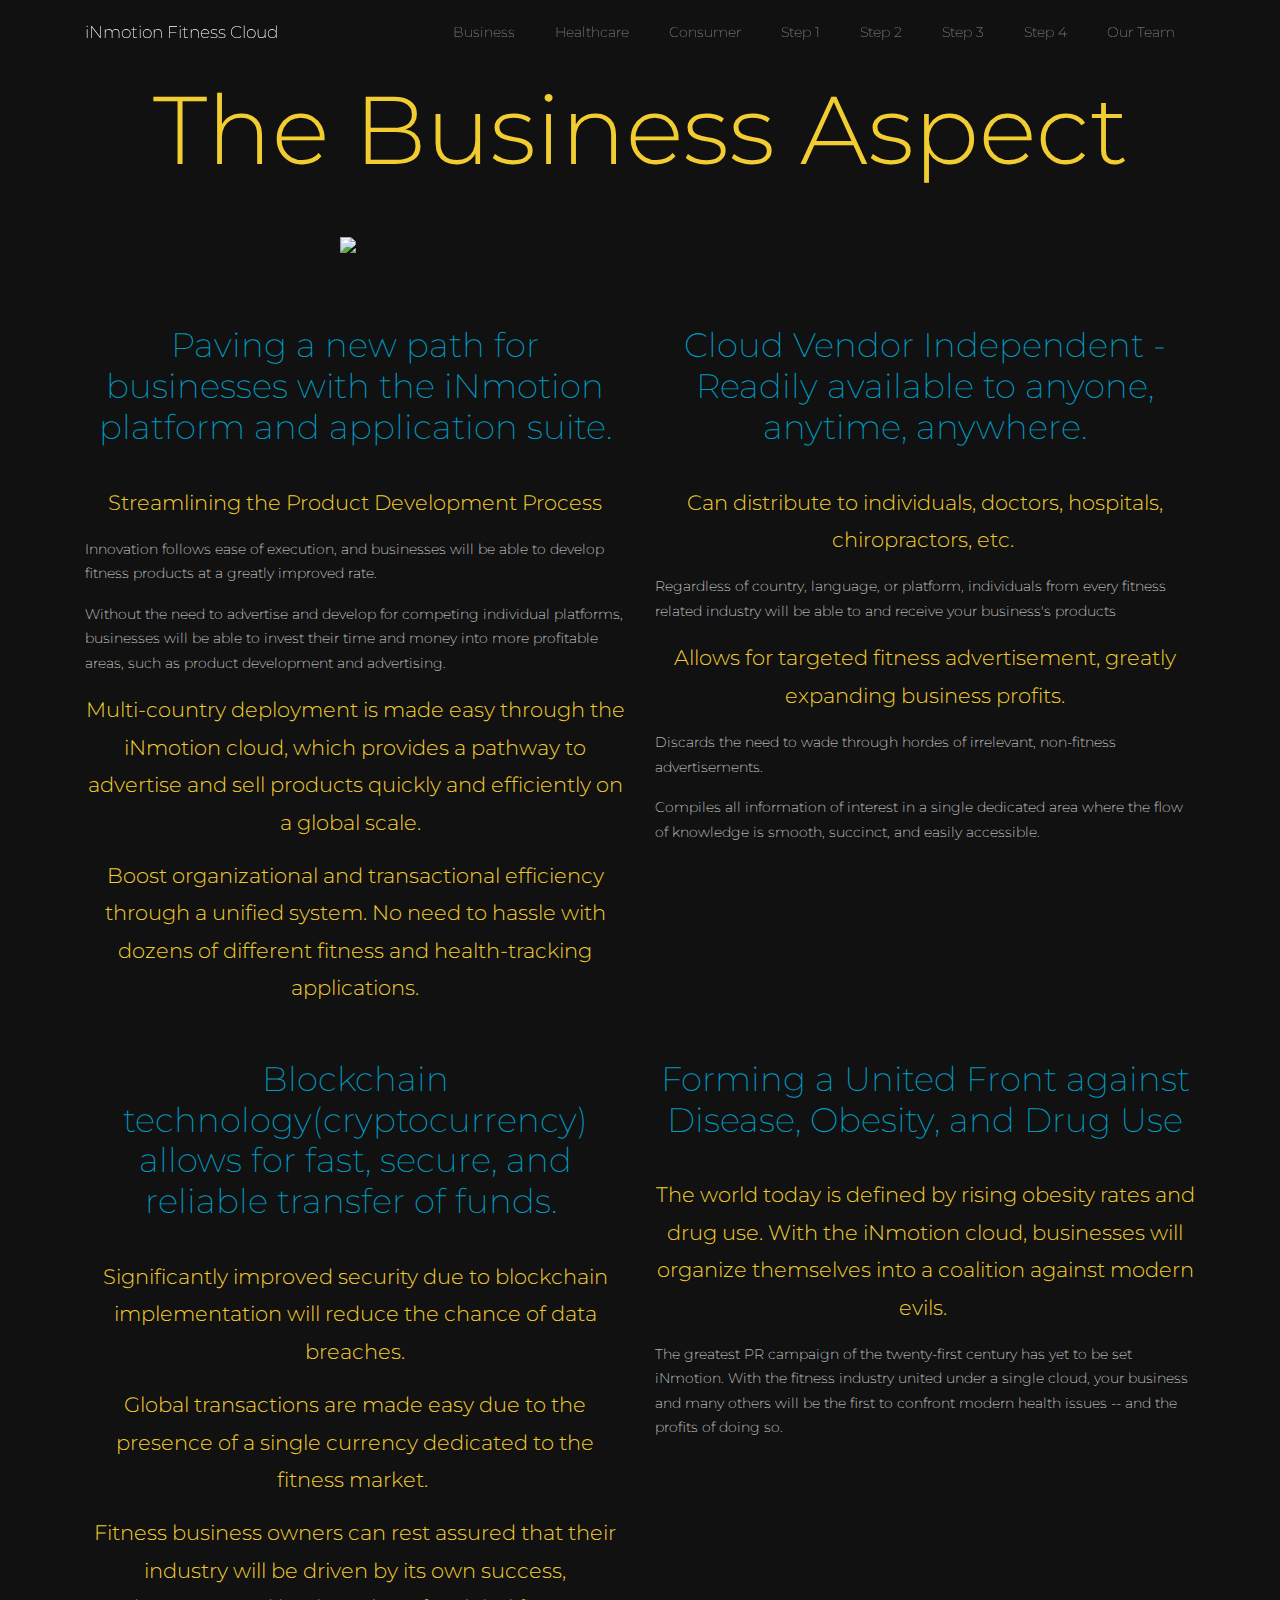
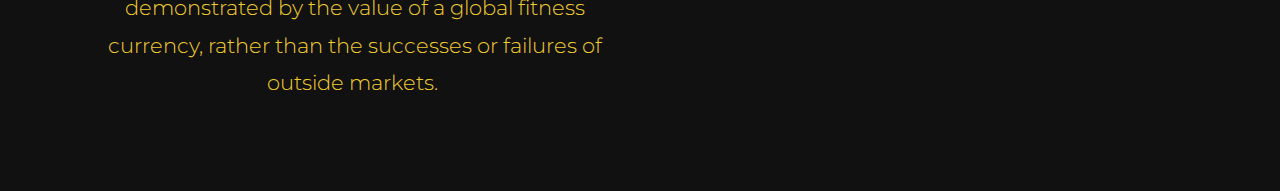
==== business.html @ 6dfbd75d "Add files via upload" ====
<!DOCTYPE html>
<html>

<head>
  <style>
     :root {
      --blue: #007bff;
      --indigo: #6610f2;
      --purple: #6f42c1;
      --pink: #e83e8c;
      --red: #dc3545;
      --orange: #fd7e14;
      --yellow: #ffc107;
      --green: #28a745;
      --teal: #20c997;
      --cyan: #17a2b8;
      --white: #fff;
      --gray: #6c757d;
      --gray-dark: #343a40;
      --primary: #f1cd31;
      --secondary: #f70655;
      --success: #28a745;
      --info: #009ac0;
      --warning: #ffc107;
      --danger: #dc3545;
      --light: #f3f3f3;
      --dark: #303030;
      --breakpoint-xs: 0;
      --breakpoint-sm: 576px;
      --breakpoint-md: 768px;
      --breakpoint-lg: 992px;
      --breakpoint-xl: 1200px;
      --font-family-sans-serif: -apple-system, BlinkMacSystemFont, "Segoe UI", Roboto, "Helvetica Neue", Arial, sans-serif, "Apple Color Emoji", "Segoe UI Emoji", "Segoe UI Symbol";
      --font-family-monospace: SFMono-Regular, Menlo, Monaco, Consolas, "Liberation Mono", "Courier New", monospace;
    }

    *,
    *::before,
    *::after {
      box-sizing: border-box;
    }

    html {
      font-family: sans-serif;
      line-height: 1.15;
      -webkit-text-size-adjust: 100%;
      -ms-text-size-adjust: 100%;
      -ms-overflow-style: scrollbar;
      -webkit-tap-highlight-color: transparent;
    }

    @-ms-viewport {
      width: device-width;
    }

    article,
    aside,
    dialog,
    figcaption,
    figure,
    footer,
    header,
    hgroup,
    main,
    nav,
    section {
      display: block;
    }

    body {
      margin: 0;
      font-family: Montserrat;
      font-size: 0.85rem;
      font-weight: 200;
      line-height: 1.8;
      color: #efefef;
      text-align: left;
      background-color: #111;
    }

    [tabindex="-1"]:focus {
      outline: 0 !important;
    }

    hr {
      box-sizing: content-box;
      height: 0;
      overflow: visible;
    }

    h1,
    h2,
    h3,
    h4,
    h5,
    h6 {
      margin-top: 0;
      margin-bottom: 0.75rem;
    }

    p {
      margin-top: 0;
      margin-bottom: 1rem;
    }

    abbr[title],
    abbr[data-original-title] {
      text-decoration: underline;
      text-decoration: underline dotted;
      cursor: help;
      border-bottom: 0;
    }

    address {
      margin-bottom: 1rem;
      font-style: normal;
      line-height: inherit;
    }

    ol,
    ul,
    dl {
      margin-top: 0;
      margin-bottom: 1rem;
    }

    ol ol,
    ul ul,
    ol ul,
    ul ol {
      margin-bottom: 0;
    }

    dt {
      font-weight: 700;
    }

    dd {
      margin-bottom: .5rem;
      margin-left: 0;
    }

    blockquote {
      margin: 0 0 1rem;
    }

    dfn {
      font-style: italic;
    }

    b,
    strong {
      font-weight: bolder;
    }

    small {
      font-size: 80%;
    }

    sub,
    sup {
      position: relative;
      font-size: 75%;
      line-height: 0;
      vertical-align: baseline;
    }

    sub {
      bottom: -.25em;
    }

    sup {
      top: -.5em;
    }

    a {
      color: #f1cd31;
      text-decoration: none;
      background-color: transparent;
      -webkit-text-decoration-skip: objects;
    }

    a:hover {
      color: white;
      text-decoration: none;
    }

    a:not([href]):not([tabindex]) {
      color: inherit;
      text-decoration: none;
    }

    a:not([href]):not([tabindex]):hover,
    a:not([href]):not([tabindex]):focus {
      color: inherit;
      text-decoration: none;
    }

    a:not([href]):not([tabindex]):focus {
      outline: 0;
    }

    pre,
    code,
    kbd,
    samp {
      font-family: monospace, monospace;
      font-size: 1em;
    }

    pre {
      margin-top: 0;
      margin-bottom: 1rem;
      overflow: auto;
      -ms-overflow-style: scrollbar;
    }

    figure {
      margin: 0 0 1rem;
    }

    img {
      vertical-align: middle;
      border-style: none;
    }

    svg:not(:root) {
      overflow: hidden;
    }

    table {
      border-collapse: collapse;
    }

    caption {
      padding-top: 0.75rem;
      padding-bottom: 0.75rem;
      color: #6c757d;
      text-align: left;
      caption-side: bottom;
    }

    th {
      text-align: inherit;
    }

    label {
      display: inline-block;
      margin-bottom: .5rem;
    }

    button {
      border-radius: 0;
    }

    button:focus {
      outline: 1px dotted;
      outline: 5px auto -webkit-focus-ring-color;
    }

    input,
    button,
    select,
    optgroup,
    textarea {
      margin: 0;
      font-family: inherit;
      font-size: inherit;
      line-height: inherit;
    }

    button,
    input {
      overflow: visible;
    }

    button,
    select {
      text-transform: none;
    }

    button,
    html [type="button"],
    [type="reset"],
    [type="submit"] {
      -webkit-appearance: button;
    }

    button::-moz-focus-inner,
    [type="button"]::-moz-focus-inner,
    [type="reset"]::-moz-focus-inner,
    [type="submit"]::-moz-focus-inner {
      padding: 0;
      border-style: none;
    }

    input[type="radio"],
    input[type="checkbox"] {
      box-sizing: border-box;
      padding: 0;
    }

    input[type="date"],
    input[type="time"],
    input[type="datetime-local"],
    input[type="month"] {
      -webkit-appearance: listbox;
    }

    textarea {
      overflow: auto;
      resize: vertical;
    }

    fieldset {
      min-width: 0;
      padding: 0;
      margin: 0;
      border: 0;
    }

    legend {
      display: block;
      width: 100%;
      max-width: 100%;
      padding: 0;
      margin-bottom: .5rem;
      font-size: 1.5rem;
      line-height: inherit;
      color: inherit;
      white-space: normal;
    }

    progress {
      vertical-align: baseline;
    }

    [type="number"]::-webkit-inner-spin-button,
    [type="number"]::-webkit-outer-spin-button {
      height: auto;
    }

    [type="search"] {
      outline-offset: -2px;
      -webkit-appearance: none;
    }

    [type="search"]::-webkit-search-cancel-button,
    [type="search"]::-webkit-search-decoration {
      -webkit-appearance: none;
    }

     ::-webkit-file-upload-button {
      font: inherit;
      -webkit-appearance: button;
    }

    output {
      display: inline-block;
    }

    summary {
      display: list-item;
      cursor: pointer;
    }

    template {
      display: none;
    }

    [hidden] {
      display: none !important;
    }

    h1,
    h2,
    h3,
    h4,
    h5,
    h6,
    .h1,
    .h2,
    .h3,
    .h4,
    .h5,
    .h6 {
      margin-bottom: 0.75rem;
      font-family: Montserrat;
      font-weight: 200;
      line-height: 1.2;
      color: inherit;
    }

    h1,
    .h1 {
      font-size: 2.125rem;
    }

    h2,
    .h2 {
      font-size: 1.7rem;
    }

    h3,
    .h3 {
      font-size: 1.4875rem;
    }

    h4,
    .h4 {
      font-size: 1.275rem;
    }

    h5,
    .h5 {
      font-size: 1.0625rem;
    }

    h6,
    .h6 {
      font-size: 0.85rem;
    }

    .lead {
      font-size: 1.3rem;
      font-weight: 300;
    }

    .display-1 {
      font-size: 6rem;
      font-weight: 300;
      line-height: 1.2;
    }

    .display-2 {
      font-size: 5.5rem;
      font-weight: 300;
      line-height: 1.2;
    }

    .display-3 {
      font-size: 4.5rem;
      font-weight: 300;
      line-height: 1.2;
    }

    .display-4 {
      font-size: 3.5rem;
      font-weight: 300;
      line-height: 1.2;
    }

    hr {
      margin-top: 1.5rem;
      margin-bottom: 1.5rem;
      border: 0;
      border-top: 1px solid rgba(241, 205, 49, 0.75);
    }

    small,
    .small {
      font-size: 80%;
      font-weight: 200;
    }

    mark,
    .mark {
      padding: 0.2em;
      background-color: #fcf8e3;
    }

    .list-unstyled {
      padding-left: 0;
      list-style: none;
    }

    .list-inline {
      padding-left: 0;
      list-style: none;
    }

    .list-inline-item {
      display: inline-block;
    }

    .list-inline-item:not(:last-child) {
      margin-right: 0.5rem;
    }

    .initialism {
      font-size: 90%;
      text-transform: uppercase;
    }

    .blockquote {
      margin-bottom: 1.5rem;
      font-size: 1.0625rem;
    }

    .blockquote-footer {
      display: block;
      font-size: 80%;
      color: #6c757d;
    }

    .blockquote-footer::before {
      content: "\2014 \00A0";
    }

    .img-fluid {
      max-width: 100%;
      height: auto;
    }

    .img-thumbnail {
      padding: 0.25rem;
      background-color: #111;
      border: 1px solid #f1cd31;
      border-radius: 0.75rem;
      max-width: 100%;
      height: auto;
    }

    .figure {
      display: inline-block;
    }

    .figure-img {
      margin-bottom: 0.75rem;
      line-height: 1;
    }

    .figure-caption {
      font-size: 90%;
      color: #6c757d;
    }

    code,
    kbd,
    pre,
    samp {
      font-family: SFMono-Regular, Menlo, Monaco, Consolas, "Liberation Mono", "Courier New", monospace;
    }

    code {
      font-size: 87.5%;
      color: #e83e8c;
      word-break: break-word;
    }

    a>code {
      color: inherit;
    }

    kbd {
      padding: 0.2rem 0.4rem;
      font-size: 87.5%;
      color: #fff;
      background-color: #212529;
      border-radius: 0.3rem;
    }

    kbd kbd {
      padding: 0;
      font-size: 100%;
      font-weight: 700;
    }

    pre {
      display: block;
      font-size: 87.5%;
      color: #212529;
    }

    pre code {
      font-size: inherit;
      color: inherit;
      word-break: normal;
    }

    .pre-scrollable {
      max-height: 340px;
      overflow-y: scroll;
    }

    .container {
      width: 100%;
      padding-right: 15px;
      padding-left: 15px;
      margin-right: auto;
      margin-left: auto;
    }

    @media (min-width: 576px) {
      .container {
        max-width: 540px;
      }
    }

    @media (min-width: 768px) {
      .container {
        max-width: 720px;
      }
    }

    @media (min-width: 992px) {
      .container {
        max-width: 960px;
      }
    }

    @media (min-width: 1200px) {
      .container {
        max-width: 1140px;
      }
    }

    .container-fluid {
      width: 100%;
      padding-right: 15px;
      padding-left: 15px;
      margin-right: auto;
      margin-left: auto;
    }

    .row {
      display: flex;
      flex-wrap: wrap;
      margin-right: -15px;
      margin-left: -15px;
    }

    .no-gutters {
      margin-right: 0;
      margin-left: 0;
    }

    .no-gutters>.col,
    .no-gutters>[class*="col-"] {
      padding-right: 0;
      padding-left: 0;
    }

    .col-1,
    .col-2,
    .col-3,
    .col-4,
    .col-5,
    .col-6,
    .col-7,
    .col-8,
    .col-9,
    .col-10,
    .col-11,
    .col-12,
    .col,
    .col-auto,
    .col-sm-1,
    .col-sm-2,
    .col-sm-3,
    .col-sm-4,
    .col-sm-5,
    .col-sm-6,
    .col-sm-7,
    .col-sm-8,
    .col-sm-9,
    .col-sm-10,
    .col-sm-11,
    .col-sm-12,
    .col-sm,
    .col-sm-auto,
    .col-md-1,
    .col-md-2,
    .col-md-3,
    .col-md-4,
    .col-md-5,
    .col-md-6,
    .col-md-7,
    .col-md-8,
    .col-md-9,
    .col-md-10,
    .col-md-11,
    .col-md-12,
    .col-md,
    .col-md-auto,
    .col-lg-1,
    .col-lg-2,
    .col-lg-3,
    .col-lg-4,
    .col-lg-5,
    .col-lg-6,
    .col-lg-7,
    .col-lg-8,
    .col-lg-9,
    .col-lg-10,
    .col-lg-11,
    .col-lg-12,
    .col-lg,
    .col-lg-auto,
    .col-xl-1,
    .col-xl-2,
    .col-xl-3,
    .col-xl-4,
    .col-xl-5,
    .col-xl-6,
    .col-xl-7,
    .col-xl-8,
    .col-xl-9,
    .col-xl-10,
    .col-xl-11,
    .col-xl-12,
    .col-xl,
    .col-xl-auto {
      position: relative;
      width: 100%;
      min-height: 1px;
      padding-right: 15px;
      padding-left: 15px;
    }

    .col {
      flex-basis: 0;
      flex-grow: 1;
      max-width: 100%;
    }

    .col-auto {
      flex: 0 0 auto;
      width: auto;
      max-width: none;
    }

    .col-1 {
      flex: 0 0 8.33333%;
      max-width: 8.33333%;
    }

    .col-2 {
      flex: 0 0 16.66667%;
      max-width: 16.66667%;
    }

    .col-3 {
      flex: 0 0 25%;
      max-width: 25%;
    }

    .col-4 {
      flex: 0 0 33.33333%;
      max-width: 33.33333%;
    }

    .col-5 {
      flex: 0 0 41.66667%;
      max-width: 41.66667%;
    }

    .col-6 {
      flex: 0 0 50%;
      max-width: 50%;
    }

    .col-7 {
      flex: 0 0 58.33333%;
      max-width: 58.33333%;
    }

    .col-8 {
      flex: 0 0 66.66667%;
      max-width: 66.66667%;
    }

    .col-9 {
      flex: 0 0 75%;
      max-width: 75%;
    }

    .col-10 {
      flex: 0 0 83.33333%;
      max-width: 83.33333%;
    }

    .col-11 {
      flex: 0 0 91.66667%;
      max-width: 91.66667%;
    }

    .col-12 {
      flex: 0 0 100%;
      max-width: 100%;
    }

    .order-first {
      order: -1;
    }

    .order-last {
      order: 13;
    }

    .order-0 {
      order: 0;
    }

    .order-1 {
      order: 1;
    }

    .order-2 {
      order: 2;
    }

    .order-3 {
      order: 3;
    }

    .order-4 {
      order: 4;
    }

    .order-5 {
      order: 5;
    }

    .order-6 {
      order: 6;
    }

    .order-7 {
      order: 7;
    }

    .order-8 {
      order: 8;
    }

    .order-9 {
      order: 9;
    }

    .order-10 {
      order: 10;
    }

    .order-11 {
      order: 11;
    }

    .order-12 {
      order: 12;
    }

    .offset-1 {
      margin-left: 8.33333%;
    }

    .offset-2 {
      margin-left: 16.66667%;
    }

    .offset-3 {
      margin-left: 25%;
    }

    .offset-4 {
      margin-left: 33.33333%;
    }

    .offset-5 {
      margin-left: 41.66667%;
    }

    .offset-6 {
      margin-left: 50%;
    }

    .offset-7 {
      margin-left: 58.33333%;
    }

    .offset-8 {
      margin-left: 66.66667%;
    }

    .offset-9 {
      margin-left: 75%;
    }

    .offset-10 {
      margin-left: 83.33333%;
    }

    .offset-11 {
      margin-left: 91.66667%;
    }

    @media (min-width: 576px) {
      .col-sm {
        flex-basis: 0;
        flex-grow: 1;
        max-width: 100%;
      }
      .col-sm-auto {
        flex: 0 0 auto;
        width: auto;
        max-width: none;
      }
      .col-sm-1 {
        flex: 0 0 8.33333%;
        max-width: 8.33333%;
      }
      .col-sm-2 {
        flex: 0 0 16.66667%;
        max-width: 16.66667%;
      }
      .col-sm-3 {
        flex: 0 0 25%;
        max-width: 25%;
      }
      .col-sm-4 {
        flex: 0 0 33.33333%;
        max-width: 33.33333%;
      }
      .col-sm-5 {
        flex: 0 0 41.66667%;
        max-width: 41.66667%;
      }
      .col-sm-6 {
        flex: 0 0 50%;
        max-width: 50%;
      }
      .col-sm-7 {
        flex: 0 0 58.33333%;
        max-width: 58.33333%;
      }
      .col-sm-8 {
        flex: 0 0 66.66667%;
        max-width: 66.66667%;
      }
      .col-sm-9 {
        flex: 0 0 75%;
        max-width: 75%;
      }
      .col-sm-10 {
        flex: 0 0 83.33333%;
        max-width: 83.33333%;
      }
      .col-sm-11 {
        flex: 0 0 91.66667%;
        max-width: 91.66667%;
      }
      .col-sm-12 {
        flex: 0 0 100%;
        max-width: 100%;
      }
      .order-sm-first {
        order: -1;
      }
      .order-sm-last {
        order: 13;
      }
      .order-sm-0 {
        order: 0;
      }
      .order-sm-1 {
        order: 1;
      }
      .order-sm-2 {
        order: 2;
      }
      .order-sm-3 {
        order: 3;
      }
      .order-sm-4 {
        order: 4;
      }
      .order-sm-5 {
        order: 5;
      }
      .order-sm-6 {
        order: 6;
      }
      .order-sm-7 {
        order: 7;
      }
      .order-sm-8 {
        order: 8;
      }
      .order-sm-9 {
        order: 9;
      }
      .order-sm-10 {
        order: 10;
      }
      .order-sm-11 {
        order: 11;
      }
      .order-sm-12 {
        order: 12;
      }
      .offset-sm-0 {
        margin-left: 0;
      }
      .offset-sm-1 {
        margin-left: 8.33333%;
      }
      .offset-sm-2 {
        margin-left: 16.66667%;
      }
      .offset-sm-3 {
        margin-left: 25%;
      }
      .offset-sm-4 {
        margin-left: 33.33333%;
      }
      .offset-sm-5 {
        margin-left: 41.66667%;
      }
      .offset-sm-6 {
        margin-left: 50%;
      }
      .offset-sm-7 {
        margin-left: 58.33333%;
      }
      .offset-sm-8 {
        margin-left: 66.66667%;
      }
      .offset-sm-9 {
        margin-left: 75%;
      }
      .offset-sm-10 {
        margin-left: 83.33333%;
      }
      .offset-sm-11 {
        margin-left: 91.66667%;
      }
    }

    @media (min-width: 768px) {
      .col-md {
        flex-basis: 0;
        flex-grow: 1;
        max-width: 100%;
      }
      .col-md-auto {
        flex: 0 0 auto;
        width: auto;
        max-width: none;
      }
      .col-md-1 {
        flex: 0 0 8.33333%;
        max-width: 8.33333%;
      }
      .col-md-2 {
        flex: 0 0 16.66667%;
        max-width: 16.66667%;
      }
      .col-md-3 {
        flex: 0 0 25%;
        max-width: 25%;
      }
      .col-md-4 {
        flex: 0 0 33.33333%;
        max-width: 33.33333%;
      }
      .col-md-5 {
        flex: 0 0 41.66667%;
        max-width: 41.66667%;
      }
      .col-md-6 {
        flex: 0 0 50%;
        max-width: 50%;
      }
      .col-md-7 {
        flex: 0 0 58.33333%;
        max-width: 58.33333%;
      }
      .col-md-8 {
        flex: 0 0 66.66667%;
        max-width: 66.66667%;
      }
      .col-md-9 {
        flex: 0 0 75%;
        max-width: 75%;
      }
      .col-md-10 {
        flex: 0 0 83.33333%;
        max-width: 83.33333%;
      }
      .col-md-11 {
        flex: 0 0 91.66667%;
        max-width: 91.66667%;
      }
      .col-md-12 {
        flex: 0 0 100%;
        max-width: 100%;
      }
      .order-md-first {
        order: -1;
      }
      .order-md-last {
        order: 13;
      }
      .order-md-0 {
        order: 0;
      }
      .order-md-1 {
        order: 1;
      }
      .order-md-2 {
        order: 2;
      }
      .order-md-3 {
        order: 3;
      }
      .order-md-4 {
        order: 4;
      }
      .order-md-5 {
        order: 5;
      }
      .order-md-6 {
        order: 6;
      }
      .order-md-7 {
        order: 7;
      }
      .order-md-8 {
        order: 8;
      }
      .order-md-9 {
        order: 9;
      }
      .order-md-10 {
        order: 10;
      }
      .order-md-11 {
        order: 11;
      }
      .order-md-12 {
        order: 12;
      }
      .offset-md-0 {
        margin-left: 0;
      }
      .offset-md-1 {
        margin-left: 8.33333%;
      }
      .offset-md-2 {
        margin-left: 16.66667%;
      }
      .offset-md-3 {
        margin-left: 25%;
      }
      .offset-md-4 {
        margin-left: 33.33333%;
      }
      .offset-md-5 {
        margin-left: 41.66667%;
      }
      .offset-md-6 {
        margin-left: 50%;
      }
      .offset-md-7 {
        margin-left: 58.33333%;
      }
      .offset-md-8 {
        margin-left: 66.66667%;
      }
      .offset-md-9 {
        margin-left: 75%;
      }
      .offset-md-10 {
        margin-left: 83.33333%;
      }
      .offset-md-11 {
        margin-left: 91.66667%;
      }
    }

    @media (min-width: 992px) {
      .col-lg {
        flex-basis: 0;
        flex-grow: 1;
        max-width: 100%;
      }
      .col-lg-auto {
        flex: 0 0 auto;
        width: auto;
        max-width: none;
      }
      .col-lg-1 {
        flex: 0 0 8.33333%;
        max-width: 8.33333%;
      }
      .col-lg-2 {
        flex: 0 0 16.66667%;
        max-width: 16.66667%;
      }
      .col-lg-3 {
        flex: 0 0 25%;
        max-width: 25%;
      }
      .col-lg-4 {
        flex: 0 0 33.33333%;
        max-width: 33.33333%;
      }
      .col-lg-5 {
        flex: 0 0 41.66667%;
        max-width: 41.66667%;
      }
      .col-lg-6 {
        flex: 0 0 50%;
        max-width: 50%;
      }
      .col-lg-7 {
        flex: 0 0 58.33333%;
        max-width: 58.33333%;
      }
      .col-lg-8 {
        flex: 0 0 66.66667%;
        max-width: 66.66667%;
      }
      .col-lg-9 {
        flex: 0 0 75%;
        max-width: 75%;
      }
      .col-lg-10 {
        flex: 0 0 83.33333%;
        max-width: 83.33333%;
      }
      .col-lg-11 {
        flex: 0 0 91.66667%;
        max-width: 91.66667%;
      }
      .col-lg-12 {
        flex: 0 0 100%;
        max-width: 100%;
      }
      .order-lg-first {
        order: -1;
      }
      .order-lg-last {
        order: 13;
      }
      .order-lg-0 {
        order: 0;
      }
      .order-lg-1 {
        order: 1;
      }
      .order-lg-2 {
        order: 2;
      }
      .order-lg-3 {
        order: 3;
      }
      .order-lg-4 {
        order: 4;
      }
      .order-lg-5 {
        order: 5;
      }
      .order-lg-6 {
        order: 6;
      }
      .order-lg-7 {
        order: 7;
      }
      .order-lg-8 {
        order: 8;
      }
      .order-lg-9 {
        order: 9;
      }
      .order-lg-10 {
        order: 10;
      }
      .order-lg-11 {
        order: 11;
      }
      .order-lg-12 {
        order: 12;
      }
      .offset-lg-0 {
        margin-left: 0;
      }
      .offset-lg-1 {
        margin-left: 8.33333%;
      }
      .offset-lg-2 {
        margin-left: 16.66667%;
      }
      .offset-lg-3 {
        margin-left: 25%;
      }
      .offset-lg-4 {
        margin-left: 33.33333%;
      }
      .offset-lg-5 {
        margin-left: 41.66667%;
      }
      .offset-lg-6 {
        margin-left: 50%;
      }
      .offset-lg-7 {
        margin-left: 58.33333%;
      }
      .offset-lg-8 {
        margin-left: 66.66667%;
      }
      .offset-lg-9 {
        margin-left: 75%;
      }
      .offset-lg-10 {
        margin-left: 83.33333%;
      }
      .offset-lg-11 {
        margin-left: 91.66667%;
      }
    }

    @media (min-width: 1200px) {
      .col-xl {
        flex-basis: 0;
        flex-grow: 1;
        max-width: 100%;
      }
      .col-xl-auto {
        flex: 0 0 auto;
        width: auto;
        max-width: none;
      }
      .col-xl-1 {
        flex: 0 0 8.33333%;
        max-width: 8.33333%;
      }
      .col-xl-2 {
        flex: 0 0 16.66667%;
        max-width: 16.66667%;
      }
      .col-xl-3 {
        flex: 0 0 25%;
        max-width: 25%;
      }
      .col-xl-4 {
        flex: 0 0 33.33333%;
        max-width: 33.33333%;
      }
      .col-xl-5 {
        flex: 0 0 41.66667%;
        max-width: 41.66667%;
      }
      .col-xl-6 {
        flex: 0 0 50%;
        max-width: 50%;
      }
      .col-xl-7 {
        flex: 0 0 58.33333%;
        max-width: 58.33333%;
      }
      .col-xl-8 {
        flex: 0 0 66.66667%;
        max-width: 66.66667%;
      }
      .col-xl-9 {
        flex: 0 0 75%;
        max-width: 75%;
      }
      .col-xl-10 {
        flex: 0 0 83.33333%;
        max-width: 83.33333%;
      }
      .col-xl-11 {
        flex: 0 0 91.66667%;
        max-width: 91.66667%;
      }
      .col-xl-12 {
        flex: 0 0 100%;
        max-width: 100%;
      }
      .order-xl-first {
        order: -1;
      }
      .order-xl-last {
        order: 13;
      }
      .order-xl-0 {
        order: 0;
      }
      .order-xl-1 {
        order: 1;
      }
      .order-xl-2 {
        order: 2;
      }
      .order-xl-3 {
        order: 3;
      }
      .order-xl-4 {
        order: 4;
      }
      .order-xl-5 {
        order: 5;
      }
      .order-xl-6 {
        order: 6;
      }
      .order-xl-7 {
        order: 7;
      }
      .order-xl-8 {
        order: 8;
      }
      .order-xl-9 {
        order: 9;
      }
      .order-xl-10 {
        order: 10;
      }
      .order-xl-11 {
        order: 11;
      }
      .order-xl-12 {
        order: 12;
      }
      .offset-xl-0 {
        margin-left: 0;
      }
      .offset-xl-1 {
        margin-left: 8.33333%;
      }
      .offset-xl-2 {
        margin-left: 16.66667%;
      }
      .offset-xl-3 {
        margin-left: 25%;
      }
      .offset-xl-4 {
        margin-left: 33.33333%;
      }
      .offset-xl-5 {
        margin-left: 41.66667%;
      }
      .offset-xl-6 {
        margin-left: 50%;
      }
      .offset-xl-7 {
        margin-left: 58.33333%;
      }
      .offset-xl-8 {
        margin-left: 66.66667%;
      }
      .offset-xl-9 {
        margin-left: 75%;
      }
      .offset-xl-10 {
        margin-left: 83.33333%;
      }
      .offset-xl-11 {
        margin-left: 91.66667%;
      }
    }

    .table {
      width: 100%;
      max-width: 100%;
      margin-bottom: 1.5rem;
      background-color: transparent;
    }

    .table th,
    .table td {
      padding: 0.75rem;
      vertical-align: top;
      border-top: 1px solid #303030;
    }

    .table thead th {
      vertical-align: bottom;
      border-bottom: 2px solid #303030;
    }

    .table tbody+tbody {
      border-top: 2px solid #303030;
    }

    .table .table {
      background-color: #111;
    }

    .table-sm th,
    .table-sm td {
      padding: 0.3rem;
    }

    .table-bordered {
      border: 1px solid #303030;
    }

    .table-bordered th,
    .table-bordered td {
      border: 1px solid #303030;
    }

    .table-bordered thead th,
    .table-bordered thead td {
      border-bottom-width: 2px;
    }

    .table-striped tbody tr:nth-of-type(odd) {
      background-color: rgba(243, 243, 243, 0.05);
    }

    .table-hover tbody tr:hover {
      background-color: rgba(243, 243, 243, 0.1);
    }

    .table-primary,
    .table-primary>th,
    .table-primary>td {
      background-color: #fbf1c5;
    }

    .table-hover .table-primary:hover {
      background-color: #f9ebad;
    }

    .table-hover .table-primary:hover>td,
    .table-hover .table-primary:hover>th {
      background-color: #f9ebad;
    }

    .table-secondary,
    .table-secondary>th,
    .table-secondary>td {
      background-color: #fdb9cf;
    }

    .table-hover .table-secondary:hover {
      background-color: #fca0be;
    }

    .table-hover .table-secondary:hover>td,
    .table-hover .table-secondary:hover>th {
      background-color: #fca0be;
    }

    .table-success,
    .table-success>th,
    .table-success>td {
      background-color: #c3e6cb;
    }

    .table-hover .table-success:hover {
      background-color: #b1dfbb;
    }

    .table-hover .table-success:hover>td,
    .table-hover .table-success:hover>th {
      background-color: #b1dfbb;
    }

    .table-info,
    .table-info>th,
    .table-info>td {
      background-color: #b8e3ed;
    }

    .table-hover .table-info:hover {
      background-color: #a4dbe8;
    }

    .table-hover .table-info:hover>td,
    .table-hover .table-info:hover>th {
      background-color: #a4dbe8;
    }

    .table-warning,
    .table-warning>th,
    .table-warning>td {
      background-color: #ffeeba;
    }

    .table-hover .table-warning:hover {
      background-color: #ffe8a1;
    }

    .table-hover .table-warning:hover>td,
    .table-hover .table-warning:hover>th {
      background-color: #ffe8a1;
    }

    .table-danger,
    .table-danger>th,
    .table-danger>td {
      background-color: #f5c6cb;
    }

    .table-hover .table-danger:hover {
      background-color: #f1b0b7;
    }

    .table-hover .table-danger:hover>td,
    .table-hover .table-danger:hover>th {
      background-color: #f1b0b7;
    }

    .table-light,
    .table-light>th,
    .table-light>td {
      background-color: #fcfcfc;
    }

    .table-hover .table-light:hover {
      background-color: #efefef;
    }

    .table-hover .table-light:hover>td,
    .table-hover .table-light:hover>th {
      background-color: #efefef;
    }

    .table-dark,
    .table-dark>th,
    .table-dark>td {
      background-color: #c5c5c5;
    }

    .table-hover .table-dark:hover {
      background-color: #b8b8b8;
    }

    .table-hover .table-dark:hover>td,
    .table-hover .table-dark:hover>th {
      background-color: #b8b8b8;
    }

    .table-active,
    .table-active>th,
    .table-active>td {
      background-color: rgba(243, 243, 243, 0.1);
    }

    .table-hover .table-active:hover {
      background-color: rgba(230, 230, 230, 0.1);
    }

    .table-hover .table-active:hover>td,
    .table-hover .table-active:hover>th {
      background-color: rgba(230, 230, 230, 0.1);
    }

    .table .thead-dark th {
      color: #111;
      background-color: #212529;
      border-color: #32383e;
    }

    .table .thead-light th {
      color: #495057;
      background-color: #e9ecef;
      border-color: #303030;
    }

    .table-dark {
      color: #111;
      background-color: #212529;
    }

    .table-dark th,
    .table-dark td,
    .table-dark thead th {
      border-color: #32383e;
    }

    .table-dark.table-bordered {
      border: 0;
    }

    .table-dark.table-striped tbody tr:nth-of-type(odd) {
      background-color: rgba(255, 255, 255, 0.05);
    }

    .table-dark.table-hover tbody tr:hover {
      background-color: rgba(255, 255, 255, 0.075);
    }

    @media (max-width: 575.98px) {
      .table-responsive-sm {
        display: block;
        width: 100%;
        overflow-x: auto;
        -webkit-overflow-scrolling: touch;
        -ms-overflow-style: -ms-autohiding-scrollbar;
      }
      .table-responsive-sm>.table-bordered {
        border: 0;
      }
    }

    @media (max-width: 767.98px) {
      .table-responsive-md {
        display: block;
        width: 100%;
        overflow-x: auto;
        -webkit-overflow-scrolling: touch;
        -ms-overflow-style: -ms-autohiding-scrollbar;
      }
      .table-responsive-md>.table-bordered {
        border: 0;
      }
    }

    @media (max-width: 991.98px) {
      .table-responsive-lg {
        display: block;
        width: 100%;
        overflow-x: auto;
        -webkit-overflow-scrolling: touch;
        -ms-overflow-style: -ms-autohiding-scrollbar;
      }
      .table-responsive-lg>.table-bordered {
        border: 0;
      }
    }

    @media (max-width: 1199.98px) {
      .table-responsive-xl {
        display: block;
        width: 100%;
        overflow-x: auto;
        -webkit-overflow-scrolling: touch;
        -ms-overflow-style: -ms-autohiding-scrollbar;
      }
      .table-responsive-xl>.table-bordered {
        border: 0;
      }
    }

    .table-responsive {
      display: block;
      width: 100%;
      overflow-x: auto;
      -webkit-overflow-scrolling: touch;
      -ms-overflow-style: -ms-autohiding-scrollbar;
    }

    .table-responsive>.table-bordered {
      border: 0;
    }

    .form-control {
      display: block;
      width: 100%;
      padding: 0.375rem 1rem;
      font-size: 0.85rem;
      line-height: 1.8;
      color: #495057;
      background-color: #fff;
      background-clip: padding-box;
      border: 1px solid #ced4da;
      border-radius: 0.75rem;
      transition: border-color 0.15s ease-in-out, box-shadow 0.15s ease-in-out;
    }

    .form-control::-ms-expand {
      background-color: transparent;
      border: 0;
    }

    .form-control:focus {
      color: #495057;
      background-color: #fff;
      border-color: #f9eaa8;
      outline: 0;
      box-shadow: 0 0 0 0.2rem rgba(241, 205, 49, 0.25);
    }

    .form-control::placeholder {
      color: #6c757d;
      opacity: 1;
    }

    .form-control:disabled,
    .form-control[readonly] {
      background-color: #e9ecef;
      opacity: 1;
    }

    select.form-control:not([size]):not([multiple]) {
      height: calc(2.28rem + 2px);
    }

    select.form-control:focus::-ms-value {
      color: #495057;
      background-color: #fff;
    }

    .form-control-file,
    .form-control-range {
      display: block;
      width: 100%;
    }

    .col-form-label {
      padding-top: calc(0.375rem + 1px);
      padding-bottom: calc(0.375rem + 1px);
      margin-bottom: 0;
      font-size: inherit;
      line-height: 1.8;
    }

    .col-form-label-lg {
      padding-top: calc(0.5rem + 1px);
      padding-bottom: calc(0.5rem + 1px);
      font-size: 1.0625rem;
      line-height: 1.5;
    }

    .col-form-label-sm {
      padding-top: calc(0.25rem + 1px);
      padding-bottom: calc(0.25rem + 1px);
      font-size: 0.74375rem;
      line-height: 1.5;
    }

    .form-control-plaintext {
      display: block;
      width: 100%;
      padding-top: 0.375rem;
      padding-bottom: 0.375rem;
      margin-bottom: 0;
      line-height: 1.8;
      background-color: transparent;
      border: solid transparent;
      border-width: 1px 0;
    }

    .form-control-plaintext.form-control-sm,
    .input-group-sm>.form-control-plaintext.form-control,
    .input-group-sm>.input-group-prepend>.form-control-plaintext.input-group-text,
    .input-group-sm>.input-group-append>.form-control-plaintext.input-group-text,
    .input-group-sm>.input-group-prepend>.form-control-plaintext.btn,
    .input-group-sm>.input-group-append>.form-control-plaintext.btn,
    .form-control-plaintext.form-control-lg,
    .input-group-lg>.form-control-plaintext.form-control,
    .input-group-lg>.input-group-prepend>.form-control-plaintext.input-group-text,
    .input-group-lg>.input-group-append>.form-control-plaintext.input-group-text,
    .input-group-lg>.input-group-prepend>.form-control-plaintext.btn,
    .input-group-lg>.input-group-append>.form-control-plaintext.btn {
      padding-right: 0;
      padding-left: 0;
    }

    .form-control-sm,
    .input-group-sm>.form-control,
    .input-group-sm>.input-group-prepend>.input-group-text,
    .input-group-sm>.input-group-append>.input-group-text,
    .input-group-sm>.input-group-prepend>.btn,
    .input-group-sm>.input-group-append>.btn {
      padding: 0.25rem 0.5rem;
      font-size: 0.74375rem;
      line-height: 1.5;
      border-radius: 0.3rem;
    }

    select.form-control-sm:not([size]):not([multiple]),
    .input-group-sm>select.form-control:not([size]):not([multiple]),
    .input-group-sm>.input-group-prepend>select.input-group-text:not([size]):not([multiple]),
    .input-group-sm>.input-group-append>select.input-group-text:not([size]):not([multiple]),
    .input-group-sm>.input-group-prepend>select.btn:not([size]):not([multiple]),
    .input-group-sm>.input-group-append>select.btn:not([size]):not([multiple]) {
      height: calc(1.61563rem + 2px);
    }

    .form-control-lg,
    .input-group-lg>.form-control,
    .input-group-lg>.input-group-prepend>.input-group-text,
    .input-group-lg>.input-group-append>.input-group-text,
    .input-group-lg>.input-group-prepend>.btn,
    .input-group-lg>.input-group-append>.btn {
      padding: 0.5rem 1.1rem;
      font-size: 1.0625rem;
      line-height: 1.5;
      border-radius: 0.9rem;
    }

    select.form-control-lg:not([size]):not([multiple]),
    .input-group-lg>select.form-control:not([size]):not([multiple]),
    .input-group-lg>.input-group-prepend>select.input-group-text:not([size]):not([multiple]),
    .input-group-lg>.input-group-append>select.input-group-text:not([size]):not([multiple]),
    .input-group-lg>.input-group-prepend>select.btn:not([size]):not([multiple]),
    .input-group-lg>.input-group-append>select.btn:not([size]):not([multiple]) {
      height: calc(2.59375rem + 2px);
    }

    .form-group {
      margin-bottom: 0rem;
    }

    .form-text {
      display: block;
      margin-top: 0.25rem;
    }

    .form-row {
      display: flex;
      flex-wrap: wrap;
      margin-right: -5px;
      margin-left: -5px;
    }

    .form-row>.col,
    .form-row>[class*="col-"] {
      padding-right: 5px;
      padding-left: 5px;
    }

    .form-check {
      position: relative;
      display: block;
      padding-left: 1.25rem;
    }

    .form-check-input {
      position: absolute;
      margin-top: 0.3rem;
      margin-left: -1.25rem;
    }

    .form-check-input:disabled~.form-check-label {
      color: #6c757d;
    }

    .form-check-label {
      margin-bottom: 0;
    }

    .form-check-inline {
      display: inline-flex;
      align-items: center;
      padding-left: 0;
      margin-right: 0.75rem;
    }

    .form-check-inline .form-check-input {
      position: static;
      margin-top: 0;
      margin-right: 0.3125rem;
      margin-left: 0;
    }

    .valid-feedback {
      display: none;
      width: 100%;
      margin-top: 0.25rem;
      font-size: 80%;
      color: #28a745;
    }

    .valid-tooltip {
      position: absolute;
      top: 100%;
      z-index: 5;
      display: none;
      max-width: 100%;
      padding: .5rem;
      margin-top: .1rem;
      font-size: .875rem;
      line-height: 1;
      color: #fff;
      background-color: rgba(40, 167, 69, 0.8);
      border-radius: .2rem;
    }

    .was-validated .form-control:valid,
    .form-control.is-valid,
    .was-validated .custom-select:valid,
    .custom-select.is-valid {
      border-color: #28a745;
    }

    .was-validated .form-control:valid:focus,
    .form-control.is-valid:focus,
    .was-validated .custom-select:valid:focus,
    .custom-select.is-valid:focus {
      border-color: #28a745;
      box-shadow: 0 0 0 0.2rem rgba(40, 167, 69, 0.25);
    }

    .was-validated .form-control:valid~.valid-feedback,
    .was-validated .form-control:valid~.valid-tooltip,
    .form-control.is-valid~.valid-feedback,
    .form-control.is-valid~.valid-tooltip,
    .was-validated .custom-select:valid~.valid-feedback,
    .was-validated .custom-select:valid~.valid-tooltip,
    .custom-select.is-valid~.valid-feedback,
    .custom-select.is-valid~.valid-tooltip {
      display: block;
    }

    .was-validated .form-check-input:valid~.form-check-label,
    .form-check-input.is-valid~.form-check-label {
      color: #28a745;
    }

    .was-validated .form-check-input:valid~.valid-feedback,
    .was-validated .form-check-input:valid~.valid-tooltip,
    .form-check-input.is-valid~.valid-feedback,
    .form-check-input.is-valid~.valid-tooltip {
      display: block;
    }

    .was-validated .custom-control-input:valid~.custom-control-label,
    .custom-control-input.is-valid~.custom-control-label {
      color: #28a745;
    }

    .was-validated .custom-control-input:valid~.custom-control-label::before,
    .custom-control-input.is-valid~.custom-control-label::before {
      background-color: #71dd8a;
    }

    .was-validated .custom-control-input:valid~.valid-feedback,
    .was-validated .custom-control-input:valid~.valid-tooltip,
    .custom-control-input.is-valid~.valid-feedback,
    .custom-control-input.is-valid~.valid-tooltip {
      display: block;
    }

    .was-validated .custom-control-input:valid:checked~.custom-control-label::before,
    .custom-control-input.is-valid:checked~.custom-control-label::before {
      background-color: #34ce57;
    }

    .was-validated .custom-control-input:valid:focus~.custom-control-label::before,
    .custom-control-input.is-valid:focus~.custom-control-label::before {
      box-shadow: 0 0 0 1px #111, 0 0 0 0.2rem rgba(40, 167, 69, 0.25);
    }

    .was-validated .custom-file-input:valid~.custom-file-label,
    .custom-file-input.is-valid~.custom-file-label {
      border-color: #28a745;
    }

    .was-validated .custom-file-input:valid~.custom-file-label::before,
    .custom-file-input.is-valid~.custom-file-label::before {
      border-color: inherit;
    }

    .was-validated .custom-file-input:valid~.valid-feedback,
    .was-validated .custom-file-input:valid~.valid-tooltip,
    .custom-file-input.is-valid~.valid-feedback,
    .custom-file-input.is-valid~.valid-tooltip {
      display: block;
    }

    .was-validated .custom-file-input:valid:focus~.custom-file-label,
    .custom-file-input.is-valid:focus~.custom-file-label {
      box-shadow: 0 0 0 0.2rem rgba(40, 167, 69, 0.25);
    }

    .invalid-feedback {
      display: none;
      width: 100%;
      margin-top: 0.25rem;
      font-size: 80%;
      color: #dc3545;
    }

    .invalid-tooltip {
      position: absolute;
      top: 100%;
      z-index: 5;
      display: none;
      max-width: 100%;
      padding: .5rem;
      margin-top: .1rem;
      font-size: .875rem;
      line-height: 1;
      color: #fff;
      background-color: rgba(220, 53, 69, 0.8);
      border-radius: .2rem;
    }

    .was-validated .form-control:invalid,
    .form-control.is-invalid,
    .was-validated .custom-select:invalid,
    .custom-select.is-invalid {
      border-color: #dc3545;
    }

    .was-validated .form-control:invalid:focus,
    .form-control.is-invalid:focus,
    .was-validated .custom-select:invalid:focus,
    .custom-select.is-invalid:focus {
      border-color: #dc3545;
      box-shadow: 0 0 0 0.2rem rgba(220, 53, 69, 0.25);
    }

    .was-validated .form-control:invalid~.invalid-feedback,
    .was-validated .form-control:invalid~.invalid-tooltip,
    .form-control.is-invalid~.invalid-feedback,
    .form-control.is-invalid~.invalid-tooltip,
    .was-validated .custom-select:invalid~.invalid-feedback,
    .was-validated .custom-select:invalid~.invalid-tooltip,
    .custom-select.is-invalid~.invalid-feedback,
    .custom-select.is-invalid~.invalid-tooltip {
      display: block;
    }

    .was-validated .form-check-input:invalid~.form-check-label,
    .form-check-input.is-invalid~.form-check-label {
      color: #dc3545;
    }

    .was-validated .form-check-input:invalid~.invalid-feedback,
    .was-validated .form-check-input:invalid~.invalid-tooltip,
    .form-check-input.is-invalid~.invalid-feedback,
    .form-check-input.is-invalid~.invalid-tooltip {
      display: block;
    }

    .was-validated .custom-control-input:invalid~.custom-control-label,
    .custom-control-input.is-invalid~.custom-control-label {
      color: #dc3545;
    }

    .was-validated .custom-control-input:invalid~.custom-control-label::before,
    .custom-control-input.is-invalid~.custom-control-label::before {
      background-color: #efa2a9;
    }

    .was-validated .custom-control-input:invalid~.invalid-feedback,
    .was-validated .custom-control-input:invalid~.invalid-tooltip,
    .custom-control-input.is-invalid~.invalid-feedback,
    .custom-control-input.is-invalid~.invalid-tooltip {
      display: block;
    }

    .was-validated .custom-control-input:invalid:checked~.custom-control-label::before,
    .custom-control-input.is-invalid:checked~.custom-control-label::before {
      background-color: #e4606d;
    }

    .was-validated .custom-control-input:invalid:focus~.custom-control-label::before,
    .custom-control-input.is-invalid:focus~.custom-control-label::before {
      box-shadow: 0 0 0 1px #111, 0 0 0 0.2rem rgba(220, 53, 69, 0.25);
    }

    .was-validated .custom-file-input:invalid~.custom-file-label,
    .custom-file-input.is-invalid~.custom-file-label {
      border-color: #dc3545;
    }

    .was-validated .custom-file-input:invalid~.custom-file-label::before,
    .custom-file-input.is-invalid~.custom-file-label::before {
      border-color: inherit;
    }

    .was-validated .custom-file-input:invalid~.invalid-feedback,
    .was-validated .custom-file-input:invalid~.invalid-tooltip,
    .custom-file-input.is-invalid~.invalid-feedback,
    .custom-file-input.is-invalid~.invalid-tooltip {
      display: block;
    }

    .was-validated .custom-file-input:invalid:focus~.custom-file-label,
    .custom-file-input.is-invalid:focus~.custom-file-label {
      box-shadow: 0 0 0 0.2rem rgba(220, 53, 69, 0.25);
    }

    .form-inline {
      display: flex;
      flex-flow: row wrap;
      align-items: center;
    }

    .form-inline .form-check {
      width: 100%;
    }

    @media (min-width: 576px) {
      .form-inline label {
        display: flex;
        align-items: center;
        justify-content: center;
        margin-bottom: 0;
      }
      .form-inline .form-group {
        display: flex;
        flex: 0 0 auto;
        flex-flow: row wrap;
        align-items: center;
        margin-bottom: 0;
      }
      .form-inline .form-control {
        display: inline-block;
        width: auto;
        vertical-align: middle;
      }
      .form-inline .form-control-plaintext {
        display: inline-block;
      }
      .form-inline .input-group {
        width: auto;
      }
      .form-inline .form-check {
        display: flex;
        align-items: center;
        justify-content: center;
        width: auto;
        padding-left: 0;
      }
      .form-inline .form-check-input {
        position: relative;
        margin-top: 0;
        margin-right: 0.25rem;
        margin-left: 0;
      }
      .form-inline .custom-control {
        align-items: center;
        justify-content: center;
      }
      .form-inline .custom-control-label {
        margin-bottom: 0;
      }
    }

    .btn {
      display: inline-block;
      font-weight: 200;
      text-align: center;
      white-space: nowrap;
      vertical-align: middle;
      user-select: none;
      border: 1px solid transparent;
      padding: 0.375rem 1rem;
      font-size: 0.85rem;
      line-height: 1.8;
      border-radius: 0.75rem;
      transition: color 0.15s ease-in-out, background-color 0.15s ease-in-out, border-color 0.15s ease-in-out, box-shadow 0.15s ease-in-out;
    }

    .btn:hover,
    .btn:focus {
      text-decoration: none;
    }

    .btn:focus,
    .btn.focus {
      outline: 0;
      box-shadow: 0 0 0 0.2rem rgba(241, 205, 49, 0.25);
    }

    .btn.disabled,
    .btn:disabled {
      opacity: 0.65;
    }

    .btn:not(:disabled):not(.disabled) {
      cursor: pointer;
    }

    .btn:not(:disabled):not(.disabled):active,
    .btn:not(:disabled):not(.disabled).active {
      background-image: none;
    }

    a.btn.disabled,
    fieldset:disabled a.btn {
      pointer-events: none;
    }

    .btn-primary {
      color: #212529;
      background-color: #f1cd31;
      border-color: #f1cd31;
    }

    .btn-primary:hover {
      color: #212529;
      background-color: #ecc310;
      border-color: #e0b90f;
    }

    .btn-primary:focus,
    .btn-primary.focus {
      box-shadow: 0 0 0 0.2rem rgba(241, 205, 49, 0.5);
    }

    .btn-primary.disabled,
    .btn-primary:disabled {
      color: #212529;
      background-color: #f1cd31;
      border-color: #f1cd31;
    }

    .btn-primary:not(:disabled):not(.disabled):active,
    .btn-primary:not(:disabled):not(.disabled).active,
    .show>.btn-primary.dropdown-toggle {
      color: #212529;
      background-color: #e0b90f;
      border-color: #d4af0e;
    }

    .btn-primary:not(:disabled):not(.disabled):active:focus,
    .btn-primary:not(:disabled):not(.disabled).active:focus,
    .show>.btn-primary.dropdown-toggle:focus {
      box-shadow: 0 0 0 0.2rem rgba(241, 205, 49, 0.5);
    }

    .btn-secondary {
      color: #fff;
      background-color: #f70655;
      border-color: #f70655;
    }

    .btn-secondary:hover {
      color: #fff;
      background-color: #d20548;
      border-color: #c50544;
    }

    .btn-secondary:focus,
    .btn-secondary.focus {
      box-shadow: 0 0 0 0.2rem rgba(247, 6, 85, 0.5);
    }

    .btn-secondary.disabled,
    .btn-secondary:disabled {
      color: #fff;
      background-color: #f70655;
      border-color: #f70655;
    }

    .btn-secondary:not(:disabled):not(.disabled):active,
    .btn-secondary:not(:disabled):not(.disabled).active,
    .show>.btn-secondary.dropdown-toggle {
      color: #fff;
      background-color: #c50544;
      border-color: #b90440;
    }

    .btn-secondary:not(:disabled):not(.disabled):active:focus,
    .btn-secondary:not(:disabled):not(.disabled).active:focus,
    .show>.btn-secondary.dropdown-toggle:focus {
      box-shadow: 0 0 0 0.2rem rgba(247, 6, 85, 0.5);
    }

    .btn-success {
      color: #fff;
      background-color: #28a745;
      border-color: #28a745;
    }

    .btn-success:hover {
      color: #fff;
      background-color: #218838;
      border-color: #1e7e34;
    }

    .btn-success:focus,
    .btn-success.focus {
      box-shadow: 0 0 0 0.2rem rgba(40, 167, 69, 0.5);
    }

    .btn-success.disabled,
    .btn-success:disabled {
      color: #fff;
      background-color: #28a745;
      border-color: #28a745;
    }

    .btn-success:not(:disabled):not(.disabled):active,
    .btn-success:not(:disabled):not(.disabled).active,
    .show>.btn-success.dropdown-toggle {
      color: #fff;
      background-color: #1e7e34;
      border-color: #1c7430;
    }

    .btn-success:not(:disabled):not(.disabled):active:focus,
    .btn-success:not(:disabled):not(.disabled).active:focus,
    .show>.btn-success.dropdown-toggle:focus {
      box-shadow: 0 0 0 0.2rem rgba(40, 167, 69, 0.5);
    }

    .btn-info {
      color: #fff;
      background-color: #009ac0;
      border-color: #009ac0;
    }

    .btn-info:hover {
      color: #fff;
      background-color: #007b9a;
      border-color: #00718d;
    }

    .btn-info:focus,
    .btn-info.focus {
      box-shadow: 0 0 0 0.2rem rgba(0, 154, 192, 0.5);
    }

    .btn-info.disabled,
    .btn-info:disabled {
      color: #fff;
      background-color: #009ac0;
      border-color: #009ac0;
    }

    .btn-info:not(:disabled):not(.disabled):active,
    .btn-info:not(:disabled):not(.disabled).active,
    .show>.btn-info.dropdown-toggle {
      color: #fff;
      background-color: #00718d;
      border-color: #006780;
    }

    .btn-info:not(:disabled):not(.disabled):active:focus,
    .btn-info:not(:disabled):not(.disabled).active:focus,
    .show>.btn-info.dropdown-toggle:focus {
      box-shadow: 0 0 0 0.2rem rgba(0, 154, 192, 0.5);
    }

    .btn-warning {
      color: #212529;
      background-color: #ffc107;
      border-color: #ffc107;
    }

    .btn-warning:hover {
      color: #212529;
      background-color: #e0a800;
      border-color: #d39e00;
    }

    .btn-warning:focus,
    .btn-warning.focus {
      box-shadow: 0 0 0 0.2rem rgba(255, 193, 7, 0.5);
    }

    .btn-warning.disabled,
    .btn-warning:disabled {
      color: #212529;
      background-color: #ffc107;
      border-color: #ffc107;
    }

    .btn-warning:not(:disabled):not(.disabled):active,
    .btn-warning:not(:disabled):not(.disabled).active,
    .show>.btn-warning.dropdown-toggle {
      color: #212529;
      background-color: #d39e00;
      border-color: #c69500;
    }

    .btn-warning:not(:disabled):not(.disabled):active:focus,
    .btn-warning:not(:disabled):not(.disabled).active:focus,
    .show>.btn-warning.dropdown-toggle:focus {
      box-shadow: 0 0 0 0.2rem rgba(255, 193, 7, 0.5);
    }

    .btn-danger {
      color: #fff;
      background-color: #dc3545;
      border-color: #dc3545;
    }

    .btn-danger:hover {
      color: #fff;
      background-color: #c82333;
      border-color: #bd2130;
    }

    .btn-danger:focus,
    .btn-danger.focus {
      box-shadow: 0 0 0 0.2rem rgba(220, 53, 69, 0.5);
    }

    .btn-danger.disabled,
    .btn-danger:disabled {
      color: #fff;
      background-color: #dc3545;
      border-color: #dc3545;
    }

    .btn-danger:not(:disabled):not(.disabled):active,
    .btn-danger:not(:disabled):not(.disabled).active,
    .show>.btn-danger.dropdown-toggle {
      color: #fff;
      background-color: #bd2130;
      border-color: #b21f2d;
    }

    .btn-danger:not(:disabled):not(.disabled):active:focus,
    .btn-danger:not(:disabled):not(.disabled).active:focus,
    .show>.btn-danger.dropdown-toggle:focus {
      box-shadow: 0 0 0 0.2rem rgba(220, 53, 69, 0.5);
    }

    .btn-light {
      color: #212529;
      background-color: #f3f3f3;
      border-color: #f3f3f3;
    }

    .btn-light:hover {
      color: #212529;
      background-color: #e0e0e0;
      border-color: #dadada;
    }

    .btn-light:focus,
    .btn-light.focus {
      box-shadow: 0 0 0 0.2rem rgba(243, 243, 243, 0.5);
    }

    .btn-light.disabled,
    .btn-light:disabled {
      color: #212529;
      background-color: #f3f3f3;
      border-color: #f3f3f3;
    }

    .btn-light:not(:disabled):not(.disabled):active,
    .btn-light:not(:disabled):not(.disabled).active,
    .show>.btn-light.dropdown-toggle {
      color: #212529;
      background-color: #dadada;
      border-color: lightgray;
    }

    .btn-light:not(:disabled):not(.disabled):active:focus,
    .btn-light:not(:disabled):not(.disabled).active:focus,
    .show>.btn-light.dropdown-toggle:focus {
      box-shadow: 0 0 0 0.2rem rgba(243, 243, 243, 0.5);
    }

    .btn-dark {
      color: #fff;
      background-color: #303030;
      border-color: #303030;
    }

    .btn-dark:hover {
      color: #fff;
      background-color: #1d1d1d;
      border-color: #171717;
    }

    .btn-dark:focus,
    .btn-dark.focus {
      box-shadow: 0 0 0 0.2rem rgba(48, 48, 48, 0.5);
    }

    .btn-dark.disabled,
    .btn-dark:disabled {
      color: #fff;
      background-color: #303030;
      border-color: #303030;
    }

    .btn-dark:not(:disabled):not(.disabled):active,
    .btn-dark:not(:disabled):not(.disabled).active,
    .show>.btn-dark.dropdown-toggle {
      color: #fff;
      background-color: #171717;
      border-color: #101010;
    }

    .btn-dark:not(:disabled):not(.disabled):active:focus,
    .btn-dark:not(:disabled):not(.disabled).active:focus,
    .show>.btn-dark.dropdown-toggle:focus {
      box-shadow: 0 0 0 0.2rem rgba(48, 48, 48, 0.5);
    }

    .btn-outline-primary {
      color: #f1cd31;
      background-color: transparent;
      background-image: none;
      border-color: #f1cd31;
    }

    .btn-outline-primary:hover {
      color: #212529;
      background-color: #f1cd31;
      border-color: #f1cd31;
    }

    .btn-outline-primary:focus,
    .btn-outline-primary.focus {
      box-shadow: 0 0 0 0.2rem rgba(241, 205, 49, 0.5);
    }

    .btn-outline-primary.disabled,
    .btn-outline-primary:disabled {
      color: #f1cd31;
      background-color: transparent;
    }

    .btn-outline-primary:not(:disabled):not(.disabled):active,
    .btn-outline-primary:not(:disabled):not(.disabled).active,
    .show>.btn-outline-primary.dropdown-toggle {
      color: #212529;
      background-color: #f1cd31;
      border-color: #f1cd31;
    }

    .btn-outline-primary:not(:disabled):not(.disabled):active:focus,
    .btn-outline-primary:not(:disabled):not(.disabled).active:focus,
    .show>.btn-outline-primary.dropdown-toggle:focus {
      box-shadow: 0 0 0 0.2rem rgba(241, 205, 49, 0.5);
    }

    .btn-outline-secondary {
      color: #f70655;
      background-color: transparent;
      background-image: none;
      border-color: #f70655;
    }

    .btn-outline-secondary:hover {
      color: #fff;
      background-color: #f70655;
      border-color: #f70655;
    }

    .btn-outline-secondary:focus,
    .btn-outline-secondary.focus {
      box-shadow: 0 0 0 0.2rem rgba(247, 6, 85, 0.5);
    }

    .btn-outline-secondary.disabled,
    .btn-outline-secondary:disabled {
      color: #f70655;
      background-color: transparent;
    }

    .btn-outline-secondary:not(:disabled):not(.disabled):active,
    .btn-outline-secondary:not(:disabled):not(.disabled).active,
    .show>.btn-outline-secondary.dropdown-toggle {
      color: #fff;
      background-color: #f70655;
      border-color: #f70655;
    }

    .btn-outline-secondary:not(:disabled):not(.disabled):active:focus,
    .btn-outline-secondary:not(:disabled):not(.disabled).active:focus,
    .show>.btn-outline-secondary.dropdown-toggle:focus {
      box-shadow: 0 0 0 0.2rem rgba(247, 6, 85, 0.5);
    }

    .btn-outline-success {
      color: #28a745;
      background-color: transparent;
      background-image: none;
      border-color: #28a745;
    }

    .btn-outline-success:hover {
      color: #fff;
      background-color: #28a745;
      border-color: #28a745;
    }

    .btn-outline-success:focus,
    .btn-outline-success.focus {
      box-shadow: 0 0 0 0.2rem rgba(40, 167, 69, 0.5);
    }

    .btn-outline-success.disabled,
    .btn-outline-success:disabled {
      color: #28a745;
      background-color: transparent;
    }

    .btn-outline-success:not(:disabled):not(.disabled):active,
    .btn-outline-success:not(:disabled):not(.disabled).active,
    .show>.btn-outline-success.dropdown-toggle {
      color: #fff;
      background-color: #28a745;
      border-color: #28a745;
    }

    .btn-outline-success:not(:disabled):not(.disabled):active:focus,
    .btn-outline-success:not(:disabled):not(.disabled).active:focus,
    .show>.btn-outline-success.dropdown-toggle:focus {
      box-shadow: 0 0 0 0.2rem rgba(40, 167, 69, 0.5);
    }

    .btn-outline-info {
      color: #009ac0;
      background-color: transparent;
      background-image: none;
      border-color: #009ac0;
    }

    .btn-outline-info:hover {
      color: #fff;
      background-color: #009ac0;
      border-color: #009ac0;
    }

    .btn-outline-info:focus,
    .btn-outline-info.focus {
      box-shadow: 0 0 0 0.2rem rgba(0, 154, 192, 0.5);
    }

    .btn-outline-info.disabled,
    .btn-outline-info:disabled {
      color: #009ac0;
      background-color: transparent;
    }

    .btn-outline-info:not(:disabled):not(.disabled):active,
    .btn-outline-info:not(:disabled):not(.disabled).active,
    .show>.btn-outline-info.dropdown-toggle {
      color: #fff;
      background-color: #009ac0;
      border-color: #009ac0;
    }

    .btn-outline-info:not(:disabled):not(.disabled):active:focus,
    .btn-outline-info:not(:disabled):not(.disabled).active:focus,
    .show>.btn-outline-info.dropdown-toggle:focus {
      box-shadow: 0 0 0 0.2rem rgba(0, 154, 192, 0.5);
    }

    .btn-outline-warning {
      color: #ffc107;
      background-color: transparent;
      background-image: none;
      border-color: #ffc107;
    }

    .btn-outline-warning:hover {
      color: #212529;
      background-color: #ffc107;
      border-color: #ffc107;
    }

    .btn-outline-warning:focus,
    .btn-outline-warning.focus {
      box-shadow: 0 0 0 0.2rem rgba(255, 193, 7, 0.5);
    }

    .btn-outline-warning.disabled,
    .btn-outline-warning:disabled {
      color: #ffc107;
      background-color: transparent;
    }

    .btn-outline-warning:not(:disabled):not(.disabled):active,
    .btn-outline-warning:not(:disabled):not(.disabled).active,
    .show>.btn-outline-warning.dropdown-toggle {
      color: #212529;
      background-color: #ffc107;
      border-color: #ffc107;
    }

    .btn-outline-warning:not(:disabled):not(.disabled):active:focus,
    .btn-outline-warning:not(:disabled):not(.disabled).active:focus,
    .show>.btn-outline-warning.dropdown-toggle:focus {
      box-shadow: 0 0 0 0.2rem rgba(255, 193, 7, 0.5);
    }

    .btn-outline-danger {
      color: #dc3545;
      background-color: transparent;
      background-image: none;
      border-color: #dc3545;
    }

    .btn-outline-danger:hover {
      color: #fff;
      background-color: #dc3545;
      border-color: #dc3545;
    }

    .btn-outline-danger:focus,
    .btn-outline-danger.focus {
      box-shadow: 0 0 0 0.2rem rgba(220, 53, 69, 0.5);
    }

    .btn-outline-danger.disabled,
    .btn-outline-danger:disabled {
      color: #dc3545;
      background-color: transparent;
    }

    .btn-outline-danger:not(:disabled):not(.disabled):active,
    .btn-outline-danger:not(:disabled):not(.disabled).active,
    .show>.btn-outline-danger.dropdown-toggle {
      color: #fff;
      background-color: #dc3545;
      border-color: #dc3545;
    }

    .btn-outline-danger:not(:disabled):not(.disabled):active:focus,
    .btn-outline-danger:not(:disabled):not(.disabled).active:focus,
    .show>.btn-outline-danger.dropdown-toggle:focus {
      box-shadow: 0 0 0 0.2rem rgba(220, 53, 69, 0.5);
    }

    .btn-outline-light {
      color: #f3f3f3;
      background-color: transparent;
      background-image: none;
      border-color: #f3f3f3;
    }

    .btn-outline-light:hover {
      color: #212529;
      background-color: #f3f3f3;
      border-color: #f3f3f3;
    }

    .btn-outline-light:focus,
    .btn-outline-light.focus {
      box-shadow: 0 0 0 0.2rem rgba(243, 243, 243, 0.5);
    }

    .btn-outline-light.disabled,
    .btn-outline-light:disabled {
      color: #f3f3f3;
      background-color: transparent;
    }

    .btn-outline-light:not(:disabled):not(.disabled):active,
    .btn-outline-light:not(:disabled):not(.disabled).active,
    .show>.btn-outline-light.dropdown-toggle {
      color: #212529;
      background-color: #f3f3f3;
      border-color: #f3f3f3;
    }

    .btn-outline-light:not(:disabled):not(.disabled):active:focus,
    .btn-outline-light:not(:disabled):not(.disabled).active:focus,
    .show>.btn-outline-light.dropdown-toggle:focus {
      box-shadow: 0 0 0 0.2rem rgba(243, 243, 243, 0.5);
    }

    .btn-outline-dark {
      color: #303030;
      background-color: transparent;
      background-image: none;
      border-color: #303030;
    }

    .btn-outline-dark:hover {
      color: #fff;
      background-color: #303030;
      border-color: #303030;
    }

    .btn-outline-dark:focus,
    .btn-outline-dark.focus {
      box-shadow: 0 0 0 0.2rem rgba(48, 48, 48, 0.5);
    }

    .btn-outline-dark.disabled,
    .btn-outline-dark:disabled {
      color: #303030;
      background-color: transparent;
    }

    .btn-outline-dark:not(:disabled):not(.disabled):active,
    .btn-outline-dark:not(:disabled):not(.disabled).active,
    .show>.btn-outline-dark.dropdown-toggle {
      color: #fff;
      background-color: #303030;
      border-color: #303030;
    }

    .btn-outline-dark:not(:disabled):not(.disabled):active:focus,
    .btn-outline-dark:not(:disabled):not(.disabled).active:focus,
    .show>.btn-outline-dark.dropdown-toggle:focus {
      box-shadow: 0 0 0 0.2rem rgba(48, 48, 48, 0.5);
    }

    .btn-link {
      font-weight: 200;
      color: #f1cd31;
      background-color: transparent;
    }

    .btn-link:hover {
      color: white;
      text-decoration: none;
      background-color: transparent;
      border-color: transparent;
    }

    .btn-link:focus,
    .btn-link.focus {
      text-decoration: none;
      border-color: transparent;
      box-shadow: none;
    }

    .btn-link:disabled,
    .btn-link.disabled {
      color: #6c757d;
    }

    .btn-lg,
    .btn-group-lg>.btn {
      padding: 0.5rem 1.1rem;
      font-size: 1.0625rem;
      line-height: 1.5;
      border-radius: 0.9rem;
    }

    .btn-sm,
    .btn-group-sm>.btn {
      padding: 0.25rem 0.5rem;
      font-size: 0.74375rem;
      line-height: 1.5;
      border-radius: 0.3rem;
    }

    .btn-block {
      display: block;
      width: 100%;
    }

    .btn-block+.btn-block {
      margin-top: 0.5rem;
    }

    input[type="submit"].btn-block,
    input[type="reset"].btn-block,
    input[type="button"].btn-block {
      width: 100%;
    }

    .fade {
      opacity: 0;
      transition: opacity 0.15s linear;
    }

    .fade.show {
      opacity: 1;
    }

    .collapse {
      display: none;
    }

    .collapse.show {
      display: block;
    }

    tr.collapse.show {
      display: table-row;
    }

    tbody.collapse.show {
      display: table-row-group;
    }

    .collapsing {
      position: relative;
      height: 0;
      overflow: hidden;
      transition: height 0.35s ease;
    }

    .dropup,
    .dropdown {
      position: relative;
    }

    .dropdown-toggle::after {
      display: inline-block;
      width: 0;
      height: 0;
      margin-left: 0.255em;
      vertical-align: 0.255em;
      content: "";
      border-top: 0.3em solid;
      border-right: 0.3em solid transparent;
      border-bottom: 0;
      border-left: 0.3em solid transparent;
    }

    .dropdown-toggle:empty::after {
      margin-left: 0;
    }

    .dropdown-menu {
      position: absolute;
      top: 100%;
      left: 0;
      z-index: 1000;
      display: none;
      float: left;
      min-width: 10rem;
      padding: 0.5rem 0;
      margin: 0.125rem 0 0;
      font-size: 0.85rem;
      color: #efefef;
      text-align: left;
      list-style: none;
      background-color: #fff;
      background-clip: padding-box;
      border: 1px solid rgba(0, 0, 0, 0.15);
      border-radius: 0.75rem;
    }

    .dropup .dropdown-menu {
      margin-top: 0;
      margin-bottom: 0.125rem;
    }

    .dropup .dropdown-toggle::after {
      display: inline-block;
      width: 0;
      height: 0;
      margin-left: 0.255em;
      vertical-align: 0.255em;
      content: "";
      border-top: 0;
      border-right: 0.3em solid transparent;
      border-bottom: 0.3em solid;
      border-left: 0.3em solid transparent;
    }

    .dropup .dropdown-toggle:empty::after {
      margin-left: 0;
    }

    .dropright .dropdown-menu {
      margin-top: 0;
      margin-left: 0.125rem;
    }

    .dropright .dropdown-toggle::after {
      display: inline-block;
      width: 0;
      height: 0;
      margin-left: 0.255em;
      vertical-align: 0.255em;
      content: "";
      border-top: 0.3em solid transparent;
      border-bottom: 0.3em solid transparent;
      border-left: 0.3em solid;
    }

    .dropright .dropdown-toggle:empty::after {
      margin-left: 0;
    }

    .dropright .dropdown-toggle::after {
      vertical-align: 0;
    }

    .dropleft .dropdown-menu {
      margin-top: 0;
      margin-right: 0.125rem;
    }

    .dropleft .dropdown-toggle::after {
      display: inline-block;
      width: 0;
      height: 0;
      margin-left: 0.255em;
      vertical-align: 0.255em;
      content: "";
    }

    .dropleft .dropdown-toggle::after {
      display: none;
    }

    .dropleft .dropdown-toggle::before {
      display: inline-block;
      width: 0;
      height: 0;
      margin-right: 0.255em;
      vertical-align: 0.255em;
      content: "";
      border-top: 0.3em solid transparent;
      border-right: 0.3em solid;
      border-bottom: 0.3em solid transparent;
    }

    .dropleft .dropdown-toggle:empty::after {
      margin-left: 0;
    }

    .dropleft .dropdown-toggle::before {
      vertical-align: 0;
    }

    .dropdown-divider {
      height: 0;
      margin: 0.75rem 0;
      overflow: hidden;
      border-top: 1px solid #e9ecef;
    }

    .dropdown-item {
      display: block;
      width: 100%;
      padding: 0.25rem 1.5rem;
      clear: both;
      font-weight: 200;
      color: #212529;
      text-align: inherit;
      white-space: nowrap;
      background-color: transparent;
      border: 0;
    }

    .dropdown-item:hover,
    .dropdown-item:focus {
      color: #16181b;
      text-decoration: none;
      background-color: #f8f9fa;
    }

    .dropdown-item.active,
    .dropdown-item:active {
      color: #303030;
      text-decoration: none;
      background-color: #f1cd31;
    }

    .dropdown-item.disabled,
    .dropdown-item:disabled {
      color: #6c757d;
      background-color: transparent;
    }

    .dropdown-menu.show {
      display: block;
    }

    .dropdown-header {
      display: block;
      padding: 0.5rem 1.5rem;
      margin-bottom: 0;
      font-size: 0.74375rem;
      color: #6c757d;
      white-space: nowrap;
    }

    .btn-group,
    .btn-group-vertical {
      position: relative;
      display: inline-flex;
      vertical-align: middle;
    }

    .btn-group>.btn,
    .btn-group-vertical>.btn {
      position: relative;
      flex: 0 1 auto;
    }

    .btn-group>.btn:hover,
    .btn-group-vertical>.btn:hover {
      z-index: 1;
    }

    .btn-group>.btn:focus,
    .btn-group>.btn:active,
    .btn-group>.btn.active,
    .btn-group-vertical>.btn:focus,
    .btn-group-vertical>.btn:active,
    .btn-group-vertical>.btn.active {
      z-index: 1;
    }

    .btn-group .btn+.btn,
    .btn-group .btn+.btn-group,
    .btn-group .btn-group+.btn,
    .btn-group .btn-group+.btn-group,
    .btn-group-vertical .btn+.btn,
    .btn-group-vertical .btn+.btn-group,
    .btn-group-vertical .btn-group+.btn,
    .btn-group-vertical .btn-group+.btn-group {
      margin-left: -1px;
    }

    .btn-toolbar {
      display: flex;
      flex-wrap: wrap;
      justify-content: flex-start;
    }

    .btn-toolbar .input-group {
      width: auto;
    }

    .btn-group>.btn:first-child {
      margin-left: 0;
    }

    .btn-group>.btn:not(:last-child):not(.dropdown-toggle),
    .btn-group>.btn-group:not(:last-child)>.btn {
      border-top-right-radius: 0;
      border-bottom-right-radius: 0;
    }

    .btn-group>.btn:not(:first-child),
    .btn-group>.btn-group:not(:first-child)>.btn {
      border-top-left-radius: 0;
      border-bottom-left-radius: 0;
    }

    .dropdown-toggle-split {
      padding-right: 0.75rem;
      padding-left: 0.75rem;
    }

    .dropdown-toggle-split::after {
      margin-left: 0;
    }

    .btn-sm+.dropdown-toggle-split,
    .btn-group-sm>.btn+.dropdown-toggle-split {
      padding-right: 0.375rem;
      padding-left: 0.375rem;
    }

    .btn-lg+.dropdown-toggle-split,
    .btn-group-lg>.btn+.dropdown-toggle-split {
      padding-right: 0.825rem;
      padding-left: 0.825rem;
    }

    .btn-group-vertical {
      flex-direction: column;
      align-items: flex-start;
      justify-content: center;
    }

    .btn-group-vertical .btn,
    .btn-group-vertical .btn-group {
      width: 100%;
    }

    .btn-group-vertical>.btn+.btn,
    .btn-group-vertical>.btn+.btn-group,
    .btn-group-vertical>.btn-group+.btn,
    .btn-group-vertical>.btn-group+.btn-group {
      margin-top: -1px;
      margin-left: 0;
    }

    .btn-group-vertical>.btn:not(:last-child):not(.dropdown-toggle),
    .btn-group-vertical>.btn-group:not(:last-child)>.btn {
      border-bottom-right-radius: 0;
      border-bottom-left-radius: 0;
    }

    .btn-group-vertical>.btn:not(:first-child),
    .btn-group-vertical>.btn-group:not(:first-child)>.btn {
      border-top-left-radius: 0;
      border-top-right-radius: 0;
    }

    .btn-group-toggle>.btn,
    .btn-group-toggle>.btn-group>.btn {
      margin-bottom: 0;
    }

    .btn-group-toggle>.btn input[type="radio"],
    .btn-group-toggle>.btn input[type="checkbox"],
    .btn-group-toggle>.btn-group>.btn input[type="radio"],
    .btn-group-toggle>.btn-group>.btn input[type="checkbox"] {
      position: absolute;
      clip: rect(0, 0, 0, 0);
      pointer-events: none;
    }

    .input-group {
      position: relative;
      display: flex;
      flex-wrap: wrap;
      align-items: stretch;
      width: 100%;
    }

    .input-group>.form-control,
    .input-group>.custom-select,
    .input-group>.custom-file {
      position: relative;
      flex: 1 1 auto;
      width: 1%;
      margin-bottom: 0;
    }

    .input-group>.form-control:focus,
    .input-group>.custom-select:focus,
    .input-group>.custom-file:focus {
      z-index: 3;
    }

    .input-group>.form-control+.form-control,
    .input-group>.form-control+.custom-select,
    .input-group>.form-control+.custom-file,
    .input-group>.custom-select+.form-control,
    .input-group>.custom-select+.custom-select,
    .input-group>.custom-select+.custom-file,
    .input-group>.custom-file+.form-control,
    .input-group>.custom-file+.custom-select,
    .input-group>.custom-file+.custom-file {
      margin-left: -1px;
    }

    .input-group>.form-control:not(:last-child),
    .input-group>.custom-select:not(:last-child) {
      border-top-right-radius: 0;
      border-bottom-right-radius: 0;
    }

    .input-group>.form-control:not(:first-child),
    .input-group>.custom-select:not(:first-child) {
      border-top-left-radius: 0;
      border-bottom-left-radius: 0;
    }

    .input-group>.custom-file {
      display: flex;
      align-items: center;
    }

    .input-group>.custom-file:not(:last-child) .custom-file-label,
    .input-group>.custom-file:not(:last-child) .custom-file-label::before {
      border-top-right-radius: 0;
      border-bottom-right-radius: 0;
    }

    .input-group>.custom-file:not(:first-child) .custom-file-label,
    .input-group>.custom-file:not(:first-child) .custom-file-label::before {
      border-top-left-radius: 0;
      border-bottom-left-radius: 0;
    }

    .input-group-prepend,
    .input-group-append {
      display: flex;
    }

    .input-group-prepend .btn,
    .input-group-append .btn {
      position: relative;
      z-index: 2;
    }

    .input-group-prepend .btn+.btn,
    .input-group-prepend .btn+.input-group-text,
    .input-group-prepend .input-group-text+.input-group-text,
    .input-group-prepend .input-group-text+.btn,
    .input-group-append .btn+.btn,
    .input-group-append .btn+.input-group-text,
    .input-group-append .input-group-text+.input-group-text,
    .input-group-append .input-group-text+.btn {
      margin-left: -1px;
    }

    .input-group-prepend {
      margin-right: -1px;
    }

    .input-group-append {
      margin-left: -1px;
    }

    .input-group-text {
      display: flex;
      align-items: center;
      padding: 0.375rem 1rem;
      margin-bottom: 0;
      font-size: 0.85rem;
      font-weight: 200;
      line-height: 1.8;
      color: #495057;
      text-align: center;
      white-space: nowrap;
      background-color: #e9ecef;
      border: 1px solid #ced4da;
      border-radius: 0.75rem;
    }

    .input-group-text input[type="radio"],
    .input-group-text input[type="checkbox"] {
      margin-top: 0;
    }

    .input-group>.input-group-prepend>.btn,
    .input-group>.input-group-prepend>.input-group-text,
    .input-group>.input-group-append:not(:last-child)>.btn,
    .input-group>.input-group-append:not(:last-child)>.input-group-text,
    .input-group>.input-group-append:last-child>.btn:not(:last-child):not(.dropdown-toggle),
    .input-group>.input-group-append:last-child>.input-group-text:not(:last-child) {
      border-top-right-radius: 0;
      border-bottom-right-radius: 0;
    }

    .input-group>.input-group-append>.btn,
    .input-group>.input-group-append>.input-group-text,
    .input-group>.input-group-prepend:not(:first-child)>.btn,
    .input-group>.input-group-prepend:not(:first-child)>.input-group-text,
    .input-group>.input-group-prepend:first-child>.btn:not(:first-child),
    .input-group>.input-group-prepend:first-child>.input-group-text:not(:first-child) {
      border-top-left-radius: 0;
      border-bottom-left-radius: 0;
    }

    .custom-control {
      position: relative;
      display: block;
      min-height: 1.8rem;
      padding-left: 1.5rem;
    }

    .custom-control-inline {
      display: inline-flex;
      margin-right: 1rem;
    }

    .custom-control-input {
      position: absolute;
      z-index: -1;
      opacity: 0;
    }

    .custom-control-input:checked~.custom-control-label::before {
      color: #303030;
      background-color: #f1cd31;
    }

    .custom-control-input:focus~.custom-control-label::before {
      box-shadow: 0 0 0 1px #111, 0 0 0 0.2rem rgba(241, 205, 49, 0.25);
    }

    .custom-control-input:active~.custom-control-label::before {
      color: #303030;
      background-color: #fcf6d8;
    }

    .custom-control-input:disabled~.custom-control-label {
      color: #6c757d;
    }

    .custom-control-input:disabled~.custom-control-label::before {
      background-color: #e9ecef;
    }

    .custom-control-label {
      margin-bottom: 0;
    }

    .custom-control-label::before {
      position: absolute;
      top: 0.4rem;
      left: 0;
      display: block;
      width: 1rem;
      height: 1rem;
      pointer-events: none;
      content: "";
      user-select: none;
      background-color: #dee2e6;
    }

    .custom-control-label::after {
      position: absolute;
      top: 0.4rem;
      left: 0;
      display: block;
      width: 1rem;
      height: 1rem;
      content: "";
      background-repeat: no-repeat;
      background-position: center center;
      background-size: 50% 50%;
    }

    .custom-checkbox .custom-control-label::before {
      border-radius: 0.75rem;
    }

    .custom-checkbox .custom-control-input:checked~.custom-control-label::before {
      background-color: #f1cd31;
    }

    .custom-checkbox .custom-control-input:checked~.custom-control-label::after {
      background-image: url("data:image/svg+xml;charset=utf8,%3Csvg xmlns='http://www.w3.org/2000/svg' viewBox='0 0 8 8'%3E%3Cpath fill='%23303030' d='M6.564.75l-3.59 3.612-1.538-1.55L0 4.26 2.974 7.25 8 2.193z'/%3E%3C/svg%3E");
    }

    .custom-checkbox .custom-control-input:indeterminate~.custom-control-label::before {
      background-color: #f1cd31;
    }

    .custom-checkbox .custom-control-input:indeterminate~.custom-control-label::after {
      background-image: url("data:image/svg+xml;charset=utf8,%3Csvg xmlns='http://www.w3.org/2000/svg' viewBox='0 0 4 4'%3E%3Cpath stroke='%23303030' d='M0 2h4'/%3E%3C/svg%3E");
    }

    .custom-checkbox .custom-control-input:disabled:checked~.custom-control-label::before {
      background-color: rgba(241, 205, 49, 0.5);
    }

    .custom-checkbox .custom-control-input:disabled:indeterminate~.custom-control-label::before {
      background-color: rgba(241, 205, 49, 0.5);
    }

    .custom-radio .custom-control-label::before {
      border-radius: 50%;
    }

    .custom-radio .custom-control-input:checked~.custom-control-label::before {
      background-color: #f1cd31;
    }

    .custom-radio .custom-control-input:checked~.custom-control-label::after {
      background-image: url("data:image/svg+xml;charset=utf8,%3Csvg xmlns='http://www.w3.org/2000/svg' viewBox='-4 -4 8 8'%3E%3Ccircle r='3' fill='%23303030'/%3E%3C/svg%3E");
    }

    .custom-radio .custom-control-input:disabled:checked~.custom-control-label::before {
      background-color: rgba(241, 205, 49, 0.5);
    }

    .custom-select {
      display: inline-block;
      width: 100%;
      height: calc(2.28rem + 2px);
      padding: 0.375rem 1.75rem 0.375rem 0.75rem;
      line-height: 1.8;
      color: #495057;
      vertical-align: middle;
      background: #fff url("data:image/svg+xml;charset=utf8,%3Csvg xmlns='http://www.w3.org/2000/svg' viewBox='0 0 4 5'%3E%3Cpath fill='%23343a40' d='M2 0L0 2h4zm0 5L0 3h4z'/%3E%3C/svg%3E") no-repeat right 0.75rem center;
      background-size: 8px 10px;
      border: 1px solid #ced4da;
      border-radius: 0.75rem;
      appearance: none;
    }

    .custom-select:focus {
      border-color: #f9eaa8;
      outline: 0;
      box-shadow: inset 0 1px 2px rgba(0, 0, 0, 0.075), 0 0 5px rgba(249, 234, 168, 0.5);
    }

    .custom-select:focus::-ms-value {
      color: #495057;
      background-color: #fff;
    }

    .custom-select[multiple],
    .custom-select[size]:not([size="1"]) {
      height: auto;
      padding-right: 0.75rem;
      background-image: none;
    }

    .custom-select:disabled {
      color: #6c757d;
      background-color: #e9ecef;
    }

    .custom-select::-ms-expand {
      opacity: 0;
    }

    .custom-select-sm {
      height: calc(1.61563rem + 2px);
      padding-top: 0.375rem;
      padding-bottom: 0.375rem;
      font-size: 75%;
    }

    .custom-select-lg {
      height: calc(2.59375rem + 2px);
      padding-top: 0.375rem;
      padding-bottom: 0.375rem;
      font-size: 125%;
    }

    .custom-file {
      position: relative;
      display: inline-block;
      width: 100%;
      height: calc(2.28rem + 2px);
      margin-bottom: 0;
    }

    .custom-file-input {
      position: relative;
      z-index: 2;
      width: 100%;
      height: calc(2.28rem + 2px);
      margin: 0;
      opacity: 0;
    }

    .custom-file-input:focus~.custom-file-control {
      border-color: #f9eaa8;
      box-shadow: 0 0 0 0.2rem rgba(241, 205, 49, 0.25);
    }

    .custom-file-input:focus~.custom-file-control::before {
      border-color: #f9eaa8;
    }

    .custom-file-input:lang(en)~.custom-file-label::after {
      content: "Browse";
    }

    .custom-file-label {
      position: absolute;
      top: 0;
      right: 0;
      left: 0;
      z-index: 1;
      height: calc(2.28rem + 2px);
      padding: 0.375rem 1rem;
      line-height: 1.8;
      color: #495057;
      background-color: #fff;
      border: 1px solid #ced4da;
      border-radius: 0.75rem;
    }

    .custom-file-label::after {
      position: absolute;
      top: 0;
      right: 0;
      bottom: 0;
      z-index: 3;
      display: block;
      height: calc(calc(2.28rem + 2px) - 1px * 2);
      padding: 0.375rem 1rem;
      line-height: 1.8;
      color: #495057;
      content: "Browse";
      background-color: #e9ecef;
      border-left: 1px solid #ced4da;
      border-radius: 0 0.75rem 0.75rem 0;
    }

    .nav {
      display: flex;
      flex-wrap: wrap;
      padding-left: 0;
      margin-bottom: 0;
      list-style: none;
    }

    .nav-link {
      display: block;
      padding: 0.5rem 1rem;
    }

    .nav-link:hover,
    .nav-link:focus {
      text-decoration: none;
    }

    .nav-link.disabled {
      color: #6c757d;
    }

    .nav-tabs {
      border-bottom: 1px solid #f1cd31;
    }

    .nav-tabs .nav-item {
      margin-bottom: -1px;
    }

    .nav-tabs .nav-link {
      border: 1px solid transparent;
      border-top-left-radius: 0.75rem;
      border-top-right-radius: 0.75rem;
    }

    .nav-tabs .nav-link:hover,
    .nav-tabs .nav-link:focus {
      border-color: transparent;
    }

    .nav-tabs .nav-link.disabled {
      color: #6c757d;
      background-color: transparent;
      border-color: transparent;
    }

    .nav-tabs .nav-link.active,
    .nav-tabs .nav-item.show .nav-link {
      color: #303030;
      background-color: #f1cd31;
      border-color: #f1cd31;
    }

    .nav-tabs .dropdown-menu {
      margin-top: -1px;
      border-top-left-radius: 0;
      border-top-right-radius: 0;
    }

    .nav-pills .nav-link {
      border-radius: 0.75rem;
    }

    .nav-pills .nav-link.active,
    .nav-pills .show>.nav-link {
      color: #303030;
      background-color: #f1cd31;
    }

    .nav-fill .nav-item {
      flex: 1 1 auto;
      text-align: center;
    }

    .nav-justified .nav-item {
      flex-basis: 0;
      flex-grow: 1;
      text-align: center;
    }

    .tab-content>.tab-pane {
      display: none;
    }

    .tab-content>.active {
      display: block;
    }

    .navbar {
      position: relative;
      display: flex;
      flex-wrap: wrap;
      align-items: center;
      justify-content: space-between;
      padding: 0.75rem 1.5rem;
    }

    .navbar>.container,
    .navbar>.container-fluid {
      display: flex;
      flex-wrap: wrap;
      align-items: center;
      justify-content: space-between;
    }

    .navbar-brand {
      display: inline-block;
      padding-top: 0.30875rem;
      padding-bottom: 0.30875rem;
      margin-right: 1.5rem;
      font-size: 1.0625rem;
      line-height: inherit;
      white-space: nowrap;
    }

    .navbar-brand:hover,
    .navbar-brand:focus {
      text-decoration: none;
    }

    .navbar-nav {
      display: flex;
      flex-direction: column;
      padding-left: 0;
      margin-bottom: 0;
      list-style: none;
    }

    .navbar-nav .nav-link {
      padding-right: 0;
      padding-left: 0;
    }

    .navbar-nav .dropdown-menu {
      position: static;
      float: none;
    }

    .navbar-text {
      display: inline-block;
      padding-top: 0.5rem;
      padding-bottom: 0.5rem;
    }

    .navbar-collapse {
      flex-basis: 100%;
      flex-grow: 1;
      align-items: center;
    }

    .navbar-toggler {
      padding: 0.25rem 0.75rem;
      font-size: 1.0625rem;
      line-height: 1;
      background-color: transparent;
      border: 1px solid transparent;
      border-radius: 0.75rem;
    }

    .navbar-toggler:hover,
    .navbar-toggler:focus {
      text-decoration: none;
    }

    .navbar-toggler:not(:disabled):not(.disabled) {
      cursor: pointer;
    }

    .navbar-toggler-icon {
      display: inline-block;
      width: 1.5em;
      height: 1.5em;
      vertical-align: middle;
      content: "";
      background: no-repeat center center;
      background-size: 100% 100%;
    }

    @media (max-width: 575.98px) {
      .navbar-expand-sm>.container,
      .navbar-expand-sm>.container-fluid {
        padding-right: 0;
        padding-left: 0;
      }
    }

    @media (min-width: 576px) {
      .navbar-expand-sm {
        flex-flow: row nowrap;
        justify-content: flex-start;
      }
      .navbar-expand-sm .navbar-nav {
        flex-direction: row;
      }
      .navbar-expand-sm .navbar-nav .dropdown-menu {
        position: absolute;
      }
      .navbar-expand-sm .navbar-nav .dropdown-menu-right {
        right: 0;
        left: auto;
      }
      .navbar-expand-sm .navbar-nav .nav-link {
        padding-right: 0.5rem;
        padding-left: 0.5rem;
      }
      .navbar-expand-sm>.container,
      .navbar-expand-sm>.container-fluid {
        flex-wrap: nowrap;
      }
      .navbar-expand-sm .navbar-collapse {
        display: flex !important;
        flex-basis: auto;
      }
      .navbar-expand-sm .navbar-toggler {
        display: none;
      }
      .navbar-expand-sm .dropup .dropdown-menu {
        top: auto;
        bottom: 100%;
      }
    }

    @media (max-width: 767.98px) {
      .navbar-expand-md>.container,
      .navbar-expand-md>.container-fluid {
        padding-right: 0;
        padding-left: 0;
      }
    }

    @media (min-width: 768px) {
      .navbar-expand-md {
        flex-flow: row nowrap;
        justify-content: flex-start;
      }
      .navbar-expand-md .navbar-nav {
        flex-direction: row;
      }
      .navbar-expand-md .navbar-nav .dropdown-menu {
        position: absolute;
      }
      .navbar-expand-md .navbar-nav .dropdown-menu-right {
        right: 0;
        left: auto;
      }
      .navbar-expand-md .navbar-nav .nav-link {
        padding-right: 0.5rem;
        padding-left: 0.5rem;
      }
      .navbar-expand-md>.container,
      .navbar-expand-md>.container-fluid {
        flex-wrap: nowrap;
      }
      .navbar-expand-md .navbar-collapse {
        display: flex !important;
        flex-basis: auto;
      }
      .navbar-expand-md .navbar-toggler {
        display: none;
      }
      .navbar-expand-md .dropup .dropdown-menu {
        top: auto;
        bottom: 100%;
      }
    }

    @media (max-width: 991.98px) {
      .navbar-expand-lg>.container,
      .navbar-expand-lg>.container-fluid {
        padding-right: 0;
        padding-left: 0;
      }
    }

    @media (min-width: 992px) {
      .navbar-expand-lg {
        flex-flow: row nowrap;
        justify-content: flex-start;
      }
      .navbar-expand-lg .navbar-nav {
        flex-direction: row;
      }
      .navbar-expand-lg .navbar-nav .dropdown-menu {
        position: absolute;
      }
      .navbar-expand-lg .navbar-nav .dropdown-menu-right {
        right: 0;
        left: auto;
      }
      .navbar-expand-lg .navbar-nav .nav-link {
        padding-right: 0.5rem;
        padding-left: 0.5rem;
      }
      .navbar-expand-lg>.container,
      .navbar-expand-lg>.container-fluid {
        flex-wrap: nowrap;
      }
      .navbar-expand-lg .navbar-collapse {
        display: flex !important;
        flex-basis: auto;
      }
      .navbar-expand-lg .navbar-toggler {
        display: none;
      }
      .navbar-expand-lg .dropup .dropdown-menu {
        top: auto;
        bottom: 100%;
      }
    }

    @media (max-width: 1199.98px) {
      .navbar-expand-xl>.container,
      .navbar-expand-xl>.container-fluid {
        padding-right: 0;
        padding-left: 0;
      }
    }

    @media (min-width: 1200px) {
      .navbar-expand-xl {
        flex-flow: row nowrap;
        justify-content: flex-start;
      }
      .navbar-expand-xl .navbar-nav {
        flex-direction: row;
      }
      .navbar-expand-xl .navbar-nav .dropdown-menu {
        position: absolute;
      }
      .navbar-expand-xl .navbar-nav .dropdown-menu-right {
        right: 0;
        left: auto;
      }
      .navbar-expand-xl .navbar-nav .nav-link {
        padding-right: 0.5rem;
        padding-left: 0.5rem;
      }
      .navbar-expand-xl>.container,
      .navbar-expand-xl>.container-fluid {
        flex-wrap: nowrap;
      }
      .navbar-expand-xl .navbar-collapse {
        display: flex !important;
        flex-basis: auto;
      }
      .navbar-expand-xl .navbar-toggler {
        display: none;
      }
      .navbar-expand-xl .dropup .dropdown-menu {
        top: auto;
        bottom: 100%;
      }
    }

    .navbar-expand {
      flex-flow: row nowrap;
      justify-content: flex-start;
    }

    .navbar-expand>.container,
    .navbar-expand>.container-fluid {
      padding-right: 0;
      padding-left: 0;
    }

    .navbar-expand .navbar-nav {
      flex-direction: row;
    }

    .navbar-expand .navbar-nav .dropdown-menu {
      position: absolute;
    }

    .navbar-expand .navbar-nav .dropdown-menu-right {
      right: 0;
      left: auto;
    }

    .navbar-expand .navbar-nav .nav-link {
      padding-right: 0.5rem;
      padding-left: 0.5rem;
    }

    .navbar-expand>.container,
    .navbar-expand>.container-fluid {
      flex-wrap: nowrap;
    }

    .navbar-expand .navbar-collapse {
      display: flex !important;
      flex-basis: auto;
    }

    .navbar-expand .navbar-toggler {
      display: none;
    }

    .navbar-expand .dropup .dropdown-menu {
      top: auto;
      bottom: 100%;
    }

    .navbar-light .navbar-brand {
      color: rgba(0, 0, 0, 0.9);
    }

    .navbar-light .navbar-brand:hover,
    .navbar-light .navbar-brand:focus {
      color: rgba(0, 0, 0, 0.9);
    }

    .navbar-light .navbar-nav .nav-link {
      color: rgba(0, 0, 0, 0.6);
    }

    .navbar-light .navbar-nav .nav-link:hover,
    .navbar-light .navbar-nav .nav-link:focus {
      color: rgba(0, 0, 0, 0.7);
    }

    .navbar-light .navbar-nav .nav-link.disabled {
      color: rgba(0, 0, 0, 0.3);
    }

    .navbar-light .navbar-nav .show>.nav-link,
    .navbar-light .navbar-nav .active>.nav-link,
    .navbar-light .navbar-nav .nav-link.show,
    .navbar-light .navbar-nav .nav-link.active {
      color: rgba(0, 0, 0, 0.9);
    }

    .navbar-light .navbar-toggler {
      color: rgba(0, 0, 0, 0.6);
      border-color: rgba(0, 0, 0, 0.1);
    }

    .navbar-light .navbar-toggler-icon {
      background-image: url("data:image/svg+xml;charset=utf8,%3Csvg viewBox='0 0 30 30' xmlns='http://www.w3.org/2000/svg'%3E%3Cpath stroke='rgba(0, 0, 0, 0.6)' stroke-width='2' stroke-linecap='round' stroke-miterlimit='10' d='M4 7h22M4 15h22M4 23h22'/%3E%3C/svg%3E");
    }

    .navbar-light .navbar-text {
      color: rgba(0, 0, 0, 0.6);
    }

    .navbar-light .navbar-text a {
      color: rgba(0, 0, 0, 0.9);
    }

    .navbar-light .navbar-text a:hover,
    .navbar-light .navbar-text a:focus {
      color: rgba(0, 0, 0, 0.9);
    }

    .navbar-dark .navbar-brand {
      color: #fff;
    }

    .navbar-dark .navbar-brand:hover,
    .navbar-dark .navbar-brand:focus {
      color: #fff;
    }

    .navbar-dark .navbar-nav .nav-link {
      color: rgba(255, 255, 255, 0.5);
    }

    .navbar-dark .navbar-nav .nav-link:hover,
    .navbar-dark .navbar-nav .nav-link:focus {
      color: rgba(255, 255, 255, 0.75);
    }

    .navbar-dark .navbar-nav .nav-link.disabled {
      color: rgba(255, 255, 255, 0.25);
    }

    .navbar-dark .navbar-nav .show>.nav-link,
    .navbar-dark .navbar-nav .active>.nav-link,
    .navbar-dark .navbar-nav .nav-link.show,
    .navbar-dark .navbar-nav .nav-link.active {
      color: #fff;
    }

    .navbar-dark .navbar-toggler {
      color: rgba(255, 255, 255, 0.5);
      border-color: rgba(255, 255, 255, 0.1);
    }

    .navbar-dark .navbar-toggler-icon {
      background-image: url("data:image/svg+xml;charset=utf8,%3Csvg viewBox='0 0 30 30' xmlns='http://www.w3.org/2000/svg'%3E%3Cpath stroke='rgba(255, 255, 255, 0.5)' stroke-width='2' stroke-linecap='round' stroke-miterlimit='10' d='M4 7h22M4 15h22M4 23h22'/%3E%3C/svg%3E");
    }

    .navbar-dark .navbar-text {
      color: rgba(255, 255, 255, 0.5);
    }

    .navbar-dark .navbar-text a {
      color: #fff;
    }

    .navbar-dark .navbar-text a:hover,
    .navbar-dark .navbar-text a:focus {
      color: #fff;
    }

    .card {
      position: relative;
      display: flex;
      flex-direction: column;
      min-width: 0;
      word-wrap: break-word;
      background-color: rgba(51, 51, 51, 0.5);
      background-clip: border-box;
      border: 0px solid rgba(0, 0, 0, 0.125);
      border-radius: 0.75rem;
    }

    .card>hr {
      margin-right: 0;
      margin-left: 0;
    }

    .card>.list-group:first-child .list-group-item:first-child {
      border-top-left-radius: 0.75rem;
      border-top-right-radius: 0.75rem;
    }

    .card>.list-group:last-child .list-group-item:last-child {
      border-bottom-right-radius: 0.75rem;
      border-bottom-left-radius: 0.75rem;
    }

    .card-body {
      flex: 1 1 auto;
      padding: 1.25rem;
    }

    .card-title {
      margin-bottom: 0.75rem;
    }

    .card-subtitle {
      margin-top: -0.375rem;
      margin-bottom: 0;
    }

    .card-text:last-child {
      margin-bottom: 0;
    }

    .card-link:hover {
      text-decoration: none;
    }

    .card-link+.card-link {
      margin-left: 1.25rem;
    }

    .card-header {
      padding: 0.75rem 1.25rem;
      margin-bottom: 0;
      background-color: rgba(0, 0, 0, 0.03);
      border-bottom: 0px solid rgba(0, 0, 0, 0.125);
    }

    .card-header:first-child {
      border-radius: calc(0.75rem - 0px) calc(0.75rem - 0px) 0 0;
    }

    .card-header+.list-group .list-group-item:first-child {
      border-top: 0;
    }

    .card-footer {
      padding: 0.75rem 1.25rem;
      background-color: rgba(0, 0, 0, 0.03);
      border-top: 0px solid rgba(0, 0, 0, 0.125);
    }

    .card-footer:last-child {
      border-radius: 0 0 calc(0.75rem - 0px) calc(0.75rem - 0px);
    }

    .card-header-tabs {
      margin-right: -0.625rem;
      margin-bottom: -0.75rem;
      margin-left: -0.625rem;
      border-bottom: 0;
    }

    .card-header-pills {
      margin-right: -0.625rem;
      margin-left: -0.625rem;
    }

    .card-img-overlay {
      position: absolute;
      top: 0;
      right: 0;
      bottom: 0;
      left: 0;
      padding: 1.25rem;
    }

    .card-img {
      width: 100%;
      border-radius: calc(0.75rem - 0px);
    }

    .card-img-top {
      width: 100%;
      border-top-left-radius: calc(0.75rem - 0px);
      border-top-right-radius: calc(0.75rem - 0px);
    }

    .card-img-bottom {
      width: 100%;
      border-bottom-right-radius: calc(0.75rem - 0px);
      border-bottom-left-radius: calc(0.75rem - 0px);
    }

    .card-deck {
      display: flex;
      flex-direction: column;
    }

    .card-deck .card {
      margin-bottom: 15px;
    }

    @media (min-width: 576px) {
      .card-deck {
        flex-flow: row wrap;
        margin-right: -15px;
        margin-left: -15px;
      }
      .card-deck .card {
        display: flex;
        flex: 1 0 0%;
        flex-direction: column;
        margin-right: 15px;
        margin-bottom: 0;
        margin-left: 15px;
      }
    }

    .card-group {
      display: flex;
      flex-direction: column;
    }

    .card-group>.card {
      margin-bottom: 15px;
    }

    @media (min-width: 576px) {
      .card-group {
        flex-flow: row wrap;
      }
      .card-group>.card {
        flex: 1 0 0%;
        margin-bottom: 0;
      }
      .card-group>.card+.card {
        margin-left: 0;
        border-left: 0;
      }
      .card-group>.card:first-child {
        border-top-right-radius: 0;
        border-bottom-right-radius: 0;
      }
      .card-group>.card:first-child .card-img-top,
      .card-group>.card:first-child .card-header {
        border-top-right-radius: 0;
      }
      .card-group>.card:first-child .card-img-bottom,
      .card-group>.card:first-child .card-footer {
        border-bottom-right-radius: 0;
      }
      .card-group>.card:last-child {
        border-top-left-radius: 0;
        border-bottom-left-radius: 0;
      }
      .card-group>.card:last-child .card-img-top,
      .card-group>.card:last-child .card-header {
        border-top-left-radius: 0;
      }
      .card-group>.card:last-child .card-img-bottom,
      .card-group>.card:last-child .card-footer {
        border-bottom-left-radius: 0;
      }
      .card-group>.card:only-child {
        border-radius: 0.75rem;
      }
      .card-group>.card:only-child .card-img-top,
      .card-group>.card:only-child .card-header {
        border-top-left-radius: 0.75rem;
        border-top-right-radius: 0.75rem;
      }
      .card-group>.card:only-child .card-img-bottom,
      .card-group>.card:only-child .card-footer {
        border-bottom-right-radius: 0.75rem;
        border-bottom-left-radius: 0.75rem;
      }
      .card-group>.card:not(:first-child):not(:last-child):not(:only-child) {
        border-radius: 0;
      }
      .card-group>.card:not(:first-child):not(:last-child):not(:only-child) .card-img-top,
      .card-group>.card:not(:first-child):not(:last-child):not(:only-child) .card-img-bottom,
      .card-group>.card:not(:first-child):not(:last-child):not(:only-child) .card-header,
      .card-group>.card:not(:first-child):not(:last-child):not(:only-child) .card-footer {
        border-radius: 0;
      }
    }

    .card-columns .card {
      margin-bottom: 0.75rem;
    }

    @media (min-width: 576px) {
      .card-columns {
        column-count: 3;
        column-gap: 1.25rem;
      }
      .card-columns .card {
        display: inline-block;
        width: 100%;
      }
    }

    .breadcrumb {
      display: flex;
      flex-wrap: wrap;
      padding: 0.75rem 1rem;
      margin-bottom: 1rem;
      list-style: none;
      background-color: transparent;
      border-radius: 0.75rem;
    }

    .breadcrumb-item+.breadcrumb-item::before {
      display: inline-block;
      padding-right: 0.5rem;
      padding-left: 0.5rem;
      color: #6c757d;
      content: "/";
    }

    .breadcrumb-item+.breadcrumb-item:hover::before {
      text-decoration: underline;
    }

    .breadcrumb-item+.breadcrumb-item:hover::before {
      text-decoration: none;
    }

    .breadcrumb-item.active {
      color: #f3f3f3;
    }

    .pagination {
      display: flex;
      padding-left: 0;
      list-style: none;
      border-radius: 0.75rem;
    }

    .page-link {
      position: relative;
      display: block;
      padding: 0.5rem 0.75rem;
      margin-left: -1px;
      line-height: 1.25;
      color: #f1cd31;
      background-color: #111;
      border: 1px solid #303030;
    }

    .page-link:hover {
      color: white;
      text-decoration: none;
      background-color: #111;
      border-color: #303030;
    }

    .page-link:focus {
      z-index: 2;
      outline: 0;
      box-shadow: 0 0 0 0.2rem rgba(241, 205, 49, 0.25);
    }

    .page-link:not(:disabled):not(.disabled) {
      cursor: pointer;
    }

    .page-item:first-child .page-link {
      margin-left: 0;
      border-top-left-radius: 0.75rem;
      border-bottom-left-radius: 0.75rem;
    }

    .page-item:last-child .page-link {
      border-top-right-radius: 0.75rem;
      border-bottom-right-radius: 0.75rem;
    }

    .page-item.active .page-link {
      z-index: 1;
      color: #303030;
      background-color: #f1cd31;
      border-color: #303030;
    }

    .page-item.disabled .page-link {
      color: #6c757d;
      pointer-events: none;
      cursor: auto;
      background-color: #fff;
      border-color: #dee2e6;
    }

    .pagination-lg .page-link {
      padding: 0.75rem 1.5rem;
      font-size: 1.0625rem;
      line-height: 1.5;
    }

    .pagination-lg .page-item:first-child .page-link {
      border-top-left-radius: 0.9rem;
      border-bottom-left-radius: 0.9rem;
    }

    .pagination-lg .page-item:last-child .page-link {
      border-top-right-radius: 0.9rem;
      border-bottom-right-radius: 0.9rem;
    }

    .pagination-sm .page-link {
      padding: 0.25rem 0.5rem;
      font-size: 0.74375rem;
      line-height: 1.5;
    }

    .pagination-sm .page-item:first-child .page-link {
      border-top-left-radius: 0.3rem;
      border-bottom-left-radius: 0.3rem;
    }

    .pagination-sm .page-item:last-child .page-link {
      border-top-right-radius: 0.3rem;
      border-bottom-right-radius: 0.3rem;
    }

    .badge {
      display: inline-block;
      padding: 0.25em 0.4em;
      font-size: 75%;
      font-weight: 700;
      line-height: 1;
      text-align: center;
      white-space: nowrap;
      vertical-align: baseline;
      border-radius: 0.75rem;
    }

    .badge:empty {
      display: none;
    }

    .btn .badge {
      position: relative;
      top: -1px;
    }

    .badge-pill {
      padding-right: 0.6em;
      padding-left: 0.6em;
      border-radius: 10rem;
    }

    .badge-primary {
      color: #212529;
      background-color: #f1cd31;
    }

    .badge-primary[href]:hover,
    .badge-primary[href]:focus {
      color: #212529;
      text-decoration: none;
      background-color: #e0b90f;
    }

    .badge-secondary {
      color: #fff;
      background-color: #f70655;
    }

    .badge-secondary[href]:hover,
    .badge-secondary[href]:focus {
      color: #fff;
      text-decoration: none;
      background-color: #c50544;
    }

    .badge-success {
      color: #fff;
      background-color: #28a745;
    }

    .badge-success[href]:hover,
    .badge-success[href]:focus {
      color: #fff;
      text-decoration: none;
      background-color: #1e7e34;
    }

    .badge-info {
      color: #fff;
      background-color: #009ac0;
    }

    .badge-info[href]:hover,
    .badge-info[href]:focus {
      color: #fff;
      text-decoration: none;
      background-color: #00718d;
    }

    .badge-warning {
      color: #212529;
      background-color: #ffc107;
    }

    .badge-warning[href]:hover,
    .badge-warning[href]:focus {
      color: #212529;
      text-decoration: none;
      background-color: #d39e00;
    }

    .badge-danger {
      color: #fff;
      background-color: #dc3545;
    }

    .badge-danger[href]:hover,
    .badge-danger[href]:focus {
      color: #fff;
      text-decoration: none;
      background-color: #bd2130;
    }

    .badge-light {
      color: #212529;
      background-color: #f3f3f3;
    }

    .badge-light[href]:hover,
    .badge-light[href]:focus {
      color: #212529;
      text-decoration: none;
      background-color: #dadada;
    }

    .badge-dark {
      color: #fff;
      background-color: #303030;
    }

    .badge-dark[href]:hover,
    .badge-dark[href]:focus {
      color: #fff;
      text-decoration: none;
      background-color: #171717;
    }

    .jumbotron {
      padding: 2rem 1rem;
      margin-bottom: 2rem;
      background-color: #e9ecef;
      border-radius: 0.9rem;
    }

    @media (min-width: 576px) {
      .jumbotron {
        padding: 4rem 2rem;
      }
    }

    .jumbotron-fluid {
      padding-right: 0;
      padding-left: 0;
      border-radius: 0;
    }

    .alert {
      position: relative;
      padding: 0.75rem 1.25rem;
      margin-bottom: 1rem;
      border: 1px solid transparent;
      border-radius: 0.75rem;
    }

    .alert-heading {
      color: inherit;
    }

    .alert-link {
      font-weight: 700;
    }

    .alert-dismissible {
      padding-right: 3.775rem;
    }

    .alert-dismissible .close {
      position: absolute;
      top: 0;
      right: 0;
      padding: 0.75rem 1.25rem;
      color: inherit;
    }

    .alert-primary {
      color: #7d6b19;
      background-color: #fcf5d6;
      border-color: #fbf1c5;
    }

    .alert-primary hr {
      border-top-color: #f9ebad;
    }

    .alert-primary .alert-link {
      color: #534711;
    }

    .alert-secondary {
      color: #80032c;
      background-color: #fdcddd;
      border-color: #fdb9cf;
    }

    .alert-secondary hr {
      border-top-color: #fca0be;
    }

    .alert-secondary .alert-link {
      color: #4e021b;
    }

    .alert-success {
      color: #155724;
      background-color: #d4edda;
      border-color: #c3e6cb;
    }

    .alert-success hr {
      border-top-color: #b1dfbb;
    }

    .alert-success .alert-link {
      color: #0b2e13;
    }

    .alert-info {
      color: #005064;
      background-color: #ccebf2;
      border-color: #b8e3ed;
    }

    .alert-info hr {
      border-top-color: #a4dbe8;
    }

    .alert-info .alert-link {
      color: #002731;
    }

    .alert-warning {
      color: #856404;
      background-color: #fff3cd;
      border-color: #ffeeba;
    }

    .alert-warning hr {
      border-top-color: #ffe8a1;
    }

    .alert-warning .alert-link {
      color: #533f03;
    }

    .alert-danger {
      color: #721c24;
      background-color: #f8d7da;
      border-color: #f5c6cb;
    }

    .alert-danger hr {
      border-top-color: #f1b0b7;
    }

    .alert-danger .alert-link {
      color: #491217;
    }

    .alert-light {
      color: #7e7e7e;
      background-color: #fdfdfd;
      border-color: #fcfcfc;
    }

    .alert-light hr {
      border-top-color: #efefef;
    }

    .alert-light .alert-link {
      color: #656565;
    }

    .alert-dark {
      color: #191919;
      background-color: #d6d6d6;
      border-color: #c5c5c5;
    }

    .alert-dark hr {
      border-top-color: #b8b8b8;
    }

    .alert-dark .alert-link {
      color: black;
    }

    @keyframes progress-bar-stripes {
      from {
        background-position: 1rem 0;
      }
      to {
        background-position: 0 0;
      }
    }

    .progress {
      display: flex;
      height: 1rem;
      overflow: hidden;
      font-size: 0.6375rem;
      background-color: #e9ecef;
      border-radius: 0.75rem;
    }

    .progress-bar {
      display: flex;
      flex-direction: column;
      justify-content: center;
      color: #fff;
      text-align: center;
      background-color: #f1cd31;
      transition: width 0.6s ease;
    }

    .progress-bar-striped {
      background-image: linear-gradient(45deg, rgba(255, 255, 255, 0.15) 25%, transparent 25%, transparent 50%, rgba(255, 255, 255, 0.15) 50%, rgba(255, 255, 255, 0.15) 75%, transparent 75%, transparent);
      background-size: 1rem 1rem;
    }

    .progress-bar-animated {
      animation: progress-bar-stripes 1s linear infinite;
    }

    .media {
      display: flex;
      align-items: flex-start;
    }

    .media-body {
      flex: 1;
    }

    .list-group {
      display: flex;
      flex-direction: column;
      padding-left: 0;
      margin-bottom: 0;
    }

    .list-group-item-action {
      width: 100%;
      color: #f1cd31;
      text-align: inherit;
    }

    .list-group-item-action:hover,
    .list-group-item-action:focus {
      color: #f3f3f3;
      text-decoration: none;
      background-color: #111;
    }

    .list-group-item-action:active {
      color: #efefef;
      background-color: transparent;
    }

    .list-group-item {
      position: relative;
      display: block;
      padding: 0.75rem 1.25rem;
      margin-bottom: -1px;
      background-color: #111;
      border: 1px solid #303030;
    }

    .list-group-item:first-child {
      border-top-left-radius: 0.75rem;
      border-top-right-radius: 0.75rem;
    }

    .list-group-item:last-child {
      margin-bottom: 0;
      border-bottom-right-radius: 0.75rem;
      border-bottom-left-radius: 0.75rem;
    }

    .list-group-item:hover,
    .list-group-item:focus {
      z-index: 1;
      text-decoration: none;
    }

    .list-group-item.disabled,
    .list-group-item:disabled {
      color: #6c757d;
      background-color: #111;
    }

    .list-group-item.active {
      z-index: 2;
      color: #303030;
      background-color: #f1cd31;
      border-color: #303030;
    }

    .list-group-flush .list-group-item {
      border-right: 0;
      border-left: 0;
      border-radius: 0;
    }

    .list-group-flush:first-child .list-group-item:first-child {
      border-top: 0;
    }

    .list-group-flush:last-child .list-group-item:last-child {
      border-bottom: 0;
    }

    .list-group-item-primary {
      color: #7d6b19;
      background-color: #fbf1c5;
    }

    .list-group-item-primary.list-group-item-action:hover,
    .list-group-item-primary.list-group-item-action:focus {
      color: #7d6b19;
      background-color: #f9ebad;
    }

    .list-group-item-primary.list-group-item-action.active {
      color: #fff;
      background-color: #7d6b19;
      border-color: #7d6b19;
    }

    .list-group-item-secondary {
      color: #80032c;
      background-color: #fdb9cf;
    }

    .list-group-item-secondary.list-group-item-action:hover,
    .list-group-item-secondary.list-group-item-action:focus {
      color: #80032c;
      background-color: #fca0be;
    }

    .list-group-item-secondary.list-group-item-action.active {
      color: #fff;
      background-color: #80032c;
      border-color: #80032c;
    }

    .list-group-item-success {
      color: #155724;
      background-color: #c3e6cb;
    }

    .list-group-item-success.list-group-item-action:hover,
    .list-group-item-success.list-group-item-action:focus {
      color: #155724;
      background-color: #b1dfbb;
    }

    .list-group-item-success.list-group-item-action.active {
      color: #fff;
      background-color: #155724;
      border-color: #155724;
    }

    .list-group-item-info {
      color: #005064;
      background-color: #b8e3ed;
    }

    .list-group-item-info.list-group-item-action:hover,
    .list-group-item-info.list-group-item-action:focus {
      color: #005064;
      background-color: #a4dbe8;
    }

    .list-group-item-info.list-group-item-action.active {
      color: #fff;
      background-color: #005064;
      border-color: #005064;
    }

    .list-group-item-warning {
      color: #856404;
      background-color: #ffeeba;
    }

    .list-group-item-warning.list-group-item-action:hover,
    .list-group-item-warning.list-group-item-action:focus {
      color: #856404;
      background-color: #ffe8a1;
    }

    .list-group-item-warning.list-group-item-action.active {
      color: #fff;
      background-color: #856404;
      border-color: #856404;
    }

    .list-group-item-danger {
      color: #721c24;
      background-color: #f5c6cb;
    }

    .list-group-item-danger.list-group-item-action:hover,
    .list-group-item-danger.list-group-item-action:focus {
      color: #721c24;
      background-color: #f1b0b7;
    }

    .list-group-item-danger.list-group-item-action.active {
      color: #fff;
      background-color: #721c24;
      border-color: #721c24;
    }

    .list-group-item-light {
      color: #7e7e7e;
      background-color: #fcfcfc;
    }

    .list-group-item-light.list-group-item-action:hover,
    .list-group-item-light.list-group-item-action:focus {
      color: #7e7e7e;
      background-color: #efefef;
    }

    .list-group-item-light.list-group-item-action.active {
      color: #fff;
      background-color: #7e7e7e;
      border-color: #7e7e7e;
    }

    .list-group-item-dark {
      color: #191919;
      background-color: #c5c5c5;
    }

    .list-group-item-dark.list-group-item-action:hover,
    .list-group-item-dark.list-group-item-action:focus {
      color: #191919;
      background-color: #b8b8b8;
    }

    .list-group-item-dark.list-group-item-action.active {
      color: #fff;
      background-color: #191919;
      border-color: #191919;
    }

    .close {
      float: right;
      font-size: 1.275rem;
      font-weight: 700;
      line-height: 1;
      color: #000;
      text-shadow: 0 1px 0 #fff;
      opacity: .5;
    }

    .close:hover,
    .close:focus {
      color: #000;
      text-decoration: none;
      opacity: .75;
    }

    .close:not(:disabled):not(.disabled) {
      cursor: pointer;
    }

    button.close {
      padding: 0;
      background-color: transparent;
      border: 0;
      -webkit-appearance: none;
    }

    .modal-open {
      overflow: hidden;
    }

    .modal {
      position: fixed;
      top: 0;
      right: 0;
      bottom: 0;
      left: 0;
      z-index: 1050;
      display: none;
      overflow: hidden;
      outline: 0;
    }

    .modal-open .modal {
      overflow-x: hidden;
      overflow-y: auto;
    }

    .modal-dialog {
      position: relative;
      width: auto;
      margin: 0.5rem;
      pointer-events: none;
    }

    .modal.fade .modal-dialog {
      transition: transform 0.3s ease-out;
      transform: translate(0, -25%);
    }

    .modal.show .modal-dialog {
      transform: translate(0, 0);
    }

    .modal-dialog-centered {
      display: flex;
      align-items: center;
      min-height: calc(100% - (0.5rem * 2));
    }

    .modal-content {
      position: relative;
      display: flex;
      flex-direction: column;
      width: 100%;
      pointer-events: auto;
      background-color: #fff;
      background-clip: padding-box;
      border: 1px solid rgba(0, 0, 0, 0.2);
      border-radius: 0.9rem;
      outline: 0;
    }

    .modal-backdrop {
      position: fixed;
      top: 0;
      right: 0;
      bottom: 0;
      left: 0;
      z-index: 1040;
      background-color: #000;
    }

    .modal-backdrop.fade {
      opacity: 0;
    }

    .modal-backdrop.show {
      opacity: 0.5;
    }

    .modal-header {
      display: flex;
      align-items: flex-start;
      justify-content: space-between;
      padding: 1rem;
      border-bottom: 1px solid #e9ecef;
      border-top-left-radius: 0.9rem;
      border-top-right-radius: 0.9rem;
    }

    .modal-header .close {
      padding: 1rem;
      margin: -1rem -1rem -1rem auto;
    }

    .modal-title {
      margin-bottom: 0;
      line-height: 1.8;
    }

    .modal-body {
      position: relative;
      flex: 1 1 auto;
      padding: 1rem;
    }

    .modal-footer {
      display: flex;
      align-items: center;
      justify-content: flex-end;
      padding: 1rem;
      border-top: 1px solid #e9ecef;
    }

    .modal-footer> :not(:first-child) {
      margin-left: .25rem;
    }

    .modal-footer> :not(:last-child) {
      margin-right: .25rem;
    }

    .modal-scrollbar-measure {
      position: absolute;
      top: -9999px;
      width: 50px;
      height: 50px;
      overflow: scroll;
    }

    @media (min-width: 576px) {
      .modal-dialog {
        max-width: 500px;
        margin: 1.75rem auto;
      }
      .modal-dialog-centered {
        min-height: calc(100% - (1.75rem * 2));
      }
      .modal-sm {
        max-width: 300px;
      }
    }

    @media (min-width: 992px) {
      .modal-lg {
        max-width: 800px;
      }
    }

    .tooltip {
      position: absolute;
      z-index: 1070;
      display: block;
      margin: 0;
      font-family: Montserrat;
      font-style: normal;
      font-weight: 200;
      line-height: 1.8;
      text-align: left;
      text-align: start;
      text-decoration: none;
      text-shadow: none;
      text-transform: none;
      letter-spacing: normal;
      word-break: normal;
      word-spacing: normal;
      white-space: normal;
      line-break: auto;
      font-size: 0.74375rem;
      word-wrap: break-word;
      opacity: 0;
    }

    .tooltip.show {
      opacity: 0.9;
    }

    .tooltip .arrow {
      position: absolute;
      display: block;
      width: 0.8rem;
      height: 0.4rem;
    }

    .tooltip .arrow::before {
      position: absolute;
      content: "";
      border-color: transparent;
      border-style: solid;
    }

    .bs-tooltip-top,
    .bs-tooltip-auto[x-placement^="top"] {
      padding: 0.4rem 0;
    }

    .bs-tooltip-top .arrow,
    .bs-tooltip-auto[x-placement^="top"] .arrow {
      bottom: 0;
    }

    .bs-tooltip-top .arrow::before,
    .bs-tooltip-auto[x-placement^="top"] .arrow::before {
      top: 0;
      border-width: 0.4rem 0.4rem 0;
      border-top-color: #000;
    }

    .bs-tooltip-right,
    .bs-tooltip-auto[x-placement^="right"] {
      padding: 0 0.4rem;
    }

    .bs-tooltip-right .arrow,
    .bs-tooltip-auto[x-placement^="right"] .arrow {
      left: 0;
      width: 0.4rem;
      height: 0.8rem;
    }

    .bs-tooltip-right .arrow::before,
    .bs-tooltip-auto[x-placement^="right"] .arrow::before {
      right: 0;
      border-width: 0.4rem 0.4rem 0.4rem 0;
      border-right-color: #000;
    }

    .bs-tooltip-bottom,
    .bs-tooltip-auto[x-placement^="bottom"] {
      padding: 0.4rem 0;
    }

    .bs-tooltip-bottom .arrow,
    .bs-tooltip-auto[x-placement^="bottom"] .arrow {
      top: 0;
    }

    .bs-tooltip-bottom .arrow::before,
    .bs-tooltip-auto[x-placement^="bottom"] .arrow::before {
      bottom: 0;
      border-width: 0 0.4rem 0.4rem;
      border-bottom-color: #000;
    }

    .bs-tooltip-left,
    .bs-tooltip-auto[x-placement^="left"] {
      padding: 0 0.4rem;
    }

    .bs-tooltip-left .arrow,
    .bs-tooltip-auto[x-placement^="left"] .arrow {
      right: 0;
      width: 0.4rem;
      height: 0.8rem;
    }

    .bs-tooltip-left .arrow::before,
    .bs-tooltip-auto[x-placement^="left"] .arrow::before {
      left: 0;
      border-width: 0.4rem 0 0.4rem 0.4rem;
      border-left-color: #000;
    }

    .tooltip-inner {
      max-width: 200px;
      padding: 0.25rem 0.5rem;
      color: #fff;
      text-align: center;
      background-color: #000;
      border-radius: 0.75rem;
    }

    .popover {
      position: absolute;
      top: 0;
      left: 0;
      z-index: 1060;
      display: block;
      max-width: 276px;
      font-family: Montserrat;
      font-style: normal;
      font-weight: 200;
      line-height: 1.8;
      text-align: left;
      text-align: start;
      text-decoration: none;
      text-shadow: none;
      text-transform: none;
      letter-spacing: normal;
      word-break: normal;
      word-spacing: normal;
      white-space: normal;
      line-break: auto;
      font-size: 0.74375rem;
      word-wrap: break-word;
      background-color: #fff;
      background-clip: padding-box;
      border: 1px solid rgba(0, 0, 0, 0.2);
      border-radius: 0.9rem;
    }

    .popover .arrow {
      position: absolute;
      display: block;
      width: 1rem;
      height: 0.5rem;
      margin: 0 0.9rem;
    }

    .popover .arrow::before,
    .popover .arrow::after {
      position: absolute;
      display: block;
      content: "";
      border-color: transparent;
      border-style: solid;
    }

    .bs-popover-top,
    .bs-popover-auto[x-placement^="top"] {
      margin-bottom: 0.5rem;
    }

    .bs-popover-top .arrow,
    .bs-popover-auto[x-placement^="top"] .arrow {
      bottom: calc((0.5rem + 1px) * -1);
    }

    .bs-popover-top .arrow::before,
    .bs-popover-auto[x-placement^="top"] .arrow::before,
    .bs-popover-top .arrow::after,
    .bs-popover-auto[x-placement^="top"] .arrow::after {
      border-width: 0.5rem 0.5rem 0;
    }

    .bs-popover-top .arrow::before,
    .bs-popover-auto[x-placement^="top"] .arrow::before {
      bottom: 0;
      border-top-color: rgba(0, 0, 0, 0.25);
    }

    .bs-popover-top .arrow::after,
    .bs-popover-auto[x-placement^="top"] .arrow::after {
      bottom: 1px;
      border-top-color: #fff;
    }

    .bs-popover-right,
    .bs-popover-auto[x-placement^="right"] {
      margin-left: 0.5rem;
    }

    .bs-popover-right .arrow,
    .bs-popover-auto[x-placement^="right"] .arrow {
      left: calc((0.5rem + 1px) * -1);
      width: 0.5rem;
      height: 1rem;
      margin: 0.9rem 0;
    }

    .bs-popover-right .arrow::before,
    .bs-popover-auto[x-placement^="right"] .arrow::before,
    .bs-popover-right .arrow::after,
    .bs-popover-auto[x-placement^="right"] .arrow::after {
      border-width: 0.5rem 0.5rem 0.5rem 0;
    }

    .bs-popover-right .arrow::before,
    .bs-popover-auto[x-placement^="right"] .arrow::before {
      left: 0;
      border-right-color: rgba(0, 0, 0, 0.25);
    }

    .bs-popover-right .arrow::after,
    .bs-popover-auto[x-placement^="right"] .arrow::after {
      left: 1px;
      border-right-color: #fff;
    }

    .bs-popover-bottom,
    .bs-popover-auto[x-placement^="bottom"] {
      margin-top: 0.5rem;
    }

    .bs-popover-bottom .arrow,
    .bs-popover-auto[x-placement^="bottom"] .arrow {
      top: calc((0.5rem + 1px) * -1);
    }

    .bs-popover-bottom .arrow::before,
    .bs-popover-auto[x-placement^="bottom"] .arrow::before,
    .bs-popover-bottom .arrow::after,
    .bs-popover-auto[x-placement^="bottom"] .arrow::after {
      border-width: 0 0.5rem 0.5rem 0.5rem;
    }

    .bs-popover-bottom .arrow::before,
    .bs-popover-auto[x-placement^="bottom"] .arrow::before {
      top: 0;
      border-bottom-color: rgba(0, 0, 0, 0.25);
    }

    .bs-popover-bottom .arrow::after,
    .bs-popover-auto[x-placement^="bottom"] .arrow::after {
      top: 1px;
      border-bottom-color: #fff;
    }

    .bs-popover-bottom .popover-header::before,
    .bs-popover-auto[x-placement^="bottom"] .popover-header::before {
      position: absolute;
      top: 0;
      left: 50%;
      display: block;
      width: 1rem;
      margin-left: -0.5rem;
      content: "";
      border-bottom: 1px solid #f7f7f7;
    }

    .bs-popover-left,
    .bs-popover-auto[x-placement^="left"] {
      margin-right: 0.5rem;
    }

    .bs-popover-left .arrow,
    .bs-popover-auto[x-placement^="left"] .arrow {
      right: calc((0.5rem + 1px) * -1);
      width: 0.5rem;
      height: 1rem;
      margin: 0.9rem 0;
    }

    .bs-popover-left .arrow::before,
    .bs-popover-auto[x-placement^="left"] .arrow::before,
    .bs-popover-left .arrow::after,
    .bs-popover-auto[x-placement^="left"] .arrow::after {
      border-width: 0.5rem 0 0.5rem 0.5rem;
    }

    .bs-popover-left .arrow::before,
    .bs-popover-auto[x-placement^="left"] .arrow::before {
      right: 0;
      border-left-color: rgba(0, 0, 0, 0.25);
    }

    .bs-popover-left .arrow::after,
    .bs-popover-auto[x-placement^="left"] .arrow::after {
      right: 1px;
      border-left-color: #fff;
    }

    .popover-header {
      padding: 0.5rem 0.75rem;
      margin-bottom: 0;
      font-size: 0.85rem;
      color: inherit;
      background-color: #f7f7f7;
      border-bottom: 1px solid #ebebeb;
      border-top-left-radius: calc(0.9rem - 1px);
      border-top-right-radius: calc(0.9rem - 1px);
    }

    .popover-header:empty {
      display: none;
    }

    .popover-body {
      padding: 0.5rem 0.75rem;
      color: #efefef;
    }

    .carousel {
      position: relative;
    }

    .carousel-inner {
      position: relative;
      width: 100%;
      overflow: hidden;
    }

    .carousel-item {
      position: relative;
      display: none;
      align-items: center;
      width: 100%;
      transition: transform 0.6s ease;
      backface-visibility: hidden;
      perspective: 1000px;
    }

    .carousel-item.active,
    .carousel-item-next,
    .carousel-item-prev {
      display: block;
    }

    .carousel-item-next,
    .carousel-item-prev {
      position: absolute;
      top: 0;
    }

    .carousel-item-next.carousel-item-left,
    .carousel-item-prev.carousel-item-right {
      transform: translateX(0);
    }

    @supports (transform-style: preserve-3d) {
      .carousel-item-next.carousel-item-left,
      .carousel-item-prev.carousel-item-right {
        transform: translate3d(0, 0, 0);
      }
    }

    .carousel-item-next,
    .active.carousel-item-right {
      transform: translateX(100%);
    }

    @supports (transform-style: preserve-3d) {
      .carousel-item-next,
      .active.carousel-item-right {
        transform: translate3d(100%, 0, 0);
      }
    }

    .carousel-item-prev,
    .active.carousel-item-left {
      transform: translateX(-100%);
    }

    @supports (transform-style: preserve-3d) {
      .carousel-item-prev,
      .active.carousel-item-left {
        transform: translate3d(-100%, 0, 0);
      }
    }

    .carousel-control-prev,
    .carousel-control-next {
      position: absolute;
      top: 0;
      bottom: 0;
      display: flex;
      align-items: center;
      justify-content: center;
      width: 15%;
      color: #fff;
      text-align: center;
      opacity: 0.5;
    }

    .carousel-control-prev:hover,
    .carousel-control-prev:focus,
    .carousel-control-next:hover,
    .carousel-control-next:focus {
      color: #fff;
      text-decoration: none;
      outline: 0;
      opacity: .9;
    }

    .carousel-control-prev {
      left: 0;
    }

    .carousel-control-next {
      right: 0;
    }

    .carousel-control-prev-icon,
    .carousel-control-next-icon {
      display: inline-block;
      width: 20px;
      height: 20px;
      background: transparent no-repeat center center;
      background-size: 100% 100%;
    }

    .carousel-control-prev-icon {
      background-image: url("data:image/svg+xml;charset=utf8,%3Csvg xmlns='http://www.w3.org/2000/svg' fill='%23fff' viewBox='0 0 8 8'%3E%3Cpath d='M5.25 0l-4 4 4 4 1.5-1.5-2.5-2.5 2.5-2.5-1.5-1.5z'/%3E%3C/svg%3E");
    }

    .carousel-control-next-icon {
      background-image: url("data:image/svg+xml;charset=utf8,%3Csvg xmlns='http://www.w3.org/2000/svg' fill='%23fff' viewBox='0 0 8 8'%3E%3Cpath d='M2.75 0l-1.5 1.5 2.5 2.5-2.5 2.5 1.5 1.5 4-4-4-4z'/%3E%3C/svg%3E");
    }

    .carousel-indicators {
      position: absolute;
      right: 0;
      bottom: 10px;
      left: 0;
      z-index: 15;
      display: flex;
      justify-content: center;
      padding-left: 0;
      margin-right: 15%;
      margin-left: 15%;
      list-style: none;
    }

    .carousel-indicators li {
      position: relative;
      flex: 0 1 auto;
      width: 30px;
      height: 6px;
      margin-right: 3px;
      margin-left: 3px;
      text-indent: -999px;
      background-color: rgba(255, 255, 255, 0.5);
    }

    .carousel-indicators li::before {
      position: absolute;
      top: -10px;
      left: 0;
      display: inline-block;
      width: 100%;
      height: 10px;
      content: "";
    }

    .carousel-indicators li::after {
      position: absolute;
      bottom: -10px;
      left: 0;
      display: inline-block;
      width: 100%;
      height: 10px;
      content: "";
    }

    .carousel-indicators .active {
      background-color: #fff;
    }

    .carousel-caption {
      position: absolute;
      right: 0%;
      bottom: 20px;
      left: 0%;
      z-index: 10;
      padding-top: 20px;
      padding-bottom: 20px;
      color: #fff;
      text-align: center;
    }

    .align-baseline {
      vertical-align: baseline !important;
    }

    .align-top {
      vertical-align: top !important;
    }

    .align-middle {
      vertical-align: middle !important;
    }

    .align-bottom {
      vertical-align: bottom !important;
    }

    .align-text-bottom {
      vertical-align: text-bottom !important;
    }

    .align-text-top {
      vertical-align: text-top !important;
    }

    .bg-primary {
      background-color: #f1cd31 !important;
    }

    a.bg-primary:hover,
    a.bg-primary:focus,
    button.bg-primary:hover,
    button.bg-primary:focus {
      background-color: #e0b90f !important;
    }

    .bg-secondary {
      background-color: #f70655 !important;
    }

    a.bg-secondary:hover,
    a.bg-secondary:focus,
    button.bg-secondary:hover,
    button.bg-secondary:focus {
      background-color: #c50544 !important;
    }

    .bg-success {
      background-color: #28a745 !important;
    }

    a.bg-success:hover,
    a.bg-success:focus,
    button.bg-success:hover,
    button.bg-success:focus {
      background-color: #1e7e34 !important;
    }

    .bg-info {
      background-color: #009ac0 !important;
    }

    a.bg-info:hover,
    a.bg-info:focus,
    button.bg-info:hover,
    button.bg-info:focus {
      background-color: #00718d !important;
    }

    .bg-warning {
      background-color: #ffc107 !important;
    }

    a.bg-warning:hover,
    a.bg-warning:focus,
    button.bg-warning:hover,
    button.bg-warning:focus {
      background-color: #d39e00 !important;
    }

    .bg-danger {
      background-color: #dc3545 !important;
    }

    a.bg-danger:hover,
    a.bg-danger:focus,
    button.bg-danger:hover,
    button.bg-danger:focus {
      background-color: #bd2130 !important;
    }

    .bg-light {
      background-color: #f3f3f3 !important;
    }

    a.bg-light:hover,
    a.bg-light:focus,
    button.bg-light:hover,
    button.bg-light:focus {
      background-color: #dadada !important;
    }

    .bg-dark {
      background-color: #303030 !important;
    }

    a.bg-dark:hover,
    a.bg-dark:focus,
    button.bg-dark:hover,
    button.bg-dark:focus {
      background-color: #171717 !important;
    }

    .bg-white {
      background-color: #fff !important;
    }

    .bg-transparent {
      background-color: transparent !important;
    }

    .border {
      border: 1px solid #dee2e6 !important;
    }

    .border-top {
      border-top: 1px solid #dee2e6 !important;
    }

    .border-right {
      border-right: 1px solid #dee2e6 !important;
    }

    .border-bottom {
      border-bottom: 1px solid #dee2e6 !important;
    }

    .border-left {
      border-left: 1px solid #dee2e6 !important;
    }

    .border-0 {
      border: 0 !important;
    }

    .border-top-0 {
      border-top: 0 !important;
    }

    .border-right-0 {
      border-right: 0 !important;
    }

    .border-bottom-0 {
      border-bottom: 0 !important;
    }

    .border-left-0 {
      border-left: 0 !important;
    }

    .border-primary {
      border-color: #f1cd31 !important;
    }

    .border-secondary {
      border-color: #f70655 !important;
    }

    .border-success {
      border-color: #28a745 !important;
    }

    .border-info {
      border-color: #009ac0 !important;
    }

    .border-warning {
      border-color: #ffc107 !important;
    }

    .border-danger {
      border-color: #dc3545 !important;
    }

    .border-light {
      border-color: #f3f3f3 !important;
    }

    .border-dark {
      border-color: #303030 !important;
    }

    .border-white {
      border-color: #fff !important;
    }

    .rounded {
      border-radius: 0.75rem !important;
    }

    .rounded-top {
      border-top-left-radius: 0.75rem !important;
      border-top-right-radius: 0.75rem !important;
    }

    .rounded-right {
      border-top-right-radius: 0.75rem !important;
      border-bottom-right-radius: 0.75rem !important;
    }

    .rounded-bottom {
      border-bottom-right-radius: 0.75rem !important;
      border-bottom-left-radius: 0.75rem !important;
    }

    .rounded-left {
      border-top-left-radius: 0.75rem !important;
      border-bottom-left-radius: 0.75rem !important;
    }

    .rounded-circle {
      border-radius: 50% !important;
    }

    .rounded-0 {
      border-radius: 0 !important;
    }

    .clearfix::after {
      display: block;
      clear: both;
      content: "";
    }

    .d-none {
      display: none !important;
    }

    .d-inline {
      display: inline !important;
    }

    .d-inline-block {
      display: inline-block !important;
    }

    .d-block {
      display: block !important;
    }

    .d-table {
      display: table !important;
    }

    .d-table-row {
      display: table-row !important;
    }

    .d-table-cell {
      display: table-cell !important;
    }

    .d-flex {
      display: flex !important;
    }

    .d-inline-flex {
      display: inline-flex !important;
    }

    @media (min-width: 576px) {
      .d-sm-none {
        display: none !important;
      }
      .d-sm-inline {
        display: inline !important;
      }
      .d-sm-inline-block {
        display: inline-block !important;
      }
      .d-sm-block {
        display: block !important;
      }
      .d-sm-table {
        display: table !important;
      }
      .d-sm-table-row {
        display: table-row !important;
      }
      .d-sm-table-cell {
        display: table-cell !important;
      }
      .d-sm-flex {
        display: flex !important;
      }
      .d-sm-inline-flex {
        display: inline-flex !important;
      }
    }

    @media (min-width: 768px) {
      .d-md-none {
        display: none !important;
      }
      .d-md-inline {
        display: inline !important;
      }
      .d-md-inline-block {
        display: inline-block !important;
      }
      .d-md-block {
        display: block !important;
      }
      .d-md-table {
        display: table !important;
      }
      .d-md-table-row {
        display: table-row !important;
      }
      .d-md-table-cell {
        display: table-cell !important;
      }
      .d-md-flex {
        display: flex !important;
      }
      .d-md-inline-flex {
        display: inline-flex !important;
      }
    }

    @media (min-width: 992px) {
      .d-lg-none {
        display: none !important;
      }
      .d-lg-inline {
        display: inline !important;
      }
      .d-lg-inline-block {
        display: inline-block !important;
      }
      .d-lg-block {
        display: block !important;
      }
      .d-lg-table {
        display: table !important;
      }
      .d-lg-table-row {
        display: table-row !important;
      }
      .d-lg-table-cell {
        display: table-cell !important;
      }
      .d-lg-flex {
        display: flex !important;
      }
      .d-lg-inline-flex {
        display: inline-flex !important;
      }
    }

    @media (min-width: 1200px) {
      .d-xl-none {
        display: none !important;
      }
      .d-xl-inline {
        display: inline !important;
      }
      .d-xl-inline-block {
        display: inline-block !important;
      }
      .d-xl-block {
        display: block !important;
      }
      .d-xl-table {
        display: table !important;
      }
      .d-xl-table-row {
        display: table-row !important;
      }
      .d-xl-table-cell {
        display: table-cell !important;
      }
      .d-xl-flex {
        display: flex !important;
      }
      .d-xl-inline-flex {
        display: inline-flex !important;
      }
    }

    @media print {
      .d-print-none {
        display: none !important;
      }
      .d-print-inline {
        display: inline !important;
      }
      .d-print-inline-block {
        display: inline-block !important;
      }
      .d-print-block {
        display: block !important;
      }
      .d-print-table {
        display: table !important;
      }
      .d-print-table-row {
        display: table-row !important;
      }
      .d-print-table-cell {
        display: table-cell !important;
      }
      .d-print-flex {
        display: flex !important;
      }
      .d-print-inline-flex {
        display: inline-flex !important;
      }
    }

    .embed-responsive {
      position: relative;
      display: block;
      width: 100%;
      padding: 0;
      overflow: hidden;
    }

    .embed-responsive::before {
      display: block;
      content: "";
    }

    .embed-responsive .embed-responsive-item,
    .embed-responsive iframe,
    .embed-responsive embed,
    .embed-responsive object,
    .embed-responsive video {
      position: absolute;
      top: 0;
      bottom: 0;
      left: 0;
      width: 100%;
      height: 100%;
      border: 0;
    }

    .embed-responsive-21by9::before {
      padding-top: 42.85714%;
    }

    .embed-responsive-16by9::before {
      padding-top: 56.25%;
    }

    .embed-responsive-4by3::before {
      padding-top: 75%;
    }

    .embed-responsive-1by1::before {
      padding-top: 100%;
    }

    .flex-row {
      flex-direction: row !important;
    }

    .flex-column {
      flex-direction: column !important;
    }

    .flex-row-reverse {
      flex-direction: row-reverse !important;
    }

    .flex-column-reverse {
      flex-direction: column-reverse !important;
    }

    .flex-wrap {
      flex-wrap: wrap !important;
    }

    .flex-nowrap {
      flex-wrap: nowrap !important;
    }

    .flex-wrap-reverse {
      flex-wrap: wrap-reverse !important;
    }

    .justify-content-start {
      justify-content: flex-start !important;
    }

    .justify-content-end {
      justify-content: flex-end !important;
    }

    .justify-content-center {
      justify-content: center !important;
    }

    .justify-content-between {
      justify-content: space-between !important;
    }

    .justify-content-around {
      justify-content: space-around !important;
    }

    .align-items-start {
      align-items: flex-start !important;
    }

    .align-items-end {
      align-items: flex-end !important;
    }

    .align-items-center {
      align-items: center !important;
    }

    .align-items-baseline {
      align-items: baseline !important;
    }

    .align-items-stretch {
      align-items: stretch !important;
    }

    .align-content-start {
      align-content: flex-start !important;
    }

    .align-content-end {
      align-content: flex-end !important;
    }

    .align-content-center {
      align-content: center !important;
    }

    .align-content-between {
      align-content: space-between !important;
    }

    .align-content-around {
      align-content: space-around !important;
    }

    .align-content-stretch {
      align-content: stretch !important;
    }

    .align-self-auto {
      align-self: auto !important;
    }

    .align-self-start {
      align-self: flex-start !important;
    }

    .align-self-end {
      align-self: flex-end !important;
    }

    .align-self-center {
      align-self: center !important;
    }

    .align-self-baseline {
      align-self: baseline !important;
    }

    .align-self-stretch {
      align-self: stretch !important;
    }

    @media (min-width: 576px) {
      .flex-sm-row {
        flex-direction: row !important;
      }
      .flex-sm-column {
        flex-direction: column !important;
      }
      .flex-sm-row-reverse {
        flex-direction: row-reverse !important;
      }
      .flex-sm-column-reverse {
        flex-direction: column-reverse !important;
      }
      .flex-sm-wrap {
        flex-wrap: wrap !important;
      }
      .flex-sm-nowrap {
        flex-wrap: nowrap !important;
      }
      .flex-sm-wrap-reverse {
        flex-wrap: wrap-reverse !important;
      }
      .justify-content-sm-start {
        justify-content: flex-start !important;
      }
      .justify-content-sm-end {
        justify-content: flex-end !important;
      }
      .justify-content-sm-center {
        justify-content: center !important;
      }
      .justify-content-sm-between {
        justify-content: space-between !important;
      }
      .justify-content-sm-around {
        justify-content: space-around !important;
      }
      .align-items-sm-start {
        align-items: flex-start !important;
      }
      .align-items-sm-end {
        align-items: flex-end !important;
      }
      .align-items-sm-center {
        align-items: center !important;
      }
      .align-items-sm-baseline {
        align-items: baseline !important;
      }
      .align-items-sm-stretch {
        align-items: stretch !important;
      }
      .align-content-sm-start {
        align-content: flex-start !important;
      }
      .align-content-sm-end {
        align-content: flex-end !important;
      }
      .align-content-sm-center {
        align-content: center !important;
      }
      .align-content-sm-between {
        align-content: space-between !important;
      }
      .align-content-sm-around {
        align-content: space-around !important;
      }
      .align-content-sm-stretch {
        align-content: stretch !important;
      }
      .align-self-sm-auto {
        align-self: auto !important;
      }
      .align-self-sm-start {
        align-self: flex-start !important;
      }
      .align-self-sm-end {
        align-self: flex-end !important;
      }
      .align-self-sm-center {
        align-self: center !important;
      }
      .align-self-sm-baseline {
        align-self: baseline !important;
      }
      .align-self-sm-stretch {
        align-self: stretch !important;
      }
    }

    @media (min-width: 768px) {
      .flex-md-row {
        flex-direction: row !important;
      }
      .flex-md-column {
        flex-direction: column !important;
      }
      .flex-md-row-reverse {
        flex-direction: row-reverse !important;
      }
      .flex-md-column-reverse {
        flex-direction: column-reverse !important;
      }
      .flex-md-wrap {
        flex-wrap: wrap !important;
      }
      .flex-md-nowrap {
        flex-wrap: nowrap !important;
      }
      .flex-md-wrap-reverse {
        flex-wrap: wrap-reverse !important;
      }
      .justify-content-md-start {
        justify-content: flex-start !important;
      }
      .justify-content-md-end {
        justify-content: flex-end !important;
      }
      .justify-content-md-center {
        justify-content: center !important;
      }
      .justify-content-md-between {
        justify-content: space-between !important;
      }
      .justify-content-md-around {
        justify-content: space-around !important;
      }
      .align-items-md-start {
        align-items: flex-start !important;
      }
      .align-items-md-end {
        align-items: flex-end !important;
      }
      .align-items-md-center {
        align-items: center !important;
      }
      .align-items-md-baseline {
        align-items: baseline !important;
      }
      .align-items-md-stretch {
        align-items: stretch !important;
      }
      .align-content-md-start {
        align-content: flex-start !important;
      }
      .align-content-md-end {
        align-content: flex-end !important;
      }
      .align-content-md-center {
        align-content: center !important;
      }
      .align-content-md-between {
        align-content: space-between !important;
      }
      .align-content-md-around {
        align-content: space-around !important;
      }
      .align-content-md-stretch {
        align-content: stretch !important;
      }
      .align-self-md-auto {
        align-self: auto !important;
      }
      .align-self-md-start {
        align-self: flex-start !important;
      }
      .align-self-md-end {
        align-self: flex-end !important;
      }
      .align-self-md-center {
        align-self: center !important;
      }
      .align-self-md-baseline {
        align-self: baseline !important;
      }
      .align-self-md-stretch {
        align-self: stretch !important;
      }
    }

    @media (min-width: 992px) {
      .flex-lg-row {
        flex-direction: row !important;
      }
      .flex-lg-column {
        flex-direction: column !important;
      }
      .flex-lg-row-reverse {
        flex-direction: row-reverse !important;
      }
      .flex-lg-column-reverse {
        flex-direction: column-reverse !important;
      }
      .flex-lg-wrap {
        flex-wrap: wrap !important;
      }
      .flex-lg-nowrap {
        flex-wrap: nowrap !important;
      }
      .flex-lg-wrap-reverse {
        flex-wrap: wrap-reverse !important;
      }
      .justify-content-lg-start {
        justify-content: flex-start !important;
      }
      .justify-content-lg-end {
        justify-content: flex-end !important;
      }
      .justify-content-lg-center {
        justify-content: center !important;
      }
      .justify-content-lg-between {
        justify-content: space-between !important;
      }
      .justify-content-lg-around {
        justify-content: space-around !important;
      }
      .align-items-lg-start {
        align-items: flex-start !important;
      }
      .align-items-lg-end {
        align-items: flex-end !important;
      }
      .align-items-lg-center {
        align-items: center !important;
      }
      .align-items-lg-baseline {
        align-items: baseline !important;
      }
      .align-items-lg-stretch {
        align-items: stretch !important;
      }
      .align-content-lg-start {
        align-content: flex-start !important;
      }
      .align-content-lg-end {
        align-content: flex-end !important;
      }
      .align-content-lg-center {
        align-content: center !important;
      }
      .align-content-lg-between {
        align-content: space-between !important;
      }
      .align-content-lg-around {
        align-content: space-around !important;
      }
      .align-content-lg-stretch {
        align-content: stretch !important;
      }
      .align-self-lg-auto {
        align-self: auto !important;
      }
      .align-self-lg-start {
        align-self: flex-start !important;
      }
      .align-self-lg-end {
        align-self: flex-end !important;
      }
      .align-self-lg-center {
        align-self: center !important;
      }
      .align-self-lg-baseline {
        align-self: baseline !important;
      }
      .align-self-lg-stretch {
        align-self: stretch !important;
      }
    }

    @media (min-width: 1200px) {
      .flex-xl-row {
        flex-direction: row !important;
      }
      .flex-xl-column {
        flex-direction: column !important;
      }
      .flex-xl-row-reverse {
        flex-direction: row-reverse !important;
      }
      .flex-xl-column-reverse {
        flex-direction: column-reverse !important;
      }
      .flex-xl-wrap {
        flex-wrap: wrap !important;
      }
      .flex-xl-nowrap {
        flex-wrap: nowrap !important;
      }
      .flex-xl-wrap-reverse {
        flex-wrap: wrap-reverse !important;
      }
      .justify-content-xl-start {
        justify-content: flex-start !important;
      }
      .justify-content-xl-end {
        justify-content: flex-end !important;
      }
      .justify-content-xl-center {
        justify-content: center !important;
      }
      .justify-content-xl-between {
        justify-content: space-between !important;
      }
      .justify-content-xl-around {
        justify-content: space-around !important;
      }
      .align-items-xl-start {
        align-items: flex-start !important;
      }
      .align-items-xl-end {
        align-items: flex-end !important;
      }
      .align-items-xl-center {
        align-items: center !important;
      }
      .align-items-xl-baseline {
        align-items: baseline !important;
      }
      .align-items-xl-stretch {
        align-items: stretch !important;
      }
      .align-content-xl-start {
        align-content: flex-start !important;
      }
      .align-content-xl-end {
        align-content: flex-end !important;
      }
      .align-content-xl-center {
        align-content: center !important;
      }
      .align-content-xl-between {
        align-content: space-between !important;
      }
      .align-content-xl-around {
        align-content: space-around !important;
      }
      .align-content-xl-stretch {
        align-content: stretch !important;
      }
      .align-self-xl-auto {
        align-self: auto !important;
      }
      .align-self-xl-start {
        align-self: flex-start !important;
      }
      .align-self-xl-end {
        align-self: flex-end !important;
      }
      .align-self-xl-center {
        align-self: center !important;
      }
      .align-self-xl-baseline {
        align-self: baseline !important;
      }
      .align-self-xl-stretch {
        align-self: stretch !important;
      }
    }

    .float-left {
      float: left !important;
    }

    .float-right {
      float: right !important;
    }

    .float-none {
      float: none !important;
    }

    @media (min-width: 576px) {
      .float-sm-left {
        float: left !important;
      }
      .float-sm-right {
        float: right !important;
      }
      .float-sm-none {
        float: none !important;
      }
    }

    @media (min-width: 768px) {
      .float-md-left {
        float: left !important;
      }
      .float-md-right {
        float: right !important;
      }
      .float-md-none {
        float: none !important;
      }
    }

    @media (min-width: 992px) {
      .float-lg-left {
        float: left !important;
      }
      .float-lg-right {
        float: right !important;
      }
      .float-lg-none {
        float: none !important;
      }
    }

    @media (min-width: 1200px) {
      .float-xl-left {
        float: left !important;
      }
      .float-xl-right {
        float: right !important;
      }
      .float-xl-none {
        float: none !important;
      }
    }

    .position-static {
      position: static !important;
    }

    .position-relative {
      position: relative !important;
    }

    .position-absolute {
      position: absolute !important;
    }

    .position-fixed {
      position: fixed !important;
    }

    .position-sticky {
      position: sticky !important;
    }

    .fixed-top {
      position: fixed;
      top: 0;
      right: 0;
      left: 0;
      z-index: 1030;
    }

    .fixed-bottom {
      position: fixed;
      right: 0;
      bottom: 0;
      left: 0;
      z-index: 1030;
    }

    @supports (position: sticky) {
      .sticky-top {
        position: sticky;
        top: 0;
        z-index: 1020;
      }
    }

    .sr-only {
      position: absolute;
      width: 1px;
      height: 1px;
      padding: 0;
      overflow: hidden;
      clip: rect(0, 0, 0, 0);
      white-space: nowrap;
      clip-path: inset(50%);
      border: 0;
    }

    .sr-only-focusable:active,
    .sr-only-focusable:focus {
      position: static;
      width: auto;
      height: auto;
      overflow: visible;
      clip: auto;
      white-space: normal;
      clip-path: none;
    }

    .w-25 {
      width: 25% !important;
    }

    .w-50 {
      width: 50% !important;
    }

    .w-75 {
      width: 75% !important;
    }

    .w-100 {
      width: 100% !important;
    }

    .h-25 {
      height: 25% !important;
    }

    .h-50 {
      height: 50% !important;
    }

    .h-75 {
      height: 75% !important;
    }

    .h-100 {
      height: 100% !important;
    }

    .mw-100 {
      max-width: 100% !important;
    }

    .mh-100 {
      max-height: 100% !important;
    }

    .m-0 {
      margin: 0 !important;
    }

    .mt-0,
    .my-0 {
      margin-top: 0 !important;
    }

    .mr-0,
    .mx-0 {
      margin-right: 0 !important;
    }

    .mb-0,
    .my-0 {
      margin-bottom: 0 !important;
    }

    .ml-0,
    .mx-0 {
      margin-left: 0 !important;
    }

    .m-1 {
      margin: 0.375rem !important;
    }

    .mt-1,
    .my-1 {
      margin-top: 0.375rem !important;
    }

    .mr-1,
    .mx-1 {
      margin-right: 0.375rem !important;
    }

    .mb-1,
    .my-1 {
      margin-bottom: 0.375rem !important;
    }

    .ml-1,
    .mx-1 {
      margin-left: 0.375rem !important;
    }

    .m-2 {
      margin: 0.75rem !important;
    }

    .mt-2,
    .my-2 {
      margin-top: 0.75rem !important;
    }

    .mr-2,
    .mx-2 {
      margin-right: 0.75rem !important;
    }

    .mb-2,
    .my-2 {
      margin-bottom: 0.75rem !important;
    }

    .ml-2,
    .mx-2 {
      margin-left: 0.75rem !important;
    }

    .m-3 {
      margin: 1.5rem !important;
    }

    .mt-3,
    .my-3 {
      margin-top: 1.5rem !important;
    }

    .mr-3,
    .mx-3 {
      margin-right: 1.5rem !important;
    }

    .mb-3,
    .my-3 {
      margin-bottom: 1.5rem !important;
    }

    .ml-3,
    .mx-3 {
      margin-left: 1.5rem !important;
    }

    .m-4 {
      margin: 2.25rem !important;
    }

    .mt-4,
    .my-4 {
      margin-top: 2.25rem !important;
    }

    .mr-4,
    .mx-4 {
      margin-right: 2.25rem !important;
    }

    .mb-4,
    .my-4 {
      margin-bottom: 2.25rem !important;
    }

    .ml-4,
    .mx-4 {
      margin-left: 2.25rem !important;
    }

    .m-5 {
      margin: 4.5rem !important;
    }

    .mt-5,
    .my-5 {
      margin-top: 4.5rem !important;
    }

    .mr-5,
    .mx-5 {
      margin-right: 4.5rem !important;
    }

    .mb-5,
    .my-5 {
      margin-bottom: 4.5rem !important;
    }

    .ml-5,
    .mx-5 {
      margin-left: 4.5rem !important;
    }

    .p-0 {
      padding: 0 !important;
    }

    .pt-0,
    .py-0 {
      padding-top: 0 !important;
    }

    .pr-0,
    .px-0 {
      padding-right: 0 !important;
    }

    .pb-0,
    .py-0 {
      padding-bottom: 0 !important;
    }

    .pl-0,
    .px-0 {
      padding-left: 0 !important;
    }

    .p-1 {
      padding: 0.375rem !important;
    }

    .pt-1,
    .py-1 {
      padding-top: 0.375rem !important;
    }

    .pr-1,
    .px-1 {
      padding-right: 0.375rem !important;
    }

    .pb-1,
    .py-1 {
      padding-bottom: 0.375rem !important;
    }

    .pl-1,
    .px-1 {
      padding-left: 0.375rem !important;
    }

    .p-2 {
      padding: 0.75rem !important;
    }

    .pt-2,
    .py-2 {
      padding-top: 0.75rem !important;
    }

    .pr-2,
    .px-2 {
      padding-right: 0.75rem !important;
    }

    .pb-2,
    .py-2 {
      padding-bottom: 0.75rem !important;
    }

    .pl-2,
    .px-2 {
      padding-left: 0.75rem !important;
    }

    .p-3 {
      padding: 1.5rem !important;
    }

    .pt-3,
    .py-3 {
      padding-top: 1.5rem !important;
    }

    .pr-3,
    .px-3 {
      padding-right: 1.5rem !important;
    }

    .pb-3,
    .py-3 {
      padding-bottom: 1.5rem !important;
    }

    .pl-3,
    .px-3 {
      padding-left: 1.5rem !important;
    }

    .p-4 {
      padding: 2.25rem !important;
    }

    .pt-4,
    .py-4 {
      padding-top: 2.25rem !important;
    }

    .pr-4,
    .px-4 {
      padding-right: 2.25rem !important;
    }

    .pb-4,
    .py-4 {
      padding-bottom: 2.25rem !important;
    }

    .pl-4,
    .px-4 {
      padding-left: 2.25rem !important;
    }

    .p-5 {
      padding: 4.5rem !important;
    }

    .pt-5,
    .py-5 {
      padding-top: 4.5rem !important;
    }

    .pr-5,
    .px-5 {
      padding-right: 4.5rem !important;
    }

    .pb-5,
    .py-5 {
      padding-bottom: 4.5rem !important;
    }

    .pl-5,
    .px-5 {
      padding-left: 4.5rem !important;
    }

    .m-auto {
      margin: auto !important;
    }

    .mt-auto,
    .my-auto {
      margin-top: auto !important;
    }

    .mr-auto,
    .mx-auto {
      margin-right: auto !important;
    }

    .mb-auto,
    .my-auto {
      margin-bottom: auto !important;
    }

    .ml-auto,
    .mx-auto {
      margin-left: auto !important;
    }

    @media (min-width: 576px) {
      .m-sm-0 {
        margin: 0 !important;
      }
      .mt-sm-0,
      .my-sm-0 {
        margin-top: 0 !important;
      }
      .mr-sm-0,
      .mx-sm-0 {
        margin-right: 0 !important;
      }
      .mb-sm-0,
      .my-sm-0 {
        margin-bottom: 0 !important;
      }
      .ml-sm-0,
      .mx-sm-0 {
        margin-left: 0 !important;
      }
      .m-sm-1 {
        margin: 0.375rem !important;
      }
      .mt-sm-1,
      .my-sm-1 {
        margin-top: 0.375rem !important;
      }
      .mr-sm-1,
      .mx-sm-1 {
        margin-right: 0.375rem !important;
      }
      .mb-sm-1,
      .my-sm-1 {
        margin-bottom: 0.375rem !important;
      }
      .ml-sm-1,
      .mx-sm-1 {
        margin-left: 0.375rem !important;
      }
      .m-sm-2 {
        margin: 0.75rem !important;
      }
      .mt-sm-2,
      .my-sm-2 {
        margin-top: 0.75rem !important;
      }
      .mr-sm-2,
      .mx-sm-2 {
        margin-right: 0.75rem !important;
      }
      .mb-sm-2,
      .my-sm-2 {
        margin-bottom: 0.75rem !important;
      }
      .ml-sm-2,
      .mx-sm-2 {
        margin-left: 0.75rem !important;
      }
      .m-sm-3 {
        margin: 1.5rem !important;
      }
      .mt-sm-3,
      .my-sm-3 {
        margin-top: 1.5rem !important;
      }
      .mr-sm-3,
      .mx-sm-3 {
        margin-right: 1.5rem !important;
      }
      .mb-sm-3,
      .my-sm-3 {
        margin-bottom: 1.5rem !important;
      }
      .ml-sm-3,
      .mx-sm-3 {
        margin-left: 1.5rem !important;
      }
      .m-sm-4 {
        margin: 2.25rem !important;
      }
      .mt-sm-4,
      .my-sm-4 {
        margin-top: 2.25rem !important;
      }
      .mr-sm-4,
      .mx-sm-4 {
        margin-right: 2.25rem !important;
      }
      .mb-sm-4,
      .my-sm-4 {
        margin-bottom: 2.25rem !important;
      }
      .ml-sm-4,
      .mx-sm-4 {
        margin-left: 2.25rem !important;
      }
      .m-sm-5 {
        margin: 4.5rem !important;
      }
      .mt-sm-5,
      .my-sm-5 {
        margin-top: 4.5rem !important;
      }
      .mr-sm-5,
      .mx-sm-5 {
        margin-right: 4.5rem !important;
      }
      .mb-sm-5,
      .my-sm-5 {
        margin-bottom: 4.5rem !important;
      }
      .ml-sm-5,
      .mx-sm-5 {
        margin-left: 4.5rem !important;
      }
      .p-sm-0 {
        padding: 0 !important;
      }
      .pt-sm-0,
      .py-sm-0 {
        padding-top: 0 !important;
      }
      .pr-sm-0,
      .px-sm-0 {
        padding-right: 0 !important;
      }
      .pb-sm-0,
      .py-sm-0 {
        padding-bottom: 0 !important;
      }
      .pl-sm-0,
      .px-sm-0 {
        padding-left: 0 !important;
      }
      .p-sm-1 {
        padding: 0.375rem !important;
      }
      .pt-sm-1,
      .py-sm-1 {
        padding-top: 0.375rem !important;
      }
      .pr-sm-1,
      .px-sm-1 {
        padding-right: 0.375rem !important;
      }
      .pb-sm-1,
      .py-sm-1 {
        padding-bottom: 0.375rem !important;
      }
      .pl-sm-1,
      .px-sm-1 {
        padding-left: 0.375rem !important;
      }
      .p-sm-2 {
        padding: 0.75rem !important;
      }
      .pt-sm-2,
      .py-sm-2 {
        padding-top: 0.75rem !important;
      }
      .pr-sm-2,
      .px-sm-2 {
        padding-right: 0.75rem !important;
      }
      .pb-sm-2,
      .py-sm-2 {
        padding-bottom: 0.75rem !important;
      }
      .pl-sm-2,
      .px-sm-2 {
        padding-left: 0.75rem !important;
      }
      .p-sm-3 {
        padding: 1.5rem !important;
      }
      .pt-sm-3,
      .py-sm-3 {
        padding-top: 1.5rem !important;
      }
      .pr-sm-3,
      .px-sm-3 {
        padding-right: 1.5rem !important;
      }
      .pb-sm-3,
      .py-sm-3 {
        padding-bottom: 1.5rem !important;
      }
      .pl-sm-3,
      .px-sm-3 {
        padding-left: 1.5rem !important;
      }
      .p-sm-4 {
        padding: 2.25rem !important;
      }
      .pt-sm-4,
      .py-sm-4 {
        padding-top: 2.25rem !important;
      }
      .pr-sm-4,
      .px-sm-4 {
        padding-right: 2.25rem !important;
      }
      .pb-sm-4,
      .py-sm-4 {
        padding-bottom: 2.25rem !important;
      }
      .pl-sm-4,
      .px-sm-4 {
        padding-left: 2.25rem !important;
      }
      .p-sm-5 {
        padding: 4.5rem !important;
      }
      .pt-sm-5,
      .py-sm-5 {
        padding-top: 4.5rem !important;
      }
      .pr-sm-5,
      .px-sm-5 {
        padding-right: 4.5rem !important;
      }
      .pb-sm-5,
      .py-sm-5 {
        padding-bottom: 4.5rem !important;
      }
      .pl-sm-5,
      .px-sm-5 {
        padding-left: 4.5rem !important;
      }
      .m-sm-auto {
        margin: auto !important;
      }
      .mt-sm-auto,
      .my-sm-auto {
        margin-top: auto !important;
      }
      .mr-sm-auto,
      .mx-sm-auto {
        margin-right: auto !important;
      }
      .mb-sm-auto,
      .my-sm-auto {
        margin-bottom: auto !important;
      }
      .ml-sm-auto,
      .mx-sm-auto {
        margin-left: auto !important;
      }
    }

    @media (min-width: 768px) {
      .m-md-0 {
        margin: 0 !important;
      }
      .mt-md-0,
      .my-md-0 {
        margin-top: 0 !important;
      }
      .mr-md-0,
      .mx-md-0 {
        margin-right: 0 !important;
      }
      .mb-md-0,
      .my-md-0 {
        margin-bottom: 0 !important;
      }
      .ml-md-0,
      .mx-md-0 {
        margin-left: 0 !important;
      }
      .m-md-1 {
        margin: 0.375rem !important;
      }
      .mt-md-1,
      .my-md-1 {
        margin-top: 0.375rem !important;
      }
      .mr-md-1,
      .mx-md-1 {
        margin-right: 0.375rem !important;
      }
      .mb-md-1,
      .my-md-1 {
        margin-bottom: 0.375rem !important;
      }
      .ml-md-1,
      .mx-md-1 {
        margin-left: 0.375rem !important;
      }
      .m-md-2 {
        margin: 0.75rem !important;
      }
      .mt-md-2,
      .my-md-2 {
        margin-top: 0.75rem !important;
      }
      .mr-md-2,
      .mx-md-2 {
        margin-right: 0.75rem !important;
      }
      .mb-md-2,
      .my-md-2 {
        margin-bottom: 0.75rem !important;
      }
      .ml-md-2,
      .mx-md-2 {
        margin-left: 0.75rem !important;
      }
      .m-md-3 {
        margin: 1.5rem !important;
      }
      .mt-md-3,
      .my-md-3 {
        margin-top: 1.5rem !important;
      }
      .mr-md-3,
      .mx-md-3 {
        margin-right: 1.5rem !important;
      }
      .mb-md-3,
      .my-md-3 {
        margin-bottom: 1.5rem !important;
      }
      .ml-md-3,
      .mx-md-3 {
        margin-left: 1.5rem !important;
      }
      .m-md-4 {
        margin: 2.25rem !important;
      }
      .mt-md-4,
      .my-md-4 {
        margin-top: 2.25rem !important;
      }
      .mr-md-4,
      .mx-md-4 {
        margin-right: 2.25rem !important;
      }
      .mb-md-4,
      .my-md-4 {
        margin-bottom: 2.25rem !important;
      }
      .ml-md-4,
      .mx-md-4 {
        margin-left: 2.25rem !important;
      }
      .m-md-5 {
        margin: 4.5rem !important;
      }
      .mt-md-5,
      .my-md-5 {
        margin-top: 4.5rem !important;
      }
      .mr-md-5,
      .mx-md-5 {
        margin-right: 4.5rem !important;
      }
      .mb-md-5,
      .my-md-5 {
        margin-bottom: 4.5rem !important;
      }
      .ml-md-5,
      .mx-md-5 {
        margin-left: 4.5rem !important;
      }
      .p-md-0 {
        padding: 0 !important;
      }
      .pt-md-0,
      .py-md-0 {
        padding-top: 0 !important;
      }
      .pr-md-0,
      .px-md-0 {
        padding-right: 0 !important;
      }
      .pb-md-0,
      .py-md-0 {
        padding-bottom: 0 !important;
      }
      .pl-md-0,
      .px-md-0 {
        padding-left: 0 !important;
      }
      .p-md-1 {
        padding: 0.375rem !important;
      }
      .pt-md-1,
      .py-md-1 {
        padding-top: 0.375rem !important;
      }
      .pr-md-1,
      .px-md-1 {
        padding-right: 0.375rem !important;
      }
      .pb-md-1,
      .py-md-1 {
        padding-bottom: 0.375rem !important;
      }
      .pl-md-1,
      .px-md-1 {
        padding-left: 0.375rem !important;
      }
      .p-md-2 {
        padding: 0.75rem !important;
      }
      .pt-md-2,
      .py-md-2 {
        padding-top: 0.75rem !important;
      }
      .pr-md-2,
      .px-md-2 {
        padding-right: 0.75rem !important;
      }
      .pb-md-2,
      .py-md-2 {
        padding-bottom: 0.75rem !important;
      }
      .pl-md-2,
      .px-md-2 {
        padding-left: 0.75rem !important;
      }
      .p-md-3 {
        padding: 1.5rem !important;
      }
      .pt-md-3,
      .py-md-3 {
        padding-top: 1.5rem !important;
      }
      .pr-md-3,
      .px-md-3 {
        padding-right: 1.5rem !important;
      }
      .pb-md-3,
      .py-md-3 {
        padding-bottom: 1.5rem !important;
      }
      .pl-md-3,
      .px-md-3 {
        padding-left: 1.5rem !important;
      }
      .p-md-4 {
        padding: 2.25rem !important;
      }
      .pt-md-4,
      .py-md-4 {
        padding-top: 2.25rem !important;
      }
      .pr-md-4,
      .px-md-4 {
        padding-right: 2.25rem !important;
      }
      .pb-md-4,
      .py-md-4 {
        padding-bottom: 2.25rem !important;
      }
      .pl-md-4,
      .px-md-4 {
        padding-left: 2.25rem !important;
      }
      .p-md-5 {
        padding: 4.5rem !important;
      }
      .pt-md-5,
      .py-md-5 {
        padding-top: 4.5rem !important;
      }
      .pr-md-5,
      .px-md-5 {
        padding-right: 4.5rem !important;
      }
      .pb-md-5,
      .py-md-5 {
        padding-bottom: 4.5rem !important;
      }
      .pl-md-5,
      .px-md-5 {
        padding-left: 4.5rem !important;
      }
      .m-md-auto {
        margin: auto !important;
      }
      .mt-md-auto,
      .my-md-auto {
        margin-top: auto !important;
      }
      .mr-md-auto,
      .mx-md-auto {
        margin-right: auto !important;
      }
      .mb-md-auto,
      .my-md-auto {
        margin-bottom: auto !important;
      }
      .ml-md-auto,
      .mx-md-auto {
        margin-left: auto !important;
      }
    }

    @media (min-width: 992px) {
      .m-lg-0 {
        margin: 0 !important;
      }
      .mt-lg-0,
      .my-lg-0 {
        margin-top: 0 !important;
      }
      .mr-lg-0,
      .mx-lg-0 {
        margin-right: 0 !important;
      }
      .mb-lg-0,
      .my-lg-0 {
        margin-bottom: 0 !important;
      }
      .ml-lg-0,
      .mx-lg-0 {
        margin-left: 0 !important;
      }
      .m-lg-1 {
        margin: 0.375rem !important;
      }
      .mt-lg-1,
      .my-lg-1 {
        margin-top: 0.375rem !important;
      }
      .mr-lg-1,
      .mx-lg-1 {
        margin-right: 0.375rem !important;
      }
      .mb-lg-1,
      .my-lg-1 {
        margin-bottom: 0.375rem !important;
      }
      .ml-lg-1,
      .mx-lg-1 {
        margin-left: 0.375rem !important;
      }
      .m-lg-2 {
        margin: 0.75rem !important;
      }
      .mt-lg-2,
      .my-lg-2 {
        margin-top: 0.75rem !important;
      }
      .mr-lg-2,
      .mx-lg-2 {
        margin-right: 0.75rem !important;
      }
      .mb-lg-2,
      .my-lg-2 {
        margin-bottom: 0.75rem !important;
      }
      .ml-lg-2,
      .mx-lg-2 {
        margin-left: 0.75rem !important;
      }
      .m-lg-3 {
        margin: 1.5rem !important;
      }
      .mt-lg-3,
      .my-lg-3 {
        margin-top: 1.5rem !important;
      }
      .mr-lg-3,
      .mx-lg-3 {
        margin-right: 1.5rem !important;
      }
      .mb-lg-3,
      .my-lg-3 {
        margin-bottom: 1.5rem !important;
      }
      .ml-lg-3,
      .mx-lg-3 {
        margin-left: 1.5rem !important;
      }
      .m-lg-4 {
        margin: 2.25rem !important;
      }
      .mt-lg-4,
      .my-lg-4 {
        margin-top: 2.25rem !important;
      }
      .mr-lg-4,
      .mx-lg-4 {
        margin-right: 2.25rem !important;
      }
      .mb-lg-4,
      .my-lg-4 {
        margin-bottom: 2.25rem !important;
      }
      .ml-lg-4,
      .mx-lg-4 {
        margin-left: 2.25rem !important;
      }
      .m-lg-5 {
        margin: 4.5rem !important;
      }
      .mt-lg-5,
      .my-lg-5 {
        margin-top: 4.5rem !important;
      }
      .mr-lg-5,
      .mx-lg-5 {
        margin-right: 4.5rem !important;
      }
      .mb-lg-5,
      .my-lg-5 {
        margin-bottom: 4.5rem !important;
      }
      .ml-lg-5,
      .mx-lg-5 {
        margin-left: 4.5rem !important;
      }
      .p-lg-0 {
        padding: 0 !important;
      }
      .pt-lg-0,
      .py-lg-0 {
        padding-top: 0 !important;
      }
      .pr-lg-0,
      .px-lg-0 {
        padding-right: 0 !important;
      }
      .pb-lg-0,
      .py-lg-0 {
        padding-bottom: 0 !important;
      }
      .pl-lg-0,
      .px-lg-0 {
        padding-left: 0 !important;
      }
      .p-lg-1 {
        padding: 0.375rem !important;
      }
      .pt-lg-1,
      .py-lg-1 {
        padding-top: 0.375rem !important;
      }
      .pr-lg-1,
      .px-lg-1 {
        padding-right: 0.375rem !important;
      }
      .pb-lg-1,
      .py-lg-1 {
        padding-bottom: 0.375rem !important;
      }
      .pl-lg-1,
      .px-lg-1 {
        padding-left: 0.375rem !important;
      }
      .p-lg-2 {
        padding: 0.75rem !important;
      }
      .pt-lg-2,
      .py-lg-2 {
        padding-top: 0.75rem !important;
      }
      .pr-lg-2,
      .px-lg-2 {
        padding-right: 0.75rem !important;
      }
      .pb-lg-2,
      .py-lg-2 {
        padding-bottom: 0.75rem !important;
      }
      .pl-lg-2,
      .px-lg-2 {
        padding-left: 0.75rem !important;
      }
      .p-lg-3 {
        padding: 1.5rem !important;
      }
      .pt-lg-3,
      .py-lg-3 {
        padding-top: 1.5rem !important;
      }
      .pr-lg-3,
      .px-lg-3 {
        padding-right: 1.5rem !important;
      }
      .pb-lg-3,
      .py-lg-3 {
        padding-bottom: 1.5rem !important;
      }
      .pl-lg-3,
      .px-lg-3 {
        padding-left: 1.5rem !important;
      }
      .p-lg-4 {
        padding: 2.25rem !important;
      }
      .pt-lg-4,
      .py-lg-4 {
        padding-top: 2.25rem !important;
      }
      .pr-lg-4,
      .px-lg-4 {
        padding-right: 2.25rem !important;
      }
      .pb-lg-4,
      .py-lg-4 {
        padding-bottom: 2.25rem !important;
      }
      .pl-lg-4,
      .px-lg-4 {
        padding-left: 2.25rem !important;
      }
      .p-lg-5 {
        padding: 4.5rem !important;
      }
      .pt-lg-5,
      .py-lg-5 {
        padding-top: 4.5rem !important;
      }
      .pr-lg-5,
      .px-lg-5 {
        padding-right: 4.5rem !important;
      }
      .pb-lg-5,
      .py-lg-5 {
        padding-bottom: 4.5rem !important;
      }
      .pl-lg-5,
      .px-lg-5 {
        padding-left: 4.5rem !important;
      }
      .m-lg-auto {
        margin: auto !important;
      }
      .mt-lg-auto,
      .my-lg-auto {
        margin-top: auto !important;
      }
      .mr-lg-auto,
      .mx-lg-auto {
        margin-right: auto !important;
      }
      .mb-lg-auto,
      .my-lg-auto {
        margin-bottom: auto !important;
      }
      .ml-lg-auto,
      .mx-lg-auto {
        margin-left: auto !important;
      }
    }

    @media (min-width: 1200px) {
      .m-xl-0 {
        margin: 0 !important;
      }
      .mt-xl-0,
      .my-xl-0 {
        margin-top: 0 !important;
      }
      .mr-xl-0,
      .mx-xl-0 {
        margin-right: 0 !important;
      }
      .mb-xl-0,
      .my-xl-0 {
        margin-bottom: 0 !important;
      }
      .ml-xl-0,
      .mx-xl-0 {
        margin-left: 0 !important;
      }
      .m-xl-1 {
        margin: 0.375rem !important;
      }
      .mt-xl-1,
      .my-xl-1 {
        margin-top: 0.375rem !important;
      }
      .mr-xl-1,
      .mx-xl-1 {
        margin-right: 0.375rem !important;
      }
      .mb-xl-1,
      .my-xl-1 {
        margin-bottom: 0.375rem !important;
      }
      .ml-xl-1,
      .mx-xl-1 {
        margin-left: 0.375rem !important;
      }
      .m-xl-2 {
        margin: 0.75rem !important;
      }
      .mt-xl-2,
      .my-xl-2 {
        margin-top: 0.75rem !important;
      }
      .mr-xl-2,
      .mx-xl-2 {
        margin-right: 0.75rem !important;
      }
      .mb-xl-2,
      .my-xl-2 {
        margin-bottom: 0.75rem !important;
      }
      .ml-xl-2,
      .mx-xl-2 {
        margin-left: 0.75rem !important;
      }
      .m-xl-3 {
        margin: 1.5rem !important;
      }
      .mt-xl-3,
      .my-xl-3 {
        margin-top: 1.5rem !important;
      }
      .mr-xl-3,
      .mx-xl-3 {
        margin-right: 1.5rem !important;
      }
      .mb-xl-3,
      .my-xl-3 {
        margin-bottom: 1.5rem !important;
      }
      .ml-xl-3,
      .mx-xl-3 {
        margin-left: 1.5rem !important;
      }
      .m-xl-4 {
        margin: 2.25rem !important;
      }
      .mt-xl-4,
      .my-xl-4 {
        margin-top: 2.25rem !important;
      }
      .mr-xl-4,
      .mx-xl-4 {
        margin-right: 2.25rem !important;
      }
      .mb-xl-4,
      .my-xl-4 {
        margin-bottom: 2.25rem !important;
      }
      .ml-xl-4,
      .mx-xl-4 {
        margin-left: 2.25rem !important;
      }
      .m-xl-5 {
        margin: 4.5rem !important;
      }
      .mt-xl-5,
      .my-xl-5 {
        margin-top: 4.5rem !important;
      }
      .mr-xl-5,
      .mx-xl-5 {
        margin-right: 4.5rem !important;
      }
      .mb-xl-5,
      .my-xl-5 {
        margin-bottom: 4.5rem !important;
      }
      .ml-xl-5,
      .mx-xl-5 {
        margin-left: 4.5rem !important;
      }
      .p-xl-0 {
        padding: 0 !important;
      }
      .pt-xl-0,
      .py-xl-0 {
        padding-top: 0 !important;
      }
      .pr-xl-0,
      .px-xl-0 {
        padding-right: 0 !important;
      }
      .pb-xl-0,
      .py-xl-0 {
        padding-bottom: 0 !important;
      }
      .pl-xl-0,
      .px-xl-0 {
        padding-left: 0 !important;
      }
      .p-xl-1 {
        padding: 0.375rem !important;
      }
      .pt-xl-1,
      .py-xl-1 {
        padding-top: 0.375rem !important;
      }
      .pr-xl-1,
      .px-xl-1 {
        padding-right: 0.375rem !important;
      }
      .pb-xl-1,
      .py-xl-1 {
        padding-bottom: 0.375rem !important;
      }
      .pl-xl-1,
      .px-xl-1 {
        padding-left: 0.375rem !important;
      }
      .p-xl-2 {
        padding: 0.75rem !important;
      }
      .pt-xl-2,
      .py-xl-2 {
        padding-top: 0.75rem !important;
      }
      .pr-xl-2,
      .px-xl-2 {
        padding-right: 0.75rem !important;
      }
      .pb-xl-2,
      .py-xl-2 {
        padding-bottom: 0.75rem !important;
      }
      .pl-xl-2,
      .px-xl-2 {
        padding-left: 0.75rem !important;
      }
      .p-xl-3 {
        padding: 1.5rem !important;
      }
      .pt-xl-3,
      .py-xl-3 {
        padding-top: 1.5rem !important;
      }
      .pr-xl-3,
      .px-xl-3 {
        padding-right: 1.5rem !important;
      }
      .pb-xl-3,
      .py-xl-3 {
        padding-bottom: 1.5rem !important;
      }
      .pl-xl-3,
      .px-xl-3 {
        padding-left: 1.5rem !important;
      }
      .p-xl-4 {
        padding: 2.25rem !important;
      }
      .pt-xl-4,
      .py-xl-4 {
        padding-top: 2.25rem !important;
      }
      .pr-xl-4,
      .px-xl-4 {
        padding-right: 2.25rem !important;
      }
      .pb-xl-4,
      .py-xl-4 {
        padding-bottom: 2.25rem !important;
      }
      .pl-xl-4,
      .px-xl-4 {
        padding-left: 2.25rem !important;
      }
      .p-xl-5 {
        padding: 4.5rem !important;
      }
      .pt-xl-5,
      .py-xl-5 {
        padding-top: 4.5rem !important;
      }
      .pr-xl-5,
      .px-xl-5 {
        padding-right: 4.5rem !important;
      }
      .pb-xl-5,
      .py-xl-5 {
        padding-bottom: 4.5rem !important;
      }
      .pl-xl-5,
      .px-xl-5 {
        padding-left: 4.5rem !important;
      }
      .m-xl-auto {
        margin: auto !important;
      }
      .mt-xl-auto,
      .my-xl-auto {
        margin-top: auto !important;
      }
      .mr-xl-auto,
      .mx-xl-auto {
        margin-right: auto !important;
      }
      .mb-xl-auto,
      .my-xl-auto {
        margin-bottom: auto !important;
      }
      .ml-xl-auto,
      .mx-xl-auto {
        margin-left: auto !important;
      }
    }

    .text-justify {
      text-align: justify !important;
    }

    .text-nowrap {
      white-space: nowrap !important;
    }

    .text-truncate {
      overflow: hidden;
      text-overflow: ellipsis;
      white-space: nowrap;
    }

    .text-left {
      text-align: left !important;
    }

    .text-right {
      text-align: right !important;
    }

    .text-center {
      text-align: center !important;
    }

    @media (min-width: 576px) {
      .text-sm-left {
        text-align: left !important;
      }
      .text-sm-right {
        text-align: right !important;
      }
      .text-sm-center {
        text-align: center !important;
      }
    }

    @media (min-width: 768px) {
      .text-md-left {
        text-align: left !important;
      }
      .text-md-right {
        text-align: right !important;
      }
      .text-md-center {
        text-align: center !important;
      }
    }

    @media (min-width: 992px) {
      .text-lg-left {
        text-align: left !important;
      }
      .text-lg-right {
        text-align: right !important;
      }
      .text-lg-center {
        text-align: center !important;
      }
    }

    @media (min-width: 1200px) {
      .text-xl-left {
        text-align: left !important;
      }
      .text-xl-right {
        text-align: right !important;
      }
      .text-xl-center {
        text-align: center !important;
      }
    }

    .text-lowercase {
      text-transform: lowercase !important;
    }

    .text-uppercase {
      text-transform: uppercase !important;
    }

    .text-capitalize {
      text-transform: capitalize !important;
    }

    .font-weight-light {
      font-weight: 300 !important;
    }

    .font-weight-normal {
      font-weight: 200 !important;
    }

    .font-weight-bold {
      font-weight: 700 !important;
    }

    .font-italic {
      font-style: italic !important;
    }

    .text-white {
      color: #fff !important;
    }

    .text-primary {
      color: #f1cd31 !important;
    }

    a.text-primary:hover,
    a.text-primary:focus {
      color: #e0b90f !important;
    }

    .text-secondary {
      color: #f70655 !important;
    }

    a.text-secondary:hover,
    a.text-secondary:focus {
      color: #c50544 !important;
    }

    .text-success {
      color: #28a745 !important;
    }

    a.text-success:hover,
    a.text-success:focus {
      color: #1e7e34 !important;
    }

    .text-info {
      color: #009ac0 !important;
    }

    a.text-info:hover,
    a.text-info:focus {
      color: #00718d !important;
    }

    .text-warning {
      color: #ffc107 !important;
    }

    a.text-warning:hover,
    a.text-warning:focus {
      color: #d39e00 !important;
    }

    .text-danger {
      color: #dc3545 !important;
    }

    a.text-danger:hover,
    a.text-danger:focus {
      color: #bd2130 !important;
    }

    .text-light {
      color: #f3f3f3 !important;
    }

    a.text-light:hover,
    a.text-light:focus {
      color: #dadada !important;
    }

    .text-dark {
      color: #303030 !important;
    }

    a.text-dark:hover,
    a.text-dark:focus {
      color: #171717 !important;
    }

    .text-muted {
      color: #6c757d !important;
    }

    .text-hide {
      font: 0/0 a;
      color: transparent;
      text-shadow: none;
      background-color: transparent;
      border: 0;
    }

    .visible {
      visibility: visible !important;
    }

    .invisible {
      visibility: hidden !important;
    }

    @media print {
      *,
      *::before,
      *::after {
        text-shadow: none !important;
        box-shadow: none !important;
      }
      a:not(.btn) {
        text-decoration: underline;
      }
      abbr[title]::after {
        content: " (" attr(title) ")";
      }
      pre {
        white-space: pre-wrap !important;
      }
      pre,
      blockquote {
        border: 1px solid #999;
        page-break-inside: avoid;
      }
      thead {
        display: table-header-group;
      }
      tr,
      img {
        page-break-inside: avoid;
      }
      p,
      h2,
      h3 {
        orphans: 3;
        widows: 3;
      }
      h2,
      h3 {
        page-break-after: avoid;
      }
      @page {
        size: a3;
      }
      body {
        min-width: 992px !important;
      }
      .container {
        min-width: 992px !important;
      }
      .navbar {
        display: none;
      }
      .badge {
        border: 1px solid #000;
      }
      .table {
        border-collapse: collapse !important;
      }
      .table td,
      .table th {
        background-color: #fff !important;
      }
      .table-bordered th,
      .table-bordered td {
        border: 1px solid #ddd !important;
      }
    }

    .card {
      color: #fff;
    }

    .modal-content {
      color: #212529;
    }

    .list-group-item {
      color: #fff;
    }

    .bg-primary {
      color: #212529;
    }

    .bg-secondary {
      color: #fff;
    }

    .bg-success {
      color: #fff;
    }

    .bg-info {
      color: #fff;
    }

    .bg-warning {
      color: #212529;
    }

    .bg-danger {
      color: #fff;
    }

    .bg-light {
      color: #212529;
    }

    .bg-dark {
      color: #fff;
    }

    html,
    body {
      height: 100%;
    }

    .section-fade-in-out {
      position: relative;
      color: white;
      background-size: cover;
      background-position: center;
    }

    .section-fade-in-out:before {
      position: absolute;
      top: 0px;
      left: 0px;
      width: 100%;
      height: 100%;
      content: ' ';
      background: linear-gradient(#111, rgba(17, 17, 17, 0.8), rgba(17, 17, 17, 0.2), rgba(17, 17, 17, 0.8), #111);
    }

    .section-fade-in {
      position: relative;
      color: white;
      background-size: cover;
      background-position: center;
    }

    .section-fade-in:before {
      position: absolute;
      top: 0px;
      left: 0px;
      width: 100%;
      height: 100%;
      content: ' ';
      background: linear-gradient(#111, rgba(17, 17, 17, 0.8), rgba(17, 17, 17, 0.2));
    }

    .section-fade-out {
      position: relative;
      color: white;
      background-size: cover;
      background-position: center;
    }

    .section-fade-out:before {
      position: absolute;
      top: 0px;
      left: 0px;
      width: 100%;
      height: 100%;
      content: ' ';
      background: linear-gradient(rgba(17, 17, 17, 0.2), rgba(17, 17, 17, 0.8), #111);
    }

    .shadowed {
      box-shadow: 0px 0px 10px #000;
    }

    .carousel .carousel-caption {
      padding-top: 50px;
      padding-bottom: 20px;
      bottom: 0px;
      background: linear-gradient(transparent 10%, #111111 100%);
    }

    .carousel .carousel-control-next,
    .carousel .carousel-control-prev {
      opacity: 0.85;
    }

    .carousel .carousel-indicators {
      bottom: 0px;
    }

    mark.primary {
      background-color: #f1cd31;
      color: black;
    }

    mark.secondary {
      background-color: #f70655;
      color: white;
    }

    .cover {
      min-height: 100%;
    }
    /* Animate state between .navbar and .navbar-ontop */

    .navbar {
      transition: background-color .5s ease-out;
    }

    .navbar-ontop {
      background-color: transparent !important;
    }
    /* Animate on entrance */

    .animate-in-down {
      transition: all 1.3s ease-out;
      position: relative;
      opacity: 1;
      top: 0px;
    }

    .animate-in-down.out-of-viewport {
      top: 40px;
      opacity: 0;
    }

    .animate-in-left {
      transition: all 1.0s ease-out;
      position: relative;
      opacity: 1;
      left: 0%;
    }

    .animate-in-left.out-of-viewport {
      opacity: 0;
      left: -5%;
    }

    .animate-in-right {
      transition: all 1.0s ease-out;
      position: relative;
      opacity: 1;
      left: 0%;
    }

    .animate-in-right.out-of-viewport {
      opacity: 0;
      left: 5%;
    }

    @import url('https://fonts.googleapis.com/css?family=Montserrat:200'); // Options
    // 
    // Quickly modify global styling by enabling or disabling optional features.
    $enable-rounded: true;
    $enable-shadows: false;
    $enable-transitions: true;
    $enable-hover-media-query: false;
    $enable-grid-classes: true;
    $enable-print-styles: true; // Variables
    //
    // Colors
    $theme-colors: ( primary: #f1cd31,
    secondary: #f70655,
    light: #f3f3f3,
    dark: #303030,
    info: #009ac0,
    success: #28a745,
    warning: #ffc107,
    danger: #dc3545);
    $body-bg: #111;
    $body-color: #efefef;
    $body-color-inverse: invert($body-color) !default;
    $link-color: #f1cd31;
    $link-hover-color: white;
    $link-hover-decoration: none; // Fonts
    $font-family-base: Montserrat;
    $headings-font-family: Montserrat;
    $font-weight-normal: 200;
    $headings-font-weight: 200;
    $lead-font-size: 1.30rem;
    $line-height-base: 1.8;
    $spacer: 1.5rem; // Components
    $border-width: 1px;
    $border-radius: 0.75rem;
    $border-radius-lg: $border-radius * 1.2;
    $border-radius-sm: $border-radius * .4;
    $component-active-color: map-get($theme-colors,
    "dark"); // Buttons
    $input-btn-padding-x-lg: 1.1rem;
    $input-btn-padding-x: 1rem !default; // Cards
    $card-border-width: 0px;
    $card-bg: rgba(#333,
    .5); // Breadcrumb
    $breadcrumb-bg: transparent !default;
    $breadcrumb-active-color: map-get($theme-colors,
    "light"); // Carousel
    $carousel-caption-width: 100% !default;
    $carousel-indicator-height: 6px !default; //Images
    $thumbnail-border-color: map-get($theme-colors,
    "primary"); // Forms
    $form-group-margin-bottom: 0rem; // Nav tabs
    $nav-tabs-border-color: map-get($theme-colors,
    "primary");
    $nav-tabs-link-hover-border-color: transparent;
    $nav-tabs-link-active-color: $component-active-color;
    $nav-tabs-link-active-bg: map-get($theme-colors,
    "primary");
    $nav-tabs-link-active-border-color: $nav-tabs-border-color; // Nav pills
    $nav-pills-link-active-color: $component-active-color !default; // Navbar
    $navbar-light-color: rgba(black,
    .6); // Pagination
    $pagination-bg: $body-bg;
    $pagination-border-color: map-get($theme-colors,
    "dark");
    $pagination-hover-bg: $body-bg;
    $pagination-hover-border-color: $pagination-border-color;
    $pagination-active-color: $component-active-color;
    $pagination-active-bg: map-get($theme-colors,
    "primary");
    $pagination-active-border-color: map-get($theme-colors,
    "dark"); // List group
    $list-group-bg: $body-bg;
    $list-group-border-color: map-get($theme-colors,
    "dark");
    $list-group-hover-bg: $body-bg;
    $list-group-active-color: $component-active-color;
    $list-group-action-color: $link-color;
    $list-group-active-border-color: map-get($theme-colors,
    "dark");
    $list-group-action-hover-color: map-get($theme-colors,
    "light");
    $list-group-action-active-color: $body-color !default;
    $list-group-action-active-bg: transparent; // Horizontal rule
    $hr-border-color: rgba(map-get($theme-colors,
    "primary"),
    .75); // Tables
    $table-accent-bg: rgba(map-get($theme-colors,
    "light"),
    .05);
    $table-inverse-bg: rgba(map-get($theme-colors,
    "light"),
    .5);
    $table-hover-bg: rgba(map-get($theme-colors,
    "light"),
    .1);
    $table-border-color: map-get($theme-colors,
    "dark");
    $font-size-base: 0.85rem;
    @import 'bootstrap-4.0.0';
    html,
    body {
      height: 100%;
    }

    .section-fade-in-out {
      position: relative;
      color: white;
      background-size: cover;
      background-position: center;
      &:before {
        position: absolute;
        top: 0px;
        left: 0px;
        width: 100%;
        height: 100%;
        content: ' ';
        background: linear-gradient($body-bg, transparentize($body-bg, 0.2), transparentize($body-bg, 0.8), transparentize($body-bg, 0.2), $body-bg);
      }
    }

    .section-fade-in {
      position: relative;
      color: white;
      background-size: cover;
      background-position: center;
      &:before {
        position: absolute;
        top: 0px;
        left: 0px;
        width: 100%;
        height: 100%;
        content: ' ';
        background: linear-gradient($body-bg, transparentize($body-bg, 0.2), transparentize($body-bg, 0.8));
      }
    }

    .section-fade-out {
      position: relative;
      color: white;
      background-size: cover;
      background-position: center;
      &:before {
        position: absolute;
        top: 0px;
        left: 0px;
        width: 100%;
        height: 100%;
        content: ' ';
        background: linear-gradient(transparentize($body-bg, 0.8), transparentize($body-bg, 0.2), $body-bg);
      }
    }

    .shadowed {
      box-shadow: 0px 0px 10px #000;
    }

    .carousel {
      .carousel-caption {
        padding-top: 50px;
        padding-bottom: 20px;
        bottom: 0px;
        background: linear-gradient(transparent 10%, transparentize($body-bg, 0) 100%);
      }
      .carousel-control-next,
      .carousel-control-prev {
        opacity: 0.85;
      }
      .carousel-indicators {
        bottom: 0px;
      }
    }

    mark {
      &.primary {
        background-color: map-get($theme-colors, "primary");
        color: black;
      }
      &.secondary {
        background-color: map-get($theme-colors, "secondary");
        color: white;
      }
    }

    .cover {
      min-height: 100%;
    }
    /* Animate state between .navbar and .navbar-ontop */

    .navbar {
      transition: background-color .5s ease-out;
    }

    .navbar-ontop {
      background-color: transparent !important;
    }
    /* Animate on entrance */

    .animate-in-down {
      transition: all 1.3s ease-out;
      position: relative;
      opacity: 1;
      top: 0px;
      &.out-of-viewport {
        top: 40px;
        opacity: 0;
      }
    }

    .animate-in-left {
      transition: all 1.0s ease-out;
      position: relative;
      opacity: 1;
      left: 0%;
      &.out-of-viewport {
        opacity: 0;
        left: -5%;
      }
    }

    .animate-in-right {
      transition: all 1.0s ease-out;
      position: relative;
      opacity: 1;
      left: 0%;
      &.out-of-viewport {
        opacity: 0;
        left: 5%;
      }
    }

    .style {}
  </style>
  <meta charset="utf-8">
  <meta name="viewport" content="width=device-width, initial-scale=1">
  <!-- PAGE settings -->
  <link rel="icon" href="https://templates.pingendo.com/assets/Pingendo_favicon.ico">
  <title>InMotion Wellness</title>
  <meta name="description" content="Free Bootstrap 4 Pingendo Neon template made for app and softwares.">
  <meta name="keywords" content="Pingendo app neon free template bootstrap 4">
  <!-- CSS dependencies -->
  <link rel="stylesheet" href="https://cdnjs.cloudflare.com/ajax/libs/font-awesome/4.7.0/css/font-awesome.min.css" type="text/css">
  <link rel="stylesheet" href="neon.css">
  <script>
    (function(){var className="navbar-ontop";document.write("<style id='temp-navbar-ontop'>.navbar {opacity:0; transition: none !important}</style>");function update(){var nav=document.querySelector(".navbar");if(window.scrollY>15)nav.classList.remove(className);else nav.classList.add(className)}document.addEventListener("DOMContentLoaded",function(event){$(window).on("show.bs.collapse",function(e){$(e.target).closest("."+className).removeClass(className)});$(window).on("hidden.bs.collapse",function(e){update()});update();setTimeout(function(){document.querySelector("#temp-navbar-ontop").remove()})});window.addEventListener("scroll",function(){update()})})();
  </script>
  <!-- Script: Animated entrance -->
  <script>
    (function(){var duration="1000";var heightOffset=100;function isElementVisible(elem){var rect=elem.getBoundingClientRect();return rect.top+heightOffset>=0&&rect.top+heightOffset<=window.innerHeight||rect.bottom+heightOffset>=0&&rect.bottom+heightOffset<=window.innerHeight||rect.top+heightOffset<0&&rect.bottom+heightOffset>window.innerHeight}function update(){var nodes=document.querySelectorAll("*:not(.animate-in-done)[class^='animate-in'], *:not(.animate-in-done)[class*=' animate-in']");for(var i=0;i<nodes.length;i++){if(isElementVisible(nodes[i])){nodes[i].classList.remove("out-of-viewport");nodes[i].classList.add("animate-in-done")}else{nodes[i].classList.add("out-of-viewport")}}}document.addEventListener("DOMContentLoaded",function(event){update()});window.addEventListener("scroll",function(){update()})})();
  </script>
  <script>
    /*
     Copyright (C) Federico Zivolo 2017
     Distributed under the MIT License (license terms are at http://opensource.org/licenses/MIT).
     */(function(e,t){'object'==typeof exports&&'undefined'!=typeof module?module.exports=t():'function'==typeof define&&define.amd?define(t):e.Popper=t()})(this,function(){'use strict';function e(e){return e&&'[object Function]'==={}.toString.call(e)}function t(e,t){if(1!==e.nodeType)return[];var o=getComputedStyle(e,null);return t?o[t]:o}function o(e){return'HTML'===e.nodeName?e:e.parentNode||e.host}function n(e){if(!e)return document.body;switch(e.nodeName){case'HTML':case'BODY':return e.ownerDocument.body;case'#document':return e.body;}var i=t(e),r=i.overflow,p=i.overflowX,s=i.overflowY;return /(auto|scroll)/.test(r+s+p)?e:n(o(e))}function r(e){var o=e&&e.offsetParent,i=o&&o.nodeName;return i&&'BODY'!==i&&'HTML'!==i?-1!==['TD','TABLE'].indexOf(o.nodeName)&&'static'===t(o,'position')?r(o):o:e?e.ownerDocument.documentElement:document.documentElement}function p(e){var t=e.nodeName;return'BODY'!==t&&('HTML'===t||r(e.firstElementChild)===e)}function s(e){return null===e.parentNode?e:s(e.parentNode)}function d(e,t){if(!e||!e.nodeType||!t||!t.nodeType)return document.documentElement;var o=e.compareDocumentPosition(t)&Node.DOCUMENT_POSITION_FOLLOWING,i=o?e:t,n=o?t:e,a=document.createRange();a.setStart(i,0),a.setEnd(n,0);var l=a.commonAncestorContainer;if(e!==l&&t!==l||i.contains(n))return p(l)?l:r(l);var f=s(e);return f.host?d(f.host,t):d(e,s(t).host)}function a(e){var t=1<arguments.length&&void 0!==arguments[1]?arguments[1]:'top',o='top'===t?'scrollTop':'scrollLeft',i=e.nodeName;if('BODY'===i||'HTML'===i){var n=e.ownerDocument.documentElement,r=e.ownerDocument.scrollingElement||n;return r[o]}return e[o]}function l(e,t){var o=2<arguments.length&&void 0!==arguments[2]&&arguments[2],i=a(t,'top'),n=a(t,'left'),r=o?-1:1;return e.top+=i*r,e.bottom+=i*r,e.left+=n*r,e.right+=n*r,e}function f(e,t){var o='x'===t?'Left':'Top',i='Left'==o?'Right':'Bottom';return parseFloat(e['border'+o+'Width'],10)+parseFloat(e['border'+i+'Width'],10)}function m(e,t,o,i){return J(t['offset'+e],t['scroll'+e],o['client'+e],o['offset'+e],o['scroll'+e],ie()?o['offset'+e]+i['margin'+('Height'===e?'Top':'Left')]+i['margin'+('Height'===e?'Bottom':'Right')]:0)}function h(){var e=document.body,t=document.documentElement,o=ie()&&getComputedStyle(t);return{height:m('Height',e,t,o),width:m('Width',e,t,o)}}function c(e){return se({},e,{right:e.left+e.width,bottom:e.top+e.height})}function g(e){var o={};if(ie())try{o=e.getBoundingClientRect();var i=a(e,'top'),n=a(e,'left');o.top+=i,o.left+=n,o.bottom+=i,o.right+=n}catch(e){}else o=e.getBoundingClientRect();var r={left:o.left,top:o.top,width:o.right-o.left,height:o.bottom-o.top},p='HTML'===e.nodeName?h():{},s=p.width||e.clientWidth||r.right-r.left,d=p.height||e.clientHeight||r.bottom-r.top,l=e.offsetWidth-s,m=e.offsetHeight-d;if(l||m){var g=t(e);l-=f(g,'x'),m-=f(g,'y'),r.width-=l,r.height-=m}return c(r)}function u(e,o){var i=ie(),r='HTML'===o.nodeName,p=g(e),s=g(o),d=n(e),a=t(o),f=parseFloat(a.borderTopWidth,10),m=parseFloat(a.borderLeftWidth,10),h=c({top:p.top-s.top-f,left:p.left-s.left-m,width:p.width,height:p.height});if(h.marginTop=0,h.marginLeft=0,!i&&r){var u=parseFloat(a.marginTop,10),b=parseFloat(a.marginLeft,10);h.top-=f-u,h.bottom-=f-u,h.left-=m-b,h.right-=m-b,h.marginTop=u,h.marginLeft=b}return(i?o.contains(d):o===d&&'BODY'!==d.nodeName)&&(h=l(h,o)),h}function b(e){var t=e.ownerDocument.documentElement,o=u(e,t),i=J(t.clientWidth,window.innerWidth||0),n=J(t.clientHeight,window.innerHeight||0),r=a(t),p=a(t,'left'),s={top:r-o.top+o.marginTop,left:p-o.left+o.marginLeft,width:i,height:n};return c(s)}function w(e){var i=e.nodeName;return'BODY'===i||'HTML'===i?!1:'fixed'===t(e,'position')||w(o(e))}function y(e,t,i,r){var p={top:0,left:0},s=d(e,t);if('viewport'===r)p=b(s);else{var a;'scrollParent'===r?(a=n(o(t)),'BODY'===a.nodeName&&(a=e.ownerDocument.documentElement)):'window'===r?a=e.ownerDocument.documentElement:a=r;var l=u(a,s);if('HTML'===a.nodeName&&!w(s)){var f=h(),m=f.height,c=f.width;p.top+=l.top-l.marginTop,p.bottom=m+l.top,p.left+=l.left-l.marginLeft,p.right=c+l.left}else p=l}return p.left+=i,p.top+=i,p.right-=i,p.bottom-=i,p}function E(e){var t=e.width,o=e.height;return t*o}function v(e,t,o,i,n){var r=5<arguments.length&&void 0!==arguments[5]?arguments[5]:0;if(-1===e.indexOf('auto'))return e;var p=y(o,i,r,n),s={top:{width:p.width,height:t.top-p.top},right:{width:p.right-t.right,height:p.height},bottom:{width:p.width,height:p.bottom-t.bottom},left:{width:t.left-p.left,height:p.height}},d=Object.keys(s).map(function(e){return se({key:e},s[e],{area:E(s[e])})}).sort(function(e,t){return t.area-e.area}),a=d.filter(function(e){var t=e.width,i=e.height;return t>=o.clientWidth&&i>=o.clientHeight}),l=0<a.length?a[0].key:d[0].key,f=e.split('-')[1];return l+(f?'-'+f:'')}function O(e,t,o){var i=d(t,o);return u(o,i)}function L(e){var t=getComputedStyle(e),o=parseFloat(t.marginTop)+parseFloat(t.marginBottom),i=parseFloat(t.marginLeft)+parseFloat(t.marginRight),n={width:e.offsetWidth+i,height:e.offsetHeight+o};return n}function x(e){var t={left:'right',right:'left',bottom:'top',top:'bottom'};return e.replace(/left|right|bottom|top/g,function(e){return t[e]})}function S(e,t,o){o=o.split('-')[0];var i=L(e),n={width:i.width,height:i.height},r=-1!==['right','left'].indexOf(o),p=r?'top':'left',s=r?'left':'top',d=r?'height':'width',a=r?'width':'height';return n[p]=t[p]+t[d]/2-i[d]/2,n[s]=o===s?t[s]-i[a]:t[x(s)],n}function T(e,t){return Array.prototype.find?e.find(t):e.filter(t)[0]}function D(e,t,o){if(Array.prototype.findIndex)return e.findIndex(function(e){return e[t]===o});var i=T(e,function(e){return e[t]===o});return e.indexOf(i)}function C(t,o,i){var n=void 0===i?t:t.slice(0,D(t,'name',i));return n.forEach(function(t){t['function']&&console.warn('`modifier.function` is deprecated, use `modifier.fn`!');var i=t['function']||t.fn;t.enabled&&e(i)&&(o.offsets.popper=c(o.offsets.popper),o.offsets.reference=c(o.offsets.reference),o=i(o,t))}),o}function N(){if(!this.state.isDestroyed){var e={instance:this,styles:{},arrowStyles:{},attributes:{},flipped:!1,offsets:{}};e.offsets.reference=O(this.state,this.popper,this.reference),e.placement=v(this.options.placement,e.offsets.reference,this.popper,this.reference,this.options.modifiers.flip.boundariesElement,this.options.modifiers.flip.padding),e.originalPlacement=e.placement,e.offsets.popper=S(this.popper,e.offsets.reference,e.placement),e.offsets.popper.position='absolute',e=C(this.modifiers,e),this.state.isCreated?this.options.onUpdate(e):(this.state.isCreated=!0,this.options.onCreate(e))}}function k(e,t){return e.some(function(e){var o=e.name,i=e.enabled;return i&&o===t})}function W(e){for(var t=[!1,'ms','Webkit','Moz','O'],o=e.charAt(0).toUpperCase()+e.slice(1),n=0;n<t.length-1;n++){var i=t[n],r=i?''+i+o:e;if('undefined'!=typeof document.body.style[r])return r}return null}function P(){return this.state.isDestroyed=!0,k(this.modifiers,'applyStyle')&&(this.popper.removeAttribute('x-placement'),this.popper.style.left='',this.popper.style.position='',this.popper.style.top='',this.popper.style[W('transform')]=''),this.disableEventListeners(),this.options.removeOnDestroy&&this.popper.parentNode.removeChild(this.popper),this}function B(e){var t=e.ownerDocument;return t?t.defaultView:window}function H(e,t,o,i){var r='BODY'===e.nodeName,p=r?e.ownerDocument.defaultView:e;p.addEventListener(t,o,{passive:!0}),r||H(n(p.parentNode),t,o,i),i.push(p)}function A(e,t,o,i){o.updateBound=i,B(e).addEventListener('resize',o.updateBound,{passive:!0});var r=n(e);return H(r,'scroll',o.updateBound,o.scrollParents),o.scrollElement=r,o.eventsEnabled=!0,o}function I(){this.state.eventsEnabled||(this.state=A(this.reference,this.options,this.state,this.scheduleUpdate))}function M(e,t){return B(e).removeEventListener('resize',t.updateBound),t.scrollParents.forEach(function(e){e.removeEventListener('scroll',t.updateBound)}),t.updateBound=null,t.scrollParents=[],t.scrollElement=null,t.eventsEnabled=!1,t}function R(){this.state.eventsEnabled&&(cancelAnimationFrame(this.scheduleUpdate),this.state=M(this.reference,this.state))}function U(e){return''!==e&&!isNaN(parseFloat(e))&&isFinite(e)}function Y(e,t){Object.keys(t).forEach(function(o){var i='';-1!==['width','height','top','right','bottom','left'].indexOf(o)&&U(t[o])&&(i='px'),e.style[o]=t[o]+i})}function j(e,t){Object.keys(t).forEach(function(o){var i=t[o];!1===i?e.removeAttribute(o):e.setAttribute(o,t[o])})}function F(e,t,o){var i=T(e,function(e){var o=e.name;return o===t}),n=!!i&&e.some(function(e){return e.name===o&&e.enabled&&e.order<i.order});if(!n){var r='`'+t+'`';console.warn('`'+o+'`'+' modifier is required by '+r+' modifier in order to work, be sure to include it before '+r+'!')}return n}function K(e){return'end'===e?'start':'start'===e?'end':e}function q(e){var t=1<arguments.length&&void 0!==arguments[1]&&arguments[1],o=ae.indexOf(e),i=ae.slice(o+1).concat(ae.slice(0,o));return t?i.reverse():i}function V(e,t,o,i){var n=e.match(/((?:\-|\+)?\d*\.?\d*)(.*)/),r=+n[1],p=n[2];if(!r)return e;if(0===p.indexOf('%')){var s;switch(p){case'%p':s=o;break;case'%':case'%r':default:s=i;}var d=c(s);return d[t]/100*r}if('vh'===p||'vw'===p){var a;return a='vh'===p?J(document.documentElement.clientHeight,window.innerHeight||0):J(document.documentElement.clientWidth,window.innerWidth||0),a/100*r}return r}function z(e,t,o,i){var n=[0,0],r=-1!==['right','left'].indexOf(i),p=e.split(/(\+|\-)/).map(function(e){return e.trim()}),s=p.indexOf(T(p,function(e){return-1!==e.search(/,|\s/)}));p[s]&&-1===p[s].indexOf(',')&&console.warn('Offsets separated by white space(s) are deprecated, use a comma (,) instead.');var d=/\s*,\s*|\s+/,a=-1===s?[p]:[p.slice(0,s).concat([p[s].split(d)[0]]),[p[s].split(d)[1]].concat(p.slice(s+1))];return a=a.map(function(e,i){var n=(1===i?!r:r)?'height':'width',p=!1;return e.reduce(function(e,t){return''===e[e.length-1]&&-1!==['+','-'].indexOf(t)?(e[e.length-1]=t,p=!0,e):p?(e[e.length-1]+=t,p=!1,e):e.concat(t)},[]).map(function(e){return V(e,n,t,o)})}),a.forEach(function(e,t){e.forEach(function(o,i){U(o)&&(n[t]+=o*('-'===e[i-1]?-1:1))})}),n}function G(e,t){var o,i=t.offset,n=e.placement,r=e.offsets,p=r.popper,s=r.reference,d=n.split('-')[0];return o=U(+i)?[+i,0]:z(i,p,s,d),'left'===d?(p.top+=o[0],p.left-=o[1]):'right'===d?(p.top+=o[0],p.left+=o[1]):'top'===d?(p.left+=o[0],p.top-=o[1]):'bottom'===d&&(p.left+=o[0],p.top+=o[1]),e.popper=p,e}for(var _=Math.min,X=Math.floor,J=Math.max,Q='undefined'!=typeof window&&'undefined'!=typeof document,Z=['Edge','Trident','Firefox'],$=0,ee=0;ee<Z.length;ee+=1)if(Q&&0<=navigator.userAgent.indexOf(Z[ee])){$=1;break}var i,te=Q&&window.Promise,oe=te?function(e){var t=!1;return function(){t||(t=!0,window.Promise.resolve().then(function(){t=!1,e()}))}}:function(e){var t=!1;return function(){t||(t=!0,setTimeout(function(){t=!1,e()},$))}},ie=function(){return void 0==i&&(i=-1!==navigator.appVersion.indexOf('MSIE 10')),i},ne=function(e,t){if(!(e instanceof t))throw new TypeError('Cannot call a class as a function')},re=function(){function e(e,t){for(var o,n=0;n<t.length;n++)o=t[n],o.enumerable=o.enumerable||!1,o.configurable=!0,'value'in o&&(o.writable=!0),Object.defineProperty(e,o.key,o)}return function(t,o,i){return o&&e(t.prototype,o),i&&e(t,i),t}}(),pe=function(e,t,o){return t in e?Object.defineProperty(e,t,{value:o,enumerable:!0,configurable:!0,writable:!0}):e[t]=o,e},se=Object.assign||function(e){for(var t,o=1;o<arguments.length;o++)for(var i in t=arguments[o],t)Object.prototype.hasOwnProperty.call(t,i)&&(e[i]=t[i]);return e},de=['auto-start','auto','auto-end','top-start','top','top-end','right-start','right','right-end','bottom-end','bottom','bottom-start','left-end','left','left-start'],ae=de.slice(3),le={FLIP:'flip',CLOCKWISE:'clockwise',COUNTERCLOCKWISE:'counterclockwise'},fe=function(){function t(o,i){var n=this,r=2<arguments.length&&void 0!==arguments[2]?arguments[2]:{};ne(this,t),this.scheduleUpdate=function(){return requestAnimationFrame(n.update)},this.update=oe(this.update.bind(this)),this.options=se({},t.Defaults,r),this.state={isDestroyed:!1,isCreated:!1,scrollParents:[]},this.reference=o&&o.jquery?o[0]:o,this.popper=i&&i.jquery?i[0]:i,this.options.modifiers={},Object.keys(se({},t.Defaults.modifiers,r.modifiers)).forEach(function(e){n.options.modifiers[e]=se({},t.Defaults.modifiers[e]||{},r.modifiers?r.modifiers[e]:{})}),this.modifiers=Object.keys(this.options.modifiers).map(function(e){return se({name:e},n.options.modifiers[e])}).sort(function(e,t){return e.order-t.order}),this.modifiers.forEach(function(t){t.enabled&&e(t.onLoad)&&t.onLoad(n.reference,n.popper,n.options,t,n.state)}),this.update();var p=this.options.eventsEnabled;p&&this.enableEventListeners(),this.state.eventsEnabled=p}return re(t,[{key:'update',value:function(){return N.call(this)}},{key:'destroy',value:function(){return P.call(this)}},{key:'enableEventListeners',value:function(){return I.call(this)}},{key:'disableEventListeners',value:function(){return R.call(this)}}]),t}();return fe.Utils=('undefined'==typeof window?global:window).PopperUtils,fe.placements=de,fe.Defaults={placement:'bottom',eventsEnabled:!0,removeOnDestroy:!1,onCreate:function(){},onUpdate:function(){},modifiers:{shift:{order:100,enabled:!0,fn:function(e){var t=e.placement,o=t.split('-')[0],i=t.split('-')[1];if(i){var n=e.offsets,r=n.reference,p=n.popper,s=-1!==['bottom','top'].indexOf(o),d=s?'left':'top',a=s?'width':'height',l={start:pe({},d,r[d]),end:pe({},d,r[d]+r[a]-p[a])};e.offsets.popper=se({},p,l[i])}return e}},offset:{order:200,enabled:!0,fn:G,offset:0},preventOverflow:{order:300,enabled:!0,fn:function(e,t){var o=t.boundariesElement||r(e.instance.popper);e.instance.reference===o&&(o=r(o));var i=y(e.instance.popper,e.instance.reference,t.padding,o);t.boundaries=i;var n=t.priority,p=e.offsets.popper,s={primary:function(e){var o=p[e];return p[e]<i[e]&&!t.escapeWithReference&&(o=J(p[e],i[e])),pe({},e,o)},secondary:function(e){var o='right'===e?'left':'top',n=p[o];return p[e]>i[e]&&!t.escapeWithReference&&(n=_(p[o],i[e]-('right'===e?p.width:p.height))),pe({},o,n)}};return n.forEach(function(e){var t=-1===['left','top'].indexOf(e)?'secondary':'primary';p=se({},p,s[t](e))}),e.offsets.popper=p,e},priority:['left','right','top','bottom'],padding:5,boundariesElement:'scrollParent'},keepTogether:{order:400,enabled:!0,fn:function(e){var t=e.offsets,o=t.popper,i=t.reference,n=e.placement.split('-')[0],r=X,p=-1!==['top','bottom'].indexOf(n),s=p?'right':'bottom',d=p?'left':'top',a=p?'width':'height';return o[s]<r(i[d])&&(e.offsets.popper[d]=r(i[d])-o[a]),o[d]>r(i[s])&&(e.offsets.popper[d]=r(i[s])),e}},arrow:{order:500,enabled:!0,fn:function(e,o){var i;if(!F(e.instance.modifiers,'arrow','keepTogether'))return e;var n=o.element;if('string'==typeof n){if(n=e.instance.popper.querySelector(n),!n)return e;}else if(!e.instance.popper.contains(n))return console.warn('WARNING: `arrow.element` must be child of its popper element!'),e;var r=e.placement.split('-')[0],p=e.offsets,s=p.popper,d=p.reference,a=-1!==['left','right'].indexOf(r),l=a?'height':'width',f=a?'Top':'Left',m=f.toLowerCase(),h=a?'left':'top',g=a?'bottom':'right',u=L(n)[l];d[g]-u<s[m]&&(e.offsets.popper[m]-=s[m]-(d[g]-u)),d[m]+u>s[g]&&(e.offsets.popper[m]+=d[m]+u-s[g]),e.offsets.popper=c(e.offsets.popper);var b=d[m]+d[l]/2-u/2,w=t(e.instance.popper),y=parseFloat(w['margin'+f],10),E=parseFloat(w['border'+f+'Width'],10),v=b-e.offsets.popper[m]-y-E;return v=J(_(s[l]-u,v),0),e.arrowElement=n,e.offsets.arrow=(i={},pe(i,m,Math.round(v)),pe(i,h,''),i),e},element:'[x-arrow]'},flip:{order:600,enabled:!0,fn:function(e,t){if(k(e.instance.modifiers,'inner'))return e;if(e.flipped&&e.placement===e.originalPlacement)return e;var o=y(e.instance.popper,e.instance.reference,t.padding,t.boundariesElement),i=e.placement.split('-')[0],n=x(i),r=e.placement.split('-')[1]||'',p=[];switch(t.behavior){case le.FLIP:p=[i,n];break;case le.CLOCKWISE:p=q(i);break;case le.COUNTERCLOCKWISE:p=q(i,!0);break;default:p=t.behavior;}return p.forEach(function(s,d){if(i!==s||p.length===d+1)return e;i=e.placement.split('-')[0],n=x(i);var a=e.offsets.popper,l=e.offsets.reference,f=X,m='left'===i&&f(a.right)>f(l.left)||'right'===i&&f(a.left)<f(l.right)||'top'===i&&f(a.bottom)>f(l.top)||'bottom'===i&&f(a.top)<f(l.bottom),h=f(a.left)<f(o.left),c=f(a.right)>f(o.right),g=f(a.top)<f(o.top),u=f(a.bottom)>f(o.bottom),b='left'===i&&h||'right'===i&&c||'top'===i&&g||'bottom'===i&&u,w=-1!==['top','bottom'].indexOf(i),y=!!t.flipVariations&&(w&&'start'===r&&h||w&&'end'===r&&c||!w&&'start'===r&&g||!w&&'end'===r&&u);(m||b||y)&&(e.flipped=!0,(m||b)&&(i=p[d+1]),y&&(r=K(r)),e.placement=i+(r?'-'+r:''),e.offsets.popper=se({},e.offsets.popper,S(e.instance.popper,e.offsets.reference,e.placement)),e=C(e.instance.modifiers,e,'flip'))}),e},behavior:'flip',padding:5,boundariesElement:'viewport'},inner:{order:700,enabled:!1,fn:function(e){var t=e.placement,o=t.split('-')[0],i=e.offsets,n=i.popper,r=i.reference,p=-1!==['left','right'].indexOf(o),s=-1===['top','left'].indexOf(o);return n[p?'left':'top']=r[o]-(s?n[p?'width':'height']:0),e.placement=x(t),e.offsets.popper=c(n),e}},hide:{order:800,enabled:!0,fn:function(e){if(!F(e.instance.modifiers,'hide','preventOverflow'))return e;var t=e.offsets.reference,o=T(e.instance.modifiers,function(e){return'preventOverflow'===e.name}).boundaries;if(t.bottom<o.top||t.left>o.right||t.top>o.bottom||t.right<o.left){if(!0===e.hide)return e;e.hide=!0,e.attributes['x-out-of-boundaries']=''}else{if(!1===e.hide)return e;e.hide=!1,e.attributes['x-out-of-boundaries']=!1}return e}},computeStyle:{order:850,enabled:!0,fn:function(e,t){var o=t.x,i=t.y,n=e.offsets.popper,p=T(e.instance.modifiers,function(e){return'applyStyle'===e.name}).gpuAcceleration;void 0!==p&&console.warn('WARNING: `gpuAcceleration` option moved to `computeStyle` modifier and will not be supported in future versions of Popper.js!');var s,d,a=void 0===p?t.gpuAcceleration:p,l=r(e.instance.popper),f=g(l),m={position:n.position},h={left:X(n.left),top:X(n.top),bottom:X(n.bottom),right:X(n.right)},c='bottom'===o?'top':'bottom',u='right'===i?'left':'right',b=W('transform');if(d='bottom'==c?-f.height+h.bottom:h.top,s='right'==u?-f.width+h.right:h.left,a&&b)m[b]='translate3d('+s+'px, '+d+'px, 0)',m[c]=0,m[u]=0,m.willChange='transform';else{var w='bottom'==c?-1:1,y='right'==u?-1:1;m[c]=d*w,m[u]=s*y,m.willChange=c+', '+u}var E={"x-placement":e.placement};return e.attributes=se({},E,e.attributes),e.styles=se({},m,e.styles),e.arrowStyles=se({},e.offsets.arrow,e.arrowStyles),e},gpuAcceleration:!0,x:'bottom',y:'right'},applyStyle:{order:900,enabled:!0,fn:function(e){return Y(e.instance.popper,e.styles),j(e.instance.popper,e.attributes),e.arrowElement&&Object.keys(e.arrowStyles).length&&Y(e.arrowElement,e.arrowStyles),e},onLoad:function(e,t,o,i,n){var r=O(n,t,e),p=v(o.placement,r,t,e,o.modifiers.flip.boundariesElement,o.modifiers.flip.padding);return t.setAttribute('x-placement',p),Y(t,{position:'absolute'}),o},gpuAcceleration:void 0}}},fe});
    //# sourceMappingURL=popper.min.js.map
  </script>
</head>

<body>
  <!-- Navbar -->
  <nav class="navbar navbar-expand-md navbar-dark fixed-top bg-dark">
    <div class="container">
      <a class="navbar-brand" href="index.html">iNmotion Fitness Cloud</a>
      <button class="navbar-toggler navbar-toggler-right" type="button" data-toggle="collapse" data-target="#navbar2SupportedContent" aria-controls="navbar2SupportedContent" aria-expanded="false" aria-label="Toggle navigation">
      <span class="navbar-toggler-icon"></span> </button>
      <div class="collapse navbar-collapse text-center justify-content-end" id="navbar2SupportedContent">
        <ul class="navbar-nav">
         <li class="nav-item mx-2">
            <a class="nav-link" href="business.html">Business</a>
          </li>
          <li class="nav-item mx-2">
            <a class="nav-link" href="healthcare.html">Healthcare</a>
          </li>
          <li class="nav-item mx-2">
            <a class="nav-link" href="Consumer.html">Consumer</a>
          </li>
          <li class="nav-item mx-2">
            <a class="nav-link" href="step1.html">Step 1</a>
          </li>
          <li class="nav-item mx-2">
            <a class="nav-link" href="step2.html">Step 2</a>
          </li>
          <li class="nav-item mx-2">
            <a class="nav-link" href="step3.html">Step 3</a>
          </li>
          <li class="nav-item mx-2">
            <a class="nav-link" href="step4.html">Step 4</a>
          </li>
          <li class="nav-item mx-2">
            <a class="nav-link" href="teampage.html">Our Team</a>
          </li>
        </ul>
      </div>
    </div>
  </nav>
  <!-- Cover -->
  <!-- Article style section -->
  <div class="py-5">
    <div class="container">
      <div class="row">
        <div class="col-md-12">
          <h1 class="display-1 text-primary text-center">The Business Aspect</h1>
        </div>
      </div>
      <div class="row">
        <div class="align-self-center text-md-right text-center col-lg-4 col-md-12">
          <a href="google.com"></a>
        </div>
      </div>
      <div class="row">
        <div class="col-md-12"> </div>
      </div>
      <div class="row">
        <div class="col-md-12">
          <img class="img-fluid d-block mx-auto py-4" src="assets/blockchain.jpg" width="600"> </div>
      </div>
      <div class="row">
        <div class="col-md-6 py-2">
          <h1 class="text-info text-center py-3"> Paving a new path for businesses with the iNmotion platform and application suite. </h1>
          <p class="lead text-primary text-center">Streamlining the Product Development Process </p>
          <p>Innovation follows ease of execution, and businesses will be able to develop fitness products at a greatly improved rate. </p>
          <p>Without the need to advertise and develop for competing individual platforms, businesses will be able to invest their time and money into more profitable areas, such as product development and advertising.</p>
          <p class="lead text-primary text-center">Multi-country deployment is made easy through the iNmotion cloud, which provides a pathway to advertise and sell products quickly and efficiently on a global scale. &nbsp;</p>
          <p class="lead text-primary text-center">Boost organizational and transactional efficiency through a unified system. No need to hassle with dozens of different fitness and health-tracking applications. </p>
        </div>
        <div class="col-md-6 py-2">
          <h1 class="text-info text-center py-3">Cloud Vendor Independent - Readily available to anyone, anytime, anywhere.</h1>
          <p class="lead text-primary text-center">Can distribute to individuals, doctors, hospitals, chiropractors, etc.&nbsp;</p>
          <p>Regardless of country, language, or platform, individuals from every fitness related industry will be able to and receive your business's products </p>
          <p class="lead text-primary text-center">Allows for targeted fitness advertisement, greatly expanding business profits. </p>
          <p>Discards the need to wade through hordes of irrelevant, non-fitness advertisements. </p>
          <p>Compiles all information of interest in a single dedicated area where the flow of knowledge is smooth, succinct, and easily accessible.</p>
        </div>
      </div>
      <div class="row">
        <div class="col-md-6">
          <h1 class="text-info text-center py-3">Blockchain technology(cryptocurrency) allows for fast, secure, and reliable transfer of funds.&nbsp;</h1>
          <p class="lead text-primary text-center">Significantly improved security due to blockchain implementation will reduce the chance of data breaches. </p>
          <p class="lead text-primary text-center">Global transactions are made easy due to the presence of a single currency dedicated to the fitness market.&nbsp;</p>
          <p class="lead text-primary text-center">Fitness business owners can rest assured that their industry will be driven by its own success, demonstrated by the value of a global fitness currency, rather than the successes or failures of outside markets.&nbsp;</p>
        </div>
        <div class="col-md-6">
          <h1 class="text-info text-center py-3">Forming a United Front against Disease, Obesity, and Drug Use</h1>
          <p class="lead text-primary text-center">The world today is defined by rising obesity rates and drug use. With the iNmotion cloud, businesses will organize themselves into a coalition against modern evils.&nbsp;</p>
          <p>The greatest PR campaign of the twenty-first century has yet to be set iNmotion. With the fitness industry united under a single cloud, your business and many others will be the first to confront modern health issues -- and the profits of doing
            so. </p>
        </div>
      </div>
      <div class="row">
        <div class="col-md-12"> </div>
      </div>
    </div>
  </div>
  <!-- Features -->
  <!-- Features -->
  <!-- Carousel reviews -->
  <!-- JavaScript dependencies -->
  <script src="https://code.jquery.com/jquery-3.2.1.js"></script>
  <script src="https://cdnjs.cloudflare.com/ajax/libs/popper.js/1.12.9/umd/popper.min.js" integrity="sha384-ApNbgh9B+Y1QKtv3Rn7W3mgPxhU9K/ScQsAP7hUibX39j7fakFPskvXusvfa0b4Q" crossorigin="anonymous"></script>
  <script src="https://maxcdn.bootstrapcdn.com/bootstrap/4.0.0/js/bootstrap.min.js" integrity="sha384-JZR6Spejh4U02d8jOt6vLEHfe/JQGiRRSQQxSfFWpi1MquVdAyjUar5+76PVCmYl" crossorigin="anonymous"></script>
  <!-- Script: Smooth scrolling between anchors in the same page -->
  <script src="js/smooth-scroll.js"></script>
  <script>
    (function(){var duration=500;$('a[href*="#"]').not('[href="#"]').click(function(event){if(location.pathname.replace(/^\//,"")==this.pathname.replace(/^\//,"")&&location.hostname==this.hostname){var target=$(this.hash);target=target.length?target:$("[name="+this.hash.slice(1)+"]");if(target.length){event.preventDefault();$("html, body").animate({scrollTop:target.offset().top},duration,function(){var $target=$(target);$target.focus();if($target.is(":focus")){return false}else{$target.attr("tabindex","-1");$target.focus()}})}}})})();
  </script>
</body>

</html>
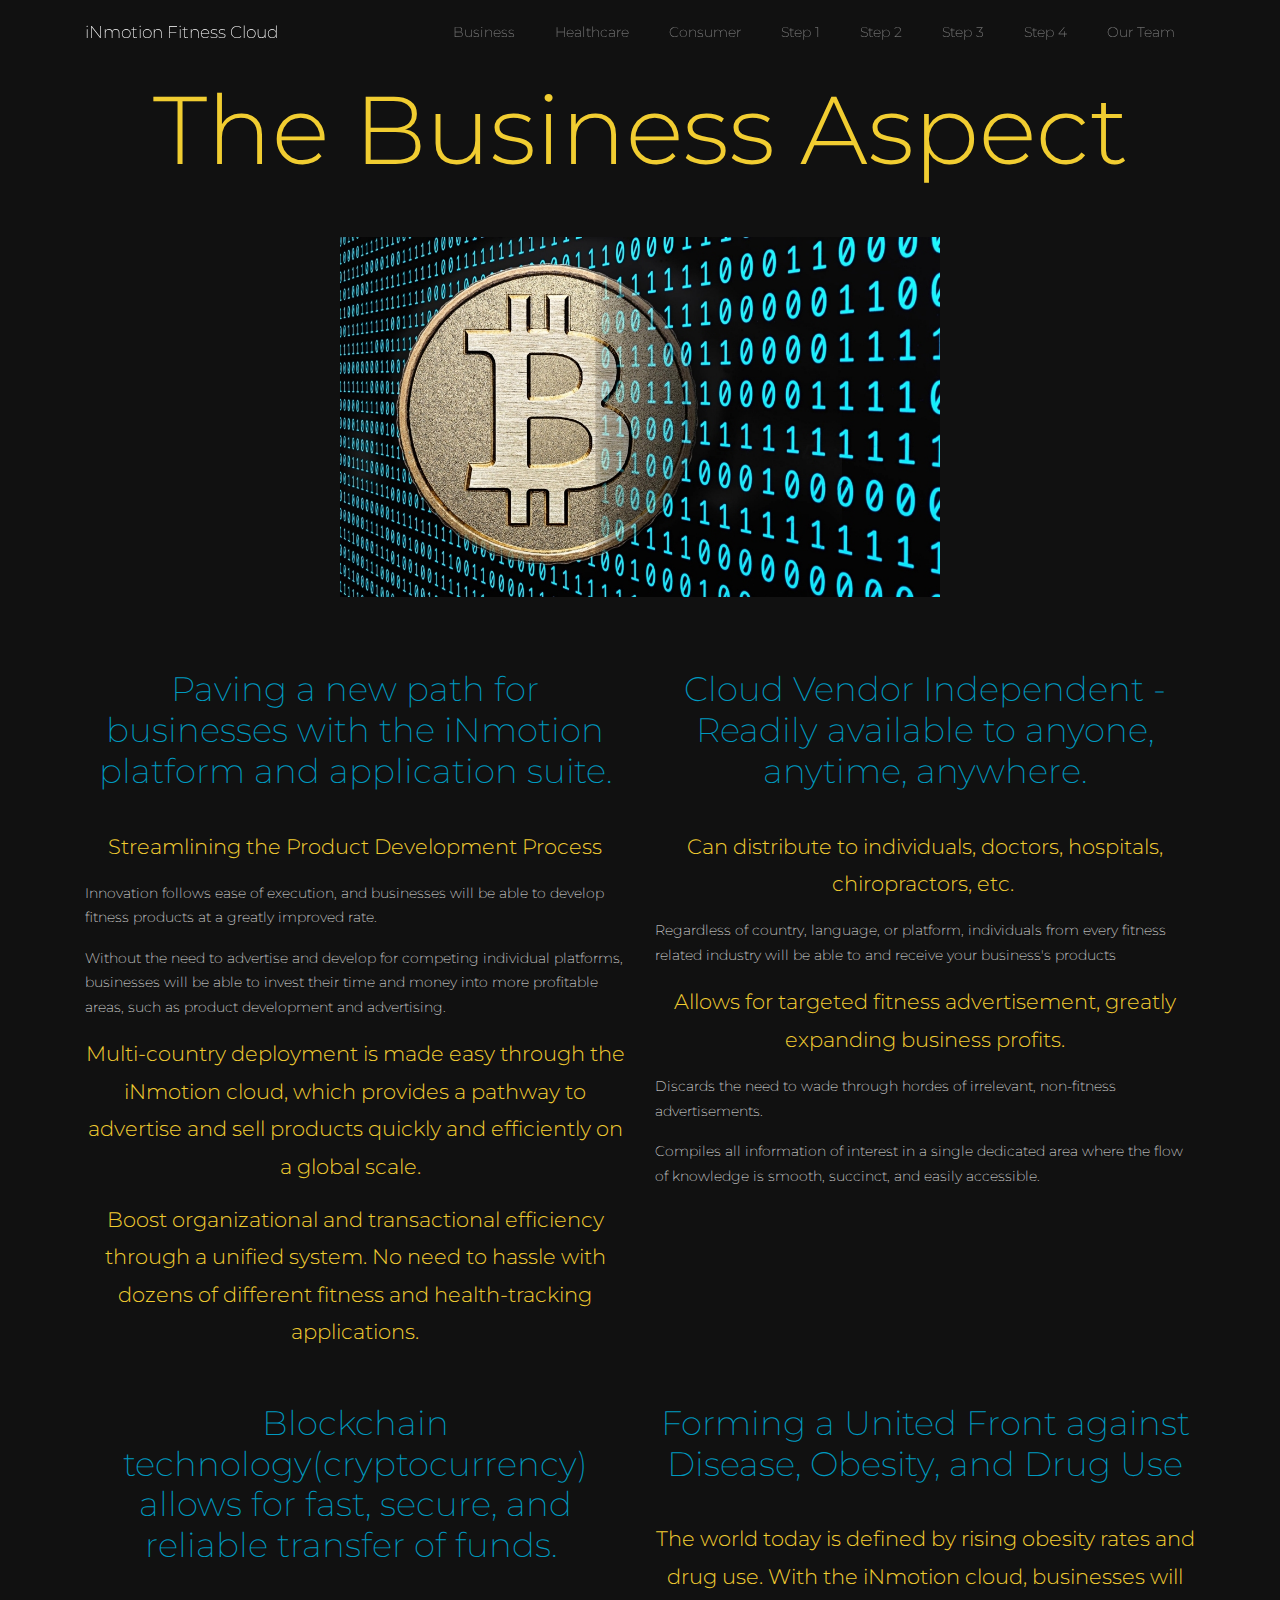
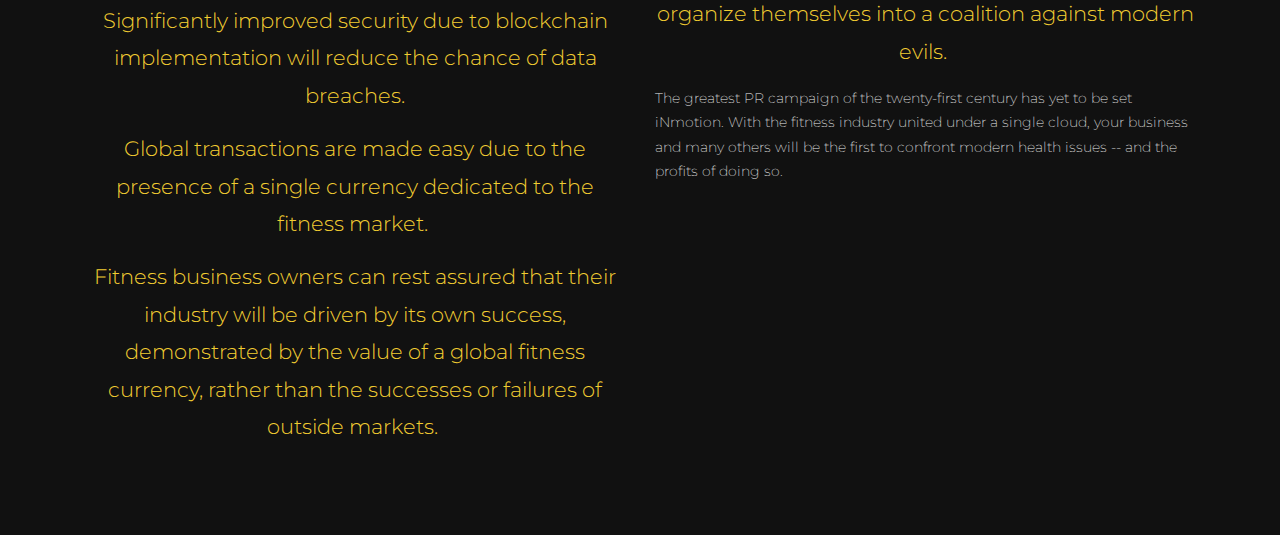
==== commit 7e3c8160: "Add files via upload" ====
--- a/business.html
+++ b/business.html
@@ -1,8812 +1,6 @@
 <!DOCTYPE html>
 <html>
-
 <head>
-  <style>
-     :root {
-      --blue: #007bff;
-      --indigo: #6610f2;
-      --purple: #6f42c1;
-      --pink: #e83e8c;
-      --red: #dc3545;
-      --orange: #fd7e14;
-      --yellow: #ffc107;
-      --green: #28a745;
-      --teal: #20c997;
-      --cyan: #17a2b8;
-      --white: #fff;
-      --gray: #6c757d;
-      --gray-dark: #343a40;
-      --primary: #f1cd31;
-      --secondary: #f70655;
-      --success: #28a745;
-      --info: #009ac0;
-      --warning: #ffc107;
-      --danger: #dc3545;
-      --light: #f3f3f3;
-      --dark: #303030;
-      --breakpoint-xs: 0;
-      --breakpoint-sm: 576px;
-      --breakpoint-md: 768px;
-      --breakpoint-lg: 992px;
-      --breakpoint-xl: 1200px;
-      --font-family-sans-serif: -apple-system, BlinkMacSystemFont, "Segoe UI", Roboto, "Helvetica Neue", Arial, sans-serif, "Apple Color Emoji", "Segoe UI Emoji", "Segoe UI Symbol";
-      --font-family-monospace: SFMono-Regular, Menlo, Monaco, Consolas, "Liberation Mono", "Courier New", monospace;
-    }
-
-    *,
-    *::before,
-    *::after {
-      box-sizing: border-box;
-    }
-
-    html {
-      font-family: sans-serif;
-      line-height: 1.15;
-      -webkit-text-size-adjust: 100%;
-      -ms-text-size-adjust: 100%;
-      -ms-overflow-style: scrollbar;
-      -webkit-tap-highlight-color: transparent;
-    }
-
-    @-ms-viewport {
-      width: device-width;
-    }
-
-    article,
-    aside,
-    dialog,
-    figcaption,
-    figure,
-    footer,
-    header,
-    hgroup,
-    main,
-    nav,
-    section {
-      display: block;
-    }
-
-    body {
-      margin: 0;
-      font-family: Montserrat;
-      font-size: 0.85rem;
-      font-weight: 200;
-      line-height: 1.8;
-      color: #efefef;
-      text-align: left;
-      background-color: #111;
-    }
-
-    [tabindex="-1"]:focus {
-      outline: 0 !important;
-    }
-
-    hr {
-      box-sizing: content-box;
-      height: 0;
-      overflow: visible;
-    }
-
-    h1,
-    h2,
-    h3,
-    h4,
-    h5,
-    h6 {
-      margin-top: 0;
-      margin-bottom: 0.75rem;
-    }
-
-    p {
-      margin-top: 0;
-      margin-bottom: 1rem;
-    }
-
-    abbr[title],
-    abbr[data-original-title] {
-      text-decoration: underline;
-      text-decoration: underline dotted;
-      cursor: help;
-      border-bottom: 0;
-    }
-
-    address {
-      margin-bottom: 1rem;
-      font-style: normal;
-      line-height: inherit;
-    }
-
-    ol,
-    ul,
-    dl {
-      margin-top: 0;
-      margin-bottom: 1rem;
-    }
-
-    ol ol,
-    ul ul,
-    ol ul,
-    ul ol {
-      margin-bottom: 0;
-    }
-
-    dt {
-      font-weight: 700;
-    }
-
-    dd {
-      margin-bottom: .5rem;
-      margin-left: 0;
-    }
-
-    blockquote {
-      margin: 0 0 1rem;
-    }
-
-    dfn {
-      font-style: italic;
-    }
-
-    b,
-    strong {
-      font-weight: bolder;
-    }
-
-    small {
-      font-size: 80%;
-    }
-
-    sub,
-    sup {
-      position: relative;
-      font-size: 75%;
-      line-height: 0;
-      vertical-align: baseline;
-    }
-
-    sub {
-      bottom: -.25em;
-    }
-
-    sup {
-      top: -.5em;
-    }
-
-    a {
-      color: #f1cd31;
-      text-decoration: none;
-      background-color: transparent;
-      -webkit-text-decoration-skip: objects;
-    }
-
-    a:hover {
-      color: white;
-      text-decoration: none;
-    }
-
-    a:not([href]):not([tabindex]) {
-      color: inherit;
-      text-decoration: none;
-    }
-
-    a:not([href]):not([tabindex]):hover,
-    a:not([href]):not([tabindex]):focus {
-      color: inherit;
-      text-decoration: none;
-    }
-
-    a:not([href]):not([tabindex]):focus {
-      outline: 0;
-    }
-
-    pre,
-    code,
-    kbd,
-    samp {
-      font-family: monospace, monospace;
-      font-size: 1em;
-    }
-
-    pre {
-      margin-top: 0;
-      margin-bottom: 1rem;
-      overflow: auto;
-      -ms-overflow-style: scrollbar;
-    }
-
-    figure {
-      margin: 0 0 1rem;
-    }
-
-    img {
-      vertical-align: middle;
-      border-style: none;
-    }
-
-    svg:not(:root) {
-      overflow: hidden;
-    }
-
-    table {
-      border-collapse: collapse;
-    }
-
-    caption {
-      padding-top: 0.75rem;
-      padding-bottom: 0.75rem;
-      color: #6c757d;
-      text-align: left;
-      caption-side: bottom;
-    }
-
-    th {
-      text-align: inherit;
-    }
-
-    label {
-      display: inline-block;
-      margin-bottom: .5rem;
-    }
-
-    button {
-      border-radius: 0;
-    }
-
-    button:focus {
-      outline: 1px dotted;
-      outline: 5px auto -webkit-focus-ring-color;
-    }
-
-    input,
-    button,
-    select,
-    optgroup,
-    textarea {
-      margin: 0;
-      font-family: inherit;
-      font-size: inherit;
-      line-height: inherit;
-    }
-
-    button,
-    input {
-      overflow: visible;
-    }
-
-    button,
-    select {
-      text-transform: none;
-    }
-
-    button,
-    html [type="button"],
-    [type="reset"],
-    [type="submit"] {
-      -webkit-appearance: button;
-    }
-
-    button::-moz-focus-inner,
-    [type="button"]::-moz-focus-inner,
-    [type="reset"]::-moz-focus-inner,
-    [type="submit"]::-moz-focus-inner {
-      padding: 0;
-      border-style: none;
-    }
-
-    input[type="radio"],
-    input[type="checkbox"] {
-      box-sizing: border-box;
-      padding: 0;
-    }
-
-    input[type="date"],
-    input[type="time"],
-    input[type="datetime-local"],
-    input[type="month"] {
-      -webkit-appearance: listbox;
-    }
-
-    textarea {
-      overflow: auto;
-      resize: vertical;
-    }
-
-    fieldset {
-      min-width: 0;
-      padding: 0;
-      margin: 0;
-      border: 0;
-    }
-
-    legend {
-      display: block;
-      width: 100%;
-      max-width: 100%;
-      padding: 0;
-      margin-bottom: .5rem;
-      font-size: 1.5rem;
-      line-height: inherit;
-      color: inherit;
-      white-space: normal;
-    }
-
-    progress {
-      vertical-align: baseline;
-    }
-
-    [type="number"]::-webkit-inner-spin-button,
-    [type="number"]::-webkit-outer-spin-button {
-      height: auto;
-    }
-
-    [type="search"] {
-      outline-offset: -2px;
-      -webkit-appearance: none;
-    }
-
-    [type="search"]::-webkit-search-cancel-button,
-    [type="search"]::-webkit-search-decoration {
-      -webkit-appearance: none;
-    }
-
-     ::-webkit-file-upload-button {
-      font: inherit;
-      -webkit-appearance: button;
-    }
-
-    output {
-      display: inline-block;
-    }
-
-    summary {
-      display: list-item;
-      cursor: pointer;
-    }
-
-    template {
-      display: none;
-    }
-
-    [hidden] {
-      display: none !important;
-    }
-
-    h1,
-    h2,
-    h3,
-    h4,
-    h5,
-    h6,
-    .h1,
-    .h2,
-    .h3,
-    .h4,
-    .h5,
-    .h6 {
-      margin-bottom: 0.75rem;
-      font-family: Montserrat;
-      font-weight: 200;
-      line-height: 1.2;
-      color: inherit;
-    }
-
-    h1,
-    .h1 {
-      font-size: 2.125rem;
-    }
-
-    h2,
-    .h2 {
-      font-size: 1.7rem;
-    }
-
-    h3,
-    .h3 {
-      font-size: 1.4875rem;
-    }
-
-    h4,
-    .h4 {
-      font-size: 1.275rem;
-    }
-
-    h5,
-    .h5 {
-      font-size: 1.0625rem;
-    }
-
-    h6,
-    .h6 {
-      font-size: 0.85rem;
-    }
-
-    .lead {
-      font-size: 1.3rem;
-      font-weight: 300;
-    }
-
-    .display-1 {
-      font-size: 6rem;
-      font-weight: 300;
-      line-height: 1.2;
-    }
-
-    .display-2 {
-      font-size: 5.5rem;
-      font-weight: 300;
-      line-height: 1.2;
-    }
-
-    .display-3 {
-      font-size: 4.5rem;
-      font-weight: 300;
-      line-height: 1.2;
-    }
-
-    .display-4 {
-      font-size: 3.5rem;
-      font-weight: 300;
-      line-height: 1.2;
-    }
-
-    hr {
-      margin-top: 1.5rem;
-      margin-bottom: 1.5rem;
-      border: 0;
-      border-top: 1px solid rgba(241, 205, 49, 0.75);
-    }
-
-    small,
-    .small {
-      font-size: 80%;
-      font-weight: 200;
-    }
-
-    mark,
-    .mark {
-      padding: 0.2em;
-      background-color: #fcf8e3;
-    }
-
-    .list-unstyled {
-      padding-left: 0;
-      list-style: none;
-    }
-
-    .list-inline {
-      padding-left: 0;
-      list-style: none;
-    }
-
-    .list-inline-item {
-      display: inline-block;
-    }
-
-    .list-inline-item:not(:last-child) {
-      margin-right: 0.5rem;
-    }
-
-    .initialism {
-      font-size: 90%;
-      text-transform: uppercase;
-    }
-
-    .blockquote {
-      margin-bottom: 1.5rem;
-      font-size: 1.0625rem;
-    }
-
-    .blockquote-footer {
-      display: block;
-      font-size: 80%;
-      color: #6c757d;
-    }
-
-    .blockquote-footer::before {
-      content: "\2014 \00A0";
-    }
-
-    .img-fluid {
-      max-width: 100%;
-      height: auto;
-    }
-
-    .img-thumbnail {
-      padding: 0.25rem;
-      background-color: #111;
-      border: 1px solid #f1cd31;
-      border-radius: 0.75rem;
-      max-width: 100%;
-      height: auto;
-    }
-
-    .figure {
-      display: inline-block;
-    }
-
-    .figure-img {
-      margin-bottom: 0.75rem;
-      line-height: 1;
-    }
-
-    .figure-caption {
-      font-size: 90%;
-      color: #6c757d;
-    }
-
-    code,
-    kbd,
-    pre,
-    samp {
-      font-family: SFMono-Regular, Menlo, Monaco, Consolas, "Liberation Mono", "Courier New", monospace;
-    }
-
-    code {
-      font-size: 87.5%;
-      color: #e83e8c;
-      word-break: break-word;
-    }
-
-    a>code {
-      color: inherit;
-    }
-
-    kbd {
-      padding: 0.2rem 0.4rem;
-      font-size: 87.5%;
-      color: #fff;
-      background-color: #212529;
-      border-radius: 0.3rem;
-    }
-
-    kbd kbd {
-      padding: 0;
-      font-size: 100%;
-      font-weight: 700;
-    }
-
-    pre {
-      display: block;
-      font-size: 87.5%;
-      color: #212529;
-    }
-
-    pre code {
-      font-size: inherit;
-      color: inherit;
-      word-break: normal;
-    }
-
-    .pre-scrollable {
-      max-height: 340px;
-      overflow-y: scroll;
-    }
-
-    .container {
-      width: 100%;
-      padding-right: 15px;
-      padding-left: 15px;
-      margin-right: auto;
-      margin-left: auto;
-    }
-
-    @media (min-width: 576px) {
-      .container {
-        max-width: 540px;
-      }
-    }
-
-    @media (min-width: 768px) {
-      .container {
-        max-width: 720px;
-      }
-    }
-
-    @media (min-width: 992px) {
-      .container {
-        max-width: 960px;
-      }
-    }
-
-    @media (min-width: 1200px) {
-      .container {
-        max-width: 1140px;
-      }
-    }
-
-    .container-fluid {
-      width: 100%;
-      padding-right: 15px;
-      padding-left: 15px;
-      margin-right: auto;
-      margin-left: auto;
-    }
-
-    .row {
-      display: flex;
-      flex-wrap: wrap;
-      margin-right: -15px;
-      margin-left: -15px;
-    }
-
-    .no-gutters {
-      margin-right: 0;
-      margin-left: 0;
-    }
-
-    .no-gutters>.col,
-    .no-gutters>[class*="col-"] {
-      padding-right: 0;
-      padding-left: 0;
-    }
-
-    .col-1,
-    .col-2,
-    .col-3,
-    .col-4,
-    .col-5,
-    .col-6,
-    .col-7,
-    .col-8,
-    .col-9,
-    .col-10,
-    .col-11,
-    .col-12,
-    .col,
-    .col-auto,
-    .col-sm-1,
-    .col-sm-2,
-    .col-sm-3,
-    .col-sm-4,
-    .col-sm-5,
-    .col-sm-6,
-    .col-sm-7,
-    .col-sm-8,
-    .col-sm-9,
-    .col-sm-10,
-    .col-sm-11,
-    .col-sm-12,
-    .col-sm,
-    .col-sm-auto,
-    .col-md-1,
-    .col-md-2,
-    .col-md-3,
-    .col-md-4,
-    .col-md-5,
-    .col-md-6,
-    .col-md-7,
-    .col-md-8,
-    .col-md-9,
-    .col-md-10,
-    .col-md-11,
-    .col-md-12,
-    .col-md,
-    .col-md-auto,
-    .col-lg-1,
-    .col-lg-2,
-    .col-lg-3,
-    .col-lg-4,
-    .col-lg-5,
-    .col-lg-6,
-    .col-lg-7,
-    .col-lg-8,
-    .col-lg-9,
-    .col-lg-10,
-    .col-lg-11,
-    .col-lg-12,
-    .col-lg,
-    .col-lg-auto,
-    .col-xl-1,
-    .col-xl-2,
-    .col-xl-3,
-    .col-xl-4,
-    .col-xl-5,
-    .col-xl-6,
-    .col-xl-7,
-    .col-xl-8,
-    .col-xl-9,
-    .col-xl-10,
-    .col-xl-11,
-    .col-xl-12,
-    .col-xl,
-    .col-xl-auto {
-      position: relative;
-      width: 100%;
-      min-height: 1px;
-      padding-right: 15px;
-      padding-left: 15px;
-    }
-
-    .col {
-      flex-basis: 0;
-      flex-grow: 1;
-      max-width: 100%;
-    }
-
-    .col-auto {
-      flex: 0 0 auto;
-      width: auto;
-      max-width: none;
-    }
-
-    .col-1 {
-      flex: 0 0 8.33333%;
-      max-width: 8.33333%;
-    }
-
-    .col-2 {
-      flex: 0 0 16.66667%;
-      max-width: 16.66667%;
-    }
-
-    .col-3 {
-      flex: 0 0 25%;
-      max-width: 25%;
-    }
-
-    .col-4 {
-      flex: 0 0 33.33333%;
-      max-width: 33.33333%;
-    }
-
-    .col-5 {
-      flex: 0 0 41.66667%;
-      max-width: 41.66667%;
-    }
-
-    .col-6 {
-      flex: 0 0 50%;
-      max-width: 50%;
-    }
-
-    .col-7 {
-      flex: 0 0 58.33333%;
-      max-width: 58.33333%;
-    }
-
-    .col-8 {
-      flex: 0 0 66.66667%;
-      max-width: 66.66667%;
-    }
-
-    .col-9 {
-      flex: 0 0 75%;
-      max-width: 75%;
-    }
-
-    .col-10 {
-      flex: 0 0 83.33333%;
-      max-width: 83.33333%;
-    }
-
-    .col-11 {
-      flex: 0 0 91.66667%;
-      max-width: 91.66667%;
-    }
-
-    .col-12 {
-      flex: 0 0 100%;
-      max-width: 100%;
-    }
-
-    .order-first {
-      order: -1;
-    }
-
-    .order-last {
-      order: 13;
-    }
-
-    .order-0 {
-      order: 0;
-    }
-
-    .order-1 {
-      order: 1;
-    }
-
-    .order-2 {
-      order: 2;
-    }
-
-    .order-3 {
-      order: 3;
-    }
-
-    .order-4 {
-      order: 4;
-    }
-
-    .order-5 {
-      order: 5;
-    }
-
-    .order-6 {
-      order: 6;
-    }
-
-    .order-7 {
-      order: 7;
-    }
-
-    .order-8 {
-      order: 8;
-    }
-
-    .order-9 {
-      order: 9;
-    }
-
-    .order-10 {
-      order: 10;
-    }
-
-    .order-11 {
-      order: 11;
-    }
-
-    .order-12 {
-      order: 12;
-    }
-
-    .offset-1 {
-      margin-left: 8.33333%;
-    }
-
-    .offset-2 {
-      margin-left: 16.66667%;
-    }
-
-    .offset-3 {
-      margin-left: 25%;
-    }
-
-    .offset-4 {
-      margin-left: 33.33333%;
-    }
-
-    .offset-5 {
-      margin-left: 41.66667%;
-    }
-
-    .offset-6 {
-      margin-left: 50%;
-    }
-
-    .offset-7 {
-      margin-left: 58.33333%;
-    }
-
-    .offset-8 {
-      margin-left: 66.66667%;
-    }
-
-    .offset-9 {
-      margin-left: 75%;
-    }
-
-    .offset-10 {
-      margin-left: 83.33333%;
-    }
-
-    .offset-11 {
-      margin-left: 91.66667%;
-    }
-
-    @media (min-width: 576px) {
-      .col-sm {
-        flex-basis: 0;
-        flex-grow: 1;
-        max-width: 100%;
-      }
-      .col-sm-auto {
-        flex: 0 0 auto;
-        width: auto;
-        max-width: none;
-      }
-      .col-sm-1 {
-        flex: 0 0 8.33333%;
-        max-width: 8.33333%;
-      }
-      .col-sm-2 {
-        flex: 0 0 16.66667%;
-        max-width: 16.66667%;
-      }
-      .col-sm-3 {
-        flex: 0 0 25%;
-        max-width: 25%;
-      }
-      .col-sm-4 {
-        flex: 0 0 33.33333%;
-        max-width: 33.33333%;
-      }
-      .col-sm-5 {
-        flex: 0 0 41.66667%;
-        max-width: 41.66667%;
-      }
-      .col-sm-6 {
-        flex: 0 0 50%;
-        max-width: 50%;
-      }
-      .col-sm-7 {
-        flex: 0 0 58.33333%;
-        max-width: 58.33333%;
-      }
-      .col-sm-8 {
-        flex: 0 0 66.66667%;
-        max-width: 66.66667%;
-      }
-      .col-sm-9 {
-        flex: 0 0 75%;
-        max-width: 75%;
-      }
-      .col-sm-10 {
-        flex: 0 0 83.33333%;
-        max-width: 83.33333%;
-      }
-      .col-sm-11 {
-        flex: 0 0 91.66667%;
-        max-width: 91.66667%;
-      }
-      .col-sm-12 {
-        flex: 0 0 100%;
-        max-width: 100%;
-      }
-      .order-sm-first {
-        order: -1;
-      }
-      .order-sm-last {
-        order: 13;
-      }
-      .order-sm-0 {
-        order: 0;
-      }
-      .order-sm-1 {
-        order: 1;
-      }
-      .order-sm-2 {
-        order: 2;
-      }
-      .order-sm-3 {
-        order: 3;
-      }
-      .order-sm-4 {
-        order: 4;
-      }
-      .order-sm-5 {
-        order: 5;
-      }
-      .order-sm-6 {
-        order: 6;
-      }
-      .order-sm-7 {
-        order: 7;
-      }
-      .order-sm-8 {
-        order: 8;
-      }
-      .order-sm-9 {
-        order: 9;
-      }
-      .order-sm-10 {
-        order: 10;
-      }
-      .order-sm-11 {
-        order: 11;
-      }
-      .order-sm-12 {
-        order: 12;
-      }
-      .offset-sm-0 {
-        margin-left: 0;
-      }
-      .offset-sm-1 {
-        margin-left: 8.33333%;
-      }
-      .offset-sm-2 {
-        margin-left: 16.66667%;
-      }
-      .offset-sm-3 {
-        margin-left: 25%;
-      }
-      .offset-sm-4 {
-        margin-left: 33.33333%;
-      }
-      .offset-sm-5 {
-        margin-left: 41.66667%;
-      }
-      .offset-sm-6 {
-        margin-left: 50%;
-      }
-      .offset-sm-7 {
-        margin-left: 58.33333%;
-      }
-      .offset-sm-8 {
-        margin-left: 66.66667%;
-      }
-      .offset-sm-9 {
-        margin-left: 75%;
-      }
-      .offset-sm-10 {
-        margin-left: 83.33333%;
-      }
-      .offset-sm-11 {
-        margin-left: 91.66667%;
-      }
-    }
-
-    @media (min-width: 768px) {
-      .col-md {
-        flex-basis: 0;
-        flex-grow: 1;
-        max-width: 100%;
-      }
-      .col-md-auto {
-        flex: 0 0 auto;
-        width: auto;
-        max-width: none;
-      }
-      .col-md-1 {
-        flex: 0 0 8.33333%;
-        max-width: 8.33333%;
-      }
-      .col-md-2 {
-        flex: 0 0 16.66667%;
-        max-width: 16.66667%;
-      }
-      .col-md-3 {
-        flex: 0 0 25%;
-        max-width: 25%;
-      }
-      .col-md-4 {
-        flex: 0 0 33.33333%;
-        max-width: 33.33333%;
-      }
-      .col-md-5 {
-        flex: 0 0 41.66667%;
-        max-width: 41.66667%;
-      }
-      .col-md-6 {
-        flex: 0 0 50%;
-        max-width: 50%;
-      }
-      .col-md-7 {
-        flex: 0 0 58.33333%;
-        max-width: 58.33333%;
-      }
-      .col-md-8 {
-        flex: 0 0 66.66667%;
-        max-width: 66.66667%;
-      }
-      .col-md-9 {
-        flex: 0 0 75%;
-        max-width: 75%;
-      }
-      .col-md-10 {
-        flex: 0 0 83.33333%;
-        max-width: 83.33333%;
-      }
-      .col-md-11 {
-        flex: 0 0 91.66667%;
-        max-width: 91.66667%;
-      }
-      .col-md-12 {
-        flex: 0 0 100%;
-        max-width: 100%;
-      }
-      .order-md-first {
-        order: -1;
-      }
-      .order-md-last {
-        order: 13;
-      }
-      .order-md-0 {
-        order: 0;
-      }
-      .order-md-1 {
-        order: 1;
-      }
-      .order-md-2 {
-        order: 2;
-      }
-      .order-md-3 {
-        order: 3;
-      }
-      .order-md-4 {
-        order: 4;
-      }
-      .order-md-5 {
-        order: 5;
-      }
-      .order-md-6 {
-        order: 6;
-      }
-      .order-md-7 {
-        order: 7;
-      }
-      .order-md-8 {
-        order: 8;
-      }
-      .order-md-9 {
-        order: 9;
-      }
-      .order-md-10 {
-        order: 10;
-      }
-      .order-md-11 {
-        order: 11;
-      }
-      .order-md-12 {
-        order: 12;
-      }
-      .offset-md-0 {
-        margin-left: 0;
-      }
-      .offset-md-1 {
-        margin-left: 8.33333%;
-      }
-      .offset-md-2 {
-        margin-left: 16.66667%;
-      }
-      .offset-md-3 {
-        margin-left: 25%;
-      }
-      .offset-md-4 {
-        margin-left: 33.33333%;
-      }
-      .offset-md-5 {
-        margin-left: 41.66667%;
-      }
-      .offset-md-6 {
-        margin-left: 50%;
-      }
-      .offset-md-7 {
-        margin-left: 58.33333%;
-      }
-      .offset-md-8 {
-        margin-left: 66.66667%;
-      }
-      .offset-md-9 {
-        margin-left: 75%;
-      }
-      .offset-md-10 {
-        margin-left: 83.33333%;
-      }
-      .offset-md-11 {
-        margin-left: 91.66667%;
-      }
-    }
-
-    @media (min-width: 992px) {
-      .col-lg {
-        flex-basis: 0;
-        flex-grow: 1;
-        max-width: 100%;
-      }
-      .col-lg-auto {
-        flex: 0 0 auto;
-        width: auto;
-        max-width: none;
-      }
-      .col-lg-1 {
-        flex: 0 0 8.33333%;
-        max-width: 8.33333%;
-      }
-      .col-lg-2 {
-        flex: 0 0 16.66667%;
-        max-width: 16.66667%;
-      }
-      .col-lg-3 {
-        flex: 0 0 25%;
-        max-width: 25%;
-      }
-      .col-lg-4 {
-        flex: 0 0 33.33333%;
-        max-width: 33.33333%;
-      }
-      .col-lg-5 {
-        flex: 0 0 41.66667%;
-        max-width: 41.66667%;
-      }
-      .col-lg-6 {
-        flex: 0 0 50%;
-        max-width: 50%;
-      }
-      .col-lg-7 {
-        flex: 0 0 58.33333%;
-        max-width: 58.33333%;
-      }
-      .col-lg-8 {
-        flex: 0 0 66.66667%;
-        max-width: 66.66667%;
-      }
-      .col-lg-9 {
-        flex: 0 0 75%;
-        max-width: 75%;
-      }
-      .col-lg-10 {
-        flex: 0 0 83.33333%;
-        max-width: 83.33333%;
-      }
-      .col-lg-11 {
-        flex: 0 0 91.66667%;
-        max-width: 91.66667%;
-      }
-      .col-lg-12 {
-        flex: 0 0 100%;
-        max-width: 100%;
-      }
-      .order-lg-first {
-        order: -1;
-      }
-      .order-lg-last {
-        order: 13;
-      }
-      .order-lg-0 {
-        order: 0;
-      }
-      .order-lg-1 {
-        order: 1;
-      }
-      .order-lg-2 {
-        order: 2;
-      }
-      .order-lg-3 {
-        order: 3;
-      }
-      .order-lg-4 {
-        order: 4;
-      }
-      .order-lg-5 {
-        order: 5;
-      }
-      .order-lg-6 {
-        order: 6;
-      }
-      .order-lg-7 {
-        order: 7;
-      }
-      .order-lg-8 {
-        order: 8;
-      }
-      .order-lg-9 {
-        order: 9;
-      }
-      .order-lg-10 {
-        order: 10;
-      }
-      .order-lg-11 {
-        order: 11;
-      }
-      .order-lg-12 {
-        order: 12;
-      }
-      .offset-lg-0 {
-        margin-left: 0;
-      }
-      .offset-lg-1 {
-        margin-left: 8.33333%;
-      }
-      .offset-lg-2 {
-        margin-left: 16.66667%;
-      }
-      .offset-lg-3 {
-        margin-left: 25%;
-      }
-      .offset-lg-4 {
-        margin-left: 33.33333%;
-      }
-      .offset-lg-5 {
-        margin-left: 41.66667%;
-      }
-      .offset-lg-6 {
-        margin-left: 50%;
-      }
-      .offset-lg-7 {
-        margin-left: 58.33333%;
-      }
-      .offset-lg-8 {
-        margin-left: 66.66667%;
-      }
-      .offset-lg-9 {
-        margin-left: 75%;
-      }
-      .offset-lg-10 {
-        margin-left: 83.33333%;
-      }
-      .offset-lg-11 {
-        margin-left: 91.66667%;
-      }
-    }
-
-    @media (min-width: 1200px) {
-      .col-xl {
-        flex-basis: 0;
-        flex-grow: 1;
-        max-width: 100%;
-      }
-      .col-xl-auto {
-        flex: 0 0 auto;
-        width: auto;
-        max-width: none;
-      }
-      .col-xl-1 {
-        flex: 0 0 8.33333%;
-        max-width: 8.33333%;
-      }
-      .col-xl-2 {
-        flex: 0 0 16.66667%;
-        max-width: 16.66667%;
-      }
-      .col-xl-3 {
-        flex: 0 0 25%;
-        max-width: 25%;
-      }
-      .col-xl-4 {
-        flex: 0 0 33.33333%;
-        max-width: 33.33333%;
-      }
-      .col-xl-5 {
-        flex: 0 0 41.66667%;
-        max-width: 41.66667%;
-      }
-      .col-xl-6 {
-        flex: 0 0 50%;
-        max-width: 50%;
-      }
-      .col-xl-7 {
-        flex: 0 0 58.33333%;
-        max-width: 58.33333%;
-      }
-      .col-xl-8 {
-        flex: 0 0 66.66667%;
-        max-width: 66.66667%;
-      }
-      .col-xl-9 {
-        flex: 0 0 75%;
-        max-width: 75%;
-      }
-      .col-xl-10 {
-        flex: 0 0 83.33333%;
-        max-width: 83.33333%;
-      }
-      .col-xl-11 {
-        flex: 0 0 91.66667%;
-        max-width: 91.66667%;
-      }
-      .col-xl-12 {
-        flex: 0 0 100%;
-        max-width: 100%;
-      }
-      .order-xl-first {
-        order: -1;
-      }
-      .order-xl-last {
-        order: 13;
-      }
-      .order-xl-0 {
-        order: 0;
-      }
-      .order-xl-1 {
-        order: 1;
-      }
-      .order-xl-2 {
-        order: 2;
-      }
-      .order-xl-3 {
-        order: 3;
-      }
-      .order-xl-4 {
-        order: 4;
-      }
-      .order-xl-5 {
-        order: 5;
-      }
-      .order-xl-6 {
-        order: 6;
-      }
-      .order-xl-7 {
-        order: 7;
-      }
-      .order-xl-8 {
-        order: 8;
-      }
-      .order-xl-9 {
-        order: 9;
-      }
-      .order-xl-10 {
-        order: 10;
-      }
-      .order-xl-11 {
-        order: 11;
-      }
-      .order-xl-12 {
-        order: 12;
-      }
-      .offset-xl-0 {
-        margin-left: 0;
-      }
-      .offset-xl-1 {
-        margin-left: 8.33333%;
-      }
-      .offset-xl-2 {
-        margin-left: 16.66667%;
-      }
-      .offset-xl-3 {
-        margin-left: 25%;
-      }
-      .offset-xl-4 {
-        margin-left: 33.33333%;
-      }
-      .offset-xl-5 {
-        margin-left: 41.66667%;
-      }
-      .offset-xl-6 {
-        margin-left: 50%;
-      }
-      .offset-xl-7 {
-        margin-left: 58.33333%;
-      }
-      .offset-xl-8 {
-        margin-left: 66.66667%;
-      }
-      .offset-xl-9 {
-        margin-left: 75%;
-      }
-      .offset-xl-10 {
-        margin-left: 83.33333%;
-      }
-      .offset-xl-11 {
-        margin-left: 91.66667%;
-      }
-    }
-
-    .table {
-      width: 100%;
-      max-width: 100%;
-      margin-bottom: 1.5rem;
-      background-color: transparent;
-    }
-
-    .table th,
-    .table td {
-      padding: 0.75rem;
-      vertical-align: top;
-      border-top: 1px solid #303030;
-    }
-
-    .table thead th {
-      vertical-align: bottom;
-      border-bottom: 2px solid #303030;
-    }
-
-    .table tbody+tbody {
-      border-top: 2px solid #303030;
-    }
-
-    .table .table {
-      background-color: #111;
-    }
-
-    .table-sm th,
-    .table-sm td {
-      padding: 0.3rem;
-    }
-
-    .table-bordered {
-      border: 1px solid #303030;
-    }
-
-    .table-bordered th,
-    .table-bordered td {
-      border: 1px solid #303030;
-    }
-
-    .table-bordered thead th,
-    .table-bordered thead td {
-      border-bottom-width: 2px;
-    }
-
-    .table-striped tbody tr:nth-of-type(odd) {
-      background-color: rgba(243, 243, 243, 0.05);
-    }
-
-    .table-hover tbody tr:hover {
-      background-color: rgba(243, 243, 243, 0.1);
-    }
-
-    .table-primary,
-    .table-primary>th,
-    .table-primary>td {
-      background-color: #fbf1c5;
-    }
-
-    .table-hover .table-primary:hover {
-      background-color: #f9ebad;
-    }
-
-    .table-hover .table-primary:hover>td,
-    .table-hover .table-primary:hover>th {
-      background-color: #f9ebad;
-    }
-
-    .table-secondary,
-    .table-secondary>th,
-    .table-secondary>td {
-      background-color: #fdb9cf;
-    }
-
-    .table-hover .table-secondary:hover {
-      background-color: #fca0be;
-    }
-
-    .table-hover .table-secondary:hover>td,
-    .table-hover .table-secondary:hover>th {
-      background-color: #fca0be;
-    }
-
-    .table-success,
-    .table-success>th,
-    .table-success>td {
-      background-color: #c3e6cb;
-    }
-
-    .table-hover .table-success:hover {
-      background-color: #b1dfbb;
-    }
-
-    .table-hover .table-success:hover>td,
-    .table-hover .table-success:hover>th {
-      background-color: #b1dfbb;
-    }
-
-    .table-info,
-    .table-info>th,
-    .table-info>td {
-      background-color: #b8e3ed;
-    }
-
-    .table-hover .table-info:hover {
-      background-color: #a4dbe8;
-    }
-
-    .table-hover .table-info:hover>td,
-    .table-hover .table-info:hover>th {
-      background-color: #a4dbe8;
-    }
-
-    .table-warning,
-    .table-warning>th,
-    .table-warning>td {
-      background-color: #ffeeba;
-    }
-
-    .table-hover .table-warning:hover {
-      background-color: #ffe8a1;
-    }
-
-    .table-hover .table-warning:hover>td,
-    .table-hover .table-warning:hover>th {
-      background-color: #ffe8a1;
-    }
-
-    .table-danger,
-    .table-danger>th,
-    .table-danger>td {
-      background-color: #f5c6cb;
-    }
-
-    .table-hover .table-danger:hover {
-      background-color: #f1b0b7;
-    }
-
-    .table-hover .table-danger:hover>td,
-    .table-hover .table-danger:hover>th {
-      background-color: #f1b0b7;
-    }
-
-    .table-light,
-    .table-light>th,
-    .table-light>td {
-      background-color: #fcfcfc;
-    }
-
-    .table-hover .table-light:hover {
-      background-color: #efefef;
-    }
-
-    .table-hover .table-light:hover>td,
-    .table-hover .table-light:hover>th {
-      background-color: #efefef;
-    }
-
-    .table-dark,
-    .table-dark>th,
-    .table-dark>td {
-      background-color: #c5c5c5;
-    }
-
-    .table-hover .table-dark:hover {
-      background-color: #b8b8b8;
-    }
-
-    .table-hover .table-dark:hover>td,
-    .table-hover .table-dark:hover>th {
-      background-color: #b8b8b8;
-    }
-
-    .table-active,
-    .table-active>th,
-    .table-active>td {
-      background-color: rgba(243, 243, 243, 0.1);
-    }
-
-    .table-hover .table-active:hover {
-      background-color: rgba(230, 230, 230, 0.1);
-    }
-
-    .table-hover .table-active:hover>td,
-    .table-hover .table-active:hover>th {
-      background-color: rgba(230, 230, 230, 0.1);
-    }
-
-    .table .thead-dark th {
-      color: #111;
-      background-color: #212529;
-      border-color: #32383e;
-    }
-
-    .table .thead-light th {
-      color: #495057;
-      background-color: #e9ecef;
-      border-color: #303030;
-    }
-
-    .table-dark {
-      color: #111;
-      background-color: #212529;
-    }
-
-    .table-dark th,
-    .table-dark td,
-    .table-dark thead th {
-      border-color: #32383e;
-    }
-
-    .table-dark.table-bordered {
-      border: 0;
-    }
-
-    .table-dark.table-striped tbody tr:nth-of-type(odd) {
-      background-color: rgba(255, 255, 255, 0.05);
-    }
-
-    .table-dark.table-hover tbody tr:hover {
-      background-color: rgba(255, 255, 255, 0.075);
-    }
-
-    @media (max-width: 575.98px) {
-      .table-responsive-sm {
-        display: block;
-        width: 100%;
-        overflow-x: auto;
-        -webkit-overflow-scrolling: touch;
-        -ms-overflow-style: -ms-autohiding-scrollbar;
-      }
-      .table-responsive-sm>.table-bordered {
-        border: 0;
-      }
-    }
-
-    @media (max-width: 767.98px) {
-      .table-responsive-md {
-        display: block;
-        width: 100%;
-        overflow-x: auto;
-        -webkit-overflow-scrolling: touch;
-        -ms-overflow-style: -ms-autohiding-scrollbar;
-      }
-      .table-responsive-md>.table-bordered {
-        border: 0;
-      }
-    }
-
-    @media (max-width: 991.98px) {
-      .table-responsive-lg {
-        display: block;
-        width: 100%;
-        overflow-x: auto;
-        -webkit-overflow-scrolling: touch;
-        -ms-overflow-style: -ms-autohiding-scrollbar;
-      }
-      .table-responsive-lg>.table-bordered {
-        border: 0;
-      }
-    }
-
-    @media (max-width: 1199.98px) {
-      .table-responsive-xl {
-        display: block;
-        width: 100%;
-        overflow-x: auto;
-        -webkit-overflow-scrolling: touch;
-        -ms-overflow-style: -ms-autohiding-scrollbar;
-      }
-      .table-responsive-xl>.table-bordered {
-        border: 0;
-      }
-    }
-
-    .table-responsive {
-      display: block;
-      width: 100%;
-      overflow-x: auto;
-      -webkit-overflow-scrolling: touch;
-      -ms-overflow-style: -ms-autohiding-scrollbar;
-    }
-
-    .table-responsive>.table-bordered {
-      border: 0;
-    }
-
-    .form-control {
-      display: block;
-      width: 100%;
-      padding: 0.375rem 1rem;
-      font-size: 0.85rem;
-      line-height: 1.8;
-      color: #495057;
-      background-color: #fff;
-      background-clip: padding-box;
-      border: 1px solid #ced4da;
-      border-radius: 0.75rem;
-      transition: border-color 0.15s ease-in-out, box-shadow 0.15s ease-in-out;
-    }
-
-    .form-control::-ms-expand {
-      background-color: transparent;
-      border: 0;
-    }
-
-    .form-control:focus {
-      color: #495057;
-      background-color: #fff;
-      border-color: #f9eaa8;
-      outline: 0;
-      box-shadow: 0 0 0 0.2rem rgba(241, 205, 49, 0.25);
-    }
-
-    .form-control::placeholder {
-      color: #6c757d;
-      opacity: 1;
-    }
-
-    .form-control:disabled,
-    .form-control[readonly] {
-      background-color: #e9ecef;
-      opacity: 1;
-    }
-
-    select.form-control:not([size]):not([multiple]) {
-      height: calc(2.28rem + 2px);
-    }
-
-    select.form-control:focus::-ms-value {
-      color: #495057;
-      background-color: #fff;
-    }
-
-    .form-control-file,
-    .form-control-range {
-      display: block;
-      width: 100%;
-    }
-
-    .col-form-label {
-      padding-top: calc(0.375rem + 1px);
-      padding-bottom: calc(0.375rem + 1px);
-      margin-bottom: 0;
-      font-size: inherit;
-      line-height: 1.8;
-    }
-
-    .col-form-label-lg {
-      padding-top: calc(0.5rem + 1px);
-      padding-bottom: calc(0.5rem + 1px);
-      font-size: 1.0625rem;
-      line-height: 1.5;
-    }
-
-    .col-form-label-sm {
-      padding-top: calc(0.25rem + 1px);
-      padding-bottom: calc(0.25rem + 1px);
-      font-size: 0.74375rem;
-      line-height: 1.5;
-    }
-
-    .form-control-plaintext {
-      display: block;
-      width: 100%;
-      padding-top: 0.375rem;
-      padding-bottom: 0.375rem;
-      margin-bottom: 0;
-      line-height: 1.8;
-      background-color: transparent;
-      border: solid transparent;
-      border-width: 1px 0;
-    }
-
-    .form-control-plaintext.form-control-sm,
-    .input-group-sm>.form-control-plaintext.form-control,
-    .input-group-sm>.input-group-prepend>.form-control-plaintext.input-group-text,
-    .input-group-sm>.input-group-append>.form-control-plaintext.input-group-text,
-    .input-group-sm>.input-group-prepend>.form-control-plaintext.btn,
-    .input-group-sm>.input-group-append>.form-control-plaintext.btn,
-    .form-control-plaintext.form-control-lg,
-    .input-group-lg>.form-control-plaintext.form-control,
-    .input-group-lg>.input-group-prepend>.form-control-plaintext.input-group-text,
-    .input-group-lg>.input-group-append>.form-control-plaintext.input-group-text,
-    .input-group-lg>.input-group-prepend>.form-control-plaintext.btn,
-    .input-group-lg>.input-group-append>.form-control-plaintext.btn {
-      padding-right: 0;
-      padding-left: 0;
-    }
-
-    .form-control-sm,
-    .input-group-sm>.form-control,
-    .input-group-sm>.input-group-prepend>.input-group-text,
-    .input-group-sm>.input-group-append>.input-group-text,
-    .input-group-sm>.input-group-prepend>.btn,
-    .input-group-sm>.input-group-append>.btn {
-      padding: 0.25rem 0.5rem;
-      font-size: 0.74375rem;
-      line-height: 1.5;
-      border-radius: 0.3rem;
-    }
-
-    select.form-control-sm:not([size]):not([multiple]),
-    .input-group-sm>select.form-control:not([size]):not([multiple]),
-    .input-group-sm>.input-group-prepend>select.input-group-text:not([size]):not([multiple]),
-    .input-group-sm>.input-group-append>select.input-group-text:not([size]):not([multiple]),
-    .input-group-sm>.input-group-prepend>select.btn:not([size]):not([multiple]),
-    .input-group-sm>.input-group-append>select.btn:not([size]):not([multiple]) {
-      height: calc(1.61563rem + 2px);
-    }
-
-    .form-control-lg,
-    .input-group-lg>.form-control,
-    .input-group-lg>.input-group-prepend>.input-group-text,
-    .input-group-lg>.input-group-append>.input-group-text,
-    .input-group-lg>.input-group-prepend>.btn,
-    .input-group-lg>.input-group-append>.btn {
-      padding: 0.5rem 1.1rem;
-      font-size: 1.0625rem;
-      line-height: 1.5;
-      border-radius: 0.9rem;
-    }
-
-    select.form-control-lg:not([size]):not([multiple]),
-    .input-group-lg>select.form-control:not([size]):not([multiple]),
-    .input-group-lg>.input-group-prepend>select.input-group-text:not([size]):not([multiple]),
-    .input-group-lg>.input-group-append>select.input-group-text:not([size]):not([multiple]),
-    .input-group-lg>.input-group-prepend>select.btn:not([size]):not([multiple]),
-    .input-group-lg>.input-group-append>select.btn:not([size]):not([multiple]) {
-      height: calc(2.59375rem + 2px);
-    }
-
-    .form-group {
-      margin-bottom: 0rem;
-    }
-
-    .form-text {
-      display: block;
-      margin-top: 0.25rem;
-    }
-
-    .form-row {
-      display: flex;
-      flex-wrap: wrap;
-      margin-right: -5px;
-      margin-left: -5px;
-    }
-
-    .form-row>.col,
-    .form-row>[class*="col-"] {
-      padding-right: 5px;
-      padding-left: 5px;
-    }
-
-    .form-check {
-      position: relative;
-      display: block;
-      padding-left: 1.25rem;
-    }
-
-    .form-check-input {
-      position: absolute;
-      margin-top: 0.3rem;
-      margin-left: -1.25rem;
-    }
-
-    .form-check-input:disabled~.form-check-label {
-      color: #6c757d;
-    }
-
-    .form-check-label {
-      margin-bottom: 0;
-    }
-
-    .form-check-inline {
-      display: inline-flex;
-      align-items: center;
-      padding-left: 0;
-      margin-right: 0.75rem;
-    }
-
-    .form-check-inline .form-check-input {
-      position: static;
-      margin-top: 0;
-      margin-right: 0.3125rem;
-      margin-left: 0;
-    }
-
-    .valid-feedback {
-      display: none;
-      width: 100%;
-      margin-top: 0.25rem;
-      font-size: 80%;
-      color: #28a745;
-    }
-
-    .valid-tooltip {
-      position: absolute;
-      top: 100%;
-      z-index: 5;
-      display: none;
-      max-width: 100%;
-      padding: .5rem;
-      margin-top: .1rem;
-      font-size: .875rem;
-      line-height: 1;
-      color: #fff;
-      background-color: rgba(40, 167, 69, 0.8);
-      border-radius: .2rem;
-    }
-
-    .was-validated .form-control:valid,
-    .form-control.is-valid,
-    .was-validated .custom-select:valid,
-    .custom-select.is-valid {
-      border-color: #28a745;
-    }
-
-    .was-validated .form-control:valid:focus,
-    .form-control.is-valid:focus,
-    .was-validated .custom-select:valid:focus,
-    .custom-select.is-valid:focus {
-      border-color: #28a745;
-      box-shadow: 0 0 0 0.2rem rgba(40, 167, 69, 0.25);
-    }
-
-    .was-validated .form-control:valid~.valid-feedback,
-    .was-validated .form-control:valid~.valid-tooltip,
-    .form-control.is-valid~.valid-feedback,
-    .form-control.is-valid~.valid-tooltip,
-    .was-validated .custom-select:valid~.valid-feedback,
-    .was-validated .custom-select:valid~.valid-tooltip,
-    .custom-select.is-valid~.valid-feedback,
-    .custom-select.is-valid~.valid-tooltip {
-      display: block;
-    }
-
-    .was-validated .form-check-input:valid~.form-check-label,
-    .form-check-input.is-valid~.form-check-label {
-      color: #28a745;
-    }
-
-    .was-validated .form-check-input:valid~.valid-feedback,
-    .was-validated .form-check-input:valid~.valid-tooltip,
-    .form-check-input.is-valid~.valid-feedback,
-    .form-check-input.is-valid~.valid-tooltip {
-      display: block;
-    }
-
-    .was-validated .custom-control-input:valid~.custom-control-label,
-    .custom-control-input.is-valid~.custom-control-label {
-      color: #28a745;
-    }
-
-    .was-validated .custom-control-input:valid~.custom-control-label::before,
-    .custom-control-input.is-valid~.custom-control-label::before {
-      background-color: #71dd8a;
-    }
-
-    .was-validated .custom-control-input:valid~.valid-feedback,
-    .was-validated .custom-control-input:valid~.valid-tooltip,
-    .custom-control-input.is-valid~.valid-feedback,
-    .custom-control-input.is-valid~.valid-tooltip {
-      display: block;
-    }
-
-    .was-validated .custom-control-input:valid:checked~.custom-control-label::before,
-    .custom-control-input.is-valid:checked~.custom-control-label::before {
-      background-color: #34ce57;
-    }
-
-    .was-validated .custom-control-input:valid:focus~.custom-control-label::before,
-    .custom-control-input.is-valid:focus~.custom-control-label::before {
-      box-shadow: 0 0 0 1px #111, 0 0 0 0.2rem rgba(40, 167, 69, 0.25);
-    }
-
-    .was-validated .custom-file-input:valid~.custom-file-label,
-    .custom-file-input.is-valid~.custom-file-label {
-      border-color: #28a745;
-    }
-
-    .was-validated .custom-file-input:valid~.custom-file-label::before,
-    .custom-file-input.is-valid~.custom-file-label::before {
-      border-color: inherit;
-    }
-
-    .was-validated .custom-file-input:valid~.valid-feedback,
-    .was-validated .custom-file-input:valid~.valid-tooltip,
-    .custom-file-input.is-valid~.valid-feedback,
-    .custom-file-input.is-valid~.valid-tooltip {
-      display: block;
-    }
-
-    .was-validated .custom-file-input:valid:focus~.custom-file-label,
-    .custom-file-input.is-valid:focus~.custom-file-label {
-      box-shadow: 0 0 0 0.2rem rgba(40, 167, 69, 0.25);
-    }
-
-    .invalid-feedback {
-      display: none;
-      width: 100%;
-      margin-top: 0.25rem;
-      font-size: 80%;
-      color: #dc3545;
-    }
-
-    .invalid-tooltip {
-      position: absolute;
-      top: 100%;
-      z-index: 5;
-      display: none;
-      max-width: 100%;
-      padding: .5rem;
-      margin-top: .1rem;
-      font-size: .875rem;
-      line-height: 1;
-      color: #fff;
-      background-color: rgba(220, 53, 69, 0.8);
-      border-radius: .2rem;
-    }
-
-    .was-validated .form-control:invalid,
-    .form-control.is-invalid,
-    .was-validated .custom-select:invalid,
-    .custom-select.is-invalid {
-      border-color: #dc3545;
-    }
-
-    .was-validated .form-control:invalid:focus,
-    .form-control.is-invalid:focus,
-    .was-validated .custom-select:invalid:focus,
-    .custom-select.is-invalid:focus {
-      border-color: #dc3545;
-      box-shadow: 0 0 0 0.2rem rgba(220, 53, 69, 0.25);
-    }
-
-    .was-validated .form-control:invalid~.invalid-feedback,
-    .was-validated .form-control:invalid~.invalid-tooltip,
-    .form-control.is-invalid~.invalid-feedback,
-    .form-control.is-invalid~.invalid-tooltip,
-    .was-validated .custom-select:invalid~.invalid-feedback,
-    .was-validated .custom-select:invalid~.invalid-tooltip,
-    .custom-select.is-invalid~.invalid-feedback,
-    .custom-select.is-invalid~.invalid-tooltip {
-      display: block;
-    }
-
-    .was-validated .form-check-input:invalid~.form-check-label,
-    .form-check-input.is-invalid~.form-check-label {
-      color: #dc3545;
-    }
-
-    .was-validated .form-check-input:invalid~.invalid-feedback,
-    .was-validated .form-check-input:invalid~.invalid-tooltip,
-    .form-check-input.is-invalid~.invalid-feedback,
-    .form-check-input.is-invalid~.invalid-tooltip {
-      display: block;
-    }
-
-    .was-validated .custom-control-input:invalid~.custom-control-label,
-    .custom-control-input.is-invalid~.custom-control-label {
-      color: #dc3545;
-    }
-
-    .was-validated .custom-control-input:invalid~.custom-control-label::before,
-    .custom-control-input.is-invalid~.custom-control-label::before {
-      background-color: #efa2a9;
-    }
-
-    .was-validated .custom-control-input:invalid~.invalid-feedback,
-    .was-validated .custom-control-input:invalid~.invalid-tooltip,
-    .custom-control-input.is-invalid~.invalid-feedback,
-    .custom-control-input.is-invalid~.invalid-tooltip {
-      display: block;
-    }
-
-    .was-validated .custom-control-input:invalid:checked~.custom-control-label::before,
-    .custom-control-input.is-invalid:checked~.custom-control-label::before {
-      background-color: #e4606d;
-    }
-
-    .was-validated .custom-control-input:invalid:focus~.custom-control-label::before,
-    .custom-control-input.is-invalid:focus~.custom-control-label::before {
-      box-shadow: 0 0 0 1px #111, 0 0 0 0.2rem rgba(220, 53, 69, 0.25);
-    }
-
-    .was-validated .custom-file-input:invalid~.custom-file-label,
-    .custom-file-input.is-invalid~.custom-file-label {
-      border-color: #dc3545;
-    }
-
-    .was-validated .custom-file-input:invalid~.custom-file-label::before,
-    .custom-file-input.is-invalid~.custom-file-label::before {
-      border-color: inherit;
-    }
-
-    .was-validated .custom-file-input:invalid~.invalid-feedback,
-    .was-validated .custom-file-input:invalid~.invalid-tooltip,
-    .custom-file-input.is-invalid~.invalid-feedback,
-    .custom-file-input.is-invalid~.invalid-tooltip {
-      display: block;
-    }
-
-    .was-validated .custom-file-input:invalid:focus~.custom-file-label,
-    .custom-file-input.is-invalid:focus~.custom-file-label {
-      box-shadow: 0 0 0 0.2rem rgba(220, 53, 69, 0.25);
-    }
-
-    .form-inline {
-      display: flex;
-      flex-flow: row wrap;
-      align-items: center;
-    }
-
-    .form-inline .form-check {
-      width: 100%;
-    }
-
-    @media (min-width: 576px) {
-      .form-inline label {
-        display: flex;
-        align-items: center;
-        justify-content: center;
-        margin-bottom: 0;
-      }
-      .form-inline .form-group {
-        display: flex;
-        flex: 0 0 auto;
-        flex-flow: row wrap;
-        align-items: center;
-        margin-bottom: 0;
-      }
-      .form-inline .form-control {
-        display: inline-block;
-        width: auto;
-        vertical-align: middle;
-      }
-      .form-inline .form-control-plaintext {
-        display: inline-block;
-      }
-      .form-inline .input-group {
-        width: auto;
-      }
-      .form-inline .form-check {
-        display: flex;
-        align-items: center;
-        justify-content: center;
-        width: auto;
-        padding-left: 0;
-      }
-      .form-inline .form-check-input {
-        position: relative;
-        margin-top: 0;
-        margin-right: 0.25rem;
-        margin-left: 0;
-      }
-      .form-inline .custom-control {
-        align-items: center;
-        justify-content: center;
-      }
-      .form-inline .custom-control-label {
-        margin-bottom: 0;
-      }
-    }
-
-    .btn {
-      display: inline-block;
-      font-weight: 200;
-      text-align: center;
-      white-space: nowrap;
-      vertical-align: middle;
-      user-select: none;
-      border: 1px solid transparent;
-      padding: 0.375rem 1rem;
-      font-size: 0.85rem;
-      line-height: 1.8;
-      border-radius: 0.75rem;
-      transition: color 0.15s ease-in-out, background-color 0.15s ease-in-out, border-color 0.15s ease-in-out, box-shadow 0.15s ease-in-out;
-    }
-
-    .btn:hover,
-    .btn:focus {
-      text-decoration: none;
-    }
-
-    .btn:focus,
-    .btn.focus {
-      outline: 0;
-      box-shadow: 0 0 0 0.2rem rgba(241, 205, 49, 0.25);
-    }
-
-    .btn.disabled,
-    .btn:disabled {
-      opacity: 0.65;
-    }
-
-    .btn:not(:disabled):not(.disabled) {
-      cursor: pointer;
-    }
-
-    .btn:not(:disabled):not(.disabled):active,
-    .btn:not(:disabled):not(.disabled).active {
-      background-image: none;
-    }
-
-    a.btn.disabled,
-    fieldset:disabled a.btn {
-      pointer-events: none;
-    }
-
-    .btn-primary {
-      color: #212529;
-      background-color: #f1cd31;
-      border-color: #f1cd31;
-    }
-
-    .btn-primary:hover {
-      color: #212529;
-      background-color: #ecc310;
-      border-color: #e0b90f;
-    }
-
-    .btn-primary:focus,
-    .btn-primary.focus {
-      box-shadow: 0 0 0 0.2rem rgba(241, 205, 49, 0.5);
-    }
-
-    .btn-primary.disabled,
-    .btn-primary:disabled {
-      color: #212529;
-      background-color: #f1cd31;
-      border-color: #f1cd31;
-    }
-
-    .btn-primary:not(:disabled):not(.disabled):active,
-    .btn-primary:not(:disabled):not(.disabled).active,
-    .show>.btn-primary.dropdown-toggle {
-      color: #212529;
-      background-color: #e0b90f;
-      border-color: #d4af0e;
-    }
-
-    .btn-primary:not(:disabled):not(.disabled):active:focus,
-    .btn-primary:not(:disabled):not(.disabled).active:focus,
-    .show>.btn-primary.dropdown-toggle:focus {
-      box-shadow: 0 0 0 0.2rem rgba(241, 205, 49, 0.5);
-    }
-
-    .btn-secondary {
-      color: #fff;
-      background-color: #f70655;
-      border-color: #f70655;
-    }
-
-    .btn-secondary:hover {
-      color: #fff;
-      background-color: #d20548;
-      border-color: #c50544;
-    }
-
-    .btn-secondary:focus,
-    .btn-secondary.focus {
-      box-shadow: 0 0 0 0.2rem rgba(247, 6, 85, 0.5);
-    }
-
-    .btn-secondary.disabled,
-    .btn-secondary:disabled {
-      color: #fff;
-      background-color: #f70655;
-      border-color: #f70655;
-    }
-
-    .btn-secondary:not(:disabled):not(.disabled):active,
-    .btn-secondary:not(:disabled):not(.disabled).active,
-    .show>.btn-secondary.dropdown-toggle {
-      color: #fff;
-      background-color: #c50544;
-      border-color: #b90440;
-    }
-
-    .btn-secondary:not(:disabled):not(.disabled):active:focus,
-    .btn-secondary:not(:disabled):not(.disabled).active:focus,
-    .show>.btn-secondary.dropdown-toggle:focus {
-      box-shadow: 0 0 0 0.2rem rgba(247, 6, 85, 0.5);
-    }
-
-    .btn-success {
-      color: #fff;
-      background-color: #28a745;
-      border-color: #28a745;
-    }
-
-    .btn-success:hover {
-      color: #fff;
-      background-color: #218838;
-      border-color: #1e7e34;
-    }
-
-    .btn-success:focus,
-    .btn-success.focus {
-      box-shadow: 0 0 0 0.2rem rgba(40, 167, 69, 0.5);
-    }
-
-    .btn-success.disabled,
-    .btn-success:disabled {
-      color: #fff;
-      background-color: #28a745;
-      border-color: #28a745;
-    }
-
-    .btn-success:not(:disabled):not(.disabled):active,
-    .btn-success:not(:disabled):not(.disabled).active,
-    .show>.btn-success.dropdown-toggle {
-      color: #fff;
-      background-color: #1e7e34;
-      border-color: #1c7430;
-    }
-
-    .btn-success:not(:disabled):not(.disabled):active:focus,
-    .btn-success:not(:disabled):not(.disabled).active:focus,
-    .show>.btn-success.dropdown-toggle:focus {
-      box-shadow: 0 0 0 0.2rem rgba(40, 167, 69, 0.5);
-    }
-
-    .btn-info {
-      color: #fff;
-      background-color: #009ac0;
-      border-color: #009ac0;
-    }
-
-    .btn-info:hover {
-      color: #fff;
-      background-color: #007b9a;
-      border-color: #00718d;
-    }
-
-    .btn-info:focus,
-    .btn-info.focus {
-      box-shadow: 0 0 0 0.2rem rgba(0, 154, 192, 0.5);
-    }
-
-    .btn-info.disabled,
-    .btn-info:disabled {
-      color: #fff;
-      background-color: #009ac0;
-      border-color: #009ac0;
-    }
-
-    .btn-info:not(:disabled):not(.disabled):active,
-    .btn-info:not(:disabled):not(.disabled).active,
-    .show>.btn-info.dropdown-toggle {
-      color: #fff;
-      background-color: #00718d;
-      border-color: #006780;
-    }
-
-    .btn-info:not(:disabled):not(.disabled):active:focus,
-    .btn-info:not(:disabled):not(.disabled).active:focus,
-    .show>.btn-info.dropdown-toggle:focus {
-      box-shadow: 0 0 0 0.2rem rgba(0, 154, 192, 0.5);
-    }
-
-    .btn-warning {
-      color: #212529;
-      background-color: #ffc107;
-      border-color: #ffc107;
-    }
-
-    .btn-warning:hover {
-      color: #212529;
-      background-color: #e0a800;
-      border-color: #d39e00;
-    }
-
-    .btn-warning:focus,
-    .btn-warning.focus {
-      box-shadow: 0 0 0 0.2rem rgba(255, 193, 7, 0.5);
-    }
-
-    .btn-warning.disabled,
-    .btn-warning:disabled {
-      color: #212529;
-      background-color: #ffc107;
-      border-color: #ffc107;
-    }
-
-    .btn-warning:not(:disabled):not(.disabled):active,
-    .btn-warning:not(:disabled):not(.disabled).active,
-    .show>.btn-warning.dropdown-toggle {
-      color: #212529;
-      background-color: #d39e00;
-      border-color: #c69500;
-    }
-
-    .btn-warning:not(:disabled):not(.disabled):active:focus,
-    .btn-warning:not(:disabled):not(.disabled).active:focus,
-    .show>.btn-warning.dropdown-toggle:focus {
-      box-shadow: 0 0 0 0.2rem rgba(255, 193, 7, 0.5);
-    }
-
-    .btn-danger {
-      color: #fff;
-      background-color: #dc3545;
-      border-color: #dc3545;
-    }
-
-    .btn-danger:hover {
-      color: #fff;
-      background-color: #c82333;
-      border-color: #bd2130;
-    }
-
-    .btn-danger:focus,
-    .btn-danger.focus {
-      box-shadow: 0 0 0 0.2rem rgba(220, 53, 69, 0.5);
-    }
-
-    .btn-danger.disabled,
-    .btn-danger:disabled {
-      color: #fff;
-      background-color: #dc3545;
-      border-color: #dc3545;
-    }
-
-    .btn-danger:not(:disabled):not(.disabled):active,
-    .btn-danger:not(:disabled):not(.disabled).active,
-    .show>.btn-danger.dropdown-toggle {
-      color: #fff;
-      background-color: #bd2130;
-      border-color: #b21f2d;
-    }
-
-    .btn-danger:not(:disabled):not(.disabled):active:focus,
-    .btn-danger:not(:disabled):not(.disabled).active:focus,
-    .show>.btn-danger.dropdown-toggle:focus {
-      box-shadow: 0 0 0 0.2rem rgba(220, 53, 69, 0.5);
-    }
-
-    .btn-light {
-      color: #212529;
-      background-color: #f3f3f3;
-      border-color: #f3f3f3;
-    }
-
-    .btn-light:hover {
-      color: #212529;
-      background-color: #e0e0e0;
-      border-color: #dadada;
-    }
-
-    .btn-light:focus,
-    .btn-light.focus {
-      box-shadow: 0 0 0 0.2rem rgba(243, 243, 243, 0.5);
-    }
-
-    .btn-light.disabled,
-    .btn-light:disabled {
-      color: #212529;
-      background-color: #f3f3f3;
-      border-color: #f3f3f3;
-    }
-
-    .btn-light:not(:disabled):not(.disabled):active,
-    .btn-light:not(:disabled):not(.disabled).active,
-    .show>.btn-light.dropdown-toggle {
-      color: #212529;
-      background-color: #dadada;
-      border-color: lightgray;
-    }
-
-    .btn-light:not(:disabled):not(.disabled):active:focus,
-    .btn-light:not(:disabled):not(.disabled).active:focus,
-    .show>.btn-light.dropdown-toggle:focus {
-      box-shadow: 0 0 0 0.2rem rgba(243, 243, 243, 0.5);
-    }
-
-    .btn-dark {
-      color: #fff;
-      background-color: #303030;
-      border-color: #303030;
-    }
-
-    .btn-dark:hover {
-      color: #fff;
-      background-color: #1d1d1d;
-      border-color: #171717;
-    }
-
-    .btn-dark:focus,
-    .btn-dark.focus {
-      box-shadow: 0 0 0 0.2rem rgba(48, 48, 48, 0.5);
-    }
-
-    .btn-dark.disabled,
-    .btn-dark:disabled {
-      color: #fff;
-      background-color: #303030;
-      border-color: #303030;
-    }
-
-    .btn-dark:not(:disabled):not(.disabled):active,
-    .btn-dark:not(:disabled):not(.disabled).active,
-    .show>.btn-dark.dropdown-toggle {
-      color: #fff;
-      background-color: #171717;
-      border-color: #101010;
-    }
-
-    .btn-dark:not(:disabled):not(.disabled):active:focus,
-    .btn-dark:not(:disabled):not(.disabled).active:focus,
-    .show>.btn-dark.dropdown-toggle:focus {
-      box-shadow: 0 0 0 0.2rem rgba(48, 48, 48, 0.5);
-    }
-
-    .btn-outline-primary {
-      color: #f1cd31;
-      background-color: transparent;
-      background-image: none;
-      border-color: #f1cd31;
-    }
-
-    .btn-outline-primary:hover {
-      color: #212529;
-      background-color: #f1cd31;
-      border-color: #f1cd31;
-    }
-
-    .btn-outline-primary:focus,
-    .btn-outline-primary.focus {
-      box-shadow: 0 0 0 0.2rem rgba(241, 205, 49, 0.5);
-    }
-
-    .btn-outline-primary.disabled,
-    .btn-outline-primary:disabled {
-      color: #f1cd31;
-      background-color: transparent;
-    }
-
-    .btn-outline-primary:not(:disabled):not(.disabled):active,
-    .btn-outline-primary:not(:disabled):not(.disabled).active,
-    .show>.btn-outline-primary.dropdown-toggle {
-      color: #212529;
-      background-color: #f1cd31;
-      border-color: #f1cd31;
-    }
-
-    .btn-outline-primary:not(:disabled):not(.disabled):active:focus,
-    .btn-outline-primary:not(:disabled):not(.disabled).active:focus,
-    .show>.btn-outline-primary.dropdown-toggle:focus {
-      box-shadow: 0 0 0 0.2rem rgba(241, 205, 49, 0.5);
-    }
-
-    .btn-outline-secondary {
-      color: #f70655;
-      background-color: transparent;
-      background-image: none;
-      border-color: #f70655;
-    }
-
-    .btn-outline-secondary:hover {
-      color: #fff;
-      background-color: #f70655;
-      border-color: #f70655;
-    }
-
-    .btn-outline-secondary:focus,
-    .btn-outline-secondary.focus {
-      box-shadow: 0 0 0 0.2rem rgba(247, 6, 85, 0.5);
-    }
-
-    .btn-outline-secondary.disabled,
-    .btn-outline-secondary:disabled {
-      color: #f70655;
-      background-color: transparent;
-    }
-
-    .btn-outline-secondary:not(:disabled):not(.disabled):active,
-    .btn-outline-secondary:not(:disabled):not(.disabled).active,
-    .show>.btn-outline-secondary.dropdown-toggle {
-      color: #fff;
-      background-color: #f70655;
-      border-color: #f70655;
-    }
-
-    .btn-outline-secondary:not(:disabled):not(.disabled):active:focus,
-    .btn-outline-secondary:not(:disabled):not(.disabled).active:focus,
-    .show>.btn-outline-secondary.dropdown-toggle:focus {
-      box-shadow: 0 0 0 0.2rem rgba(247, 6, 85, 0.5);
-    }
-
-    .btn-outline-success {
-      color: #28a745;
-      background-color: transparent;
-      background-image: none;
-      border-color: #28a745;
-    }
-
-    .btn-outline-success:hover {
-      color: #fff;
-      background-color: #28a745;
-      border-color: #28a745;
-    }
-
-    .btn-outline-success:focus,
-    .btn-outline-success.focus {
-      box-shadow: 0 0 0 0.2rem rgba(40, 167, 69, 0.5);
-    }
-
-    .btn-outline-success.disabled,
-    .btn-outline-success:disabled {
-      color: #28a745;
-      background-color: transparent;
-    }
-
-    .btn-outline-success:not(:disabled):not(.disabled):active,
-    .btn-outline-success:not(:disabled):not(.disabled).active,
-    .show>.btn-outline-success.dropdown-toggle {
-      color: #fff;
-      background-color: #28a745;
-      border-color: #28a745;
-    }
-
-    .btn-outline-success:not(:disabled):not(.disabled):active:focus,
-    .btn-outline-success:not(:disabled):not(.disabled).active:focus,
-    .show>.btn-outline-success.dropdown-toggle:focus {
-      box-shadow: 0 0 0 0.2rem rgba(40, 167, 69, 0.5);
-    }
-
-    .btn-outline-info {
-      color: #009ac0;
-      background-color: transparent;
-      background-image: none;
-      border-color: #009ac0;
-    }
-
-    .btn-outline-info:hover {
-      color: #fff;
-      background-color: #009ac0;
-      border-color: #009ac0;
-    }
-
-    .btn-outline-info:focus,
-    .btn-outline-info.focus {
-      box-shadow: 0 0 0 0.2rem rgba(0, 154, 192, 0.5);
-    }
-
-    .btn-outline-info.disabled,
-    .btn-outline-info:disabled {
-      color: #009ac0;
-      background-color: transparent;
-    }
-
-    .btn-outline-info:not(:disabled):not(.disabled):active,
-    .btn-outline-info:not(:disabled):not(.disabled).active,
-    .show>.btn-outline-info.dropdown-toggle {
-      color: #fff;
-      background-color: #009ac0;
-      border-color: #009ac0;
-    }
-
-    .btn-outline-info:not(:disabled):not(.disabled):active:focus,
-    .btn-outline-info:not(:disabled):not(.disabled).active:focus,
-    .show>.btn-outline-info.dropdown-toggle:focus {
-      box-shadow: 0 0 0 0.2rem rgba(0, 154, 192, 0.5);
-    }
-
-    .btn-outline-warning {
-      color: #ffc107;
-      background-color: transparent;
-      background-image: none;
-      border-color: #ffc107;
-    }
-
-    .btn-outline-warning:hover {
-      color: #212529;
-      background-color: #ffc107;
-      border-color: #ffc107;
-    }
-
-    .btn-outline-warning:focus,
-    .btn-outline-warning.focus {
-      box-shadow: 0 0 0 0.2rem rgba(255, 193, 7, 0.5);
-    }
-
-    .btn-outline-warning.disabled,
-    .btn-outline-warning:disabled {
-      color: #ffc107;
-      background-color: transparent;
-    }
-
-    .btn-outline-warning:not(:disabled):not(.disabled):active,
-    .btn-outline-warning:not(:disabled):not(.disabled).active,
-    .show>.btn-outline-warning.dropdown-toggle {
-      color: #212529;
-      background-color: #ffc107;
-      border-color: #ffc107;
-    }
-
-    .btn-outline-warning:not(:disabled):not(.disabled):active:focus,
-    .btn-outline-warning:not(:disabled):not(.disabled).active:focus,
-    .show>.btn-outline-warning.dropdown-toggle:focus {
-      box-shadow: 0 0 0 0.2rem rgba(255, 193, 7, 0.5);
-    }
-
-    .btn-outline-danger {
-      color: #dc3545;
-      background-color: transparent;
-      background-image: none;
-      border-color: #dc3545;
-    }
-
-    .btn-outline-danger:hover {
-      color: #fff;
-      background-color: #dc3545;
-      border-color: #dc3545;
-    }
-
-    .btn-outline-danger:focus,
-    .btn-outline-danger.focus {
-      box-shadow: 0 0 0 0.2rem rgba(220, 53, 69, 0.5);
-    }
-
-    .btn-outline-danger.disabled,
-    .btn-outline-danger:disabled {
-      color: #dc3545;
-      background-color: transparent;
-    }
-
-    .btn-outline-danger:not(:disabled):not(.disabled):active,
-    .btn-outline-danger:not(:disabled):not(.disabled).active,
-    .show>.btn-outline-danger.dropdown-toggle {
-      color: #fff;
-      background-color: #dc3545;
-      border-color: #dc3545;
-    }
-
-    .btn-outline-danger:not(:disabled):not(.disabled):active:focus,
-    .btn-outline-danger:not(:disabled):not(.disabled).active:focus,
-    .show>.btn-outline-danger.dropdown-toggle:focus {
-      box-shadow: 0 0 0 0.2rem rgba(220, 53, 69, 0.5);
-    }
-
-    .btn-outline-light {
-      color: #f3f3f3;
-      background-color: transparent;
-      background-image: none;
-      border-color: #f3f3f3;
-    }
-
-    .btn-outline-light:hover {
-      color: #212529;
-      background-color: #f3f3f3;
-      border-color: #f3f3f3;
-    }
-
-    .btn-outline-light:focus,
-    .btn-outline-light.focus {
-      box-shadow: 0 0 0 0.2rem rgba(243, 243, 243, 0.5);
-    }
-
-    .btn-outline-light.disabled,
-    .btn-outline-light:disabled {
-      color: #f3f3f3;
-      background-color: transparent;
-    }
-
-    .btn-outline-light:not(:disabled):not(.disabled):active,
-    .btn-outline-light:not(:disabled):not(.disabled).active,
-    .show>.btn-outline-light.dropdown-toggle {
-      color: #212529;
-      background-color: #f3f3f3;
-      border-color: #f3f3f3;
-    }
-
-    .btn-outline-light:not(:disabled):not(.disabled):active:focus,
-    .btn-outline-light:not(:disabled):not(.disabled).active:focus,
-    .show>.btn-outline-light.dropdown-toggle:focus {
-      box-shadow: 0 0 0 0.2rem rgba(243, 243, 243, 0.5);
-    }
-
-    .btn-outline-dark {
-      color: #303030;
-      background-color: transparent;
-      background-image: none;
-      border-color: #303030;
-    }
-
-    .btn-outline-dark:hover {
-      color: #fff;
-      background-color: #303030;
-      border-color: #303030;
-    }
-
-    .btn-outline-dark:focus,
-    .btn-outline-dark.focus {
-      box-shadow: 0 0 0 0.2rem rgba(48, 48, 48, 0.5);
-    }
-
-    .btn-outline-dark.disabled,
-    .btn-outline-dark:disabled {
-      color: #303030;
-      background-color: transparent;
-    }
-
-    .btn-outline-dark:not(:disabled):not(.disabled):active,
-    .btn-outline-dark:not(:disabled):not(.disabled).active,
-    .show>.btn-outline-dark.dropdown-toggle {
-      color: #fff;
-      background-color: #303030;
-      border-color: #303030;
-    }
-
-    .btn-outline-dark:not(:disabled):not(.disabled):active:focus,
-    .btn-outline-dark:not(:disabled):not(.disabled).active:focus,
-    .show>.btn-outline-dark.dropdown-toggle:focus {
-      box-shadow: 0 0 0 0.2rem rgba(48, 48, 48, 0.5);
-    }
-
-    .btn-link {
-      font-weight: 200;
-      color: #f1cd31;
-      background-color: transparent;
-    }
-
-    .btn-link:hover {
-      color: white;
-      text-decoration: none;
-      background-color: transparent;
-      border-color: transparent;
-    }
-
-    .btn-link:focus,
-    .btn-link.focus {
-      text-decoration: none;
-      border-color: transparent;
-      box-shadow: none;
-    }
-
-    .btn-link:disabled,
-    .btn-link.disabled {
-      color: #6c757d;
-    }
-
-    .btn-lg,
-    .btn-group-lg>.btn {
-      padding: 0.5rem 1.1rem;
-      font-size: 1.0625rem;
-      line-height: 1.5;
-      border-radius: 0.9rem;
-    }
-
-    .btn-sm,
-    .btn-group-sm>.btn {
-      padding: 0.25rem 0.5rem;
-      font-size: 0.74375rem;
-      line-height: 1.5;
-      border-radius: 0.3rem;
-    }
-
-    .btn-block {
-      display: block;
-      width: 100%;
-    }
-
-    .btn-block+.btn-block {
-      margin-top: 0.5rem;
-    }
-
-    input[type="submit"].btn-block,
-    input[type="reset"].btn-block,
-    input[type="button"].btn-block {
-      width: 100%;
-    }
-
-    .fade {
-      opacity: 0;
-      transition: opacity 0.15s linear;
-    }
-
-    .fade.show {
-      opacity: 1;
-    }
-
-    .collapse {
-      display: none;
-    }
-
-    .collapse.show {
-      display: block;
-    }
-
-    tr.collapse.show {
-      display: table-row;
-    }
-
-    tbody.collapse.show {
-      display: table-row-group;
-    }
-
-    .collapsing {
-      position: relative;
-      height: 0;
-      overflow: hidden;
-      transition: height 0.35s ease;
-    }
-
-    .dropup,
-    .dropdown {
-      position: relative;
-    }
-
-    .dropdown-toggle::after {
-      display: inline-block;
-      width: 0;
-      height: 0;
-      margin-left: 0.255em;
-      vertical-align: 0.255em;
-      content: "";
-      border-top: 0.3em solid;
-      border-right: 0.3em solid transparent;
-      border-bottom: 0;
-      border-left: 0.3em solid transparent;
-    }
-
-    .dropdown-toggle:empty::after {
-      margin-left: 0;
-    }
-
-    .dropdown-menu {
-      position: absolute;
-      top: 100%;
-      left: 0;
-      z-index: 1000;
-      display: none;
-      float: left;
-      min-width: 10rem;
-      padding: 0.5rem 0;
-      margin: 0.125rem 0 0;
-      font-size: 0.85rem;
-      color: #efefef;
-      text-align: left;
-      list-style: none;
-      background-color: #fff;
-      background-clip: padding-box;
-      border: 1px solid rgba(0, 0, 0, 0.15);
-      border-radius: 0.75rem;
-    }
-
-    .dropup .dropdown-menu {
-      margin-top: 0;
-      margin-bottom: 0.125rem;
-    }
-
-    .dropup .dropdown-toggle::after {
-      display: inline-block;
-      width: 0;
-      height: 0;
-      margin-left: 0.255em;
-      vertical-align: 0.255em;
-      content: "";
-      border-top: 0;
-      border-right: 0.3em solid transparent;
-      border-bottom: 0.3em solid;
-      border-left: 0.3em solid transparent;
-    }
-
-    .dropup .dropdown-toggle:empty::after {
-      margin-left: 0;
-    }
-
-    .dropright .dropdown-menu {
-      margin-top: 0;
-      margin-left: 0.125rem;
-    }
-
-    .dropright .dropdown-toggle::after {
-      display: inline-block;
-      width: 0;
-      height: 0;
-      margin-left: 0.255em;
-      vertical-align: 0.255em;
-      content: "";
-      border-top: 0.3em solid transparent;
-      border-bottom: 0.3em solid transparent;
-      border-left: 0.3em solid;
-    }
-
-    .dropright .dropdown-toggle:empty::after {
-      margin-left: 0;
-    }
-
-    .dropright .dropdown-toggle::after {
-      vertical-align: 0;
-    }
-
-    .dropleft .dropdown-menu {
-      margin-top: 0;
-      margin-right: 0.125rem;
-    }
-
-    .dropleft .dropdown-toggle::after {
-      display: inline-block;
-      width: 0;
-      height: 0;
-      margin-left: 0.255em;
-      vertical-align: 0.255em;
-      content: "";
-    }
-
-    .dropleft .dropdown-toggle::after {
-      display: none;
-    }
-
-    .dropleft .dropdown-toggle::before {
-      display: inline-block;
-      width: 0;
-      height: 0;
-      margin-right: 0.255em;
-      vertical-align: 0.255em;
-      content: "";
-      border-top: 0.3em solid transparent;
-      border-right: 0.3em solid;
-      border-bottom: 0.3em solid transparent;
-    }
-
-    .dropleft .dropdown-toggle:empty::after {
-      margin-left: 0;
-    }
-
-    .dropleft .dropdown-toggle::before {
-      vertical-align: 0;
-    }
-
-    .dropdown-divider {
-      height: 0;
-      margin: 0.75rem 0;
-      overflow: hidden;
-      border-top: 1px solid #e9ecef;
-    }
-
-    .dropdown-item {
-      display: block;
-      width: 100%;
-      padding: 0.25rem 1.5rem;
-      clear: both;
-      font-weight: 200;
-      color: #212529;
-      text-align: inherit;
-      white-space: nowrap;
-      background-color: transparent;
-      border: 0;
-    }
-
-    .dropdown-item:hover,
-    .dropdown-item:focus {
-      color: #16181b;
-      text-decoration: none;
-      background-color: #f8f9fa;
-    }
-
-    .dropdown-item.active,
-    .dropdown-item:active {
-      color: #303030;
-      text-decoration: none;
-      background-color: #f1cd31;
-    }
-
-    .dropdown-item.disabled,
-    .dropdown-item:disabled {
-      color: #6c757d;
-      background-color: transparent;
-    }
-
-    .dropdown-menu.show {
-      display: block;
-    }
-
-    .dropdown-header {
-      display: block;
-      padding: 0.5rem 1.5rem;
-      margin-bottom: 0;
-      font-size: 0.74375rem;
-      color: #6c757d;
-      white-space: nowrap;
-    }
-
-    .btn-group,
-    .btn-group-vertical {
-      position: relative;
-      display: inline-flex;
-      vertical-align: middle;
-    }
-
-    .btn-group>.btn,
-    .btn-group-vertical>.btn {
-      position: relative;
-      flex: 0 1 auto;
-    }
-
-    .btn-group>.btn:hover,
-    .btn-group-vertical>.btn:hover {
-      z-index: 1;
-    }
-
-    .btn-group>.btn:focus,
-    .btn-group>.btn:active,
-    .btn-group>.btn.active,
-    .btn-group-vertical>.btn:focus,
-    .btn-group-vertical>.btn:active,
-    .btn-group-vertical>.btn.active {
-      z-index: 1;
-    }
-
-    .btn-group .btn+.btn,
-    .btn-group .btn+.btn-group,
-    .btn-group .btn-group+.btn,
-    .btn-group .btn-group+.btn-group,
-    .btn-group-vertical .btn+.btn,
-    .btn-group-vertical .btn+.btn-group,
-    .btn-group-vertical .btn-group+.btn,
-    .btn-group-vertical .btn-group+.btn-group {
-      margin-left: -1px;
-    }
-
-    .btn-toolbar {
-      display: flex;
-      flex-wrap: wrap;
-      justify-content: flex-start;
-    }
-
-    .btn-toolbar .input-group {
-      width: auto;
-    }
-
-    .btn-group>.btn:first-child {
-      margin-left: 0;
-    }
-
-    .btn-group>.btn:not(:last-child):not(.dropdown-toggle),
-    .btn-group>.btn-group:not(:last-child)>.btn {
-      border-top-right-radius: 0;
-      border-bottom-right-radius: 0;
-    }
-
-    .btn-group>.btn:not(:first-child),
-    .btn-group>.btn-group:not(:first-child)>.btn {
-      border-top-left-radius: 0;
-      border-bottom-left-radius: 0;
-    }
-
-    .dropdown-toggle-split {
-      padding-right: 0.75rem;
-      padding-left: 0.75rem;
-    }
-
-    .dropdown-toggle-split::after {
-      margin-left: 0;
-    }
-
-    .btn-sm+.dropdown-toggle-split,
-    .btn-group-sm>.btn+.dropdown-toggle-split {
-      padding-right: 0.375rem;
-      padding-left: 0.375rem;
-    }
-
-    .btn-lg+.dropdown-toggle-split,
-    .btn-group-lg>.btn+.dropdown-toggle-split {
-      padding-right: 0.825rem;
-      padding-left: 0.825rem;
-    }
-
-    .btn-group-vertical {
-      flex-direction: column;
-      align-items: flex-start;
-      justify-content: center;
-    }
-
-    .btn-group-vertical .btn,
-    .btn-group-vertical .btn-group {
-      width: 100%;
-    }
-
-    .btn-group-vertical>.btn+.btn,
-    .btn-group-vertical>.btn+.btn-group,
-    .btn-group-vertical>.btn-group+.btn,
-    .btn-group-vertical>.btn-group+.btn-group {
-      margin-top: -1px;
-      margin-left: 0;
-    }
-
-    .btn-group-vertical>.btn:not(:last-child):not(.dropdown-toggle),
-    .btn-group-vertical>.btn-group:not(:last-child)>.btn {
-      border-bottom-right-radius: 0;
-      border-bottom-left-radius: 0;
-    }
-
-    .btn-group-vertical>.btn:not(:first-child),
-    .btn-group-vertical>.btn-group:not(:first-child)>.btn {
-      border-top-left-radius: 0;
-      border-top-right-radius: 0;
-    }
-
-    .btn-group-toggle>.btn,
-    .btn-group-toggle>.btn-group>.btn {
-      margin-bottom: 0;
-    }
-
-    .btn-group-toggle>.btn input[type="radio"],
-    .btn-group-toggle>.btn input[type="checkbox"],
-    .btn-group-toggle>.btn-group>.btn input[type="radio"],
-    .btn-group-toggle>.btn-group>.btn input[type="checkbox"] {
-      position: absolute;
-      clip: rect(0, 0, 0, 0);
-      pointer-events: none;
-    }
-
-    .input-group {
-      position: relative;
-      display: flex;
-      flex-wrap: wrap;
-      align-items: stretch;
-      width: 100%;
-    }
-
-    .input-group>.form-control,
-    .input-group>.custom-select,
-    .input-group>.custom-file {
-      position: relative;
-      flex: 1 1 auto;
-      width: 1%;
-      margin-bottom: 0;
-    }
-
-    .input-group>.form-control:focus,
-    .input-group>.custom-select:focus,
-    .input-group>.custom-file:focus {
-      z-index: 3;
-    }
-
-    .input-group>.form-control+.form-control,
-    .input-group>.form-control+.custom-select,
-    .input-group>.form-control+.custom-file,
-    .input-group>.custom-select+.form-control,
-    .input-group>.custom-select+.custom-select,
-    .input-group>.custom-select+.custom-file,
-    .input-group>.custom-file+.form-control,
-    .input-group>.custom-file+.custom-select,
-    .input-group>.custom-file+.custom-file {
-      margin-left: -1px;
-    }
-
-    .input-group>.form-control:not(:last-child),
-    .input-group>.custom-select:not(:last-child) {
-      border-top-right-radius: 0;
-      border-bottom-right-radius: 0;
-    }
-
-    .input-group>.form-control:not(:first-child),
-    .input-group>.custom-select:not(:first-child) {
-      border-top-left-radius: 0;
-      border-bottom-left-radius: 0;
-    }
-
-    .input-group>.custom-file {
-      display: flex;
-      align-items: center;
-    }
-
-    .input-group>.custom-file:not(:last-child) .custom-file-label,
-    .input-group>.custom-file:not(:last-child) .custom-file-label::before {
-      border-top-right-radius: 0;
-      border-bottom-right-radius: 0;
-    }
-
-    .input-group>.custom-file:not(:first-child) .custom-file-label,
-    .input-group>.custom-file:not(:first-child) .custom-file-label::before {
-      border-top-left-radius: 0;
-      border-bottom-left-radius: 0;
-    }
-
-    .input-group-prepend,
-    .input-group-append {
-      display: flex;
-    }
-
-    .input-group-prepend .btn,
-    .input-group-append .btn {
-      position: relative;
-      z-index: 2;
-    }
-
-    .input-group-prepend .btn+.btn,
-    .input-group-prepend .btn+.input-group-text,
-    .input-group-prepend .input-group-text+.input-group-text,
-    .input-group-prepend .input-group-text+.btn,
-    .input-group-append .btn+.btn,
-    .input-group-append .btn+.input-group-text,
-    .input-group-append .input-group-text+.input-group-text,
-    .input-group-append .input-group-text+.btn {
-      margin-left: -1px;
-    }
-
-    .input-group-prepend {
-      margin-right: -1px;
-    }
-
-    .input-group-append {
-      margin-left: -1px;
-    }
-
-    .input-group-text {
-      display: flex;
-      align-items: center;
-      padding: 0.375rem 1rem;
-      margin-bottom: 0;
-      font-size: 0.85rem;
-      font-weight: 200;
-      line-height: 1.8;
-      color: #495057;
-      text-align: center;
-      white-space: nowrap;
-      background-color: #e9ecef;
-      border: 1px solid #ced4da;
-      border-radius: 0.75rem;
-    }
-
-    .input-group-text input[type="radio"],
-    .input-group-text input[type="checkbox"] {
-      margin-top: 0;
-    }
-
-    .input-group>.input-group-prepend>.btn,
-    .input-group>.input-group-prepend>.input-group-text,
-    .input-group>.input-group-append:not(:last-child)>.btn,
-    .input-group>.input-group-append:not(:last-child)>.input-group-text,
-    .input-group>.input-group-append:last-child>.btn:not(:last-child):not(.dropdown-toggle),
-    .input-group>.input-group-append:last-child>.input-group-text:not(:last-child) {
-      border-top-right-radius: 0;
-      border-bottom-right-radius: 0;
-    }
-
-    .input-group>.input-group-append>.btn,
-    .input-group>.input-group-append>.input-group-text,
-    .input-group>.input-group-prepend:not(:first-child)>.btn,
-    .input-group>.input-group-prepend:not(:first-child)>.input-group-text,
-    .input-group>.input-group-prepend:first-child>.btn:not(:first-child),
-    .input-group>.input-group-prepend:first-child>.input-group-text:not(:first-child) {
-      border-top-left-radius: 0;
-      border-bottom-left-radius: 0;
-    }
-
-    .custom-control {
-      position: relative;
-      display: block;
-      min-height: 1.8rem;
-      padding-left: 1.5rem;
-    }
-
-    .custom-control-inline {
-      display: inline-flex;
-      margin-right: 1rem;
-    }
-
-    .custom-control-input {
-      position: absolute;
-      z-index: -1;
-      opacity: 0;
-    }
-
-    .custom-control-input:checked~.custom-control-label::before {
-      color: #303030;
-      background-color: #f1cd31;
-    }
-
-    .custom-control-input:focus~.custom-control-label::before {
-      box-shadow: 0 0 0 1px #111, 0 0 0 0.2rem rgba(241, 205, 49, 0.25);
-    }
-
-    .custom-control-input:active~.custom-control-label::before {
-      color: #303030;
-      background-color: #fcf6d8;
-    }
-
-    .custom-control-input:disabled~.custom-control-label {
-      color: #6c757d;
-    }
-
-    .custom-control-input:disabled~.custom-control-label::before {
-      background-color: #e9ecef;
-    }
-
-    .custom-control-label {
-      margin-bottom: 0;
-    }
-
-    .custom-control-label::before {
-      position: absolute;
-      top: 0.4rem;
-      left: 0;
-      display: block;
-      width: 1rem;
-      height: 1rem;
-      pointer-events: none;
-      content: "";
-      user-select: none;
-      background-color: #dee2e6;
-    }
-
-    .custom-control-label::after {
-      position: absolute;
-      top: 0.4rem;
-      left: 0;
-      display: block;
-      width: 1rem;
-      height: 1rem;
-      content: "";
-      background-repeat: no-repeat;
-      background-position: center center;
-      background-size: 50% 50%;
-    }
-
-    .custom-checkbox .custom-control-label::before {
-      border-radius: 0.75rem;
-    }
-
-    .custom-checkbox .custom-control-input:checked~.custom-control-label::before {
-      background-color: #f1cd31;
-    }
-
-    .custom-checkbox .custom-control-input:checked~.custom-control-label::after {
-      background-image: url("data:image/svg+xml;charset=utf8,%3Csvg xmlns='http://www.w3.org/2000/svg' viewBox='0 0 8 8'%3E%3Cpath fill='%23303030' d='M6.564.75l-3.59 3.612-1.538-1.55L0 4.26 2.974 7.25 8 2.193z'/%3E%3C/svg%3E");
-    }
-
-    .custom-checkbox .custom-control-input:indeterminate~.custom-control-label::before {
-      background-color: #f1cd31;
-    }
-
-    .custom-checkbox .custom-control-input:indeterminate~.custom-control-label::after {
-      background-image: url("data:image/svg+xml;charset=utf8,%3Csvg xmlns='http://www.w3.org/2000/svg' viewBox='0 0 4 4'%3E%3Cpath stroke='%23303030' d='M0 2h4'/%3E%3C/svg%3E");
-    }
-
-    .custom-checkbox .custom-control-input:disabled:checked~.custom-control-label::before {
-      background-color: rgba(241, 205, 49, 0.5);
-    }
-
-    .custom-checkbox .custom-control-input:disabled:indeterminate~.custom-control-label::before {
-      background-color: rgba(241, 205, 49, 0.5);
-    }
-
-    .custom-radio .custom-control-label::before {
-      border-radius: 50%;
-    }
-
-    .custom-radio .custom-control-input:checked~.custom-control-label::before {
-      background-color: #f1cd31;
-    }
-
-    .custom-radio .custom-control-input:checked~.custom-control-label::after {
-      background-image: url("data:image/svg+xml;charset=utf8,%3Csvg xmlns='http://www.w3.org/2000/svg' viewBox='-4 -4 8 8'%3E%3Ccircle r='3' fill='%23303030'/%3E%3C/svg%3E");
-    }
-
-    .custom-radio .custom-control-input:disabled:checked~.custom-control-label::before {
-      background-color: rgba(241, 205, 49, 0.5);
-    }
-
-    .custom-select {
-      display: inline-block;
-      width: 100%;
-      height: calc(2.28rem + 2px);
-      padding: 0.375rem 1.75rem 0.375rem 0.75rem;
-      line-height: 1.8;
-      color: #495057;
-      vertical-align: middle;
-      background: #fff url("data:image/svg+xml;charset=utf8,%3Csvg xmlns='http://www.w3.org/2000/svg' viewBox='0 0 4 5'%3E%3Cpath fill='%23343a40' d='M2 0L0 2h4zm0 5L0 3h4z'/%3E%3C/svg%3E") no-repeat right 0.75rem center;
-      background-size: 8px 10px;
-      border: 1px solid #ced4da;
-      border-radius: 0.75rem;
-      appearance: none;
-    }
-
-    .custom-select:focus {
-      border-color: #f9eaa8;
-      outline: 0;
-      box-shadow: inset 0 1px 2px rgba(0, 0, 0, 0.075), 0 0 5px rgba(249, 234, 168, 0.5);
-    }
-
-    .custom-select:focus::-ms-value {
-      color: #495057;
-      background-color: #fff;
-    }
-
-    .custom-select[multiple],
-    .custom-select[size]:not([size="1"]) {
-      height: auto;
-      padding-right: 0.75rem;
-      background-image: none;
-    }
-
-    .custom-select:disabled {
-      color: #6c757d;
-      background-color: #e9ecef;
-    }
-
-    .custom-select::-ms-expand {
-      opacity: 0;
-    }
-
-    .custom-select-sm {
-      height: calc(1.61563rem + 2px);
-      padding-top: 0.375rem;
-      padding-bottom: 0.375rem;
-      font-size: 75%;
-    }
-
-    .custom-select-lg {
-      height: calc(2.59375rem + 2px);
-      padding-top: 0.375rem;
-      padding-bottom: 0.375rem;
-      font-size: 125%;
-    }
-
-    .custom-file {
-      position: relative;
-      display: inline-block;
-      width: 100%;
-      height: calc(2.28rem + 2px);
-      margin-bottom: 0;
-    }
-
-    .custom-file-input {
-      position: relative;
-      z-index: 2;
-      width: 100%;
-      height: calc(2.28rem + 2px);
-      margin: 0;
-      opacity: 0;
-    }
-
-    .custom-file-input:focus~.custom-file-control {
-      border-color: #f9eaa8;
-      box-shadow: 0 0 0 0.2rem rgba(241, 205, 49, 0.25);
-    }
-
-    .custom-file-input:focus~.custom-file-control::before {
-      border-color: #f9eaa8;
-    }
-
-    .custom-file-input:lang(en)~.custom-file-label::after {
-      content: "Browse";
-    }
-
-    .custom-file-label {
-      position: absolute;
-      top: 0;
-      right: 0;
-      left: 0;
-      z-index: 1;
-      height: calc(2.28rem + 2px);
-      padding: 0.375rem 1rem;
-      line-height: 1.8;
-      color: #495057;
-      background-color: #fff;
-      border: 1px solid #ced4da;
-      border-radius: 0.75rem;
-    }
-
-    .custom-file-label::after {
-      position: absolute;
-      top: 0;
-      right: 0;
-      bottom: 0;
-      z-index: 3;
-      display: block;
-      height: calc(calc(2.28rem + 2px) - 1px * 2);
-      padding: 0.375rem 1rem;
-      line-height: 1.8;
-      color: #495057;
-      content: "Browse";
-      background-color: #e9ecef;
-      border-left: 1px solid #ced4da;
-      border-radius: 0 0.75rem 0.75rem 0;
-    }
-
-    .nav {
-      display: flex;
-      flex-wrap: wrap;
-      padding-left: 0;
-      margin-bottom: 0;
-      list-style: none;
-    }
-
-    .nav-link {
-      display: block;
-      padding: 0.5rem 1rem;
-    }
-
-    .nav-link:hover,
-    .nav-link:focus {
-      text-decoration: none;
-    }
-
-    .nav-link.disabled {
-      color: #6c757d;
-    }
-
-    .nav-tabs {
-      border-bottom: 1px solid #f1cd31;
-    }
-
-    .nav-tabs .nav-item {
-      margin-bottom: -1px;
-    }
-
-    .nav-tabs .nav-link {
-      border: 1px solid transparent;
-      border-top-left-radius: 0.75rem;
-      border-top-right-radius: 0.75rem;
-    }
-
-    .nav-tabs .nav-link:hover,
-    .nav-tabs .nav-link:focus {
-      border-color: transparent;
-    }
-
-    .nav-tabs .nav-link.disabled {
-      color: #6c757d;
-      background-color: transparent;
-      border-color: transparent;
-    }
-
-    .nav-tabs .nav-link.active,
-    .nav-tabs .nav-item.show .nav-link {
-      color: #303030;
-      background-color: #f1cd31;
-      border-color: #f1cd31;
-    }
-
-    .nav-tabs .dropdown-menu {
-      margin-top: -1px;
-      border-top-left-radius: 0;
-      border-top-right-radius: 0;
-    }
-
-    .nav-pills .nav-link {
-      border-radius: 0.75rem;
-    }
-
-    .nav-pills .nav-link.active,
-    .nav-pills .show>.nav-link {
-      color: #303030;
-      background-color: #f1cd31;
-    }
-
-    .nav-fill .nav-item {
-      flex: 1 1 auto;
-      text-align: center;
-    }
-
-    .nav-justified .nav-item {
-      flex-basis: 0;
-      flex-grow: 1;
-      text-align: center;
-    }
-
-    .tab-content>.tab-pane {
-      display: none;
-    }
-
-    .tab-content>.active {
-      display: block;
-    }
-
-    .navbar {
-      position: relative;
-      display: flex;
-      flex-wrap: wrap;
-      align-items: center;
-      justify-content: space-between;
-      padding: 0.75rem 1.5rem;
-    }
-
-    .navbar>.container,
-    .navbar>.container-fluid {
-      display: flex;
-      flex-wrap: wrap;
-      align-items: center;
-      justify-content: space-between;
-    }
-
-    .navbar-brand {
-      display: inline-block;
-      padding-top: 0.30875rem;
-      padding-bottom: 0.30875rem;
-      margin-right: 1.5rem;
-      font-size: 1.0625rem;
-      line-height: inherit;
-      white-space: nowrap;
-    }
-
-    .navbar-brand:hover,
-    .navbar-brand:focus {
-      text-decoration: none;
-    }
-
-    .navbar-nav {
-      display: flex;
-      flex-direction: column;
-      padding-left: 0;
-      margin-bottom: 0;
-      list-style: none;
-    }
-
-    .navbar-nav .nav-link {
-      padding-right: 0;
-      padding-left: 0;
-    }
-
-    .navbar-nav .dropdown-menu {
-      position: static;
-      float: none;
-    }
-
-    .navbar-text {
-      display: inline-block;
-      padding-top: 0.5rem;
-      padding-bottom: 0.5rem;
-    }
-
-    .navbar-collapse {
-      flex-basis: 100%;
-      flex-grow: 1;
-      align-items: center;
-    }
-
-    .navbar-toggler {
-      padding: 0.25rem 0.75rem;
-      font-size: 1.0625rem;
-      line-height: 1;
-      background-color: transparent;
-      border: 1px solid transparent;
-      border-radius: 0.75rem;
-    }
-
-    .navbar-toggler:hover,
-    .navbar-toggler:focus {
-      text-decoration: none;
-    }
-
-    .navbar-toggler:not(:disabled):not(.disabled) {
-      cursor: pointer;
-    }
-
-    .navbar-toggler-icon {
-      display: inline-block;
-      width: 1.5em;
-      height: 1.5em;
-      vertical-align: middle;
-      content: "";
-      background: no-repeat center center;
-      background-size: 100% 100%;
-    }
-
-    @media (max-width: 575.98px) {
-      .navbar-expand-sm>.container,
-      .navbar-expand-sm>.container-fluid {
-        padding-right: 0;
-        padding-left: 0;
-      }
-    }
-
-    @media (min-width: 576px) {
-      .navbar-expand-sm {
-        flex-flow: row nowrap;
-        justify-content: flex-start;
-      }
-      .navbar-expand-sm .navbar-nav {
-        flex-direction: row;
-      }
-      .navbar-expand-sm .navbar-nav .dropdown-menu {
-        position: absolute;
-      }
-      .navbar-expand-sm .navbar-nav .dropdown-menu-right {
-        right: 0;
-        left: auto;
-      }
-      .navbar-expand-sm .navbar-nav .nav-link {
-        padding-right: 0.5rem;
-        padding-left: 0.5rem;
-      }
-      .navbar-expand-sm>.container,
-      .navbar-expand-sm>.container-fluid {
-        flex-wrap: nowrap;
-      }
-      .navbar-expand-sm .navbar-collapse {
-        display: flex !important;
-        flex-basis: auto;
-      }
-      .navbar-expand-sm .navbar-toggler {
-        display: none;
-      }
-      .navbar-expand-sm .dropup .dropdown-menu {
-        top: auto;
-        bottom: 100%;
-      }
-    }
-
-    @media (max-width: 767.98px) {
-      .navbar-expand-md>.container,
-      .navbar-expand-md>.container-fluid {
-        padding-right: 0;
-        padding-left: 0;
-      }
-    }
-
-    @media (min-width: 768px) {
-      .navbar-expand-md {
-        flex-flow: row nowrap;
-        justify-content: flex-start;
-      }
-      .navbar-expand-md .navbar-nav {
-        flex-direction: row;
-      }
-      .navbar-expand-md .navbar-nav .dropdown-menu {
-        position: absolute;
-      }
-      .navbar-expand-md .navbar-nav .dropdown-menu-right {
-        right: 0;
-        left: auto;
-      }
-      .navbar-expand-md .navbar-nav .nav-link {
-        padding-right: 0.5rem;
-        padding-left: 0.5rem;
-      }
-      .navbar-expand-md>.container,
-      .navbar-expand-md>.container-fluid {
-        flex-wrap: nowrap;
-      }
-      .navbar-expand-md .navbar-collapse {
-        display: flex !important;
-        flex-basis: auto;
-      }
-      .navbar-expand-md .navbar-toggler {
-        display: none;
-      }
-      .navbar-expand-md .dropup .dropdown-menu {
-        top: auto;
-        bottom: 100%;
-      }
-    }
-
-    @media (max-width: 991.98px) {
-      .navbar-expand-lg>.container,
-      .navbar-expand-lg>.container-fluid {
-        padding-right: 0;
-        padding-left: 0;
-      }
-    }
-
-    @media (min-width: 992px) {
-      .navbar-expand-lg {
-        flex-flow: row nowrap;
-        justify-content: flex-start;
-      }
-      .navbar-expand-lg .navbar-nav {
-        flex-direction: row;
-      }
-      .navbar-expand-lg .navbar-nav .dropdown-menu {
-        position: absolute;
-      }
-      .navbar-expand-lg .navbar-nav .dropdown-menu-right {
-        right: 0;
-        left: auto;
-      }
-      .navbar-expand-lg .navbar-nav .nav-link {
-        padding-right: 0.5rem;
-        padding-left: 0.5rem;
-      }
-      .navbar-expand-lg>.container,
-      .navbar-expand-lg>.container-fluid {
-        flex-wrap: nowrap;
-      }
-      .navbar-expand-lg .navbar-collapse {
-        display: flex !important;
-        flex-basis: auto;
-      }
-      .navbar-expand-lg .navbar-toggler {
-        display: none;
-      }
-      .navbar-expand-lg .dropup .dropdown-menu {
-        top: auto;
-        bottom: 100%;
-      }
-    }
-
-    @media (max-width: 1199.98px) {
-      .navbar-expand-xl>.container,
-      .navbar-expand-xl>.container-fluid {
-        padding-right: 0;
-        padding-left: 0;
-      }
-    }
-
-    @media (min-width: 1200px) {
-      .navbar-expand-xl {
-        flex-flow: row nowrap;
-        justify-content: flex-start;
-      }
-      .navbar-expand-xl .navbar-nav {
-        flex-direction: row;
-      }
-      .navbar-expand-xl .navbar-nav .dropdown-menu {
-        position: absolute;
-      }
-      .navbar-expand-xl .navbar-nav .dropdown-menu-right {
-        right: 0;
-        left: auto;
-      }
-      .navbar-expand-xl .navbar-nav .nav-link {
-        padding-right: 0.5rem;
-        padding-left: 0.5rem;
-      }
-      .navbar-expand-xl>.container,
-      .navbar-expand-xl>.container-fluid {
-        flex-wrap: nowrap;
-      }
-      .navbar-expand-xl .navbar-collapse {
-        display: flex !important;
-        flex-basis: auto;
-      }
-      .navbar-expand-xl .navbar-toggler {
-        display: none;
-      }
-      .navbar-expand-xl .dropup .dropdown-menu {
-        top: auto;
-        bottom: 100%;
-      }
-    }
-
-    .navbar-expand {
-      flex-flow: row nowrap;
-      justify-content: flex-start;
-    }
-
-    .navbar-expand>.container,
-    .navbar-expand>.container-fluid {
-      padding-right: 0;
-      padding-left: 0;
-    }
-
-    .navbar-expand .navbar-nav {
-      flex-direction: row;
-    }
-
-    .navbar-expand .navbar-nav .dropdown-menu {
-      position: absolute;
-    }
-
-    .navbar-expand .navbar-nav .dropdown-menu-right {
-      right: 0;
-      left: auto;
-    }
-
-    .navbar-expand .navbar-nav .nav-link {
-      padding-right: 0.5rem;
-      padding-left: 0.5rem;
-    }
-
-    .navbar-expand>.container,
-    .navbar-expand>.container-fluid {
-      flex-wrap: nowrap;
-    }
-
-    .navbar-expand .navbar-collapse {
-      display: flex !important;
-      flex-basis: auto;
-    }
-
-    .navbar-expand .navbar-toggler {
-      display: none;
-    }
-
-    .navbar-expand .dropup .dropdown-menu {
-      top: auto;
-      bottom: 100%;
-    }
-
-    .navbar-light .navbar-brand {
-      color: rgba(0, 0, 0, 0.9);
-    }
-
-    .navbar-light .navbar-brand:hover,
-    .navbar-light .navbar-brand:focus {
-      color: rgba(0, 0, 0, 0.9);
-    }
-
-    .navbar-light .navbar-nav .nav-link {
-      color: rgba(0, 0, 0, 0.6);
-    }
-
-    .navbar-light .navbar-nav .nav-link:hover,
-    .navbar-light .navbar-nav .nav-link:focus {
-      color: rgba(0, 0, 0, 0.7);
-    }
-
-    .navbar-light .navbar-nav .nav-link.disabled {
-      color: rgba(0, 0, 0, 0.3);
-    }
-
-    .navbar-light .navbar-nav .show>.nav-link,
-    .navbar-light .navbar-nav .active>.nav-link,
-    .navbar-light .navbar-nav .nav-link.show,
-    .navbar-light .navbar-nav .nav-link.active {
-      color: rgba(0, 0, 0, 0.9);
-    }
-
-    .navbar-light .navbar-toggler {
-      color: rgba(0, 0, 0, 0.6);
-      border-color: rgba(0, 0, 0, 0.1);
-    }
-
-    .navbar-light .navbar-toggler-icon {
-      background-image: url("data:image/svg+xml;charset=utf8,%3Csvg viewBox='0 0 30 30' xmlns='http://www.w3.org/2000/svg'%3E%3Cpath stroke='rgba(0, 0, 0, 0.6)' stroke-width='2' stroke-linecap='round' stroke-miterlimit='10' d='M4 7h22M4 15h22M4 23h22'/%3E%3C/svg%3E");
-    }
-
-    .navbar-light .navbar-text {
-      color: rgba(0, 0, 0, 0.6);
-    }
-
-    .navbar-light .navbar-text a {
-      color: rgba(0, 0, 0, 0.9);
-    }
-
-    .navbar-light .navbar-text a:hover,
-    .navbar-light .navbar-text a:focus {
-      color: rgba(0, 0, 0, 0.9);
-    }
-
-    .navbar-dark .navbar-brand {
-      color: #fff;
-    }
-
-    .navbar-dark .navbar-brand:hover,
-    .navbar-dark .navbar-brand:focus {
-      color: #fff;
-    }
-
-    .navbar-dark .navbar-nav .nav-link {
-      color: rgba(255, 255, 255, 0.5);
-    }
-
-    .navbar-dark .navbar-nav .nav-link:hover,
-    .navbar-dark .navbar-nav .nav-link:focus {
-      color: rgba(255, 255, 255, 0.75);
-    }
-
-    .navbar-dark .navbar-nav .nav-link.disabled {
-      color: rgba(255, 255, 255, 0.25);
-    }
-
-    .navbar-dark .navbar-nav .show>.nav-link,
-    .navbar-dark .navbar-nav .active>.nav-link,
-    .navbar-dark .navbar-nav .nav-link.show,
-    .navbar-dark .navbar-nav .nav-link.active {
-      color: #fff;
-    }
-
-    .navbar-dark .navbar-toggler {
-      color: rgba(255, 255, 255, 0.5);
-      border-color: rgba(255, 255, 255, 0.1);
-    }
-
-    .navbar-dark .navbar-toggler-icon {
-      background-image: url("data:image/svg+xml;charset=utf8,%3Csvg viewBox='0 0 30 30' xmlns='http://www.w3.org/2000/svg'%3E%3Cpath stroke='rgba(255, 255, 255, 0.5)' stroke-width='2' stroke-linecap='round' stroke-miterlimit='10' d='M4 7h22M4 15h22M4 23h22'/%3E%3C/svg%3E");
-    }
-
-    .navbar-dark .navbar-text {
-      color: rgba(255, 255, 255, 0.5);
-    }
-
-    .navbar-dark .navbar-text a {
-      color: #fff;
-    }
-
-    .navbar-dark .navbar-text a:hover,
-    .navbar-dark .navbar-text a:focus {
-      color: #fff;
-    }
-
-    .card {
-      position: relative;
-      display: flex;
-      flex-direction: column;
-      min-width: 0;
-      word-wrap: break-word;
-      background-color: rgba(51, 51, 51, 0.5);
-      background-clip: border-box;
-      border: 0px solid rgba(0, 0, 0, 0.125);
-      border-radius: 0.75rem;
-    }
-
-    .card>hr {
-      margin-right: 0;
-      margin-left: 0;
-    }
-
-    .card>.list-group:first-child .list-group-item:first-child {
-      border-top-left-radius: 0.75rem;
-      border-top-right-radius: 0.75rem;
-    }
-
-    .card>.list-group:last-child .list-group-item:last-child {
-      border-bottom-right-radius: 0.75rem;
-      border-bottom-left-radius: 0.75rem;
-    }
-
-    .card-body {
-      flex: 1 1 auto;
-      padding: 1.25rem;
-    }
-
-    .card-title {
-      margin-bottom: 0.75rem;
-    }
-
-    .card-subtitle {
-      margin-top: -0.375rem;
-      margin-bottom: 0;
-    }
-
-    .card-text:last-child {
-      margin-bottom: 0;
-    }
-
-    .card-link:hover {
-      text-decoration: none;
-    }
-
-    .card-link+.card-link {
-      margin-left: 1.25rem;
-    }
-
-    .card-header {
-      padding: 0.75rem 1.25rem;
-      margin-bottom: 0;
-      background-color: rgba(0, 0, 0, 0.03);
-      border-bottom: 0px solid rgba(0, 0, 0, 0.125);
-    }
-
-    .card-header:first-child {
-      border-radius: calc(0.75rem - 0px) calc(0.75rem - 0px) 0 0;
-    }
-
-    .card-header+.list-group .list-group-item:first-child {
-      border-top: 0;
-    }
-
-    .card-footer {
-      padding: 0.75rem 1.25rem;
-      background-color: rgba(0, 0, 0, 0.03);
-      border-top: 0px solid rgba(0, 0, 0, 0.125);
-    }
-
-    .card-footer:last-child {
-      border-radius: 0 0 calc(0.75rem - 0px) calc(0.75rem - 0px);
-    }
-
-    .card-header-tabs {
-      margin-right: -0.625rem;
-      margin-bottom: -0.75rem;
-      margin-left: -0.625rem;
-      border-bottom: 0;
-    }
-
-    .card-header-pills {
-      margin-right: -0.625rem;
-      margin-left: -0.625rem;
-    }
-
-    .card-img-overlay {
-      position: absolute;
-      top: 0;
-      right: 0;
-      bottom: 0;
-      left: 0;
-      padding: 1.25rem;
-    }
-
-    .card-img {
-      width: 100%;
-      border-radius: calc(0.75rem - 0px);
-    }
-
-    .card-img-top {
-      width: 100%;
-      border-top-left-radius: calc(0.75rem - 0px);
-      border-top-right-radius: calc(0.75rem - 0px);
-    }
-
-    .card-img-bottom {
-      width: 100%;
-      border-bottom-right-radius: calc(0.75rem - 0px);
-      border-bottom-left-radius: calc(0.75rem - 0px);
-    }
-
-    .card-deck {
-      display: flex;
-      flex-direction: column;
-    }
-
-    .card-deck .card {
-      margin-bottom: 15px;
-    }
-
-    @media (min-width: 576px) {
-      .card-deck {
-        flex-flow: row wrap;
-        margin-right: -15px;
-        margin-left: -15px;
-      }
-      .card-deck .card {
-        display: flex;
-        flex: 1 0 0%;
-        flex-direction: column;
-        margin-right: 15px;
-        margin-bottom: 0;
-        margin-left: 15px;
-      }
-    }
-
-    .card-group {
-      display: flex;
-      flex-direction: column;
-    }
-
-    .card-group>.card {
-      margin-bottom: 15px;
-    }
-
-    @media (min-width: 576px) {
-      .card-group {
-        flex-flow: row wrap;
-      }
-      .card-group>.card {
-        flex: 1 0 0%;
-        margin-bottom: 0;
-      }
-      .card-group>.card+.card {
-        margin-left: 0;
-        border-left: 0;
-      }
-      .card-group>.card:first-child {
-        border-top-right-radius: 0;
-        border-bottom-right-radius: 0;
-      }
-      .card-group>.card:first-child .card-img-top,
-      .card-group>.card:first-child .card-header {
-        border-top-right-radius: 0;
-      }
-      .card-group>.card:first-child .card-img-bottom,
-      .card-group>.card:first-child .card-footer {
-        border-bottom-right-radius: 0;
-      }
-      .card-group>.card:last-child {
-        border-top-left-radius: 0;
-        border-bottom-left-radius: 0;
-      }
-      .card-group>.card:last-child .card-img-top,
-      .card-group>.card:last-child .card-header {
-        border-top-left-radius: 0;
-      }
-      .card-group>.card:last-child .card-img-bottom,
-      .card-group>.card:last-child .card-footer {
-        border-bottom-left-radius: 0;
-      }
-      .card-group>.card:only-child {
-        border-radius: 0.75rem;
-      }
-      .card-group>.card:only-child .card-img-top,
-      .card-group>.card:only-child .card-header {
-        border-top-left-radius: 0.75rem;
-        border-top-right-radius: 0.75rem;
-      }
-      .card-group>.card:only-child .card-img-bottom,
-      .card-group>.card:only-child .card-footer {
-        border-bottom-right-radius: 0.75rem;
-        border-bottom-left-radius: 0.75rem;
-      }
-      .card-group>.card:not(:first-child):not(:last-child):not(:only-child) {
-        border-radius: 0;
-      }
-      .card-group>.card:not(:first-child):not(:last-child):not(:only-child) .card-img-top,
-      .card-group>.card:not(:first-child):not(:last-child):not(:only-child) .card-img-bottom,
-      .card-group>.card:not(:first-child):not(:last-child):not(:only-child) .card-header,
-      .card-group>.card:not(:first-child):not(:last-child):not(:only-child) .card-footer {
-        border-radius: 0;
-      }
-    }
-
-    .card-columns .card {
-      margin-bottom: 0.75rem;
-    }
-
-    @media (min-width: 576px) {
-      .card-columns {
-        column-count: 3;
-        column-gap: 1.25rem;
-      }
-      .card-columns .card {
-        display: inline-block;
-        width: 100%;
-      }
-    }
-
-    .breadcrumb {
-      display: flex;
-      flex-wrap: wrap;
-      padding: 0.75rem 1rem;
-      margin-bottom: 1rem;
-      list-style: none;
-      background-color: transparent;
-      border-radius: 0.75rem;
-    }
-
-    .breadcrumb-item+.breadcrumb-item::before {
-      display: inline-block;
-      padding-right: 0.5rem;
-      padding-left: 0.5rem;
-      color: #6c757d;
-      content: "/";
-    }
-
-    .breadcrumb-item+.breadcrumb-item:hover::before {
-      text-decoration: underline;
-    }
-
-    .breadcrumb-item+.breadcrumb-item:hover::before {
-      text-decoration: none;
-    }
-
-    .breadcrumb-item.active {
-      color: #f3f3f3;
-    }
-
-    .pagination {
-      display: flex;
-      padding-left: 0;
-      list-style: none;
-      border-radius: 0.75rem;
-    }
-
-    .page-link {
-      position: relative;
-      display: block;
-      padding: 0.5rem 0.75rem;
-      margin-left: -1px;
-      line-height: 1.25;
-      color: #f1cd31;
-      background-color: #111;
-      border: 1px solid #303030;
-    }
-
-    .page-link:hover {
-      color: white;
-      text-decoration: none;
-      background-color: #111;
-      border-color: #303030;
-    }
-
-    .page-link:focus {
-      z-index: 2;
-      outline: 0;
-      box-shadow: 0 0 0 0.2rem rgba(241, 205, 49, 0.25);
-    }
-
-    .page-link:not(:disabled):not(.disabled) {
-      cursor: pointer;
-    }
-
-    .page-item:first-child .page-link {
-      margin-left: 0;
-      border-top-left-radius: 0.75rem;
-      border-bottom-left-radius: 0.75rem;
-    }
-
-    .page-item:last-child .page-link {
-      border-top-right-radius: 0.75rem;
-      border-bottom-right-radius: 0.75rem;
-    }
-
-    .page-item.active .page-link {
-      z-index: 1;
-      color: #303030;
-      background-color: #f1cd31;
-      border-color: #303030;
-    }
-
-    .page-item.disabled .page-link {
-      color: #6c757d;
-      pointer-events: none;
-      cursor: auto;
-      background-color: #fff;
-      border-color: #dee2e6;
-    }
-
-    .pagination-lg .page-link {
-      padding: 0.75rem 1.5rem;
-      font-size: 1.0625rem;
-      line-height: 1.5;
-    }
-
-    .pagination-lg .page-item:first-child .page-link {
-      border-top-left-radius: 0.9rem;
-      border-bottom-left-radius: 0.9rem;
-    }
-
-    .pagination-lg .page-item:last-child .page-link {
-      border-top-right-radius: 0.9rem;
-      border-bottom-right-radius: 0.9rem;
-    }
-
-    .pagination-sm .page-link {
-      padding: 0.25rem 0.5rem;
-      font-size: 0.74375rem;
-      line-height: 1.5;
-    }
-
-    .pagination-sm .page-item:first-child .page-link {
-      border-top-left-radius: 0.3rem;
-      border-bottom-left-radius: 0.3rem;
-    }
-
-    .pagination-sm .page-item:last-child .page-link {
-      border-top-right-radius: 0.3rem;
-      border-bottom-right-radius: 0.3rem;
-    }
-
-    .badge {
-      display: inline-block;
-      padding: 0.25em 0.4em;
-      font-size: 75%;
-      font-weight: 700;
-      line-height: 1;
-      text-align: center;
-      white-space: nowrap;
-      vertical-align: baseline;
-      border-radius: 0.75rem;
-    }
-
-    .badge:empty {
-      display: none;
-    }
-
-    .btn .badge {
-      position: relative;
-      top: -1px;
-    }
-
-    .badge-pill {
-      padding-right: 0.6em;
-      padding-left: 0.6em;
-      border-radius: 10rem;
-    }
-
-    .badge-primary {
-      color: #212529;
-      background-color: #f1cd31;
-    }
-
-    .badge-primary[href]:hover,
-    .badge-primary[href]:focus {
-      color: #212529;
-      text-decoration: none;
-      background-color: #e0b90f;
-    }
-
-    .badge-secondary {
-      color: #fff;
-      background-color: #f70655;
-    }
-
-    .badge-secondary[href]:hover,
-    .badge-secondary[href]:focus {
-      color: #fff;
-      text-decoration: none;
-      background-color: #c50544;
-    }
-
-    .badge-success {
-      color: #fff;
-      background-color: #28a745;
-    }
-
-    .badge-success[href]:hover,
-    .badge-success[href]:focus {
-      color: #fff;
-      text-decoration: none;
-      background-color: #1e7e34;
-    }
-
-    .badge-info {
-      color: #fff;
-      background-color: #009ac0;
-    }
-
-    .badge-info[href]:hover,
-    .badge-info[href]:focus {
-      color: #fff;
-      text-decoration: none;
-      background-color: #00718d;
-    }
-
-    .badge-warning {
-      color: #212529;
-      background-color: #ffc107;
-    }
-
-    .badge-warning[href]:hover,
-    .badge-warning[href]:focus {
-      color: #212529;
-      text-decoration: none;
-      background-color: #d39e00;
-    }
-
-    .badge-danger {
-      color: #fff;
-      background-color: #dc3545;
-    }
-
-    .badge-danger[href]:hover,
-    .badge-danger[href]:focus {
-      color: #fff;
-      text-decoration: none;
-      background-color: #bd2130;
-    }
-
-    .badge-light {
-      color: #212529;
-      background-color: #f3f3f3;
-    }
-
-    .badge-light[href]:hover,
-    .badge-light[href]:focus {
-      color: #212529;
-      text-decoration: none;
-      background-color: #dadada;
-    }
-
-    .badge-dark {
-      color: #fff;
-      background-color: #303030;
-    }
-
-    .badge-dark[href]:hover,
-    .badge-dark[href]:focus {
-      color: #fff;
-      text-decoration: none;
-      background-color: #171717;
-    }
-
-    .jumbotron {
-      padding: 2rem 1rem;
-      margin-bottom: 2rem;
-      background-color: #e9ecef;
-      border-radius: 0.9rem;
-    }
-
-    @media (min-width: 576px) {
-      .jumbotron {
-        padding: 4rem 2rem;
-      }
-    }
-
-    .jumbotron-fluid {
-      padding-right: 0;
-      padding-left: 0;
-      border-radius: 0;
-    }
-
-    .alert {
-      position: relative;
-      padding: 0.75rem 1.25rem;
-      margin-bottom: 1rem;
-      border: 1px solid transparent;
-      border-radius: 0.75rem;
-    }
-
-    .alert-heading {
-      color: inherit;
-    }
-
-    .alert-link {
-      font-weight: 700;
-    }
-
-    .alert-dismissible {
-      padding-right: 3.775rem;
-    }
-
-    .alert-dismissible .close {
-      position: absolute;
-      top: 0;
-      right: 0;
-      padding: 0.75rem 1.25rem;
-      color: inherit;
-    }
-
-    .alert-primary {
-      color: #7d6b19;
-      background-color: #fcf5d6;
-      border-color: #fbf1c5;
-    }
-
-    .alert-primary hr {
-      border-top-color: #f9ebad;
-    }
-
-    .alert-primary .alert-link {
-      color: #534711;
-    }
-
-    .alert-secondary {
-      color: #80032c;
-      background-color: #fdcddd;
-      border-color: #fdb9cf;
-    }
-
-    .alert-secondary hr {
-      border-top-color: #fca0be;
-    }
-
-    .alert-secondary .alert-link {
-      color: #4e021b;
-    }
-
-    .alert-success {
-      color: #155724;
-      background-color: #d4edda;
-      border-color: #c3e6cb;
-    }
-
-    .alert-success hr {
-      border-top-color: #b1dfbb;
-    }
-
-    .alert-success .alert-link {
-      color: #0b2e13;
-    }
-
-    .alert-info {
-      color: #005064;
-      background-color: #ccebf2;
-      border-color: #b8e3ed;
-    }
-
-    .alert-info hr {
-      border-top-color: #a4dbe8;
-    }
-
-    .alert-info .alert-link {
-      color: #002731;
-    }
-
-    .alert-warning {
-      color: #856404;
-      background-color: #fff3cd;
-      border-color: #ffeeba;
-    }
-
-    .alert-warning hr {
-      border-top-color: #ffe8a1;
-    }
-
-    .alert-warning .alert-link {
-      color: #533f03;
-    }
-
-    .alert-danger {
-      color: #721c24;
-      background-color: #f8d7da;
-      border-color: #f5c6cb;
-    }
-
-    .alert-danger hr {
-      border-top-color: #f1b0b7;
-    }
-
-    .alert-danger .alert-link {
-      color: #491217;
-    }
-
-    .alert-light {
-      color: #7e7e7e;
-      background-color: #fdfdfd;
-      border-color: #fcfcfc;
-    }
-
-    .alert-light hr {
-      border-top-color: #efefef;
-    }
-
-    .alert-light .alert-link {
-      color: #656565;
-    }
-
-    .alert-dark {
-      color: #191919;
-      background-color: #d6d6d6;
-      border-color: #c5c5c5;
-    }
-
-    .alert-dark hr {
-      border-top-color: #b8b8b8;
-    }
-
-    .alert-dark .alert-link {
-      color: black;
-    }
-
-    @keyframes progress-bar-stripes {
-      from {
-        background-position: 1rem 0;
-      }
-      to {
-        background-position: 0 0;
-      }
-    }
-
-    .progress {
-      display: flex;
-      height: 1rem;
-      overflow: hidden;
-      font-size: 0.6375rem;
-      background-color: #e9ecef;
-      border-radius: 0.75rem;
-    }
-
-    .progress-bar {
-      display: flex;
-      flex-direction: column;
-      justify-content: center;
-      color: #fff;
-      text-align: center;
-      background-color: #f1cd31;
-      transition: width 0.6s ease;
-    }
-
-    .progress-bar-striped {
-      background-image: linear-gradient(45deg, rgba(255, 255, 255, 0.15) 25%, transparent 25%, transparent 50%, rgba(255, 255, 255, 0.15) 50%, rgba(255, 255, 255, 0.15) 75%, transparent 75%, transparent);
-      background-size: 1rem 1rem;
-    }
-
-    .progress-bar-animated {
-      animation: progress-bar-stripes 1s linear infinite;
-    }
-
-    .media {
-      display: flex;
-      align-items: flex-start;
-    }
-
-    .media-body {
-      flex: 1;
-    }
-
-    .list-group {
-      display: flex;
-      flex-direction: column;
-      padding-left: 0;
-      margin-bottom: 0;
-    }
-
-    .list-group-item-action {
-      width: 100%;
-      color: #f1cd31;
-      text-align: inherit;
-    }
-
-    .list-group-item-action:hover,
-    .list-group-item-action:focus {
-      color: #f3f3f3;
-      text-decoration: none;
-      background-color: #111;
-    }
-
-    .list-group-item-action:active {
-      color: #efefef;
-      background-color: transparent;
-    }
-
-    .list-group-item {
-      position: relative;
-      display: block;
-      padding: 0.75rem 1.25rem;
-      margin-bottom: -1px;
-      background-color: #111;
-      border: 1px solid #303030;
-    }
-
-    .list-group-item:first-child {
-      border-top-left-radius: 0.75rem;
-      border-top-right-radius: 0.75rem;
-    }
-
-    .list-group-item:last-child {
-      margin-bottom: 0;
-      border-bottom-right-radius: 0.75rem;
-      border-bottom-left-radius: 0.75rem;
-    }
-
-    .list-group-item:hover,
-    .list-group-item:focus {
-      z-index: 1;
-      text-decoration: none;
-    }
-
-    .list-group-item.disabled,
-    .list-group-item:disabled {
-      color: #6c757d;
-      background-color: #111;
-    }
-
-    .list-group-item.active {
-      z-index: 2;
-      color: #303030;
-      background-color: #f1cd31;
-      border-color: #303030;
-    }
-
-    .list-group-flush .list-group-item {
-      border-right: 0;
-      border-left: 0;
-      border-radius: 0;
-    }
-
-    .list-group-flush:first-child .list-group-item:first-child {
-      border-top: 0;
-    }
-
-    .list-group-flush:last-child .list-group-item:last-child {
-      border-bottom: 0;
-    }
-
-    .list-group-item-primary {
-      color: #7d6b19;
-      background-color: #fbf1c5;
-    }
-
-    .list-group-item-primary.list-group-item-action:hover,
-    .list-group-item-primary.list-group-item-action:focus {
-      color: #7d6b19;
-      background-color: #f9ebad;
-    }
-
-    .list-group-item-primary.list-group-item-action.active {
-      color: #fff;
-      background-color: #7d6b19;
-      border-color: #7d6b19;
-    }
-
-    .list-group-item-secondary {
-      color: #80032c;
-      background-color: #fdb9cf;
-    }
-
-    .list-group-item-secondary.list-group-item-action:hover,
-    .list-group-item-secondary.list-group-item-action:focus {
-      color: #80032c;
-      background-color: #fca0be;
-    }
-
-    .list-group-item-secondary.list-group-item-action.active {
-      color: #fff;
-      background-color: #80032c;
-      border-color: #80032c;
-    }
-
-    .list-group-item-success {
-      color: #155724;
-      background-color: #c3e6cb;
-    }
-
-    .list-group-item-success.list-group-item-action:hover,
-    .list-group-item-success.list-group-item-action:focus {
-      color: #155724;
-      background-color: #b1dfbb;
-    }
-
-    .list-group-item-success.list-group-item-action.active {
-      color: #fff;
-      background-color: #155724;
-      border-color: #155724;
-    }
-
-    .list-group-item-info {
-      color: #005064;
-      background-color: #b8e3ed;
-    }
-
-    .list-group-item-info.list-group-item-action:hover,
-    .list-group-item-info.list-group-item-action:focus {
-      color: #005064;
-      background-color: #a4dbe8;
-    }
-
-    .list-group-item-info.list-group-item-action.active {
-      color: #fff;
-      background-color: #005064;
-      border-color: #005064;
-    }
-
-    .list-group-item-warning {
-      color: #856404;
-      background-color: #ffeeba;
-    }
-
-    .list-group-item-warning.list-group-item-action:hover,
-    .list-group-item-warning.list-group-item-action:focus {
-      color: #856404;
-      background-color: #ffe8a1;
-    }
-
-    .list-group-item-warning.list-group-item-action.active {
-      color: #fff;
-      background-color: #856404;
-      border-color: #856404;
-    }
-
-    .list-group-item-danger {
-      color: #721c24;
-      background-color: #f5c6cb;
-    }
-
-    .list-group-item-danger.list-group-item-action:hover,
-    .list-group-item-danger.list-group-item-action:focus {
-      color: #721c24;
-      background-color: #f1b0b7;
-    }
-
-    .list-group-item-danger.list-group-item-action.active {
-      color: #fff;
-      background-color: #721c24;
-      border-color: #721c24;
-    }
-
-    .list-group-item-light {
-      color: #7e7e7e;
-      background-color: #fcfcfc;
-    }
-
-    .list-group-item-light.list-group-item-action:hover,
-    .list-group-item-light.list-group-item-action:focus {
-      color: #7e7e7e;
-      background-color: #efefef;
-    }
-
-    .list-group-item-light.list-group-item-action.active {
-      color: #fff;
-      background-color: #7e7e7e;
-      border-color: #7e7e7e;
-    }
-
-    .list-group-item-dark {
-      color: #191919;
-      background-color: #c5c5c5;
-    }
-
-    .list-group-item-dark.list-group-item-action:hover,
-    .list-group-item-dark.list-group-item-action:focus {
-      color: #191919;
-      background-color: #b8b8b8;
-    }
-
-    .list-group-item-dark.list-group-item-action.active {
-      color: #fff;
-      background-color: #191919;
-      border-color: #191919;
-    }
-
-    .close {
-      float: right;
-      font-size: 1.275rem;
-      font-weight: 700;
-      line-height: 1;
-      color: #000;
-      text-shadow: 0 1px 0 #fff;
-      opacity: .5;
-    }
-
-    .close:hover,
-    .close:focus {
-      color: #000;
-      text-decoration: none;
-      opacity: .75;
-    }
-
-    .close:not(:disabled):not(.disabled) {
-      cursor: pointer;
-    }
-
-    button.close {
-      padding: 0;
-      background-color: transparent;
-      border: 0;
-      -webkit-appearance: none;
-    }
-
-    .modal-open {
-      overflow: hidden;
-    }
-
-    .modal {
-      position: fixed;
-      top: 0;
-      right: 0;
-      bottom: 0;
-      left: 0;
-      z-index: 1050;
-      display: none;
-      overflow: hidden;
-      outline: 0;
-    }
-
-    .modal-open .modal {
-      overflow-x: hidden;
-      overflow-y: auto;
-    }
-
-    .modal-dialog {
-      position: relative;
-      width: auto;
-      margin: 0.5rem;
-      pointer-events: none;
-    }
-
-    .modal.fade .modal-dialog {
-      transition: transform 0.3s ease-out;
-      transform: translate(0, -25%);
-    }
-
-    .modal.show .modal-dialog {
-      transform: translate(0, 0);
-    }
-
-    .modal-dialog-centered {
-      display: flex;
-      align-items: center;
-      min-height: calc(100% - (0.5rem * 2));
-    }
-
-    .modal-content {
-      position: relative;
-      display: flex;
-      flex-direction: column;
-      width: 100%;
-      pointer-events: auto;
-      background-color: #fff;
-      background-clip: padding-box;
-      border: 1px solid rgba(0, 0, 0, 0.2);
-      border-radius: 0.9rem;
-      outline: 0;
-    }
-
-    .modal-backdrop {
-      position: fixed;
-      top: 0;
-      right: 0;
-      bottom: 0;
-      left: 0;
-      z-index: 1040;
-      background-color: #000;
-    }
-
-    .modal-backdrop.fade {
-      opacity: 0;
-    }
-
-    .modal-backdrop.show {
-      opacity: 0.5;
-    }
-
-    .modal-header {
-      display: flex;
-      align-items: flex-start;
-      justify-content: space-between;
-      padding: 1rem;
-      border-bottom: 1px solid #e9ecef;
-      border-top-left-radius: 0.9rem;
-      border-top-right-radius: 0.9rem;
-    }
-
-    .modal-header .close {
-      padding: 1rem;
-      margin: -1rem -1rem -1rem auto;
-    }
-
-    .modal-title {
-      margin-bottom: 0;
-      line-height: 1.8;
-    }
-
-    .modal-body {
-      position: relative;
-      flex: 1 1 auto;
-      padding: 1rem;
-    }
-
-    .modal-footer {
-      display: flex;
-      align-items: center;
-      justify-content: flex-end;
-      padding: 1rem;
-      border-top: 1px solid #e9ecef;
-    }
-
-    .modal-footer> :not(:first-child) {
-      margin-left: .25rem;
-    }
-
-    .modal-footer> :not(:last-child) {
-      margin-right: .25rem;
-    }
-
-    .modal-scrollbar-measure {
-      position: absolute;
-      top: -9999px;
-      width: 50px;
-      height: 50px;
-      overflow: scroll;
-    }
-
-    @media (min-width: 576px) {
-      .modal-dialog {
-        max-width: 500px;
-        margin: 1.75rem auto;
-      }
-      .modal-dialog-centered {
-        min-height: calc(100% - (1.75rem * 2));
-      }
-      .modal-sm {
-        max-width: 300px;
-      }
-    }
-
-    @media (min-width: 992px) {
-      .modal-lg {
-        max-width: 800px;
-      }
-    }
-
-    .tooltip {
-      position: absolute;
-      z-index: 1070;
-      display: block;
-      margin: 0;
-      font-family: Montserrat;
-      font-style: normal;
-      font-weight: 200;
-      line-height: 1.8;
-      text-align: left;
-      text-align: start;
-      text-decoration: none;
-      text-shadow: none;
-      text-transform: none;
-      letter-spacing: normal;
-      word-break: normal;
-      word-spacing: normal;
-      white-space: normal;
-      line-break: auto;
-      font-size: 0.74375rem;
-      word-wrap: break-word;
-      opacity: 0;
-    }
-
-    .tooltip.show {
-      opacity: 0.9;
-    }
-
-    .tooltip .arrow {
-      position: absolute;
-      display: block;
-      width: 0.8rem;
-      height: 0.4rem;
-    }
-
-    .tooltip .arrow::before {
-      position: absolute;
-      content: "";
-      border-color: transparent;
-      border-style: solid;
-    }
-
-    .bs-tooltip-top,
-    .bs-tooltip-auto[x-placement^="top"] {
-      padding: 0.4rem 0;
-    }
-
-    .bs-tooltip-top .arrow,
-    .bs-tooltip-auto[x-placement^="top"] .arrow {
-      bottom: 0;
-    }
-
-    .bs-tooltip-top .arrow::before,
-    .bs-tooltip-auto[x-placement^="top"] .arrow::before {
-      top: 0;
-      border-width: 0.4rem 0.4rem 0;
-      border-top-color: #000;
-    }
-
-    .bs-tooltip-right,
-    .bs-tooltip-auto[x-placement^="right"] {
-      padding: 0 0.4rem;
-    }
-
-    .bs-tooltip-right .arrow,
-    .bs-tooltip-auto[x-placement^="right"] .arrow {
-      left: 0;
-      width: 0.4rem;
-      height: 0.8rem;
-    }
-
-    .bs-tooltip-right .arrow::before,
-    .bs-tooltip-auto[x-placement^="right"] .arrow::before {
-      right: 0;
-      border-width: 0.4rem 0.4rem 0.4rem 0;
-      border-right-color: #000;
-    }
-
-    .bs-tooltip-bottom,
-    .bs-tooltip-auto[x-placement^="bottom"] {
-      padding: 0.4rem 0;
-    }
-
-    .bs-tooltip-bottom .arrow,
-    .bs-tooltip-auto[x-placement^="bottom"] .arrow {
-      top: 0;
-    }
-
-    .bs-tooltip-bottom .arrow::before,
-    .bs-tooltip-auto[x-placement^="bottom"] .arrow::before {
-      bottom: 0;
-      border-width: 0 0.4rem 0.4rem;
-      border-bottom-color: #000;
-    }
-
-    .bs-tooltip-left,
-    .bs-tooltip-auto[x-placement^="left"] {
-      padding: 0 0.4rem;
-    }
-
-    .bs-tooltip-left .arrow,
-    .bs-tooltip-auto[x-placement^="left"] .arrow {
-      right: 0;
-      width: 0.4rem;
-      height: 0.8rem;
-    }
-
-    .bs-tooltip-left .arrow::before,
-    .bs-tooltip-auto[x-placement^="left"] .arrow::before {
-      left: 0;
-      border-width: 0.4rem 0 0.4rem 0.4rem;
-      border-left-color: #000;
-    }
-
-    .tooltip-inner {
-      max-width: 200px;
-      padding: 0.25rem 0.5rem;
-      color: #fff;
-      text-align: center;
-      background-color: #000;
-      border-radius: 0.75rem;
-    }
-
-    .popover {
-      position: absolute;
-      top: 0;
-      left: 0;
-      z-index: 1060;
-      display: block;
-      max-width: 276px;
-      font-family: Montserrat;
-      font-style: normal;
-      font-weight: 200;
-      line-height: 1.8;
-      text-align: left;
-      text-align: start;
-      text-decoration: none;
-      text-shadow: none;
-      text-transform: none;
-      letter-spacing: normal;
-      word-break: normal;
-      word-spacing: normal;
-      white-space: normal;
-      line-break: auto;
-      font-size: 0.74375rem;
-      word-wrap: break-word;
-      background-color: #fff;
-      background-clip: padding-box;
-      border: 1px solid rgba(0, 0, 0, 0.2);
-      border-radius: 0.9rem;
-    }
-
-    .popover .arrow {
-      position: absolute;
-      display: block;
-      width: 1rem;
-      height: 0.5rem;
-      margin: 0 0.9rem;
-    }
-
-    .popover .arrow::before,
-    .popover .arrow::after {
-      position: absolute;
-      display: block;
-      content: "";
-      border-color: transparent;
-      border-style: solid;
-    }
-
-    .bs-popover-top,
-    .bs-popover-auto[x-placement^="top"] {
-      margin-bottom: 0.5rem;
-    }
-
-    .bs-popover-top .arrow,
-    .bs-popover-auto[x-placement^="top"] .arrow {
-      bottom: calc((0.5rem + 1px) * -1);
-    }
-
-    .bs-popover-top .arrow::before,
-    .bs-popover-auto[x-placement^="top"] .arrow::before,
-    .bs-popover-top .arrow::after,
-    .bs-popover-auto[x-placement^="top"] .arrow::after {
-      border-width: 0.5rem 0.5rem 0;
-    }
-
-    .bs-popover-top .arrow::before,
-    .bs-popover-auto[x-placement^="top"] .arrow::before {
-      bottom: 0;
-      border-top-color: rgba(0, 0, 0, 0.25);
-    }
-
-    .bs-popover-top .arrow::after,
-    .bs-popover-auto[x-placement^="top"] .arrow::after {
-      bottom: 1px;
-      border-top-color: #fff;
-    }
-
-    .bs-popover-right,
-    .bs-popover-auto[x-placement^="right"] {
-      margin-left: 0.5rem;
-    }
-
-    .bs-popover-right .arrow,
-    .bs-popover-auto[x-placement^="right"] .arrow {
-      left: calc((0.5rem + 1px) * -1);
-      width: 0.5rem;
-      height: 1rem;
-      margin: 0.9rem 0;
-    }
-
-    .bs-popover-right .arrow::before,
-    .bs-popover-auto[x-placement^="right"] .arrow::before,
-    .bs-popover-right .arrow::after,
-    .bs-popover-auto[x-placement^="right"] .arrow::after {
-      border-width: 0.5rem 0.5rem 0.5rem 0;
-    }
-
-    .bs-popover-right .arrow::before,
-    .bs-popover-auto[x-placement^="right"] .arrow::before {
-      left: 0;
-      border-right-color: rgba(0, 0, 0, 0.25);
-    }
-
-    .bs-popover-right .arrow::after,
-    .bs-popover-auto[x-placement^="right"] .arrow::after {
-      left: 1px;
-      border-right-color: #fff;
-    }
-
-    .bs-popover-bottom,
-    .bs-popover-auto[x-placement^="bottom"] {
-      margin-top: 0.5rem;
-    }
-
-    .bs-popover-bottom .arrow,
-    .bs-popover-auto[x-placement^="bottom"] .arrow {
-      top: calc((0.5rem + 1px) * -1);
-    }
-
-    .bs-popover-bottom .arrow::before,
-    .bs-popover-auto[x-placement^="bottom"] .arrow::before,
-    .bs-popover-bottom .arrow::after,
-    .bs-popover-auto[x-placement^="bottom"] .arrow::after {
-      border-width: 0 0.5rem 0.5rem 0.5rem;
-    }
-
-    .bs-popover-bottom .arrow::before,
-    .bs-popover-auto[x-placement^="bottom"] .arrow::before {
-      top: 0;
-      border-bottom-color: rgba(0, 0, 0, 0.25);
-    }
-
-    .bs-popover-bottom .arrow::after,
-    .bs-popover-auto[x-placement^="bottom"] .arrow::after {
-      top: 1px;
-      border-bottom-color: #fff;
-    }
-
-    .bs-popover-bottom .popover-header::before,
-    .bs-popover-auto[x-placement^="bottom"] .popover-header::before {
-      position: absolute;
-      top: 0;
-      left: 50%;
-      display: block;
-      width: 1rem;
-      margin-left: -0.5rem;
-      content: "";
-      border-bottom: 1px solid #f7f7f7;
-    }
-
-    .bs-popover-left,
-    .bs-popover-auto[x-placement^="left"] {
-      margin-right: 0.5rem;
-    }
-
-    .bs-popover-left .arrow,
-    .bs-popover-auto[x-placement^="left"] .arrow {
-      right: calc((0.5rem + 1px) * -1);
-      width: 0.5rem;
-      height: 1rem;
-      margin: 0.9rem 0;
-    }
-
-    .bs-popover-left .arrow::before,
-    .bs-popover-auto[x-placement^="left"] .arrow::before,
-    .bs-popover-left .arrow::after,
-    .bs-popover-auto[x-placement^="left"] .arrow::after {
-      border-width: 0.5rem 0 0.5rem 0.5rem;
-    }
-
-    .bs-popover-left .arrow::before,
-    .bs-popover-auto[x-placement^="left"] .arrow::before {
-      right: 0;
-      border-left-color: rgba(0, 0, 0, 0.25);
-    }
-
-    .bs-popover-left .arrow::after,
-    .bs-popover-auto[x-placement^="left"] .arrow::after {
-      right: 1px;
-      border-left-color: #fff;
-    }
-
-    .popover-header {
-      padding: 0.5rem 0.75rem;
-      margin-bottom: 0;
-      font-size: 0.85rem;
-      color: inherit;
-      background-color: #f7f7f7;
-      border-bottom: 1px solid #ebebeb;
-      border-top-left-radius: calc(0.9rem - 1px);
-      border-top-right-radius: calc(0.9rem - 1px);
-    }
-
-    .popover-header:empty {
-      display: none;
-    }
-
-    .popover-body {
-      padding: 0.5rem 0.75rem;
-      color: #efefef;
-    }
-
-    .carousel {
-      position: relative;
-    }
-
-    .carousel-inner {
-      position: relative;
-      width: 100%;
-      overflow: hidden;
-    }
-
-    .carousel-item {
-      position: relative;
-      display: none;
-      align-items: center;
-      width: 100%;
-      transition: transform 0.6s ease;
-      backface-visibility: hidden;
-      perspective: 1000px;
-    }
-
-    .carousel-item.active,
-    .carousel-item-next,
-    .carousel-item-prev {
-      display: block;
-    }
-
-    .carousel-item-next,
-    .carousel-item-prev {
-      position: absolute;
-      top: 0;
-    }
-
-    .carousel-item-next.carousel-item-left,
-    .carousel-item-prev.carousel-item-right {
-      transform: translateX(0);
-    }
-
-    @supports (transform-style: preserve-3d) {
-      .carousel-item-next.carousel-item-left,
-      .carousel-item-prev.carousel-item-right {
-        transform: translate3d(0, 0, 0);
-      }
-    }
-
-    .carousel-item-next,
-    .active.carousel-item-right {
-      transform: translateX(100%);
-    }
-
-    @supports (transform-style: preserve-3d) {
-      .carousel-item-next,
-      .active.carousel-item-right {
-        transform: translate3d(100%, 0, 0);
-      }
-    }
-
-    .carousel-item-prev,
-    .active.carousel-item-left {
-      transform: translateX(-100%);
-    }
-
-    @supports (transform-style: preserve-3d) {
-      .carousel-item-prev,
-      .active.carousel-item-left {
-        transform: translate3d(-100%, 0, 0);
-      }
-    }
-
-    .carousel-control-prev,
-    .carousel-control-next {
-      position: absolute;
-      top: 0;
-      bottom: 0;
-      display: flex;
-      align-items: center;
-      justify-content: center;
-      width: 15%;
-      color: #fff;
-      text-align: center;
-      opacity: 0.5;
-    }
-
-    .carousel-control-prev:hover,
-    .carousel-control-prev:focus,
-    .carousel-control-next:hover,
-    .carousel-control-next:focus {
-      color: #fff;
-      text-decoration: none;
-      outline: 0;
-      opacity: .9;
-    }
-
-    .carousel-control-prev {
-      left: 0;
-    }
-
-    .carousel-control-next {
-      right: 0;
-    }
-
-    .carousel-control-prev-icon,
-    .carousel-control-next-icon {
-      display: inline-block;
-      width: 20px;
-      height: 20px;
-      background: transparent no-repeat center center;
-      background-size: 100% 100%;
-    }
-
-    .carousel-control-prev-icon {
-      background-image: url("data:image/svg+xml;charset=utf8,%3Csvg xmlns='http://www.w3.org/2000/svg' fill='%23fff' viewBox='0 0 8 8'%3E%3Cpath d='M5.25 0l-4 4 4 4 1.5-1.5-2.5-2.5 2.5-2.5-1.5-1.5z'/%3E%3C/svg%3E");
-    }
-
-    .carousel-control-next-icon {
-      background-image: url("data:image/svg+xml;charset=utf8,%3Csvg xmlns='http://www.w3.org/2000/svg' fill='%23fff' viewBox='0 0 8 8'%3E%3Cpath d='M2.75 0l-1.5 1.5 2.5 2.5-2.5 2.5 1.5 1.5 4-4-4-4z'/%3E%3C/svg%3E");
-    }
-
-    .carousel-indicators {
-      position: absolute;
-      right: 0;
-      bottom: 10px;
-      left: 0;
-      z-index: 15;
-      display: flex;
-      justify-content: center;
-      padding-left: 0;
-      margin-right: 15%;
-      margin-left: 15%;
-      list-style: none;
-    }
-
-    .carousel-indicators li {
-      position: relative;
-      flex: 0 1 auto;
-      width: 30px;
-      height: 6px;
-      margin-right: 3px;
-      margin-left: 3px;
-      text-indent: -999px;
-      background-color: rgba(255, 255, 255, 0.5);
-    }
-
-    .carousel-indicators li::before {
-      position: absolute;
-      top: -10px;
-      left: 0;
-      display: inline-block;
-      width: 100%;
-      height: 10px;
-      content: "";
-    }
-
-    .carousel-indicators li::after {
-      position: absolute;
-      bottom: -10px;
-      left: 0;
-      display: inline-block;
-      width: 100%;
-      height: 10px;
-      content: "";
-    }
-
-    .carousel-indicators .active {
-      background-color: #fff;
-    }
-
-    .carousel-caption {
-      position: absolute;
-      right: 0%;
-      bottom: 20px;
-      left: 0%;
-      z-index: 10;
-      padding-top: 20px;
-      padding-bottom: 20px;
-      color: #fff;
-      text-align: center;
-    }
-
-    .align-baseline {
-      vertical-align: baseline !important;
-    }
-
-    .align-top {
-      vertical-align: top !important;
-    }
-
-    .align-middle {
-      vertical-align: middle !important;
-    }
-
-    .align-bottom {
-      vertical-align: bottom !important;
-    }
-
-    .align-text-bottom {
-      vertical-align: text-bottom !important;
-    }
-
-    .align-text-top {
-      vertical-align: text-top !important;
-    }
-
-    .bg-primary {
-      background-color: #f1cd31 !important;
-    }
-
-    a.bg-primary:hover,
-    a.bg-primary:focus,
-    button.bg-primary:hover,
-    button.bg-primary:focus {
-      background-color: #e0b90f !important;
-    }
-
-    .bg-secondary {
-      background-color: #f70655 !important;
-    }
-
-    a.bg-secondary:hover,
-    a.bg-secondary:focus,
-    button.bg-secondary:hover,
-    button.bg-secondary:focus {
-      background-color: #c50544 !important;
-    }
-
-    .bg-success {
-      background-color: #28a745 !important;
-    }
-
-    a.bg-success:hover,
-    a.bg-success:focus,
-    button.bg-success:hover,
-    button.bg-success:focus {
-      background-color: #1e7e34 !important;
-    }
-
-    .bg-info {
-      background-color: #009ac0 !important;
-    }
-
-    a.bg-info:hover,
-    a.bg-info:focus,
-    button.bg-info:hover,
-    button.bg-info:focus {
-      background-color: #00718d !important;
-    }
-
-    .bg-warning {
-      background-color: #ffc107 !important;
-    }
-
-    a.bg-warning:hover,
-    a.bg-warning:focus,
-    button.bg-warning:hover,
-    button.bg-warning:focus {
-      background-color: #d39e00 !important;
-    }
-
-    .bg-danger {
-      background-color: #dc3545 !important;
-    }
-
-    a.bg-danger:hover,
-    a.bg-danger:focus,
-    button.bg-danger:hover,
-    button.bg-danger:focus {
-      background-color: #bd2130 !important;
-    }
-
-    .bg-light {
-      background-color: #f3f3f3 !important;
-    }
-
-    a.bg-light:hover,
-    a.bg-light:focus,
-    button.bg-light:hover,
-    button.bg-light:focus {
-      background-color: #dadada !important;
-    }
-
-    .bg-dark {
-      background-color: #303030 !important;
-    }
-
-    a.bg-dark:hover,
-    a.bg-dark:focus,
-    button.bg-dark:hover,
-    button.bg-dark:focus {
-      background-color: #171717 !important;
-    }
-
-    .bg-white {
-      background-color: #fff !important;
-    }
-
-    .bg-transparent {
-      background-color: transparent !important;
-    }
-
-    .border {
-      border: 1px solid #dee2e6 !important;
-    }
-
-    .border-top {
-      border-top: 1px solid #dee2e6 !important;
-    }
-
-    .border-right {
-      border-right: 1px solid #dee2e6 !important;
-    }
-
-    .border-bottom {
-      border-bottom: 1px solid #dee2e6 !important;
-    }
-
-    .border-left {
-      border-left: 1px solid #dee2e6 !important;
-    }
-
-    .border-0 {
-      border: 0 !important;
-    }
-
-    .border-top-0 {
-      border-top: 0 !important;
-    }
-
-    .border-right-0 {
-      border-right: 0 !important;
-    }
-
-    .border-bottom-0 {
-      border-bottom: 0 !important;
-    }
-
-    .border-left-0 {
-      border-left: 0 !important;
-    }
-
-    .border-primary {
-      border-color: #f1cd31 !important;
-    }
-
-    .border-secondary {
-      border-color: #f70655 !important;
-    }
-
-    .border-success {
-      border-color: #28a745 !important;
-    }
-
-    .border-info {
-      border-color: #009ac0 !important;
-    }
-
-    .border-warning {
-      border-color: #ffc107 !important;
-    }
-
-    .border-danger {
-      border-color: #dc3545 !important;
-    }
-
-    .border-light {
-      border-color: #f3f3f3 !important;
-    }
-
-    .border-dark {
-      border-color: #303030 !important;
-    }
-
-    .border-white {
-      border-color: #fff !important;
-    }
-
-    .rounded {
-      border-radius: 0.75rem !important;
-    }
-
-    .rounded-top {
-      border-top-left-radius: 0.75rem !important;
-      border-top-right-radius: 0.75rem !important;
-    }
-
-    .rounded-right {
-      border-top-right-radius: 0.75rem !important;
-      border-bottom-right-radius: 0.75rem !important;
-    }
-
-    .rounded-bottom {
-      border-bottom-right-radius: 0.75rem !important;
-      border-bottom-left-radius: 0.75rem !important;
-    }
-
-    .rounded-left {
-      border-top-left-radius: 0.75rem !important;
-      border-bottom-left-radius: 0.75rem !important;
-    }
-
-    .rounded-circle {
-      border-radius: 50% !important;
-    }
-
-    .rounded-0 {
-      border-radius: 0 !important;
-    }
-
-    .clearfix::after {
-      display: block;
-      clear: both;
-      content: "";
-    }
-
-    .d-none {
-      display: none !important;
-    }
-
-    .d-inline {
-      display: inline !important;
-    }
-
-    .d-inline-block {
-      display: inline-block !important;
-    }
-
-    .d-block {
-      display: block !important;
-    }
-
-    .d-table {
-      display: table !important;
-    }
-
-    .d-table-row {
-      display: table-row !important;
-    }
-
-    .d-table-cell {
-      display: table-cell !important;
-    }
-
-    .d-flex {
-      display: flex !important;
-    }
-
-    .d-inline-flex {
-      display: inline-flex !important;
-    }
-
-    @media (min-width: 576px) {
-      .d-sm-none {
-        display: none !important;
-      }
-      .d-sm-inline {
-        display: inline !important;
-      }
-      .d-sm-inline-block {
-        display: inline-block !important;
-      }
-      .d-sm-block {
-        display: block !important;
-      }
-      .d-sm-table {
-        display: table !important;
-      }
-      .d-sm-table-row {
-        display: table-row !important;
-      }
-      .d-sm-table-cell {
-        display: table-cell !important;
-      }
-      .d-sm-flex {
-        display: flex !important;
-      }
-      .d-sm-inline-flex {
-        display: inline-flex !important;
-      }
-    }
-
-    @media (min-width: 768px) {
-      .d-md-none {
-        display: none !important;
-      }
-      .d-md-inline {
-        display: inline !important;
-      }
-      .d-md-inline-block {
-        display: inline-block !important;
-      }
-      .d-md-block {
-        display: block !important;
-      }
-      .d-md-table {
-        display: table !important;
-      }
-      .d-md-table-row {
-        display: table-row !important;
-      }
-      .d-md-table-cell {
-        display: table-cell !important;
-      }
-      .d-md-flex {
-        display: flex !important;
-      }
-      .d-md-inline-flex {
-        display: inline-flex !important;
-      }
-    }
-
-    @media (min-width: 992px) {
-      .d-lg-none {
-        display: none !important;
-      }
-      .d-lg-inline {
-        display: inline !important;
-      }
-      .d-lg-inline-block {
-        display: inline-block !important;
-      }
-      .d-lg-block {
-        display: block !important;
-      }
-      .d-lg-table {
-        display: table !important;
-      }
-      .d-lg-table-row {
-        display: table-row !important;
-      }
-      .d-lg-table-cell {
-        display: table-cell !important;
-      }
-      .d-lg-flex {
-        display: flex !important;
-      }
-      .d-lg-inline-flex {
-        display: inline-flex !important;
-      }
-    }
-
-    @media (min-width: 1200px) {
-      .d-xl-none {
-        display: none !important;
-      }
-      .d-xl-inline {
-        display: inline !important;
-      }
-      .d-xl-inline-block {
-        display: inline-block !important;
-      }
-      .d-xl-block {
-        display: block !important;
-      }
-      .d-xl-table {
-        display: table !important;
-      }
-      .d-xl-table-row {
-        display: table-row !important;
-      }
-      .d-xl-table-cell {
-        display: table-cell !important;
-      }
-      .d-xl-flex {
-        display: flex !important;
-      }
-      .d-xl-inline-flex {
-        display: inline-flex !important;
-      }
-    }
-
-    @media print {
-      .d-print-none {
-        display: none !important;
-      }
-      .d-print-inline {
-        display: inline !important;
-      }
-      .d-print-inline-block {
-        display: inline-block !important;
-      }
-      .d-print-block {
-        display: block !important;
-      }
-      .d-print-table {
-        display: table !important;
-      }
-      .d-print-table-row {
-        display: table-row !important;
-      }
-      .d-print-table-cell {
-        display: table-cell !important;
-      }
-      .d-print-flex {
-        display: flex !important;
-      }
-      .d-print-inline-flex {
-        display: inline-flex !important;
-      }
-    }
-
-    .embed-responsive {
-      position: relative;
-      display: block;
-      width: 100%;
-      padding: 0;
-      overflow: hidden;
-    }
-
-    .embed-responsive::before {
-      display: block;
-      content: "";
-    }
-
-    .embed-responsive .embed-responsive-item,
-    .embed-responsive iframe,
-    .embed-responsive embed,
-    .embed-responsive object,
-    .embed-responsive video {
-      position: absolute;
-      top: 0;
-      bottom: 0;
-      left: 0;
-      width: 100%;
-      height: 100%;
-      border: 0;
-    }
-
-    .embed-responsive-21by9::before {
-      padding-top: 42.85714%;
-    }
-
-    .embed-responsive-16by9::before {
-      padding-top: 56.25%;
-    }
-
-    .embed-responsive-4by3::before {
-      padding-top: 75%;
-    }
-
-    .embed-responsive-1by1::before {
-      padding-top: 100%;
-    }
-
-    .flex-row {
-      flex-direction: row !important;
-    }
-
-    .flex-column {
-      flex-direction: column !important;
-    }
-
-    .flex-row-reverse {
-      flex-direction: row-reverse !important;
-    }
-
-    .flex-column-reverse {
-      flex-direction: column-reverse !important;
-    }
-
-    .flex-wrap {
-      flex-wrap: wrap !important;
-    }
-
-    .flex-nowrap {
-      flex-wrap: nowrap !important;
-    }
-
-    .flex-wrap-reverse {
-      flex-wrap: wrap-reverse !important;
-    }
-
-    .justify-content-start {
-      justify-content: flex-start !important;
-    }
-
-    .justify-content-end {
-      justify-content: flex-end !important;
-    }
-
-    .justify-content-center {
-      justify-content: center !important;
-    }
-
-    .justify-content-between {
-      justify-content: space-between !important;
-    }
-
-    .justify-content-around {
-      justify-content: space-around !important;
-    }
-
-    .align-items-start {
-      align-items: flex-start !important;
-    }
-
-    .align-items-end {
-      align-items: flex-end !important;
-    }
-
-    .align-items-center {
-      align-items: center !important;
-    }
-
-    .align-items-baseline {
-      align-items: baseline !important;
-    }
-
-    .align-items-stretch {
-      align-items: stretch !important;
-    }
-
-    .align-content-start {
-      align-content: flex-start !important;
-    }
-
-    .align-content-end {
-      align-content: flex-end !important;
-    }
-
-    .align-content-center {
-      align-content: center !important;
-    }
-
-    .align-content-between {
-      align-content: space-between !important;
-    }
-
-    .align-content-around {
-      align-content: space-around !important;
-    }
-
-    .align-content-stretch {
-      align-content: stretch !important;
-    }
-
-    .align-self-auto {
-      align-self: auto !important;
-    }
-
-    .align-self-start {
-      align-self: flex-start !important;
-    }
-
-    .align-self-end {
-      align-self: flex-end !important;
-    }
-
-    .align-self-center {
-      align-self: center !important;
-    }
-
-    .align-self-baseline {
-      align-self: baseline !important;
-    }
-
-    .align-self-stretch {
-      align-self: stretch !important;
-    }
-
-    @media (min-width: 576px) {
-      .flex-sm-row {
-        flex-direction: row !important;
-      }
-      .flex-sm-column {
-        flex-direction: column !important;
-      }
-      .flex-sm-row-reverse {
-        flex-direction: row-reverse !important;
-      }
-      .flex-sm-column-reverse {
-        flex-direction: column-reverse !important;
-      }
-      .flex-sm-wrap {
-        flex-wrap: wrap !important;
-      }
-      .flex-sm-nowrap {
-        flex-wrap: nowrap !important;
-      }
-      .flex-sm-wrap-reverse {
-        flex-wrap: wrap-reverse !important;
-      }
-      .justify-content-sm-start {
-        justify-content: flex-start !important;
-      }
-      .justify-content-sm-end {
-        justify-content: flex-end !important;
-      }
-      .justify-content-sm-center {
-        justify-content: center !important;
-      }
-      .justify-content-sm-between {
-        justify-content: space-between !important;
-      }
-      .justify-content-sm-around {
-        justify-content: space-around !important;
-      }
-      .align-items-sm-start {
-        align-items: flex-start !important;
-      }
-      .align-items-sm-end {
-        align-items: flex-end !important;
-      }
-      .align-items-sm-center {
-        align-items: center !important;
-      }
-      .align-items-sm-baseline {
-        align-items: baseline !important;
-      }
-      .align-items-sm-stretch {
-        align-items: stretch !important;
-      }
-      .align-content-sm-start {
-        align-content: flex-start !important;
-      }
-      .align-content-sm-end {
-        align-content: flex-end !important;
-      }
-      .align-content-sm-center {
-        align-content: center !important;
-      }
-      .align-content-sm-between {
-        align-content: space-between !important;
-      }
-      .align-content-sm-around {
-        align-content: space-around !important;
-      }
-      .align-content-sm-stretch {
-        align-content: stretch !important;
-      }
-      .align-self-sm-auto {
-        align-self: auto !important;
-      }
-      .align-self-sm-start {
-        align-self: flex-start !important;
-      }
-      .align-self-sm-end {
-        align-self: flex-end !important;
-      }
-      .align-self-sm-center {
-        align-self: center !important;
-      }
-      .align-self-sm-baseline {
-        align-self: baseline !important;
-      }
-      .align-self-sm-stretch {
-        align-self: stretch !important;
-      }
-    }
-
-    @media (min-width: 768px) {
-      .flex-md-row {
-        flex-direction: row !important;
-      }
-      .flex-md-column {
-        flex-direction: column !important;
-      }
-      .flex-md-row-reverse {
-        flex-direction: row-reverse !important;
-      }
-      .flex-md-column-reverse {
-        flex-direction: column-reverse !important;
-      }
-      .flex-md-wrap {
-        flex-wrap: wrap !important;
-      }
-      .flex-md-nowrap {
-        flex-wrap: nowrap !important;
-      }
-      .flex-md-wrap-reverse {
-        flex-wrap: wrap-reverse !important;
-      }
-      .justify-content-md-start {
-        justify-content: flex-start !important;
-      }
-      .justify-content-md-end {
-        justify-content: flex-end !important;
-      }
-      .justify-content-md-center {
-        justify-content: center !important;
-      }
-      .justify-content-md-between {
-        justify-content: space-between !important;
-      }
-      .justify-content-md-around {
-        justify-content: space-around !important;
-      }
-      .align-items-md-start {
-        align-items: flex-start !important;
-      }
-      .align-items-md-end {
-        align-items: flex-end !important;
-      }
-      .align-items-md-center {
-        align-items: center !important;
-      }
-      .align-items-md-baseline {
-        align-items: baseline !important;
-      }
-      .align-items-md-stretch {
-        align-items: stretch !important;
-      }
-      .align-content-md-start {
-        align-content: flex-start !important;
-      }
-      .align-content-md-end {
-        align-content: flex-end !important;
-      }
-      .align-content-md-center {
-        align-content: center !important;
-      }
-      .align-content-md-between {
-        align-content: space-between !important;
-      }
-      .align-content-md-around {
-        align-content: space-around !important;
-      }
-      .align-content-md-stretch {
-        align-content: stretch !important;
-      }
-      .align-self-md-auto {
-        align-self: auto !important;
-      }
-      .align-self-md-start {
-        align-self: flex-start !important;
-      }
-      .align-self-md-end {
-        align-self: flex-end !important;
-      }
-      .align-self-md-center {
-        align-self: center !important;
-      }
-      .align-self-md-baseline {
-        align-self: baseline !important;
-      }
-      .align-self-md-stretch {
-        align-self: stretch !important;
-      }
-    }
-
-    @media (min-width: 992px) {
-      .flex-lg-row {
-        flex-direction: row !important;
-      }
-      .flex-lg-column {
-        flex-direction: column !important;
-      }
-      .flex-lg-row-reverse {
-        flex-direction: row-reverse !important;
-      }
-      .flex-lg-column-reverse {
-        flex-direction: column-reverse !important;
-      }
-      .flex-lg-wrap {
-        flex-wrap: wrap !important;
-      }
-      .flex-lg-nowrap {
-        flex-wrap: nowrap !important;
-      }
-      .flex-lg-wrap-reverse {
-        flex-wrap: wrap-reverse !important;
-      }
-      .justify-content-lg-start {
-        justify-content: flex-start !important;
-      }
-      .justify-content-lg-end {
-        justify-content: flex-end !important;
-      }
-      .justify-content-lg-center {
-        justify-content: center !important;
-      }
-      .justify-content-lg-between {
-        justify-content: space-between !important;
-      }
-      .justify-content-lg-around {
-        justify-content: space-around !important;
-      }
-      .align-items-lg-start {
-        align-items: flex-start !important;
-      }
-      .align-items-lg-end {
-        align-items: flex-end !important;
-      }
-      .align-items-lg-center {
-        align-items: center !important;
-      }
-      .align-items-lg-baseline {
-        align-items: baseline !important;
-      }
-      .align-items-lg-stretch {
-        align-items: stretch !important;
-      }
-      .align-content-lg-start {
-        align-content: flex-start !important;
-      }
-      .align-content-lg-end {
-        align-content: flex-end !important;
-      }
-      .align-content-lg-center {
-        align-content: center !important;
-      }
-      .align-content-lg-between {
-        align-content: space-between !important;
-      }
-      .align-content-lg-around {
-        align-content: space-around !important;
-      }
-      .align-content-lg-stretch {
-        align-content: stretch !important;
-      }
-      .align-self-lg-auto {
-        align-self: auto !important;
-      }
-      .align-self-lg-start {
-        align-self: flex-start !important;
-      }
-      .align-self-lg-end {
-        align-self: flex-end !important;
-      }
-      .align-self-lg-center {
-        align-self: center !important;
-      }
-      .align-self-lg-baseline {
-        align-self: baseline !important;
-      }
-      .align-self-lg-stretch {
-        align-self: stretch !important;
-      }
-    }
-
-    @media (min-width: 1200px) {
-      .flex-xl-row {
-        flex-direction: row !important;
-      }
-      .flex-xl-column {
-        flex-direction: column !important;
-      }
-      .flex-xl-row-reverse {
-        flex-direction: row-reverse !important;
-      }
-      .flex-xl-column-reverse {
-        flex-direction: column-reverse !important;
-      }
-      .flex-xl-wrap {
-        flex-wrap: wrap !important;
-      }
-      .flex-xl-nowrap {
-        flex-wrap: nowrap !important;
-      }
-      .flex-xl-wrap-reverse {
-        flex-wrap: wrap-reverse !important;
-      }
-      .justify-content-xl-start {
-        justify-content: flex-start !important;
-      }
-      .justify-content-xl-end {
-        justify-content: flex-end !important;
-      }
-      .justify-content-xl-center {
-        justify-content: center !important;
-      }
-      .justify-content-xl-between {
-        justify-content: space-between !important;
-      }
-      .justify-content-xl-around {
-        justify-content: space-around !important;
-      }
-      .align-items-xl-start {
-        align-items: flex-start !important;
-      }
-      .align-items-xl-end {
-        align-items: flex-end !important;
-      }
-      .align-items-xl-center {
-        align-items: center !important;
-      }
-      .align-items-xl-baseline {
-        align-items: baseline !important;
-      }
-      .align-items-xl-stretch {
-        align-items: stretch !important;
-      }
-      .align-content-xl-start {
-        align-content: flex-start !important;
-      }
-      .align-content-xl-end {
-        align-content: flex-end !important;
-      }
-      .align-content-xl-center {
-        align-content: center !important;
-      }
-      .align-content-xl-between {
-        align-content: space-between !important;
-      }
-      .align-content-xl-around {
-        align-content: space-around !important;
-      }
-      .align-content-xl-stretch {
-        align-content: stretch !important;
-      }
-      .align-self-xl-auto {
-        align-self: auto !important;
-      }
-      .align-self-xl-start {
-        align-self: flex-start !important;
-      }
-      .align-self-xl-end {
-        align-self: flex-end !important;
-      }
-      .align-self-xl-center {
-        align-self: center !important;
-      }
-      .align-self-xl-baseline {
-        align-self: baseline !important;
-      }
-      .align-self-xl-stretch {
-        align-self: stretch !important;
-      }
-    }
-
-    .float-left {
-      float: left !important;
-    }
-
-    .float-right {
-      float: right !important;
-    }
-
-    .float-none {
-      float: none !important;
-    }
-
-    @media (min-width: 576px) {
-      .float-sm-left {
-        float: left !important;
-      }
-      .float-sm-right {
-        float: right !important;
-      }
-      .float-sm-none {
-        float: none !important;
-      }
-    }
-
-    @media (min-width: 768px) {
-      .float-md-left {
-        float: left !important;
-      }
-      .float-md-right {
-        float: right !important;
-      }
-      .float-md-none {
-        float: none !important;
-      }
-    }
-
-    @media (min-width: 992px) {
-      .float-lg-left {
-        float: left !important;
-      }
-      .float-lg-right {
-        float: right !important;
-      }
-      .float-lg-none {
-        float: none !important;
-      }
-    }
-
-    @media (min-width: 1200px) {
-      .float-xl-left {
-        float: left !important;
-      }
-      .float-xl-right {
-        float: right !important;
-      }
-      .float-xl-none {
-        float: none !important;
-      }
-    }
-
-    .position-static {
-      position: static !important;
-    }
-
-    .position-relative {
-      position: relative !important;
-    }
-
-    .position-absolute {
-      position: absolute !important;
-    }
-
-    .position-fixed {
-      position: fixed !important;
-    }
-
-    .position-sticky {
-      position: sticky !important;
-    }
-
-    .fixed-top {
-      position: fixed;
-      top: 0;
-      right: 0;
-      left: 0;
-      z-index: 1030;
-    }
-
-    .fixed-bottom {
-      position: fixed;
-      right: 0;
-      bottom: 0;
-      left: 0;
-      z-index: 1030;
-    }
-
-    @supports (position: sticky) {
-      .sticky-top {
-        position: sticky;
-        top: 0;
-        z-index: 1020;
-      }
-    }
-
-    .sr-only {
-      position: absolute;
-      width: 1px;
-      height: 1px;
-      padding: 0;
-      overflow: hidden;
-      clip: rect(0, 0, 0, 0);
-      white-space: nowrap;
-      clip-path: inset(50%);
-      border: 0;
-    }
-
-    .sr-only-focusable:active,
-    .sr-only-focusable:focus {
-      position: static;
-      width: auto;
-      height: auto;
-      overflow: visible;
-      clip: auto;
-      white-space: normal;
-      clip-path: none;
-    }
-
-    .w-25 {
-      width: 25% !important;
-    }
-
-    .w-50 {
-      width: 50% !important;
-    }
-
-    .w-75 {
-      width: 75% !important;
-    }
-
-    .w-100 {
-      width: 100% !important;
-    }
-
-    .h-25 {
-      height: 25% !important;
-    }
-
-    .h-50 {
-      height: 50% !important;
-    }
-
-    .h-75 {
-      height: 75% !important;
-    }
-
-    .h-100 {
-      height: 100% !important;
-    }
-
-    .mw-100 {
-      max-width: 100% !important;
-    }
-
-    .mh-100 {
-      max-height: 100% !important;
-    }
-
-    .m-0 {
-      margin: 0 !important;
-    }
-
-    .mt-0,
-    .my-0 {
-      margin-top: 0 !important;
-    }
-
-    .mr-0,
-    .mx-0 {
-      margin-right: 0 !important;
-    }
-
-    .mb-0,
-    .my-0 {
-      margin-bottom: 0 !important;
-    }
-
-    .ml-0,
-    .mx-0 {
-      margin-left: 0 !important;
-    }
-
-    .m-1 {
-      margin: 0.375rem !important;
-    }
-
-    .mt-1,
-    .my-1 {
-      margin-top: 0.375rem !important;
-    }
-
-    .mr-1,
-    .mx-1 {
-      margin-right: 0.375rem !important;
-    }
-
-    .mb-1,
-    .my-1 {
-      margin-bottom: 0.375rem !important;
-    }
-
-    .ml-1,
-    .mx-1 {
-      margin-left: 0.375rem !important;
-    }
-
-    .m-2 {
-      margin: 0.75rem !important;
-    }
-
-    .mt-2,
-    .my-2 {
-      margin-top: 0.75rem !important;
-    }
-
-    .mr-2,
-    .mx-2 {
-      margin-right: 0.75rem !important;
-    }
-
-    .mb-2,
-    .my-2 {
-      margin-bottom: 0.75rem !important;
-    }
-
-    .ml-2,
-    .mx-2 {
-      margin-left: 0.75rem !important;
-    }
-
-    .m-3 {
-      margin: 1.5rem !important;
-    }
-
-    .mt-3,
-    .my-3 {
-      margin-top: 1.5rem !important;
-    }
-
-    .mr-3,
-    .mx-3 {
-      margin-right: 1.5rem !important;
-    }
-
-    .mb-3,
-    .my-3 {
-      margin-bottom: 1.5rem !important;
-    }
-
-    .ml-3,
-    .mx-3 {
-      margin-left: 1.5rem !important;
-    }
-
-    .m-4 {
-      margin: 2.25rem !important;
-    }
-
-    .mt-4,
-    .my-4 {
-      margin-top: 2.25rem !important;
-    }
-
-    .mr-4,
-    .mx-4 {
-      margin-right: 2.25rem !important;
-    }
-
-    .mb-4,
-    .my-4 {
-      margin-bottom: 2.25rem !important;
-    }
-
-    .ml-4,
-    .mx-4 {
-      margin-left: 2.25rem !important;
-    }
-
-    .m-5 {
-      margin: 4.5rem !important;
-    }
-
-    .mt-5,
-    .my-5 {
-      margin-top: 4.5rem !important;
-    }
-
-    .mr-5,
-    .mx-5 {
-      margin-right: 4.5rem !important;
-    }
-
-    .mb-5,
-    .my-5 {
-      margin-bottom: 4.5rem !important;
-    }
-
-    .ml-5,
-    .mx-5 {
-      margin-left: 4.5rem !important;
-    }
-
-    .p-0 {
-      padding: 0 !important;
-    }
-
-    .pt-0,
-    .py-0 {
-      padding-top: 0 !important;
-    }
-
-    .pr-0,
-    .px-0 {
-      padding-right: 0 !important;
-    }
-
-    .pb-0,
-    .py-0 {
-      padding-bottom: 0 !important;
-    }
-
-    .pl-0,
-    .px-0 {
-      padding-left: 0 !important;
-    }
-
-    .p-1 {
-      padding: 0.375rem !important;
-    }
-
-    .pt-1,
-    .py-1 {
-      padding-top: 0.375rem !important;
-    }
-
-    .pr-1,
-    .px-1 {
-      padding-right: 0.375rem !important;
-    }
-
-    .pb-1,
-    .py-1 {
-      padding-bottom: 0.375rem !important;
-    }
-
-    .pl-1,
-    .px-1 {
-      padding-left: 0.375rem !important;
-    }
-
-    .p-2 {
-      padding: 0.75rem !important;
-    }
-
-    .pt-2,
-    .py-2 {
-      padding-top: 0.75rem !important;
-    }
-
-    .pr-2,
-    .px-2 {
-      padding-right: 0.75rem !important;
-    }
-
-    .pb-2,
-    .py-2 {
-      padding-bottom: 0.75rem !important;
-    }
-
-    .pl-2,
-    .px-2 {
-      padding-left: 0.75rem !important;
-    }
-
-    .p-3 {
-      padding: 1.5rem !important;
-    }
-
-    .pt-3,
-    .py-3 {
-      padding-top: 1.5rem !important;
-    }
-
-    .pr-3,
-    .px-3 {
-      padding-right: 1.5rem !important;
-    }
-
-    .pb-3,
-    .py-3 {
-      padding-bottom: 1.5rem !important;
-    }
-
-    .pl-3,
-    .px-3 {
-      padding-left: 1.5rem !important;
-    }
-
-    .p-4 {
-      padding: 2.25rem !important;
-    }
-
-    .pt-4,
-    .py-4 {
-      padding-top: 2.25rem !important;
-    }
-
-    .pr-4,
-    .px-4 {
-      padding-right: 2.25rem !important;
-    }
-
-    .pb-4,
-    .py-4 {
-      padding-bottom: 2.25rem !important;
-    }
-
-    .pl-4,
-    .px-4 {
-      padding-left: 2.25rem !important;
-    }
-
-    .p-5 {
-      padding: 4.5rem !important;
-    }
-
-    .pt-5,
-    .py-5 {
-      padding-top: 4.5rem !important;
-    }
-
-    .pr-5,
-    .px-5 {
-      padding-right: 4.5rem !important;
-    }
-
-    .pb-5,
-    .py-5 {
-      padding-bottom: 4.5rem !important;
-    }
-
-    .pl-5,
-    .px-5 {
-      padding-left: 4.5rem !important;
-    }
-
-    .m-auto {
-      margin: auto !important;
-    }
-
-    .mt-auto,
-    .my-auto {
-      margin-top: auto !important;
-    }
-
-    .mr-auto,
-    .mx-auto {
-      margin-right: auto !important;
-    }
-
-    .mb-auto,
-    .my-auto {
-      margin-bottom: auto !important;
-    }
-
-    .ml-auto,
-    .mx-auto {
-      margin-left: auto !important;
-    }
-
-    @media (min-width: 576px) {
-      .m-sm-0 {
-        margin: 0 !important;
-      }
-      .mt-sm-0,
-      .my-sm-0 {
-        margin-top: 0 !important;
-      }
-      .mr-sm-0,
-      .mx-sm-0 {
-        margin-right: 0 !important;
-      }
-      .mb-sm-0,
-      .my-sm-0 {
-        margin-bottom: 0 !important;
-      }
-      .ml-sm-0,
-      .mx-sm-0 {
-        margin-left: 0 !important;
-      }
-      .m-sm-1 {
-        margin: 0.375rem !important;
-      }
-      .mt-sm-1,
-      .my-sm-1 {
-        margin-top: 0.375rem !important;
-      }
-      .mr-sm-1,
-      .mx-sm-1 {
-        margin-right: 0.375rem !important;
-      }
-      .mb-sm-1,
-      .my-sm-1 {
-        margin-bottom: 0.375rem !important;
-      }
-      .ml-sm-1,
-      .mx-sm-1 {
-        margin-left: 0.375rem !important;
-      }
-      .m-sm-2 {
-        margin: 0.75rem !important;
-      }
-      .mt-sm-2,
-      .my-sm-2 {
-        margin-top: 0.75rem !important;
-      }
-      .mr-sm-2,
-      .mx-sm-2 {
-        margin-right: 0.75rem !important;
-      }
-      .mb-sm-2,
-      .my-sm-2 {
-        margin-bottom: 0.75rem !important;
-      }
-      .ml-sm-2,
-      .mx-sm-2 {
-        margin-left: 0.75rem !important;
-      }
-      .m-sm-3 {
-        margin: 1.5rem !important;
-      }
-      .mt-sm-3,
-      .my-sm-3 {
-        margin-top: 1.5rem !important;
-      }
-      .mr-sm-3,
-      .mx-sm-3 {
-        margin-right: 1.5rem !important;
-      }
-      .mb-sm-3,
-      .my-sm-3 {
-        margin-bottom: 1.5rem !important;
-      }
-      .ml-sm-3,
-      .mx-sm-3 {
-        margin-left: 1.5rem !important;
-      }
-      .m-sm-4 {
-        margin: 2.25rem !important;
-      }
-      .mt-sm-4,
-      .my-sm-4 {
-        margin-top: 2.25rem !important;
-      }
-      .mr-sm-4,
-      .mx-sm-4 {
-        margin-right: 2.25rem !important;
-      }
-      .mb-sm-4,
-      .my-sm-4 {
-        margin-bottom: 2.25rem !important;
-      }
-      .ml-sm-4,
-      .mx-sm-4 {
-        margin-left: 2.25rem !important;
-      }
-      .m-sm-5 {
-        margin: 4.5rem !important;
-      }
-      .mt-sm-5,
-      .my-sm-5 {
-        margin-top: 4.5rem !important;
-      }
-      .mr-sm-5,
-      .mx-sm-5 {
-        margin-right: 4.5rem !important;
-      }
-      .mb-sm-5,
-      .my-sm-5 {
-        margin-bottom: 4.5rem !important;
-      }
-      .ml-sm-5,
-      .mx-sm-5 {
-        margin-left: 4.5rem !important;
-      }
-      .p-sm-0 {
-        padding: 0 !important;
-      }
-      .pt-sm-0,
-      .py-sm-0 {
-        padding-top: 0 !important;
-      }
-      .pr-sm-0,
-      .px-sm-0 {
-        padding-right: 0 !important;
-      }
-      .pb-sm-0,
-      .py-sm-0 {
-        padding-bottom: 0 !important;
-      }
-      .pl-sm-0,
-      .px-sm-0 {
-        padding-left: 0 !important;
-      }
-      .p-sm-1 {
-        padding: 0.375rem !important;
-      }
-      .pt-sm-1,
-      .py-sm-1 {
-        padding-top: 0.375rem !important;
-      }
-      .pr-sm-1,
-      .px-sm-1 {
-        padding-right: 0.375rem !important;
-      }
-      .pb-sm-1,
-      .py-sm-1 {
-        padding-bottom: 0.375rem !important;
-      }
-      .pl-sm-1,
-      .px-sm-1 {
-        padding-left: 0.375rem !important;
-      }
-      .p-sm-2 {
-        padding: 0.75rem !important;
-      }
-      .pt-sm-2,
-      .py-sm-2 {
-        padding-top: 0.75rem !important;
-      }
-      .pr-sm-2,
-      .px-sm-2 {
-        padding-right: 0.75rem !important;
-      }
-      .pb-sm-2,
-      .py-sm-2 {
-        padding-bottom: 0.75rem !important;
-      }
-      .pl-sm-2,
-      .px-sm-2 {
-        padding-left: 0.75rem !important;
-      }
-      .p-sm-3 {
-        padding: 1.5rem !important;
-      }
-      .pt-sm-3,
-      .py-sm-3 {
-        padding-top: 1.5rem !important;
-      }
-      .pr-sm-3,
-      .px-sm-3 {
-        padding-right: 1.5rem !important;
-      }
-      .pb-sm-3,
-      .py-sm-3 {
-        padding-bottom: 1.5rem !important;
-      }
-      .pl-sm-3,
-      .px-sm-3 {
-        padding-left: 1.5rem !important;
-      }
-      .p-sm-4 {
-        padding: 2.25rem !important;
-      }
-      .pt-sm-4,
-      .py-sm-4 {
-        padding-top: 2.25rem !important;
-      }
-      .pr-sm-4,
-      .px-sm-4 {
-        padding-right: 2.25rem !important;
-      }
-      .pb-sm-4,
-      .py-sm-4 {
-        padding-bottom: 2.25rem !important;
-      }
-      .pl-sm-4,
-      .px-sm-4 {
-        padding-left: 2.25rem !important;
-      }
-      .p-sm-5 {
-        padding: 4.5rem !important;
-      }
-      .pt-sm-5,
-      .py-sm-5 {
-        padding-top: 4.5rem !important;
-      }
-      .pr-sm-5,
-      .px-sm-5 {
-        padding-right: 4.5rem !important;
-      }
-      .pb-sm-5,
-      .py-sm-5 {
-        padding-bottom: 4.5rem !important;
-      }
-      .pl-sm-5,
-      .px-sm-5 {
-        padding-left: 4.5rem !important;
-      }
-      .m-sm-auto {
-        margin: auto !important;
-      }
-      .mt-sm-auto,
-      .my-sm-auto {
-        margin-top: auto !important;
-      }
-      .mr-sm-auto,
-      .mx-sm-auto {
-        margin-right: auto !important;
-      }
-      .mb-sm-auto,
-      .my-sm-auto {
-        margin-bottom: auto !important;
-      }
-      .ml-sm-auto,
-      .mx-sm-auto {
-        margin-left: auto !important;
-      }
-    }
-
-    @media (min-width: 768px) {
-      .m-md-0 {
-        margin: 0 !important;
-      }
-      .mt-md-0,
-      .my-md-0 {
-        margin-top: 0 !important;
-      }
-      .mr-md-0,
-      .mx-md-0 {
-        margin-right: 0 !important;
-      }
-      .mb-md-0,
-      .my-md-0 {
-        margin-bottom: 0 !important;
-      }
-      .ml-md-0,
-      .mx-md-0 {
-        margin-left: 0 !important;
-      }
-      .m-md-1 {
-        margin: 0.375rem !important;
-      }
-      .mt-md-1,
-      .my-md-1 {
-        margin-top: 0.375rem !important;
-      }
-      .mr-md-1,
-      .mx-md-1 {
-        margin-right: 0.375rem !important;
-      }
-      .mb-md-1,
-      .my-md-1 {
-        margin-bottom: 0.375rem !important;
-      }
-      .ml-md-1,
-      .mx-md-1 {
-        margin-left: 0.375rem !important;
-      }
-      .m-md-2 {
-        margin: 0.75rem !important;
-      }
-      .mt-md-2,
-      .my-md-2 {
-        margin-top: 0.75rem !important;
-      }
-      .mr-md-2,
-      .mx-md-2 {
-        margin-right: 0.75rem !important;
-      }
-      .mb-md-2,
-      .my-md-2 {
-        margin-bottom: 0.75rem !important;
-      }
-      .ml-md-2,
-      .mx-md-2 {
-        margin-left: 0.75rem !important;
-      }
-      .m-md-3 {
-        margin: 1.5rem !important;
-      }
-      .mt-md-3,
-      .my-md-3 {
-        margin-top: 1.5rem !important;
-      }
-      .mr-md-3,
-      .mx-md-3 {
-        margin-right: 1.5rem !important;
-      }
-      .mb-md-3,
-      .my-md-3 {
-        margin-bottom: 1.5rem !important;
-      }
-      .ml-md-3,
-      .mx-md-3 {
-        margin-left: 1.5rem !important;
-      }
-      .m-md-4 {
-        margin: 2.25rem !important;
-      }
-      .mt-md-4,
-      .my-md-4 {
-        margin-top: 2.25rem !important;
-      }
-      .mr-md-4,
-      .mx-md-4 {
-        margin-right: 2.25rem !important;
-      }
-      .mb-md-4,
-      .my-md-4 {
-        margin-bottom: 2.25rem !important;
-      }
-      .ml-md-4,
-      .mx-md-4 {
-        margin-left: 2.25rem !important;
-      }
-      .m-md-5 {
-        margin: 4.5rem !important;
-      }
-      .mt-md-5,
-      .my-md-5 {
-        margin-top: 4.5rem !important;
-      }
-      .mr-md-5,
-      .mx-md-5 {
-        margin-right: 4.5rem !important;
-      }
-      .mb-md-5,
-      .my-md-5 {
-        margin-bottom: 4.5rem !important;
-      }
-      .ml-md-5,
-      .mx-md-5 {
-        margin-left: 4.5rem !important;
-      }
-      .p-md-0 {
-        padding: 0 !important;
-      }
-      .pt-md-0,
-      .py-md-0 {
-        padding-top: 0 !important;
-      }
-      .pr-md-0,
-      .px-md-0 {
-        padding-right: 0 !important;
-      }
-      .pb-md-0,
-      .py-md-0 {
-        padding-bottom: 0 !important;
-      }
-      .pl-md-0,
-      .px-md-0 {
-        padding-left: 0 !important;
-      }
-      .p-md-1 {
-        padding: 0.375rem !important;
-      }
-      .pt-md-1,
-      .py-md-1 {
-        padding-top: 0.375rem !important;
-      }
-      .pr-md-1,
-      .px-md-1 {
-        padding-right: 0.375rem !important;
-      }
-      .pb-md-1,
-      .py-md-1 {
-        padding-bottom: 0.375rem !important;
-      }
-      .pl-md-1,
-      .px-md-1 {
-        padding-left: 0.375rem !important;
-      }
-      .p-md-2 {
-        padding: 0.75rem !important;
-      }
-      .pt-md-2,
-      .py-md-2 {
-        padding-top: 0.75rem !important;
-      }
-      .pr-md-2,
-      .px-md-2 {
-        padding-right: 0.75rem !important;
-      }
-      .pb-md-2,
-      .py-md-2 {
-        padding-bottom: 0.75rem !important;
-      }
-      .pl-md-2,
-      .px-md-2 {
-        padding-left: 0.75rem !important;
-      }
-      .p-md-3 {
-        padding: 1.5rem !important;
-      }
-      .pt-md-3,
-      .py-md-3 {
-        padding-top: 1.5rem !important;
-      }
-      .pr-md-3,
-      .px-md-3 {
-        padding-right: 1.5rem !important;
-      }
-      .pb-md-3,
-      .py-md-3 {
-        padding-bottom: 1.5rem !important;
-      }
-      .pl-md-3,
-      .px-md-3 {
-        padding-left: 1.5rem !important;
-      }
-      .p-md-4 {
-        padding: 2.25rem !important;
-      }
-      .pt-md-4,
-      .py-md-4 {
-        padding-top: 2.25rem !important;
-      }
-      .pr-md-4,
-      .px-md-4 {
-        padding-right: 2.25rem !important;
-      }
-      .pb-md-4,
-      .py-md-4 {
-        padding-bottom: 2.25rem !important;
-      }
-      .pl-md-4,
-      .px-md-4 {
-        padding-left: 2.25rem !important;
-      }
-      .p-md-5 {
-        padding: 4.5rem !important;
-      }
-      .pt-md-5,
-      .py-md-5 {
-        padding-top: 4.5rem !important;
-      }
-      .pr-md-5,
-      .px-md-5 {
-        padding-right: 4.5rem !important;
-      }
-      .pb-md-5,
-      .py-md-5 {
-        padding-bottom: 4.5rem !important;
-      }
-      .pl-md-5,
-      .px-md-5 {
-        padding-left: 4.5rem !important;
-      }
-      .m-md-auto {
-        margin: auto !important;
-      }
-      .mt-md-auto,
-      .my-md-auto {
-        margin-top: auto !important;
-      }
-      .mr-md-auto,
-      .mx-md-auto {
-        margin-right: auto !important;
-      }
-      .mb-md-auto,
-      .my-md-auto {
-        margin-bottom: auto !important;
-      }
-      .ml-md-auto,
-      .mx-md-auto {
-        margin-left: auto !important;
-      }
-    }
-
-    @media (min-width: 992px) {
-      .m-lg-0 {
-        margin: 0 !important;
-      }
-      .mt-lg-0,
-      .my-lg-0 {
-        margin-top: 0 !important;
-      }
-      .mr-lg-0,
-      .mx-lg-0 {
-        margin-right: 0 !important;
-      }
-      .mb-lg-0,
-      .my-lg-0 {
-        margin-bottom: 0 !important;
-      }
-      .ml-lg-0,
-      .mx-lg-0 {
-        margin-left: 0 !important;
-      }
-      .m-lg-1 {
-        margin: 0.375rem !important;
-      }
-      .mt-lg-1,
-      .my-lg-1 {
-        margin-top: 0.375rem !important;
-      }
-      .mr-lg-1,
-      .mx-lg-1 {
-        margin-right: 0.375rem !important;
-      }
-      .mb-lg-1,
-      .my-lg-1 {
-        margin-bottom: 0.375rem !important;
-      }
-      .ml-lg-1,
-      .mx-lg-1 {
-        margin-left: 0.375rem !important;
-      }
-      .m-lg-2 {
-        margin: 0.75rem !important;
-      }
-      .mt-lg-2,
-      .my-lg-2 {
-        margin-top: 0.75rem !important;
-      }
-      .mr-lg-2,
-      .mx-lg-2 {
-        margin-right: 0.75rem !important;
-      }
-      .mb-lg-2,
-      .my-lg-2 {
-        margin-bottom: 0.75rem !important;
-      }
-      .ml-lg-2,
-      .mx-lg-2 {
-        margin-left: 0.75rem !important;
-      }
-      .m-lg-3 {
-        margin: 1.5rem !important;
-      }
-      .mt-lg-3,
-      .my-lg-3 {
-        margin-top: 1.5rem !important;
-      }
-      .mr-lg-3,
-      .mx-lg-3 {
-        margin-right: 1.5rem !important;
-      }
-      .mb-lg-3,
-      .my-lg-3 {
-        margin-bottom: 1.5rem !important;
-      }
-      .ml-lg-3,
-      .mx-lg-3 {
-        margin-left: 1.5rem !important;
-      }
-      .m-lg-4 {
-        margin: 2.25rem !important;
-      }
-      .mt-lg-4,
-      .my-lg-4 {
-        margin-top: 2.25rem !important;
-      }
-      .mr-lg-4,
-      .mx-lg-4 {
-        margin-right: 2.25rem !important;
-      }
-      .mb-lg-4,
-      .my-lg-4 {
-        margin-bottom: 2.25rem !important;
-      }
-      .ml-lg-4,
-      .mx-lg-4 {
-        margin-left: 2.25rem !important;
-      }
-      .m-lg-5 {
-        margin: 4.5rem !important;
-      }
-      .mt-lg-5,
-      .my-lg-5 {
-        margin-top: 4.5rem !important;
-      }
-      .mr-lg-5,
-      .mx-lg-5 {
-        margin-right: 4.5rem !important;
-      }
-      .mb-lg-5,
-      .my-lg-5 {
-        margin-bottom: 4.5rem !important;
-      }
-      .ml-lg-5,
-      .mx-lg-5 {
-        margin-left: 4.5rem !important;
-      }
-      .p-lg-0 {
-        padding: 0 !important;
-      }
-      .pt-lg-0,
-      .py-lg-0 {
-        padding-top: 0 !important;
-      }
-      .pr-lg-0,
-      .px-lg-0 {
-        padding-right: 0 !important;
-      }
-      .pb-lg-0,
-      .py-lg-0 {
-        padding-bottom: 0 !important;
-      }
-      .pl-lg-0,
-      .px-lg-0 {
-        padding-left: 0 !important;
-      }
-      .p-lg-1 {
-        padding: 0.375rem !important;
-      }
-      .pt-lg-1,
-      .py-lg-1 {
-        padding-top: 0.375rem !important;
-      }
-      .pr-lg-1,
-      .px-lg-1 {
-        padding-right: 0.375rem !important;
-      }
-      .pb-lg-1,
-      .py-lg-1 {
-        padding-bottom: 0.375rem !important;
-      }
-      .pl-lg-1,
-      .px-lg-1 {
-        padding-left: 0.375rem !important;
-      }
-      .p-lg-2 {
-        padding: 0.75rem !important;
-      }
-      .pt-lg-2,
-      .py-lg-2 {
-        padding-top: 0.75rem !important;
-      }
-      .pr-lg-2,
-      .px-lg-2 {
-        padding-right: 0.75rem !important;
-      }
-      .pb-lg-2,
-      .py-lg-2 {
-        padding-bottom: 0.75rem !important;
-      }
-      .pl-lg-2,
-      .px-lg-2 {
-        padding-left: 0.75rem !important;
-      }
-      .p-lg-3 {
-        padding: 1.5rem !important;
-      }
-      .pt-lg-3,
-      .py-lg-3 {
-        padding-top: 1.5rem !important;
-      }
-      .pr-lg-3,
-      .px-lg-3 {
-        padding-right: 1.5rem !important;
-      }
-      .pb-lg-3,
-      .py-lg-3 {
-        padding-bottom: 1.5rem !important;
-      }
-      .pl-lg-3,
-      .px-lg-3 {
-        padding-left: 1.5rem !important;
-      }
-      .p-lg-4 {
-        padding: 2.25rem !important;
-      }
-      .pt-lg-4,
-      .py-lg-4 {
-        padding-top: 2.25rem !important;
-      }
-      .pr-lg-4,
-      .px-lg-4 {
-        padding-right: 2.25rem !important;
-      }
-      .pb-lg-4,
-      .py-lg-4 {
-        padding-bottom: 2.25rem !important;
-      }
-      .pl-lg-4,
-      .px-lg-4 {
-        padding-left: 2.25rem !important;
-      }
-      .p-lg-5 {
-        padding: 4.5rem !important;
-      }
-      .pt-lg-5,
-      .py-lg-5 {
-        padding-top: 4.5rem !important;
-      }
-      .pr-lg-5,
-      .px-lg-5 {
-        padding-right: 4.5rem !important;
-      }
-      .pb-lg-5,
-      .py-lg-5 {
-        padding-bottom: 4.5rem !important;
-      }
-      .pl-lg-5,
-      .px-lg-5 {
-        padding-left: 4.5rem !important;
-      }
-      .m-lg-auto {
-        margin: auto !important;
-      }
-      .mt-lg-auto,
-      .my-lg-auto {
-        margin-top: auto !important;
-      }
-      .mr-lg-auto,
-      .mx-lg-auto {
-        margin-right: auto !important;
-      }
-      .mb-lg-auto,
-      .my-lg-auto {
-        margin-bottom: auto !important;
-      }
-      .ml-lg-auto,
-      .mx-lg-auto {
-        margin-left: auto !important;
-      }
-    }
-
-    @media (min-width: 1200px) {
-      .m-xl-0 {
-        margin: 0 !important;
-      }
-      .mt-xl-0,
-      .my-xl-0 {
-        margin-top: 0 !important;
-      }
-      .mr-xl-0,
-      .mx-xl-0 {
-        margin-right: 0 !important;
-      }
-      .mb-xl-0,
-      .my-xl-0 {
-        margin-bottom: 0 !important;
-      }
-      .ml-xl-0,
-      .mx-xl-0 {
-        margin-left: 0 !important;
-      }
-      .m-xl-1 {
-        margin: 0.375rem !important;
-      }
-      .mt-xl-1,
-      .my-xl-1 {
-        margin-top: 0.375rem !important;
-      }
-      .mr-xl-1,
-      .mx-xl-1 {
-        margin-right: 0.375rem !important;
-      }
-      .mb-xl-1,
-      .my-xl-1 {
-        margin-bottom: 0.375rem !important;
-      }
-      .ml-xl-1,
-      .mx-xl-1 {
-        margin-left: 0.375rem !important;
-      }
-      .m-xl-2 {
-        margin: 0.75rem !important;
-      }
-      .mt-xl-2,
-      .my-xl-2 {
-        margin-top: 0.75rem !important;
-      }
-      .mr-xl-2,
-      .mx-xl-2 {
-        margin-right: 0.75rem !important;
-      }
-      .mb-xl-2,
-      .my-xl-2 {
-        margin-bottom: 0.75rem !important;
-      }
-      .ml-xl-2,
-      .mx-xl-2 {
-        margin-left: 0.75rem !important;
-      }
-      .m-xl-3 {
-        margin: 1.5rem !important;
-      }
-      .mt-xl-3,
-      .my-xl-3 {
-        margin-top: 1.5rem !important;
-      }
-      .mr-xl-3,
-      .mx-xl-3 {
-        margin-right: 1.5rem !important;
-      }
-      .mb-xl-3,
-      .my-xl-3 {
-        margin-bottom: 1.5rem !important;
-      }
-      .ml-xl-3,
-      .mx-xl-3 {
-        margin-left: 1.5rem !important;
-      }
-      .m-xl-4 {
-        margin: 2.25rem !important;
-      }
-      .mt-xl-4,
-      .my-xl-4 {
-        margin-top: 2.25rem !important;
-      }
-      .mr-xl-4,
-      .mx-xl-4 {
-        margin-right: 2.25rem !important;
-      }
-      .mb-xl-4,
-      .my-xl-4 {
-        margin-bottom: 2.25rem !important;
-      }
-      .ml-xl-4,
-      .mx-xl-4 {
-        margin-left: 2.25rem !important;
-      }
-      .m-xl-5 {
-        margin: 4.5rem !important;
-      }
-      .mt-xl-5,
-      .my-xl-5 {
-        margin-top: 4.5rem !important;
-      }
-      .mr-xl-5,
-      .mx-xl-5 {
-        margin-right: 4.5rem !important;
-      }
-      .mb-xl-5,
-      .my-xl-5 {
-        margin-bottom: 4.5rem !important;
-      }
-      .ml-xl-5,
-      .mx-xl-5 {
-        margin-left: 4.5rem !important;
-      }
-      .p-xl-0 {
-        padding: 0 !important;
-      }
-      .pt-xl-0,
-      .py-xl-0 {
-        padding-top: 0 !important;
-      }
-      .pr-xl-0,
-      .px-xl-0 {
-        padding-right: 0 !important;
-      }
-      .pb-xl-0,
-      .py-xl-0 {
-        padding-bottom: 0 !important;
-      }
-      .pl-xl-0,
-      .px-xl-0 {
-        padding-left: 0 !important;
-      }
-      .p-xl-1 {
-        padding: 0.375rem !important;
-      }
-      .pt-xl-1,
-      .py-xl-1 {
-        padding-top: 0.375rem !important;
-      }
-      .pr-xl-1,
-      .px-xl-1 {
-        padding-right: 0.375rem !important;
-      }
-      .pb-xl-1,
-      .py-xl-1 {
-        padding-bottom: 0.375rem !important;
-      }
-      .pl-xl-1,
-      .px-xl-1 {
-        padding-left: 0.375rem !important;
-      }
-      .p-xl-2 {
-        padding: 0.75rem !important;
-      }
-      .pt-xl-2,
-      .py-xl-2 {
-        padding-top: 0.75rem !important;
-      }
-      .pr-xl-2,
-      .px-xl-2 {
-        padding-right: 0.75rem !important;
-      }
-      .pb-xl-2,
-      .py-xl-2 {
-        padding-bottom: 0.75rem !important;
-      }
-      .pl-xl-2,
-      .px-xl-2 {
-        padding-left: 0.75rem !important;
-      }
-      .p-xl-3 {
-        padding: 1.5rem !important;
-      }
-      .pt-xl-3,
-      .py-xl-3 {
-        padding-top: 1.5rem !important;
-      }
-      .pr-xl-3,
-      .px-xl-3 {
-        padding-right: 1.5rem !important;
-      }
-      .pb-xl-3,
-      .py-xl-3 {
-        padding-bottom: 1.5rem !important;
-      }
-      .pl-xl-3,
-      .px-xl-3 {
-        padding-left: 1.5rem !important;
-      }
-      .p-xl-4 {
-        padding: 2.25rem !important;
-      }
-      .pt-xl-4,
-      .py-xl-4 {
-        padding-top: 2.25rem !important;
-      }
-      .pr-xl-4,
-      .px-xl-4 {
-        padding-right: 2.25rem !important;
-      }
-      .pb-xl-4,
-      .py-xl-4 {
-        padding-bottom: 2.25rem !important;
-      }
-      .pl-xl-4,
-      .px-xl-4 {
-        padding-left: 2.25rem !important;
-      }
-      .p-xl-5 {
-        padding: 4.5rem !important;
-      }
-      .pt-xl-5,
-      .py-xl-5 {
-        padding-top: 4.5rem !important;
-      }
-      .pr-xl-5,
-      .px-xl-5 {
-        padding-right: 4.5rem !important;
-      }
-      .pb-xl-5,
-      .py-xl-5 {
-        padding-bottom: 4.5rem !important;
-      }
-      .pl-xl-5,
-      .px-xl-5 {
-        padding-left: 4.5rem !important;
-      }
-      .m-xl-auto {
-        margin: auto !important;
-      }
-      .mt-xl-auto,
-      .my-xl-auto {
-        margin-top: auto !important;
-      }
-      .mr-xl-auto,
-      .mx-xl-auto {
-        margin-right: auto !important;
-      }
-      .mb-xl-auto,
-      .my-xl-auto {
-        margin-bottom: auto !important;
-      }
-      .ml-xl-auto,
-      .mx-xl-auto {
-        margin-left: auto !important;
-      }
-    }
-
-    .text-justify {
-      text-align: justify !important;
-    }
-
-    .text-nowrap {
-      white-space: nowrap !important;
-    }
-
-    .text-truncate {
-      overflow: hidden;
-      text-overflow: ellipsis;
-      white-space: nowrap;
-    }
-
-    .text-left {
-      text-align: left !important;
-    }
-
-    .text-right {
-      text-align: right !important;
-    }
-
-    .text-center {
-      text-align: center !important;
-    }
-
-    @media (min-width: 576px) {
-      .text-sm-left {
-        text-align: left !important;
-      }
-      .text-sm-right {
-        text-align: right !important;
-      }
-      .text-sm-center {
-        text-align: center !important;
-      }
-    }
-
-    @media (min-width: 768px) {
-      .text-md-left {
-        text-align: left !important;
-      }
-      .text-md-right {
-        text-align: right !important;
-      }
-      .text-md-center {
-        text-align: center !important;
-      }
-    }
-
-    @media (min-width: 992px) {
-      .text-lg-left {
-        text-align: left !important;
-      }
-      .text-lg-right {
-        text-align: right !important;
-      }
-      .text-lg-center {
-        text-align: center !important;
-      }
-    }
-
-    @media (min-width: 1200px) {
-      .text-xl-left {
-        text-align: left !important;
-      }
-      .text-xl-right {
-        text-align: right !important;
-      }
-      .text-xl-center {
-        text-align: center !important;
-      }
-    }
-
-    .text-lowercase {
-      text-transform: lowercase !important;
-    }
-
-    .text-uppercase {
-      text-transform: uppercase !important;
-    }
-
-    .text-capitalize {
-      text-transform: capitalize !important;
-    }
-
-    .font-weight-light {
-      font-weight: 300 !important;
-    }
-
-    .font-weight-normal {
-      font-weight: 200 !important;
-    }
-
-    .font-weight-bold {
-      font-weight: 700 !important;
-    }
-
-    .font-italic {
-      font-style: italic !important;
-    }
-
-    .text-white {
-      color: #fff !important;
-    }
-
-    .text-primary {
-      color: #f1cd31 !important;
-    }
-
-    a.text-primary:hover,
-    a.text-primary:focus {
-      color: #e0b90f !important;
-    }
-
-    .text-secondary {
-      color: #f70655 !important;
-    }
-
-    a.text-secondary:hover,
-    a.text-secondary:focus {
-      color: #c50544 !important;
-    }
-
-    .text-success {
-      color: #28a745 !important;
-    }
-
-    a.text-success:hover,
-    a.text-success:focus {
-      color: #1e7e34 !important;
-    }
-
-    .text-info {
-      color: #009ac0 !important;
-    }
-
-    a.text-info:hover,
-    a.text-info:focus {
-      color: #00718d !important;
-    }
-
-    .text-warning {
-      color: #ffc107 !important;
-    }
-
-    a.text-warning:hover,
-    a.text-warning:focus {
-      color: #d39e00 !important;
-    }
-
-    .text-danger {
-      color: #dc3545 !important;
-    }
-
-    a.text-danger:hover,
-    a.text-danger:focus {
-      color: #bd2130 !important;
-    }
-
-    .text-light {
-      color: #f3f3f3 !important;
-    }
-
-    a.text-light:hover,
-    a.text-light:focus {
-      color: #dadada !important;
-    }
-
-    .text-dark {
-      color: #303030 !important;
-    }
-
-    a.text-dark:hover,
-    a.text-dark:focus {
-      color: #171717 !important;
-    }
-
-    .text-muted {
-      color: #6c757d !important;
-    }
-
-    .text-hide {
-      font: 0/0 a;
-      color: transparent;
-      text-shadow: none;
-      background-color: transparent;
-      border: 0;
-    }
-
-    .visible {
-      visibility: visible !important;
-    }
-
-    .invisible {
-      visibility: hidden !important;
-    }
-
-    @media print {
-      *,
-      *::before,
-      *::after {
-        text-shadow: none !important;
-        box-shadow: none !important;
-      }
-      a:not(.btn) {
-        text-decoration: underline;
-      }
-      abbr[title]::after {
-        content: " (" attr(title) ")";
-      }
-      pre {
-        white-space: pre-wrap !important;
-      }
-      pre,
-      blockquote {
-        border: 1px solid #999;
-        page-break-inside: avoid;
-      }
-      thead {
-        display: table-header-group;
-      }
-      tr,
-      img {
-        page-break-inside: avoid;
-      }
-      p,
-      h2,
-      h3 {
-        orphans: 3;
-        widows: 3;
-      }
-      h2,
-      h3 {
-        page-break-after: avoid;
-      }
-      @page {
-        size: a3;
-      }
-      body {
-        min-width: 992px !important;
-      }
-      .container {
-        min-width: 992px !important;
-      }
-      .navbar {
-        display: none;
-      }
-      .badge {
-        border: 1px solid #000;
-      }
-      .table {
-        border-collapse: collapse !important;
-      }
-      .table td,
-      .table th {
-        background-color: #fff !important;
-      }
-      .table-bordered th,
-      .table-bordered td {
-        border: 1px solid #ddd !important;
-      }
-    }
-
-    .card {
-      color: #fff;
-    }
-
-    .modal-content {
-      color: #212529;
-    }
-
-    .list-group-item {
-      color: #fff;
-    }
-
-    .bg-primary {
-      color: #212529;
-    }
-
-    .bg-secondary {
-      color: #fff;
-    }
-
-    .bg-success {
-      color: #fff;
-    }
-
-    .bg-info {
-      color: #fff;
-    }
-
-    .bg-warning {
-      color: #212529;
-    }
-
-    .bg-danger {
-      color: #fff;
-    }
-
-    .bg-light {
-      color: #212529;
-    }
-
-    .bg-dark {
-      color: #fff;
-    }
-
-    html,
-    body {
-      height: 100%;
-    }
-
-    .section-fade-in-out {
-      position: relative;
-      color: white;
-      background-size: cover;
-      background-position: center;
-    }
-
-    .section-fade-in-out:before {
-      position: absolute;
-      top: 0px;
-      left: 0px;
-      width: 100%;
-      height: 100%;
-      content: ' ';
-      background: linear-gradient(#111, rgba(17, 17, 17, 0.8), rgba(17, 17, 17, 0.2), rgba(17, 17, 17, 0.8), #111);
-    }
-
-    .section-fade-in {
-      position: relative;
-      color: white;
-      background-size: cover;
-      background-position: center;
-    }
-
-    .section-fade-in:before {
-      position: absolute;
-      top: 0px;
-      left: 0px;
-      width: 100%;
-      height: 100%;
-      content: ' ';
-      background: linear-gradient(#111, rgba(17, 17, 17, 0.8), rgba(17, 17, 17, 0.2));
-    }
-
-    .section-fade-out {
-      position: relative;
-      color: white;
-      background-size: cover;
-      background-position: center;
-    }
-
-    .section-fade-out:before {
-      position: absolute;
-      top: 0px;
-      left: 0px;
-      width: 100%;
-      height: 100%;
-      content: ' ';
-      background: linear-gradient(rgba(17, 17, 17, 0.2), rgba(17, 17, 17, 0.8), #111);
-    }
-
-    .shadowed {
-      box-shadow: 0px 0px 10px #000;
-    }
-
-    .carousel .carousel-caption {
-      padding-top: 50px;
-      padding-bottom: 20px;
-      bottom: 0px;
-      background: linear-gradient(transparent 10%, #111111 100%);
-    }
-
-    .carousel .carousel-control-next,
-    .carousel .carousel-control-prev {
-      opacity: 0.85;
-    }
-
-    .carousel .carousel-indicators {
-      bottom: 0px;
-    }
-
-    mark.primary {
-      background-color: #f1cd31;
-      color: black;
-    }
-
-    mark.secondary {
-      background-color: #f70655;
-      color: white;
-    }
-
-    .cover {
-      min-height: 100%;
-    }
-    /* Animate state between .navbar and .navbar-ontop */
-
-    .navbar {
-      transition: background-color .5s ease-out;
-    }
-
-    .navbar-ontop {
-      background-color: transparent !important;
-    }
-    /* Animate on entrance */
-
-    .animate-in-down {
-      transition: all 1.3s ease-out;
-      position: relative;
-      opacity: 1;
-      top: 0px;
-    }
-
-    .animate-in-down.out-of-viewport {
-      top: 40px;
-      opacity: 0;
-    }
-
-    .animate-in-left {
-      transition: all 1.0s ease-out;
-      position: relative;
-      opacity: 1;
-      left: 0%;
-    }
-
-    .animate-in-left.out-of-viewport {
-      opacity: 0;
-      left: -5%;
-    }
-
-    .animate-in-right {
-      transition: all 1.0s ease-out;
-      position: relative;
-      opacity: 1;
-      left: 0%;
-    }
-
-    .animate-in-right.out-of-viewport {
-      opacity: 0;
-      left: 5%;
-    }
-
-    @import url('https://fonts.googleapis.com/css?family=Montserrat:200'); // Options
-    // 
-    // Quickly modify global styling by enabling or disabling optional features.
-    $enable-rounded: true;
-    $enable-shadows: false;
-    $enable-transitions: true;
-    $enable-hover-media-query: false;
-    $enable-grid-classes: true;
-    $enable-print-styles: true; // Variables
-    //
-    // Colors
-    $theme-colors: ( primary: #f1cd31,
-    secondary: #f70655,
-    light: #f3f3f3,
-    dark: #303030,
-    info: #009ac0,
-    success: #28a745,
-    warning: #ffc107,
-    danger: #dc3545);
-    $body-bg: #111;
-    $body-color: #efefef;
-    $body-color-inverse: invert($body-color) !default;
-    $link-color: #f1cd31;
-    $link-hover-color: white;
-    $link-hover-decoration: none; // Fonts
-    $font-family-base: Montserrat;
-    $headings-font-family: Montserrat;
-    $font-weight-normal: 200;
-    $headings-font-weight: 200;
-    $lead-font-size: 1.30rem;
-    $line-height-base: 1.8;
-    $spacer: 1.5rem; // Components
-    $border-width: 1px;
-    $border-radius: 0.75rem;
-    $border-radius-lg: $border-radius * 1.2;
-    $border-radius-sm: $border-radius * .4;
-    $component-active-color: map-get($theme-colors,
-    "dark"); // Buttons
-    $input-btn-padding-x-lg: 1.1rem;
-    $input-btn-padding-x: 1rem !default; // Cards
-    $card-border-width: 0px;
-    $card-bg: rgba(#333,
-    .5); // Breadcrumb
-    $breadcrumb-bg: transparent !default;
-    $breadcrumb-active-color: map-get($theme-colors,
-    "light"); // Carousel
-    $carousel-caption-width: 100% !default;
-    $carousel-indicator-height: 6px !default; //Images
-    $thumbnail-border-color: map-get($theme-colors,
-    "primary"); // Forms
-    $form-group-margin-bottom: 0rem; // Nav tabs
-    $nav-tabs-border-color: map-get($theme-colors,
-    "primary");
-    $nav-tabs-link-hover-border-color: transparent;
-    $nav-tabs-link-active-color: $component-active-color;
-    $nav-tabs-link-active-bg: map-get($theme-colors,
-    "primary");
-    $nav-tabs-link-active-border-color: $nav-tabs-border-color; // Nav pills
-    $nav-pills-link-active-color: $component-active-color !default; // Navbar
-    $navbar-light-color: rgba(black,
-    .6); // Pagination
-    $pagination-bg: $body-bg;
-    $pagination-border-color: map-get($theme-colors,
-    "dark");
-    $pagination-hover-bg: $body-bg;
-    $pagination-hover-border-color: $pagination-border-color;
-    $pagination-active-color: $component-active-color;
-    $pagination-active-bg: map-get($theme-colors,
-    "primary");
-    $pagination-active-border-color: map-get($theme-colors,
-    "dark"); // List group
-    $list-group-bg: $body-bg;
-    $list-group-border-color: map-get($theme-colors,
-    "dark");
-    $list-group-hover-bg: $body-bg;
-    $list-group-active-color: $component-active-color;
-    $list-group-action-color: $link-color;
-    $list-group-active-border-color: map-get($theme-colors,
-    "dark");
-    $list-group-action-hover-color: map-get($theme-colors,
-    "light");
-    $list-group-action-active-color: $body-color !default;
-    $list-group-action-active-bg: transparent; // Horizontal rule
-    $hr-border-color: rgba(map-get($theme-colors,
-    "primary"),
-    .75); // Tables
-    $table-accent-bg: rgba(map-get($theme-colors,
-    "light"),
-    .05);
-    $table-inverse-bg: rgba(map-get($theme-colors,
-    "light"),
-    .5);
-    $table-hover-bg: rgba(map-get($theme-colors,
-    "light"),
-    .1);
-    $table-border-color: map-get($theme-colors,
-    "dark");
-    $font-size-base: 0.85rem;
-    @import 'bootstrap-4.0.0';
-    html,
-    body {
-      height: 100%;
-    }
-
-    .section-fade-in-out {
-      position: relative;
-      color: white;
-      background-size: cover;
-      background-position: center;
-      &:before {
-        position: absolute;
-        top: 0px;
-        left: 0px;
-        width: 100%;
-        height: 100%;
-        content: ' ';
-        background: linear-gradient($body-bg, transparentize($body-bg, 0.2), transparentize($body-bg, 0.8), transparentize($body-bg, 0.2), $body-bg);
-      }
-    }
-
-    .section-fade-in {
-      position: relative;
-      color: white;
-      background-size: cover;
-      background-position: center;
-      &:before {
-        position: absolute;
-        top: 0px;
-        left: 0px;
-        width: 100%;
-        height: 100%;
-        content: ' ';
-        background: linear-gradient($body-bg, transparentize($body-bg, 0.2), transparentize($body-bg, 0.8));
-      }
-    }
-
-    .section-fade-out {
-      position: relative;
-      color: white;
-      background-size: cover;
-      background-position: center;
-      &:before {
-        position: absolute;
-        top: 0px;
-        left: 0px;
-        width: 100%;
-        height: 100%;
-        content: ' ';
-        background: linear-gradient(transparentize($body-bg, 0.8), transparentize($body-bg, 0.2), $body-bg);
-      }
-    }
-
-    .shadowed {
-      box-shadow: 0px 0px 10px #000;
-    }
-
-    .carousel {
-      .carousel-caption {
-        padding-top: 50px;
-        padding-bottom: 20px;
-        bottom: 0px;
-        background: linear-gradient(transparent 10%, transparentize($body-bg, 0) 100%);
-      }
-      .carousel-control-next,
-      .carousel-control-prev {
-        opacity: 0.85;
-      }
-      .carousel-indicators {
-        bottom: 0px;
-      }
-    }
-
-    mark {
-      &.primary {
-        background-color: map-get($theme-colors, "primary");
-        color: black;
-      }
-      &.secondary {
-        background-color: map-get($theme-colors, "secondary");
-        color: white;
-      }
-    }
-
-    .cover {
-      min-height: 100%;
-    }
-    /* Animate state between .navbar and .navbar-ontop */
-
-    .navbar {
-      transition: background-color .5s ease-out;
-    }
-
-    .navbar-ontop {
-      background-color: transparent !important;
-    }
-    /* Animate on entrance */
-
-    .animate-in-down {
-      transition: all 1.3s ease-out;
-      position: relative;
-      opacity: 1;
-      top: 0px;
-      &.out-of-viewport {
-        top: 40px;
-        opacity: 0;
-      }
-    }
-
-    .animate-in-left {
-      transition: all 1.0s ease-out;
-      position: relative;
-      opacity: 1;
-      left: 0%;
-      &.out-of-viewport {
-        opacity: 0;
-        left: -5%;
-      }
-    }
-
-    .animate-in-right {
-      transition: all 1.0s ease-out;
-      position: relative;
-      opacity: 1;
-      left: 0%;
-      &.out-of-viewport {
-        opacity: 0;
-        left: 5%;
-      }
-    }
-
-    .style {}
-  </style>
   <meta charset="utf-8">
   <meta name="viewport" content="width=device-width, initial-scale=1">
   <!-- PAGE settings -->
@@ -8818,7 +12,7 @@
   <link rel="stylesheet" href="https://cdnjs.cloudflare.com/ajax/libs/font-awesome/4.7.0/css/font-awesome.min.css" type="text/css">
   <link rel="stylesheet" href="neon.css">
   <script>
-    (function(){var className="navbar-ontop";document.write("<style id='temp-navbar-ontop'>.navbar {opacity:0; transition: none !important}</style>");function update(){var nav=document.querySelector(".navbar");if(window.scrollY>15)nav.classList.remove(className);else nav.classList.add(className)}document.addEventListener("DOMContentLoaded",function(event){$(window).on("show.bs.collapse",function(e){$(e.target).closest("."+className).removeClass(className)});$(window).on("hidden.bs.collapse",function(e){update()});update();setTimeout(function(){document.querySelector("#temp-navbar-ontop").remove()})});window.addEventListener("scroll",function(){update()})})();
+    (function(){var className="navbar-ontop";document.write("<style id='temp-navbar-ontop'>.navbar {opacity:0; transition: none !important}</style>");function update(){var nav=document.querySelector(".navbar");if(window.scrollY>0)nav.classList.remove(className);else nav.classList.add(className)}document.addEventListener("DOMContentLoaded",function(event){$(window).on("show.bs.collapse",function(e){$(e.target).closest("."+className).removeClass(className)});$(window).on("hidden.bs.collapse",function(e){update()});update();setTimeout(function(){document.querySelector("#temp-navbar-ontop").remove()})});window.addEventListener("scroll",function(){update()})})();
   </script>
   <!-- Script: Animated entrance -->
   <script>
@@ -8837,12 +31,12 @@
   <!-- Navbar -->
   <nav class="navbar navbar-expand-md navbar-dark fixed-top bg-dark">
     <div class="container">
-      <a class="navbar-brand" href="index.html">iNmotion Fitness Cloud</a>
+      <a class="navbar-brand" href="#">iNmotion Fitness Cloud</a>
       <button class="navbar-toggler navbar-toggler-right" type="button" data-toggle="collapse" data-target="#navbar2SupportedContent" aria-controls="navbar2SupportedContent" aria-expanded="false" aria-label="Toggle navigation">
       <span class="navbar-toggler-icon"></span> </button>
       <div class="collapse navbar-collapse text-center justify-content-end" id="navbar2SupportedContent">
         <ul class="navbar-nav">
-         <li class="nav-item mx-2">
+          <li class="nav-item mx-2">
             <a class="nav-link" href="business.html">Business</a>
           </li>
           <li class="nav-item mx-2">
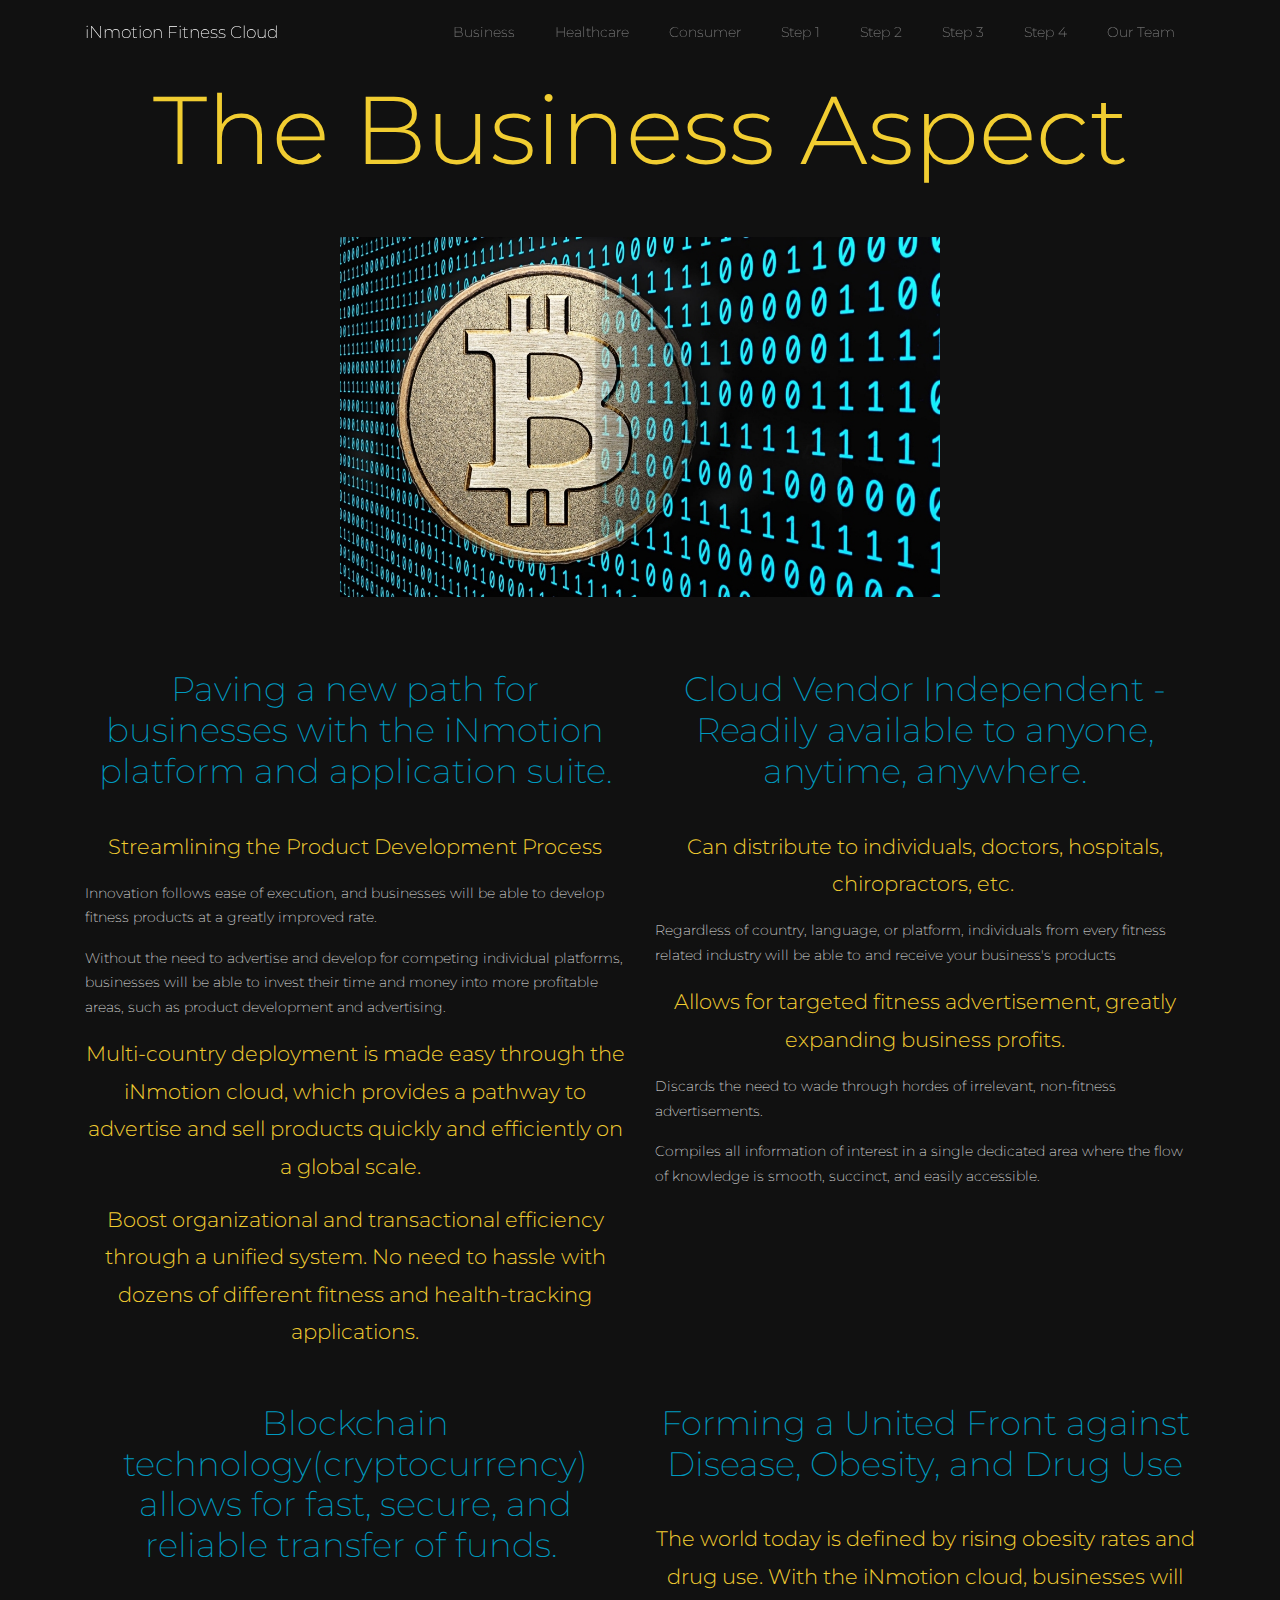
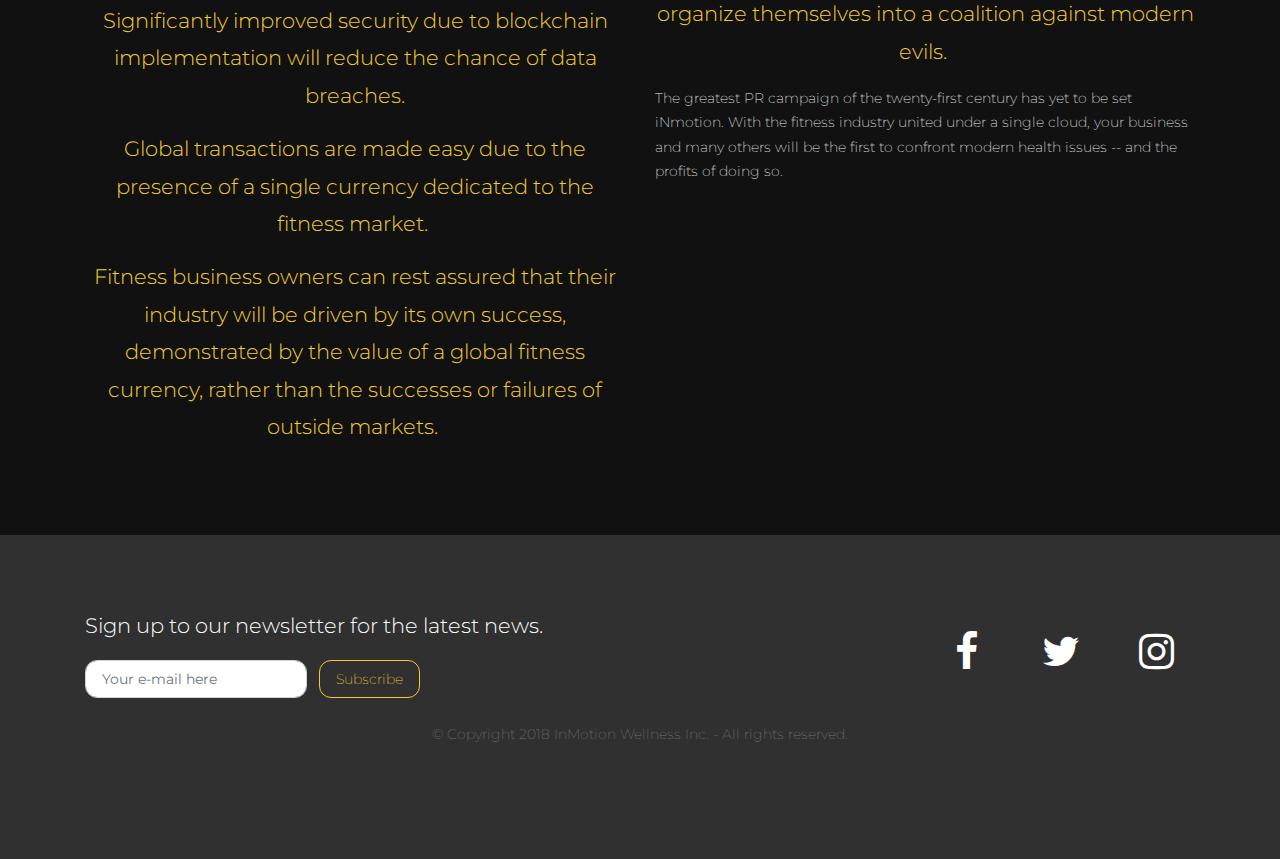
==== commit 0532307d: "Add files via upload" ====
--- a/business.html
+++ b/business.html
@@ -122,6 +122,34 @@
       </div>
     </div>
   </div>
+    <div class="py-5 bg-dark">
+    <div class="container">
+      <div class="row">
+        <div class="col-md-9">
+          <p class="lead">Sign up to our newsletter for the latest news.</p>
+          <form class="form-inline">
+            <div class="form-group">
+              <input type="email" class="form-control" placeholder="Your e-mail here"> </div>
+            <button type="submit" class="btn ml-2 btn-outline-primary">Subscribe</button>
+          </form>
+        </div>
+        <div class="col-4 col-md-1 align-self-center my-3">
+          <a href="https://www.facebook.com" target="blank"><i class="fa fa-fw fa-facebook fa-3x text-white"></i></a>
+        </div>
+        <div class="col-4 col-md-1 align-self-center my-3">
+          <a href="https://twitter.com" target="blank"><i class="fa fa-fw fa-twitter fa-3x text-white"></i></a>
+        </div>
+        <div class="col-4 col-md-1 align-self-center my-3">
+          <a href="https://www.instagram.com" target="blank"><i class="fa fa-fw fa-instagram fa-3x text-white"></i></a>
+        </div>
+      </div>
+      <div class="row">
+        <div class="col-12 my-3 text-center">
+          <p class="text-muted">© Copyright 2018 InMotion Wellness Inc. - All rights reserved.</p>
+        </div>
+      </div>
+    </div>
+  </div>
   <!-- Features -->
   <!-- Features -->
   <!-- Carousel reviews -->
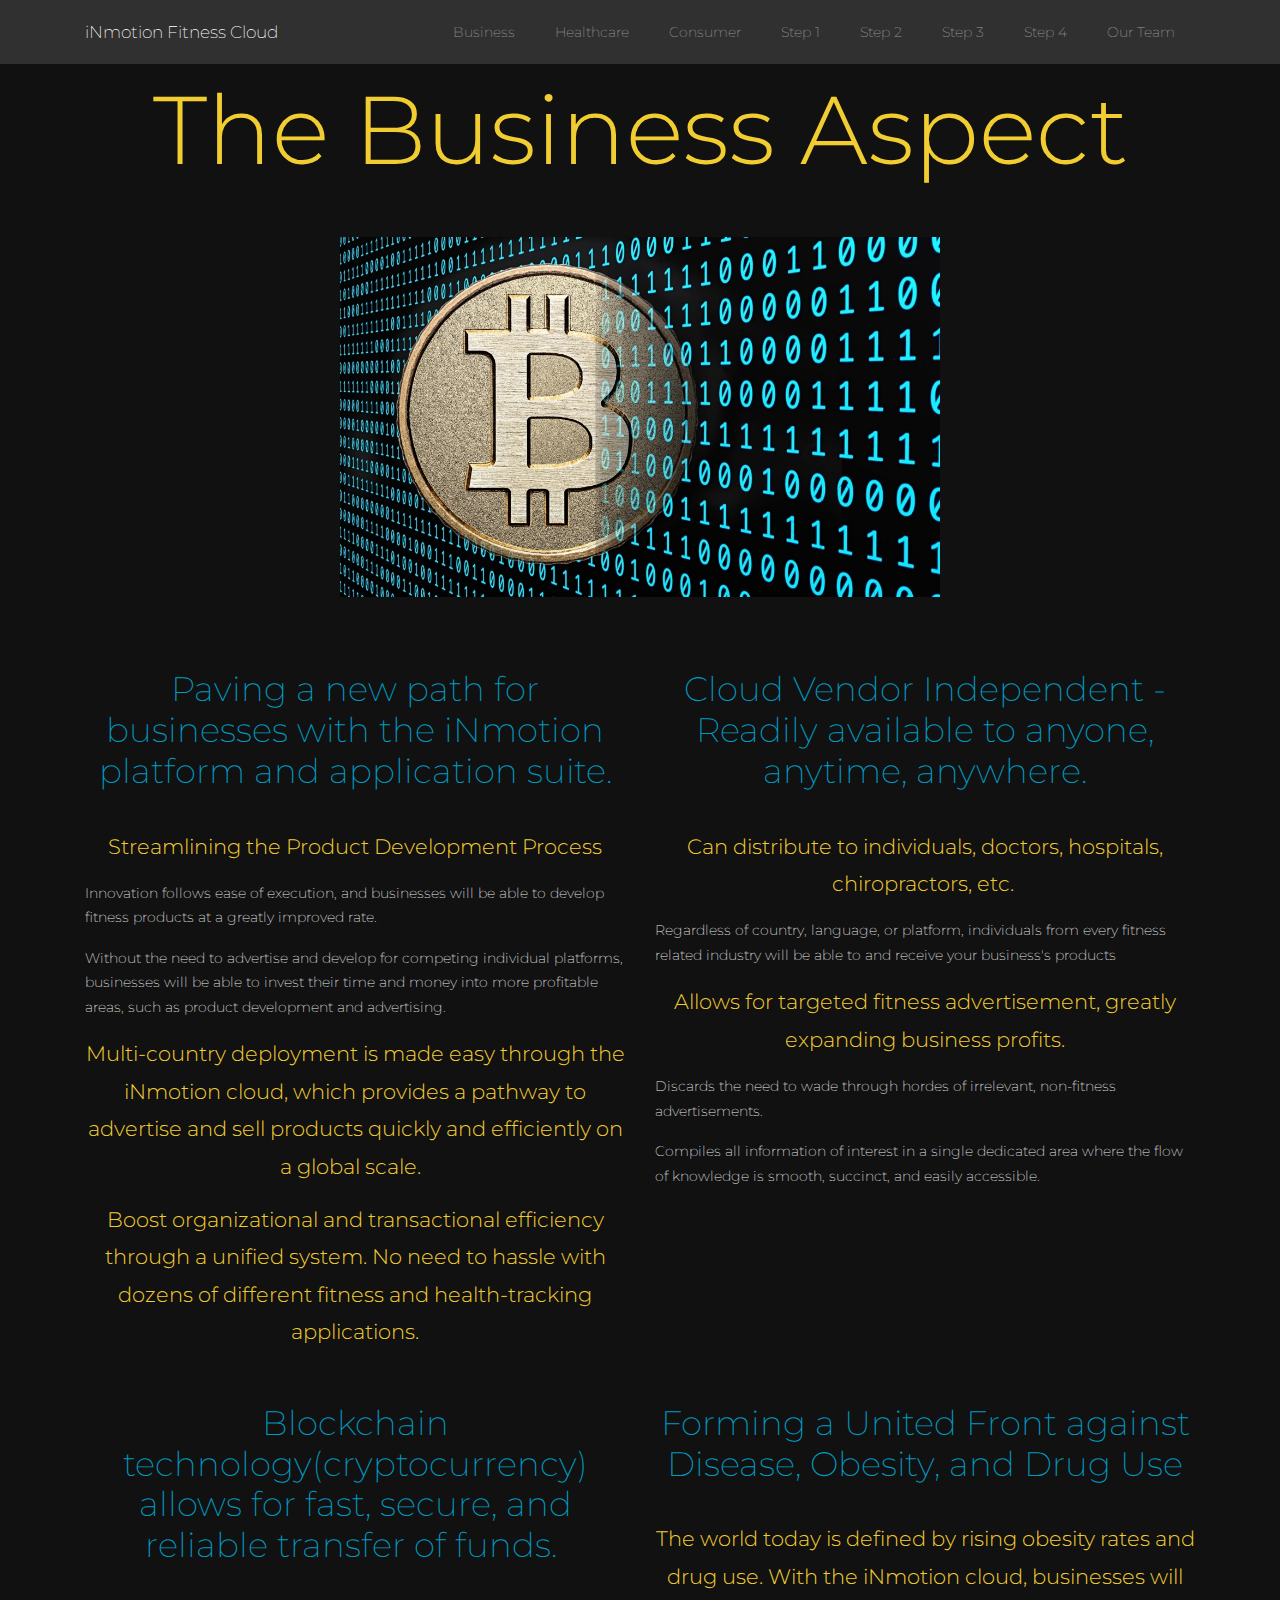
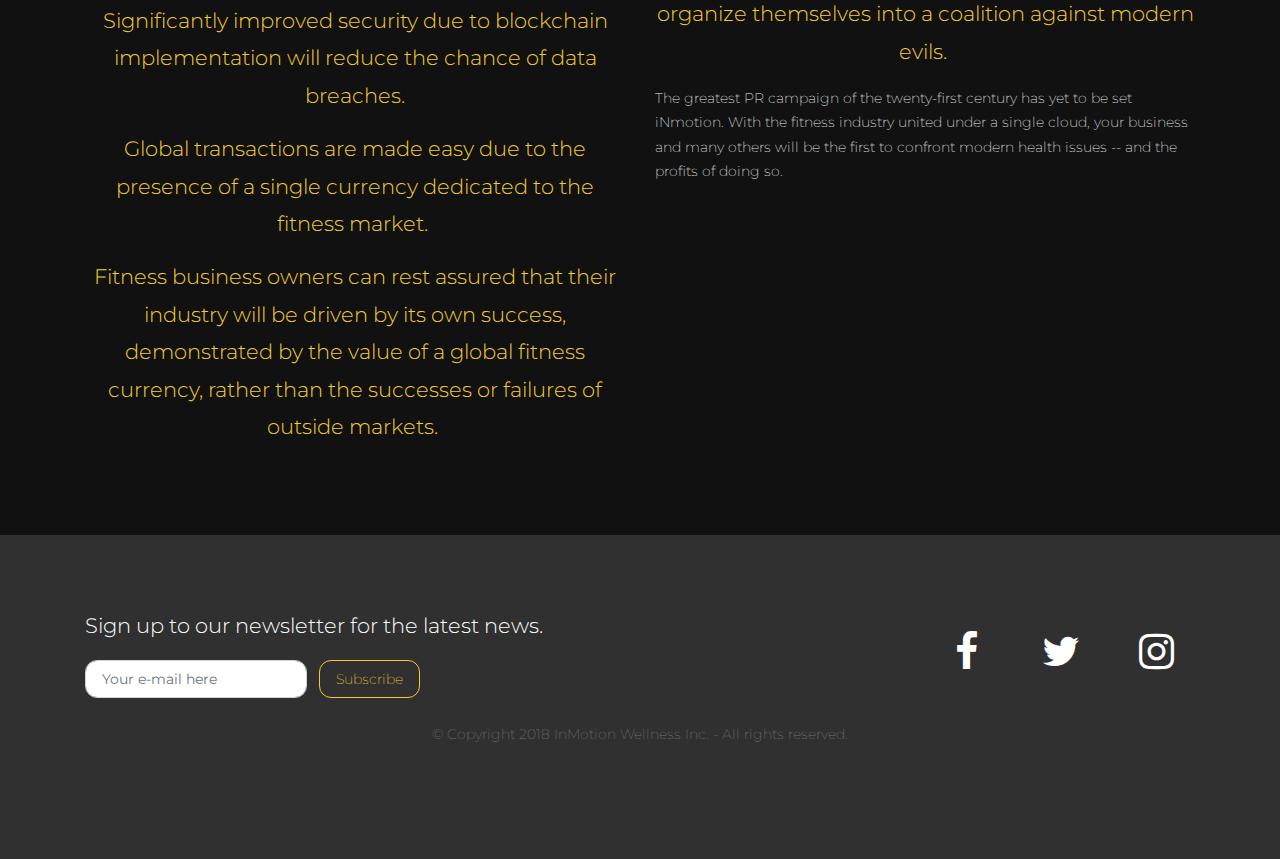
==== commit d8f0c85a: "Add files via upload" ====
--- a/business.html
+++ b/business.html
@@ -12,7 +12,7 @@
   <link rel="stylesheet" href="https://cdnjs.cloudflare.com/ajax/libs/font-awesome/4.7.0/css/font-awesome.min.css" type="text/css">
   <link rel="stylesheet" href="neon.css">
   <script>
-    (function(){var className="navbar-ontop";document.write("<style id='temp-navbar-ontop'>.navbar {opacity:0; transition: none !important}</style>");function update(){var nav=document.querySelector(".navbar");if(window.scrollY>0)nav.classList.remove(className);else nav.classList.add(className)}document.addEventListener("DOMContentLoaded",function(event){$(window).on("show.bs.collapse",function(e){$(e.target).closest("."+className).removeClass(className)});$(window).on("hidden.bs.collapse",function(e){update()});update();setTimeout(function(){document.querySelector("#temp-navbar-ontop").remove()})});window.addEventListener("scroll",function(){update()})})();
+    (function(){var className="navbar-ontop";document.write("<style id='temp-navbar-ontop'>.navbar {opacity:0; transition: none !important}</style>");function update(){var nav=document.querySelector(".navbar");if(true)nav.classList.remove(className);else nav.classList.add(className)}document.addEventListener("DOMContentLoaded",function(event){$(window).on("show.bs.collapse",function(e){$(e.target).closest("."+className).removeClass(className)});$(window).on("hidden.bs.collapse",function(e){update()});update();setTimeout(function(){document.querySelector("#temp-navbar-ontop").remove()})});window.addEventListener("scroll",function(){update()})})();
   </script>
   <!-- Script: Animated entrance -->
   <script>
